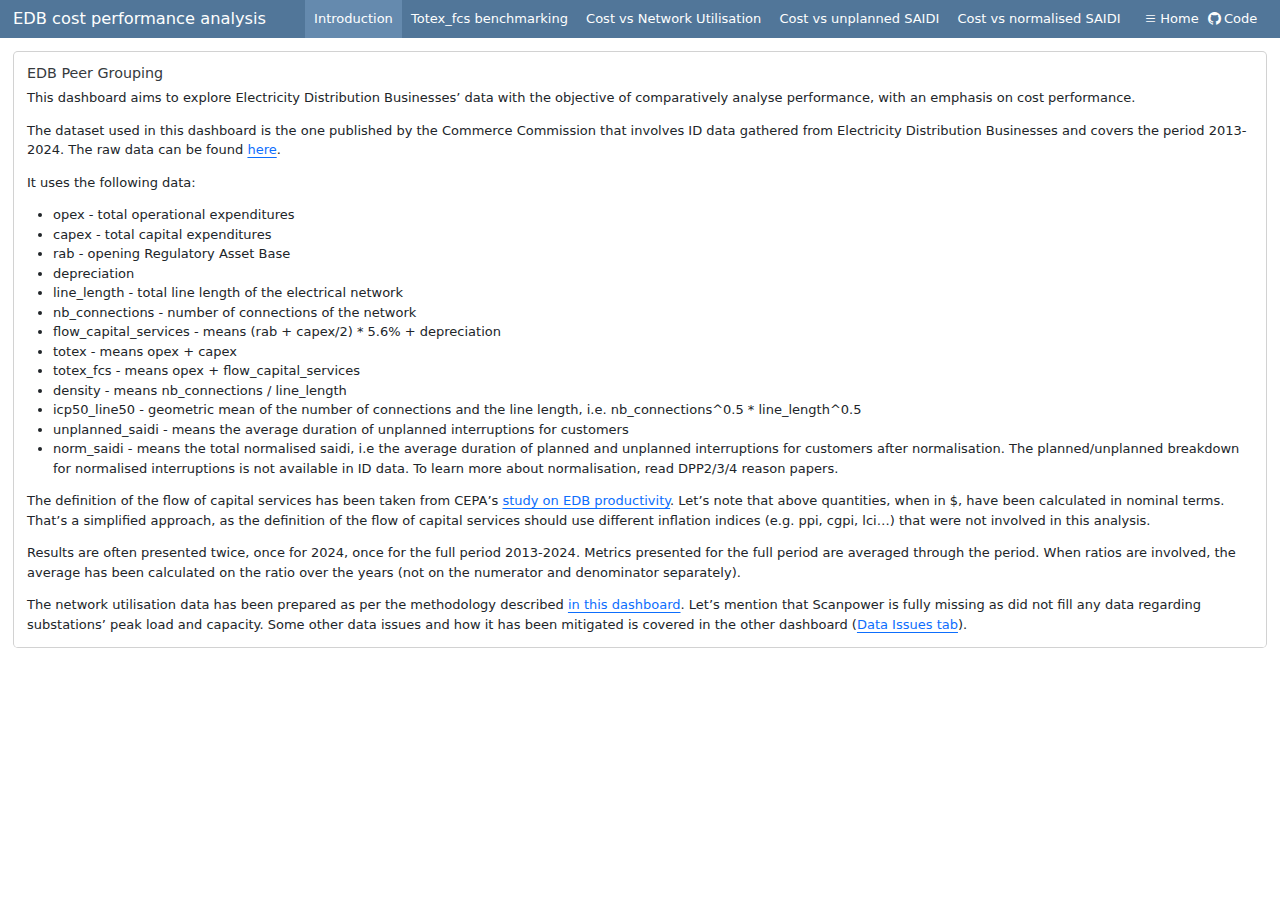
==== quarto_dashboards/edb_cost_analysis/index.html @ 733dde26 "update links edb cost perf" ====
<!DOCTYPE html>
<html xmlns="http://www.w3.org/1999/xhtml" lang="en" xml:lang="en"><head>

<meta charset="utf-8">
<meta name="generator" content="quarto-1.4.555">

<meta name="viewport" content="width=device-width, initial-scale=1.0, user-scalable=yes">


<title>EDB cost performance analysis</title>
<style>
code{white-space: pre-wrap;}
span.smallcaps{font-variant: small-caps;}
div.columns{display: flex; gap: min(4vw, 1.5em);}
div.column{flex: auto; overflow-x: auto;}
div.hanging-indent{margin-left: 1.5em; text-indent: -1.5em;}
ul.task-list{list-style: none;}
ul.task-list li input[type="checkbox"] {
  width: 0.8em;
  margin: 0 0.8em 0.2em -1em; /* quarto-specific, see https://github.com/quarto-dev/quarto-cli/issues/4556 */ 
  vertical-align: middle;
}
</style>


<script src="edb_cost_analysis_files/libs/clipboard/clipboard.min.js"></script>
<script src="edb_cost_analysis_files/libs/quarto-html/quarto.js"></script>
<script src="edb_cost_analysis_files/libs/quarto-html/popper.min.js"></script>
<script src="edb_cost_analysis_files/libs/quarto-html/tippy.umd.min.js"></script>
<script src="edb_cost_analysis_files/libs/quarto-html/anchor.min.js"></script>
<link href="edb_cost_analysis_files/libs/quarto-html/tippy.css" rel="stylesheet">
<link href="edb_cost_analysis_files/libs/quarto-html/quarto-syntax-highlighting.css" rel="stylesheet" id="quarto-text-highlighting-styles">
<script src="edb_cost_analysis_files/libs/bootstrap/bootstrap.min.js"></script>
<link href="edb_cost_analysis_files/libs/bootstrap/bootstrap-icons.css" rel="stylesheet">
<link href="edb_cost_analysis_files/libs/bootstrap/bootstrap.min.css" rel="stylesheet" id="quarto-bootstrap" data-mode="light">
<script src="edb_cost_analysis_files/libs/quarto-dashboard/quarto-dashboard.js"></script>
<script src="edb_cost_analysis_files/libs/quarto-dashboard/stickythead.js"></script>
<script src="edb_cost_analysis_files/libs/quarto-dashboard/datatables.min.js" kdttablesentinel="true"></script>
<script src="edb_cost_analysis_files/libs/quarto-dashboard/pdfmake.min.js" kdttablesentinel="true"></script>
<script src="edb_cost_analysis_files/libs/quarto-dashboard/vfs_fonts.js" kdttablesentinel="true"></script>
<script src="edb_cost_analysis_files/libs/quarto-dashboard/web-components.js" type="module"></script>
<script src="edb_cost_analysis_files/libs/quarto-dashboard/components.js"></script>
<link href="edb_cost_analysis_files/libs/quarto-dashboard/datatables.min.css" rel="stylesheet" kdttablesentinel="true">


</head>

<body class="quarto-dashboard fullcontent">

<header id="quarto-dashboard-header">
<nav class="navbar navbar-expand-md slim" data-bs-theme="dark">
  <div class="navbar-container container-fluid">
    <button class="navbar-toggler" type="button" data-bs-toggle="collapse" data-bs-target="#dashboard-collapse" aria-controls="dashboard-collapse" aria-expanded="false" aria-label="Toggle navigation">
      <span class="navbar-toggler-icon"></span>
    </button>    


    <div class="navbar-brand-container">       

      <div class="navbar-title">
        <div class="navbar-title-text"><a href="#">EDB cost performance analysis</a></div>
        
        
      </div>
    </div>
<div id="dashboard-collapse" class="navbar-collapse collapse"><ul class="navbar-nav navbar-nav-scroll me-auto" role="tablist"><li class="nav-item" role="presentation"><a id="tab-introduction" class="nav-link active" data-bs-toggle="tab" role="tab" data-bs-target="#introduction" data-scrolling="false" href="#introduction" aria-controls="introduction" aria-selected="true"><span class="nav-link-text">Introduction</span></a></li><li class="nav-item" role="presentation"><a id="tab-totex_fcs-benchmarking" class="nav-link" data-bs-toggle="tab" role="tab" data-bs-target="#totex_fcs-benchmarking" data-scrolling="true" href="#totex_fcs-benchmarking" aria-controls="totex_fcs-benchmarking" aria-selected="false"><span class="nav-link-text">Totex_fcs benchmarking</span></a></li><li class="nav-item" role="presentation"><a id="tab-cost-vs-network-utilisation" class="nav-link" data-bs-toggle="tab" role="tab" data-bs-target="#cost-vs-network-utilisation" data-scrolling="true" href="#cost-vs-network-utilisation" aria-controls="cost-vs-network-utilisation" aria-selected="false"><span class="nav-link-text">Cost vs Network Utilisation</span></a></li><li class="nav-item" role="presentation"><a id="tab-cost-vs-unplanned-saidi" class="nav-link" data-bs-toggle="tab" role="tab" data-bs-target="#cost-vs-unplanned-saidi" data-scrolling="true" href="#cost-vs-unplanned-saidi" aria-controls="cost-vs-unplanned-saidi" aria-selected="false"><span class="nav-link-text">Cost vs unplanned SAIDI</span></a></li><li class="nav-item" role="presentation"><a id="tab-cost-vs-normalised-saidi" class="nav-link" data-bs-toggle="tab" role="tab" data-bs-target="#cost-vs-normalised-saidi" data-scrolling="true" href="#cost-vs-normalised-saidi" aria-controls="cost-vs-normalised-saidi" aria-selected="false"><span class="nav-link-text">Cost vs normalised SAIDI</span></a></li></ul><div class="quarto-dashboard-links"><a class="quarto-dashboard-link" href="https://datascientistnz.github.io/edb_dashboards/quarto_dashboards/edb_cost_analysis"><i class="bi bi-list"></i><span class="quarto-dashboard-link-text">Home</span></a><a class="quarto-dashboard-link" href="https://github.com/DataScientistNZ/edb_dashboards"><i class="bi bi-github"></i><span class="quarto-dashboard-link-text">Code</span></a></div></div></div>
</nav>
</header>
<div class="page-layout-custom quarto-dashboard-content bslib-gap-spacing html-fill-container dashboard-scrolling quarto-dashboard-pages">  

<div class="bslib-grid-item html-fill-item tab-content bslib-grid" data-layout="flow" style="display: grid; grid-template-rows: minmax(3em, 1fr); grid-auto-columns: minmax(0, 1fr);">
<div id="introduction" class="dashboard-page tab-pane show active html-fill-item html-fill-container" data-scrolling="false" data-orientation="rows" aria-labelledby="tab-introduction">
<div class="html-fill-item html-fill-container bslib-grid" style="display: grid; grid-template-rows: minmax(3em, max-content); grid-auto-columns: minmax(0, 1fr);">
<div class="html-fill-item html-fill-container bslib-grid" style="display: grid; grid-template-columns: minmax(3em, 1fr);
grid-auto-rows: minmax(0, 1fr);">
<div class="card html-fill-item html-fill-container bslib-card" data-fill="false" data-bslib-card-init="" data-require-bs-caller="card()" data-full-screen="false">
<div class="card-body html-fill-item html-fill-container">
<h5>
EDB Peer Grouping
</h5>
<p>This dashboard aims to explore Electricity Distribution Businesses’ data with the objective of comparatively analyse performance, with an emphasis on cost performance.</p>
<p>The dataset used in this dashboard is the one published by the Commerce Commission that involves ID data gathered from Electricity Distribution Businesses and covers the period 2013-2024. The raw data can be found <a href="https://comcom.govt.nz/regulated-industries/electricity-lines/electricity-distributor-performance-and-data/information-disclosed-by-electricity-distributors">here</a>.</p>
<p>It uses the following data:</p>
<ul>
<li>opex - total operational expenditures</li>
<li>capex - total capital expenditures</li>
<li>rab - opening Regulatory Asset Base</li>
<li>depreciation</li>
<li>line_length - total line length of the electrical network</li>
<li>nb_connections - number of connections of the network</li>
<li>flow_capital_services - means (rab + capex/2) * 5.6% + depreciation</li>
<li>totex - means opex + capex</li>
<li>totex_fcs - means opex + flow_capital_services</li>
<li>density - means nb_connections / line_length</li>
<li>icp50_line50 - geometric mean of the number of connections and the line length, i.e.&nbsp;nb_connections^0.5 * line_length^0.5</li>
<li>unplanned_saidi - means the average duration of unplanned interruptions for customers</li>
<li>norm_saidi - means the total normalised saidi, i.e the average duration of planned and unplanned interruptions for customers after normalisation. The planned/unplanned breakdown for normalised interruptions is not available in ID data. To learn more about normalisation, read DPP2/3/4 reason papers.</li>
</ul>
<p>The definition of the flow of capital services has been taken from CEPA’s <a href="https://comcom.govt.nz/__data/assets/pdf_file/0033/356757/CEPA-EDB-Productivity-Study-A-report-prepared-for-the-Commerce-Commission-24-June-2024.pdf">study on EDB productivity</a>. Let’s note that above quantities, when in $, have been calculated in nominal terms. That’s a simplified approach, as the definition of the flow of capital services should use different inflation indices (e.g.&nbsp;ppi, cgpi, lci…) that were not involved in this analysis.</p>
<p>Results are often presented twice, once for 2024, once for the full period 2013-2024. Metrics presented for the full period are averaged through the period. When ratios are involved, the average has been calculated on the ratio over the years (not on the numerator and denominator separately).</p>
<p>The network utilisation data has been prepared as per the methodology described <a href="https://datascientistnz.github.io/edb_dashboards/quarto_dashboards/network_utilisation/">in this dashboard</a>. Let’s mention that Scanpower is fully missing as did not fill any data regarding substations’ peak load and capacity. Some other data issues and how it has been mitigated is covered in the other dashboard (<a href="https://datascientistnz.github.io/edb_dashboards/quarto_dashboards/network_utilisation/#data-issues">Data Issues tab</a>).</p>
</div>
<bslib-tooltip placement="auto" bsoptions="[]" data-require-bs-version="5" data-require-bs-caller="tooltip()">
    <template>Expand</template>
    <span class="bslib-full-screen-enter badge rounded-pill">
        <svg xmlns="http://www.w3.org/2000/svg" viewbox="0 0 24 24" style="height:1em;width:1em;" aria-hidden="true" role="img"><path d="M20 5C20 4.4 19.6 4 19 4H13C12.4 4 12 3.6 12 3C12 2.4 12.4 2 13 2H21C21.6 2 22 2.4 22 3V11C22 11.6 21.6 12 21 12C20.4 12 20 11.6 20 11V5ZM4 19C4 19.6 4.4 20 5 20H11C11.6 20 12 20.4 12 21C12 21.6 11.6 22 11 22H3C2.4 22 2 21.6 2 21V13C2 12.4 2.4 12 3 12C3.6 12 4 12.4 4 13V19Z"></path></svg>
    </span>
</bslib-tooltip><script data-bslib-card-init="">bslib.Card.initializeAllCards();</script></div>
</div>
</div>
</div>
<div id="totex_fcs-benchmarking" class="dashboard-page tab-pane grid-skip html-fill-item html-fill-container" data-orientation="rows" aria-labelledby="tab-totex_fcs-benchmarking">
<div class="html-fill-item html-fill-container bslib-grid" style="display: grid; grid-template-rows: minmax(3em, max-content) minmax(3em, 1fr) minmax(3em, 1fr); grid-auto-columns: minmax(0, 1fr);">
<div class="html-fill-item html-fill-container bslib-grid" style="display: grid; grid-template-columns: minmax(3em, 1fr);
grid-auto-rows: minmax(0, 1fr);">
<div class="card html-fill-item html-fill-container bslib-card" data-fill="false" data-bslib-card-init="" data-require-bs-caller="card()" data-full-screen="false">
<div class="card-body html-fill-item html-fill-container">
<h5>
Totex (Flow of Capital Services) benchmarking
</h5>
<p>The below presents all results for the Totex (Flow of Capital Services) benchmarking, for 2024 or for the full period (2013-2024) with a cost normalised using as denominator:</p>
<ul>
<li>icp50_line50</li>
<li>nb_connections</li>
<li>line_length</li>
</ul>
<p>This dashboard does not aim to present the same results for Opex, Capex or Totex, or any more granular cost, as this cost benchmarking is delivered already in this version of the <a href="https://public.tableau.com/app/profile/commerce.commission/viz/Performanceaccessibilitytool2023-NewZealandelectricitydistributors-2023Update-draft/Homepage?publish=yes">PAT</a>. This PAT update has been temporarily created to allow users to normalise any cost as per this analysis (including by the geometric mean of line_length and number of customers, i.e.&nbsp;icp50_line50). The next update of the PAT which will include the 2024 data is expected to also include these changes.</p>
</div>
<bslib-tooltip placement="auto" bsoptions="[]" data-require-bs-version="5" data-require-bs-caller="tooltip()">
    <template>Expand</template>
    <span class="bslib-full-screen-enter badge rounded-pill">
        <svg xmlns="http://www.w3.org/2000/svg" viewbox="0 0 24 24" style="height:1em;width:1em;" aria-hidden="true" role="img"><path d="M20 5C20 4.4 19.6 4 19 4H13C12.4 4 12 3.6 12 3C12 2.4 12.4 2 13 2H21C21.6 2 22 2.4 22 3V11C22 11.6 21.6 12 21 12C20.4 12 20 11.6 20 11V5ZM4 19C4 19.6 4.4 20 5 20H11C11.6 20 12 20.4 12 21C12 21.6 11.6 22 11 22H3C2.4 22 2 21.6 2 21V13C2 12.4 2.4 12 3 12C3.6 12 4 12.4 4 13V19Z"></path></svg>
    </span>
</bslib-tooltip><script data-bslib-card-init="">bslib.Card.initializeAllCards();</script></div>
</div>
<div class="html-fill-item html-fill-container bslib-grid" style="display: grid; grid-template-columns: minmax(3em, 1fr) minmax(3em, 1fr);
grid-auto-rows: minmax(0, 1fr);">
<div class="card tabset html-fill-item html-fill-container bslib-card" data-bslib-card-init="" data-require-bs-caller="card()" data-full-screen="false">
<div class="card-header dashboard-card-no-title bslib-navs-card-title">

<ul class="nav nav-tabs card-header-tabs" role="tablist" data-tabsetid="card-tabset-3"><li class="nav-item" role="presentation"><a href="#card-tabset-3-1" role="tab" data-toggle="tab" data-bs-toggle="tab" data-value="per icp50_line50" aria-selected="true" class="nav-link active">per icp50_line50</a></li><li class="nav-item" role="presentation"><a href="#card-tabset-3-2" role="tab" data-toggle="tab" data-bs-toggle="tab" data-value="per nb_connections" aria-selected="false" class="nav-link">per nb_connections</a></li><li class="nav-item" role="presentation"><a href="#card-tabset-3-3" role="tab" data-toggle="tab" data-bs-toggle="tab" data-value="per line_length" aria-selected="false" class="nav-link">per line_length</a></li></ul></div>



<div class="tab-content html-fill-item html-fill-container" data-tabset-id="card-tabset-3"><div class="tab-pane active show html-fill-item html-fill-container" role="tabpanel" id="card-tabset-3-1"><div class="card-body html-fill-item html-fill-container" data-title="per icp50_line50">
<div class="cell-output-display html-fill-item html-fill-container">
<img src="edb_cost_analysis_files/figure-html/unnamed-chunk-3-1.png" class="img-fluid quarto-dashboard-img-contain">
</div>
</div></div><div class="tab-pane html-fill-item html-fill-container" role="tabpanel" id="card-tabset-3-2"><div class="card-body html-fill-item html-fill-container" data-title="per nb_connections">
<div class="cell-output-display html-fill-item html-fill-container">
<img src="edb_cost_analysis_files/figure-html/unnamed-chunk-4-1.png" class="img-fluid quarto-dashboard-img-contain">
</div>
</div></div><div class="tab-pane html-fill-item html-fill-container" role="tabpanel" id="card-tabset-3-3"><div class="card-body html-fill-item html-fill-container" data-title="per line_length">
<div class="cell-output-display html-fill-item html-fill-container">
<img src="edb_cost_analysis_files/figure-html/unnamed-chunk-5-1.png" class="img-fluid quarto-dashboard-img-contain">
</div>
</div></div></div><bslib-tooltip placement="auto" bsoptions="[]" data-require-bs-version="5" data-require-bs-caller="tooltip()">
    <template>Expand</template>
    <span class="bslib-full-screen-enter badge rounded-pill">
        <svg xmlns="http://www.w3.org/2000/svg" viewbox="0 0 24 24" style="height:1em;width:1em;" aria-hidden="true" role="img"><path d="M20 5C20 4.4 19.6 4 19 4H13C12.4 4 12 3.6 12 3C12 2.4 12.4 2 13 2H21C21.6 2 22 2.4 22 3V11C22 11.6 21.6 12 21 12C20.4 12 20 11.6 20 11V5ZM4 19C4 19.6 4.4 20 5 20H11C11.6 20 12 20.4 12 21C12 21.6 11.6 22 11 22H3C2.4 22 2 21.6 2 21V13C2 12.4 2.4 12 3 12C3.6 12 4 12.4 4 13V19Z"></path></svg>
    </span>
</bslib-tooltip><script data-bslib-card-init="">bslib.Card.initializeAllCards();</script></div><div class="card tabset html-fill-item html-fill-container bslib-card" data-bslib-card-init="" data-require-bs-caller="card()" data-full-screen="false">
<div class="card-header dashboard-card-no-title bslib-navs-card-title">

<ul class="nav nav-tabs card-header-tabs" role="tablist" data-tabsetid="card-tabset-4"><li class="nav-item" role="presentation"><a href="#card-tabset-4-1" role="tab" data-toggle="tab" data-bs-toggle="tab" data-value="per icp50_line50" aria-selected="true" class="nav-link active">per icp50_line50</a></li><li class="nav-item" role="presentation"><a href="#card-tabset-4-2" role="tab" data-toggle="tab" data-bs-toggle="tab" data-value="per nb_connections" aria-selected="false" class="nav-link">per nb_connections</a></li><li class="nav-item" role="presentation"><a href="#card-tabset-4-3" role="tab" data-toggle="tab" data-bs-toggle="tab" data-value="per line_length" aria-selected="false" class="nav-link">per line_length</a></li></ul></div>



<div class="tab-content html-fill-item html-fill-container" data-tabset-id="card-tabset-4"><div class="tab-pane active show html-fill-item html-fill-container" role="tabpanel" id="card-tabset-4-1"><div class="card-body html-fill-item html-fill-container" data-title="per icp50_line50">
<div class="cell-output-display html-fill-item html-fill-container">
<img src="edb_cost_analysis_files/figure-html/unnamed-chunk-6-1.png" class="img-fluid quarto-dashboard-img-contain">
</div>
</div></div><div class="tab-pane html-fill-item html-fill-container" role="tabpanel" id="card-tabset-4-2"><div class="card-body html-fill-item html-fill-container" data-title="per nb_connections">
<div class="cell-output-display html-fill-item html-fill-container">
<img src="edb_cost_analysis_files/figure-html/unnamed-chunk-7-1.png" class="img-fluid quarto-dashboard-img-contain">
</div>
</div></div><div class="tab-pane html-fill-item html-fill-container" role="tabpanel" id="card-tabset-4-3"><div class="card-body html-fill-item html-fill-container" data-title="per line_length">
<div class="cell-output-display html-fill-item html-fill-container">
<img src="edb_cost_analysis_files/figure-html/unnamed-chunk-8-1.png" class="img-fluid quarto-dashboard-img-contain">
</div>
</div></div></div><bslib-tooltip placement="auto" bsoptions="[]" data-require-bs-version="5" data-require-bs-caller="tooltip()">
    <template>Expand</template>
    <span class="bslib-full-screen-enter badge rounded-pill">
        <svg xmlns="http://www.w3.org/2000/svg" viewbox="0 0 24 24" style="height:1em;width:1em;" aria-hidden="true" role="img"><path d="M20 5C20 4.4 19.6 4 19 4H13C12.4 4 12 3.6 12 3C12 2.4 12.4 2 13 2H21C21.6 2 22 2.4 22 3V11C22 11.6 21.6 12 21 12C20.4 12 20 11.6 20 11V5ZM4 19C4 19.6 4.4 20 5 20H11C11.6 20 12 20.4 12 21C12 21.6 11.6 22 11 22H3C2.4 22 2 21.6 2 21V13C2 12.4 2.4 12 3 12C3.6 12 4 12.4 4 13V19Z"></path></svg>
    </span>
</bslib-tooltip><script data-bslib-card-init="">bslib.Card.initializeAllCards();</script></div>
</div>
<div class="html-fill-item html-fill-container bslib-grid" style="display: grid; grid-template-columns: minmax(3em, 1fr) minmax(3em, 1fr);
grid-auto-rows: minmax(0, 1fr);">
<div class="card tabset html-fill-item html-fill-container bslib-card" data-bslib-card-init="" data-require-bs-caller="card()" data-full-screen="false">
<div class="card-header dashboard-card-no-title bslib-navs-card-title">

<ul class="nav nav-tabs card-header-tabs" role="tablist" data-tabsetid="card-tabset-5"><li class="nav-item" role="presentation"><a href="#card-tabset-5-1" role="tab" data-toggle="tab" data-bs-toggle="tab" data-value="per icp50_line50" aria-selected="true" class="nav-link active">per icp50_line50</a></li><li class="nav-item" role="presentation"><a href="#card-tabset-5-2" role="tab" data-toggle="tab" data-bs-toggle="tab" data-value="per nb_connections" aria-selected="false" class="nav-link">per nb_connections</a></li><li class="nav-item" role="presentation"><a href="#card-tabset-5-3" role="tab" data-toggle="tab" data-bs-toggle="tab" data-value="per line_length" aria-selected="false" class="nav-link">per line_length</a></li></ul></div>



<div class="tab-content html-fill-item html-fill-container" data-tabset-id="card-tabset-5"><div class="tab-pane active show html-fill-item html-fill-container" role="tabpanel" id="card-tabset-5-1"><div class="card-body html-fill-item html-fill-container" data-title="per icp50_line50">
<div class="cell-output-display html-fill-item html-fill-container">
<img src="edb_cost_analysis_files/figure-html/unnamed-chunk-9-1.png" class="img-fluid quarto-dashboard-img-contain">
</div>
</div></div><div class="tab-pane html-fill-item html-fill-container" role="tabpanel" id="card-tabset-5-2"><div class="card-body html-fill-item html-fill-container" data-title="per nb_connections">
<div class="cell-output-display html-fill-item html-fill-container">
<img src="edb_cost_analysis_files/figure-html/unnamed-chunk-10-1.png" class="img-fluid quarto-dashboard-img-contain">
</div>
</div></div><div class="tab-pane html-fill-item html-fill-container" role="tabpanel" id="card-tabset-5-3"><div class="card-body html-fill-item html-fill-container" data-title="per line_length">
<div class="cell-output-display html-fill-item html-fill-container">
<img src="edb_cost_analysis_files/figure-html/unnamed-chunk-11-1.png" class="img-fluid quarto-dashboard-img-contain">
</div>
</div></div></div><bslib-tooltip placement="auto" bsoptions="[]" data-require-bs-version="5" data-require-bs-caller="tooltip()">
    <template>Expand</template>
    <span class="bslib-full-screen-enter badge rounded-pill">
        <svg xmlns="http://www.w3.org/2000/svg" viewbox="0 0 24 24" style="height:1em;width:1em;" aria-hidden="true" role="img"><path d="M20 5C20 4.4 19.6 4 19 4H13C12.4 4 12 3.6 12 3C12 2.4 12.4 2 13 2H21C21.6 2 22 2.4 22 3V11C22 11.6 21.6 12 21 12C20.4 12 20 11.6 20 11V5ZM4 19C4 19.6 4.4 20 5 20H11C11.6 20 12 20.4 12 21C12 21.6 11.6 22 11 22H3C2.4 22 2 21.6 2 21V13C2 12.4 2.4 12 3 12C3.6 12 4 12.4 4 13V19Z"></path></svg>
    </span>
</bslib-tooltip><script data-bslib-card-init="">bslib.Card.initializeAllCards();</script></div><div class="card tabset html-fill-item html-fill-container bslib-card" data-bslib-card-init="" data-require-bs-caller="card()" data-full-screen="false">
<div class="card-header dashboard-card-no-title bslib-navs-card-title">

<ul class="nav nav-tabs card-header-tabs" role="tablist" data-tabsetid="card-tabset-6"><li class="nav-item" role="presentation"><a href="#card-tabset-6-1" role="tab" data-toggle="tab" data-bs-toggle="tab" data-value="per icp50_line50" aria-selected="true" class="nav-link active">per icp50_line50</a></li><li class="nav-item" role="presentation"><a href="#card-tabset-6-2" role="tab" data-toggle="tab" data-bs-toggle="tab" data-value="per nb_connections" aria-selected="false" class="nav-link">per nb_connections</a></li><li class="nav-item" role="presentation"><a href="#card-tabset-6-3" role="tab" data-toggle="tab" data-bs-toggle="tab" data-value="per line_length" aria-selected="false" class="nav-link">per line_length</a></li></ul></div>



<div class="tab-content html-fill-item html-fill-container" data-tabset-id="card-tabset-6"><div class="tab-pane active show html-fill-item html-fill-container" role="tabpanel" id="card-tabset-6-1"><div class="card-body html-fill-item html-fill-container" data-title="per icp50_line50">
<div class="cell-output-display html-fill-item html-fill-container">
<img src="edb_cost_analysis_files/figure-html/unnamed-chunk-12-1.png" class="img-fluid quarto-dashboard-img-contain">
</div>
</div></div><div class="tab-pane html-fill-item html-fill-container" role="tabpanel" id="card-tabset-6-2"><div class="card-body html-fill-item html-fill-container" data-title="per nb_connections">
<div class="cell-output-display html-fill-item html-fill-container">
<img src="edb_cost_analysis_files/figure-html/unnamed-chunk-13-1.png" class="img-fluid quarto-dashboard-img-contain">
</div>
</div></div><div class="tab-pane html-fill-item html-fill-container" role="tabpanel" id="card-tabset-6-3"><div class="card-body html-fill-item html-fill-container" data-title="per line_length">
<div class="cell-output-display html-fill-item html-fill-container">
<img src="edb_cost_analysis_files/figure-html/unnamed-chunk-14-1.png" class="img-fluid quarto-dashboard-img-contain">
</div>
</div></div></div><bslib-tooltip placement="auto" bsoptions="[]" data-require-bs-version="5" data-require-bs-caller="tooltip()">
    <template>Expand</template>
    <span class="bslib-full-screen-enter badge rounded-pill">
        <svg xmlns="http://www.w3.org/2000/svg" viewbox="0 0 24 24" style="height:1em;width:1em;" aria-hidden="true" role="img"><path d="M20 5C20 4.4 19.6 4 19 4H13C12.4 4 12 3.6 12 3C12 2.4 12.4 2 13 2H21C21.6 2 22 2.4 22 3V11C22 11.6 21.6 12 21 12C20.4 12 20 11.6 20 11V5ZM4 19C4 19.6 4.4 20 5 20H11C11.6 20 12 20.4 12 21C12 21.6 11.6 22 11 22H3C2.4 22 2 21.6 2 21V13C2 12.4 2.4 12 3 12C3.6 12 4 12.4 4 13V19Z"></path></svg>
    </span>
</bslib-tooltip><script data-bslib-card-init="">bslib.Card.initializeAllCards();</script></div>
</div>
</div>
</div>
<div id="cost-vs-network-utilisation" class="dashboard-page tab-pane grid-skip html-fill-item html-fill-container" data-orientation="rows" aria-labelledby="tab-cost-vs-network-utilisation">
<div class="html-fill-item html-fill-container bslib-grid" style="display: grid; grid-template-rows: minmax(3em, max-content) minmax(3em, 1fr) minmax(3em, 1fr) minmax(3em, 1fr) minmax(3em, 1fr) minmax(3em, 1fr); grid-auto-columns: minmax(0, 1fr);">
<div class="card html-fill-item html-fill-container bslib-card" data-fill="false" data-bslib-card-init="" data-require-bs-caller="card()" data-full-screen="false">
<div class="card-body html-fill-item html-fill-container">
<h5>
Cost vs Network Utilisation
</h5>
<p>The below visually explores the relationship of “Cost” with several definitions and standardisation, against “Network Utilisation”.</p>
<p>No clear pattern or relationship seem to emerge from this analysis.</p>
<p>As a reminder, the network utilisation data has been prepared as per the methodology described in this <a href="https://datascientistnz.github.io/edb_dashboards/quarto_dashboards/network_utilisation/">dashboard</a>. Let’s mention that Scanpower is fully missing as did not fill any data regarding substations’ peak load and capacity. Some other data issues and how it has been mitigated is covered in the other dashboard <a href="https://datascientistnz.github.io/edb_dashboards/quarto_dashboards/network_utilisation/#data-issues">(Data Issues tab)</a>.</p>
<p>The data it uses is gathered at the substation level, from which capacity and peak loads are aggregated. Not only data challenges are encountered as schedules are not always thoroughly filled by network providers, but it’s critical to mention that such methodology to assess overall network utilisation ignores the asynchronism of the peak loads as well as the ability for network providers to rebalance load between substations.</p>
<p>Under these circumstances, hard to comment on whether the lack of identified patterns comes from noisy data, methodology limitations or actual lack of relationship between network utilisation and cost. This is inconclusive.</p>
</div>
<bslib-tooltip placement="auto" bsoptions="[]" data-require-bs-version="5" data-require-bs-caller="tooltip()">
    <template>Expand</template>
    <span class="bslib-full-screen-enter badge rounded-pill">
        <svg xmlns="http://www.w3.org/2000/svg" viewbox="0 0 24 24" style="height:1em;width:1em;" aria-hidden="true" role="img"><path d="M20 5C20 4.4 19.6 4 19 4H13C12.4 4 12 3.6 12 3C12 2.4 12.4 2 13 2H21C21.6 2 22 2.4 22 3V11C22 11.6 21.6 12 21 12C20.4 12 20 11.6 20 11V5ZM4 19C4 19.6 4.4 20 5 20H11C11.6 20 12 20.4 12 21C12 21.6 11.6 22 11 22H3C2.4 22 2 21.6 2 21V13C2 12.4 2.4 12 3 12C3.6 12 4 12.4 4 13V19Z"></path></svg>
    </span>
</bslib-tooltip><script data-bslib-card-init="">bslib.Card.initializeAllCards();</script></div>
<div class="html-fill-item html-fill-container bslib-grid" style="display: grid; grid-template-columns: minmax(3em, 1fr) minmax(3em, 1fr);
grid-auto-rows: minmax(0, 1fr);">
<div class="card tabset html-fill-item html-fill-container bslib-card" data-bslib-card-init="" data-require-bs-caller="card()" data-full-screen="false">
<div class="card-header dashboard-card-no-title bslib-navs-card-title">

<ul class="nav nav-tabs card-header-tabs" role="tablist" data-tabsetid="card-tabset-8"><li class="nav-item" role="presentation"><a href="#card-tabset-8-1" role="tab" data-toggle="tab" data-bs-toggle="tab" data-value="per icp50_line50" aria-selected="true" class="nav-link active">per icp50_line50</a></li><li class="nav-item" role="presentation"><a href="#card-tabset-8-2" role="tab" data-toggle="tab" data-bs-toggle="tab" data-value="per nb_connections" aria-selected="false" class="nav-link">per nb_connections</a></li><li class="nav-item" role="presentation"><a href="#card-tabset-8-3" role="tab" data-toggle="tab" data-bs-toggle="tab" data-value="per line_length" aria-selected="false" class="nav-link">per line_length</a></li></ul></div>



<div class="tab-content html-fill-item html-fill-container" data-tabset-id="card-tabset-8"><div class="tab-pane active show html-fill-item html-fill-container" role="tabpanel" id="card-tabset-8-1"><div class="card-body html-fill-item html-fill-container" data-title="per icp50_line50">
<div class="cell-output-display html-fill-item html-fill-container">
<img src="edb_cost_analysis_files/figure-html/unnamed-chunk-15-1.png" class="img-fluid quarto-dashboard-img-contain">
</div>
</div></div><div class="tab-pane html-fill-item html-fill-container" role="tabpanel" id="card-tabset-8-2"><div class="card-body html-fill-item html-fill-container" data-title="per nb_connections">
<div class="cell-output-display html-fill-item html-fill-container">
<img src="edb_cost_analysis_files/figure-html/unnamed-chunk-16-1.png" class="img-fluid quarto-dashboard-img-contain">
</div>
</div></div><div class="tab-pane html-fill-item html-fill-container" role="tabpanel" id="card-tabset-8-3"><div class="card-body html-fill-item html-fill-container" data-title="per line_length">
<div class="cell-output-display html-fill-item html-fill-container">
<img src="edb_cost_analysis_files/figure-html/unnamed-chunk-17-1.png" class="img-fluid quarto-dashboard-img-contain">
</div>
</div></div></div><bslib-tooltip placement="auto" bsoptions="[]" data-require-bs-version="5" data-require-bs-caller="tooltip()">
    <template>Expand</template>
    <span class="bslib-full-screen-enter badge rounded-pill">
        <svg xmlns="http://www.w3.org/2000/svg" viewbox="0 0 24 24" style="height:1em;width:1em;" aria-hidden="true" role="img"><path d="M20 5C20 4.4 19.6 4 19 4H13C12.4 4 12 3.6 12 3C12 2.4 12.4 2 13 2H21C21.6 2 22 2.4 22 3V11C22 11.6 21.6 12 21 12C20.4 12 20 11.6 20 11V5ZM4 19C4 19.6 4.4 20 5 20H11C11.6 20 12 20.4 12 21C12 21.6 11.6 22 11 22H3C2.4 22 2 21.6 2 21V13C2 12.4 2.4 12 3 12C3.6 12 4 12.4 4 13V19Z"></path></svg>
    </span>
</bslib-tooltip><script data-bslib-card-init="">bslib.Card.initializeAllCards();</script></div><div class="card tabset html-fill-item html-fill-container bslib-card" data-bslib-card-init="" data-require-bs-caller="card()" data-full-screen="false">
<div class="card-header dashboard-card-no-title bslib-navs-card-title">

<ul class="nav nav-tabs card-header-tabs" role="tablist" data-tabsetid="card-tabset-9"><li class="nav-item" role="presentation"><a href="#card-tabset-9-1" role="tab" data-toggle="tab" data-bs-toggle="tab" data-value="per icp50_line50" aria-selected="true" class="nav-link active">per icp50_line50</a></li><li class="nav-item" role="presentation"><a href="#card-tabset-9-2" role="tab" data-toggle="tab" data-bs-toggle="tab" data-value="per nb_connections" aria-selected="false" class="nav-link">per nb_connections</a></li><li class="nav-item" role="presentation"><a href="#card-tabset-9-3" role="tab" data-toggle="tab" data-bs-toggle="tab" data-value="per line_length" aria-selected="false" class="nav-link">per line_length</a></li></ul></div>



<div class="tab-content html-fill-item html-fill-container" data-tabset-id="card-tabset-9"><div class="tab-pane active show html-fill-item html-fill-container" role="tabpanel" id="card-tabset-9-1"><div class="card-body html-fill-item html-fill-container" data-title="per icp50_line50">
<div class="cell-output-display html-fill-item html-fill-container">
<img src="edb_cost_analysis_files/figure-html/unnamed-chunk-18-1.png" class="img-fluid quarto-dashboard-img-contain">
</div>
</div></div><div class="tab-pane html-fill-item html-fill-container" role="tabpanel" id="card-tabset-9-2"><div class="card-body html-fill-item html-fill-container" data-title="per nb_connections">
<div class="cell-output-display html-fill-item html-fill-container">
<img src="edb_cost_analysis_files/figure-html/unnamed-chunk-19-1.png" class="img-fluid quarto-dashboard-img-contain">
</div>
</div></div><div class="tab-pane html-fill-item html-fill-container" role="tabpanel" id="card-tabset-9-3"><div class="card-body html-fill-item html-fill-container" data-title="per line_length">
<div class="cell-output-display html-fill-item html-fill-container">
<img src="edb_cost_analysis_files/figure-html/unnamed-chunk-20-1.png" class="img-fluid quarto-dashboard-img-contain">
</div>
</div></div></div><bslib-tooltip placement="auto" bsoptions="[]" data-require-bs-version="5" data-require-bs-caller="tooltip()">
    <template>Expand</template>
    <span class="bslib-full-screen-enter badge rounded-pill">
        <svg xmlns="http://www.w3.org/2000/svg" viewbox="0 0 24 24" style="height:1em;width:1em;" aria-hidden="true" role="img"><path d="M20 5C20 4.4 19.6 4 19 4H13C12.4 4 12 3.6 12 3C12 2.4 12.4 2 13 2H21C21.6 2 22 2.4 22 3V11C22 11.6 21.6 12 21 12C20.4 12 20 11.6 20 11V5ZM4 19C4 19.6 4.4 20 5 20H11C11.6 20 12 20.4 12 21C12 21.6 11.6 22 11 22H3C2.4 22 2 21.6 2 21V13C2 12.4 2.4 12 3 12C3.6 12 4 12.4 4 13V19Z"></path></svg>
    </span>
</bslib-tooltip><script data-bslib-card-init="">bslib.Card.initializeAllCards();</script></div>
</div>
<div class="html-fill-item html-fill-container bslib-grid" style="display: grid; grid-template-columns: minmax(3em, 1fr) minmax(3em, 1fr);
grid-auto-rows: minmax(0, 1fr);">
<div class="card tabset html-fill-item html-fill-container bslib-card" data-bslib-card-init="" data-require-bs-caller="card()" data-full-screen="false">
<div class="card-header dashboard-card-no-title bslib-navs-card-title">

<ul class="nav nav-tabs card-header-tabs" role="tablist" data-tabsetid="card-tabset-10"><li class="nav-item" role="presentation"><a href="#card-tabset-10-1" role="tab" data-toggle="tab" data-bs-toggle="tab" data-value="per icp50_line50" aria-selected="true" class="nav-link active">per icp50_line50</a></li><li class="nav-item" role="presentation"><a href="#card-tabset-10-2" role="tab" data-toggle="tab" data-bs-toggle="tab" data-value="per nb_connections" aria-selected="false" class="nav-link">per nb_connections</a></li><li class="nav-item" role="presentation"><a href="#card-tabset-10-3" role="tab" data-toggle="tab" data-bs-toggle="tab" data-value="per line_length" aria-selected="false" class="nav-link">per line_length</a></li></ul></div>



<div class="tab-content html-fill-item html-fill-container" data-tabset-id="card-tabset-10"><div class="tab-pane active show html-fill-item html-fill-container" role="tabpanel" id="card-tabset-10-1"><div class="card-body html-fill-item html-fill-container" data-title="per icp50_line50">
<div class="cell-output-display html-fill-item html-fill-container">
<img src="edb_cost_analysis_files/figure-html/unnamed-chunk-21-1.png" class="img-fluid quarto-dashboard-img-contain">
</div>
</div></div><div class="tab-pane html-fill-item html-fill-container" role="tabpanel" id="card-tabset-10-2"><div class="card-body html-fill-item html-fill-container" data-title="per nb_connections">
<div class="cell-output-display html-fill-item html-fill-container">
<img src="edb_cost_analysis_files/figure-html/unnamed-chunk-22-1.png" class="img-fluid quarto-dashboard-img-contain">
</div>
</div></div><div class="tab-pane html-fill-item html-fill-container" role="tabpanel" id="card-tabset-10-3"><div class="card-body html-fill-item html-fill-container" data-title="per line_length">
<div class="cell-output-display html-fill-item html-fill-container">
<img src="edb_cost_analysis_files/figure-html/unnamed-chunk-23-1.png" class="img-fluid quarto-dashboard-img-contain">
</div>
</div></div></div><bslib-tooltip placement="auto" bsoptions="[]" data-require-bs-version="5" data-require-bs-caller="tooltip()">
    <template>Expand</template>
    <span class="bslib-full-screen-enter badge rounded-pill">
        <svg xmlns="http://www.w3.org/2000/svg" viewbox="0 0 24 24" style="height:1em;width:1em;" aria-hidden="true" role="img"><path d="M20 5C20 4.4 19.6 4 19 4H13C12.4 4 12 3.6 12 3C12 2.4 12.4 2 13 2H21C21.6 2 22 2.4 22 3V11C22 11.6 21.6 12 21 12C20.4 12 20 11.6 20 11V5ZM4 19C4 19.6 4.4 20 5 20H11C11.6 20 12 20.4 12 21C12 21.6 11.6 22 11 22H3C2.4 22 2 21.6 2 21V13C2 12.4 2.4 12 3 12C3.6 12 4 12.4 4 13V19Z"></path></svg>
    </span>
</bslib-tooltip><script data-bslib-card-init="">bslib.Card.initializeAllCards();</script></div><div class="card tabset html-fill-item html-fill-container bslib-card" data-bslib-card-init="" data-require-bs-caller="card()" data-full-screen="false">
<div class="card-header dashboard-card-no-title bslib-navs-card-title">

<ul class="nav nav-tabs card-header-tabs" role="tablist" data-tabsetid="card-tabset-11"><li class="nav-item" role="presentation"><a href="#card-tabset-11-1" role="tab" data-toggle="tab" data-bs-toggle="tab" data-value="per icp50_line50" aria-selected="true" class="nav-link active">per icp50_line50</a></li><li class="nav-item" role="presentation"><a href="#card-tabset-11-2" role="tab" data-toggle="tab" data-bs-toggle="tab" data-value="per nb_connections" aria-selected="false" class="nav-link">per nb_connections</a></li><li class="nav-item" role="presentation"><a href="#card-tabset-11-3" role="tab" data-toggle="tab" data-bs-toggle="tab" data-value="per line_length" aria-selected="false" class="nav-link">per line_length</a></li></ul></div>



<div class="tab-content html-fill-item html-fill-container" data-tabset-id="card-tabset-11"><div class="tab-pane active show html-fill-item html-fill-container" role="tabpanel" id="card-tabset-11-1"><div class="card-body html-fill-item html-fill-container" data-title="per icp50_line50">
<div class="cell-output-display html-fill-item html-fill-container">
<img src="edb_cost_analysis_files/figure-html/unnamed-chunk-24-1.png" class="img-fluid quarto-dashboard-img-contain">
</div>
</div></div><div class="tab-pane html-fill-item html-fill-container" role="tabpanel" id="card-tabset-11-2"><div class="card-body html-fill-item html-fill-container" data-title="per nb_connections">
<div class="cell-output-display html-fill-item html-fill-container">
<img src="edb_cost_analysis_files/figure-html/unnamed-chunk-25-1.png" class="img-fluid quarto-dashboard-img-contain">
</div>
</div></div><div class="tab-pane html-fill-item html-fill-container" role="tabpanel" id="card-tabset-11-3"><div class="card-body html-fill-item html-fill-container" data-title="per line_length">
<div class="cell-output-display html-fill-item html-fill-container">
<img src="edb_cost_analysis_files/figure-html/unnamed-chunk-26-1.png" class="img-fluid quarto-dashboard-img-contain">
</div>
</div></div></div><bslib-tooltip placement="auto" bsoptions="[]" data-require-bs-version="5" data-require-bs-caller="tooltip()">
    <template>Expand</template>
    <span class="bslib-full-screen-enter badge rounded-pill">
        <svg xmlns="http://www.w3.org/2000/svg" viewbox="0 0 24 24" style="height:1em;width:1em;" aria-hidden="true" role="img"><path d="M20 5C20 4.4 19.6 4 19 4H13C12.4 4 12 3.6 12 3C12 2.4 12.4 2 13 2H21C21.6 2 22 2.4 22 3V11C22 11.6 21.6 12 21 12C20.4 12 20 11.6 20 11V5ZM4 19C4 19.6 4.4 20 5 20H11C11.6 20 12 20.4 12 21C12 21.6 11.6 22 11 22H3C2.4 22 2 21.6 2 21V13C2 12.4 2.4 12 3 12C3.6 12 4 12.4 4 13V19Z"></path></svg>
    </span>
</bslib-tooltip><script data-bslib-card-init="">bslib.Card.initializeAllCards();</script></div>
</div>
<div class="html-fill-item html-fill-container bslib-grid" style="display: grid; grid-template-columns: minmax(3em, 1fr) minmax(3em, 1fr);
grid-auto-rows: minmax(0, 1fr);">
<div class="card tabset html-fill-item html-fill-container bslib-card" data-bslib-card-init="" data-require-bs-caller="card()" data-full-screen="false">
<div class="card-header dashboard-card-no-title bslib-navs-card-title">

<ul class="nav nav-tabs card-header-tabs" role="tablist" data-tabsetid="card-tabset-12"><li class="nav-item" role="presentation"><a href="#card-tabset-12-1" role="tab" data-toggle="tab" data-bs-toggle="tab" data-value="per icp50_line50" aria-selected="true" class="nav-link active">per icp50_line50</a></li><li class="nav-item" role="presentation"><a href="#card-tabset-12-2" role="tab" data-toggle="tab" data-bs-toggle="tab" data-value="per nb_connections" aria-selected="false" class="nav-link">per nb_connections</a></li><li class="nav-item" role="presentation"><a href="#card-tabset-12-3" role="tab" data-toggle="tab" data-bs-toggle="tab" data-value="per line_length" aria-selected="false" class="nav-link">per line_length</a></li></ul></div>



<div class="tab-content html-fill-item html-fill-container" data-tabset-id="card-tabset-12"><div class="tab-pane active show html-fill-item html-fill-container" role="tabpanel" id="card-tabset-12-1"><div class="card-body html-fill-item html-fill-container" data-title="per icp50_line50">
<div class="cell-output-display html-fill-item html-fill-container">
<img src="edb_cost_analysis_files/figure-html/unnamed-chunk-27-1.png" class="img-fluid quarto-dashboard-img-contain">
</div>
</div></div><div class="tab-pane html-fill-item html-fill-container" role="tabpanel" id="card-tabset-12-2"><div class="card-body html-fill-item html-fill-container" data-title="per nb_connections">
<div class="cell-output-display html-fill-item html-fill-container">
<img src="edb_cost_analysis_files/figure-html/unnamed-chunk-28-1.png" class="img-fluid quarto-dashboard-img-contain">
</div>
</div></div><div class="tab-pane html-fill-item html-fill-container" role="tabpanel" id="card-tabset-12-3"><div class="card-body html-fill-item html-fill-container" data-title="per line_length">
<div class="cell-output-display html-fill-item html-fill-container">
<img src="edb_cost_analysis_files/figure-html/unnamed-chunk-29-1.png" class="img-fluid quarto-dashboard-img-contain">
</div>
</div></div></div><bslib-tooltip placement="auto" bsoptions="[]" data-require-bs-version="5" data-require-bs-caller="tooltip()">
    <template>Expand</template>
    <span class="bslib-full-screen-enter badge rounded-pill">
        <svg xmlns="http://www.w3.org/2000/svg" viewbox="0 0 24 24" style="height:1em;width:1em;" aria-hidden="true" role="img"><path d="M20 5C20 4.4 19.6 4 19 4H13C12.4 4 12 3.6 12 3C12 2.4 12.4 2 13 2H21C21.6 2 22 2.4 22 3V11C22 11.6 21.6 12 21 12C20.4 12 20 11.6 20 11V5ZM4 19C4 19.6 4.4 20 5 20H11C11.6 20 12 20.4 12 21C12 21.6 11.6 22 11 22H3C2.4 22 2 21.6 2 21V13C2 12.4 2.4 12 3 12C3.6 12 4 12.4 4 13V19Z"></path></svg>
    </span>
</bslib-tooltip><script data-bslib-card-init="">bslib.Card.initializeAllCards();</script></div><div class="card tabset html-fill-item html-fill-container bslib-card" data-bslib-card-init="" data-require-bs-caller="card()" data-full-screen="false">
<div class="card-header dashboard-card-no-title bslib-navs-card-title">

<ul class="nav nav-tabs card-header-tabs" role="tablist" data-tabsetid="card-tabset-13"><li class="nav-item" role="presentation"><a href="#card-tabset-13-1" role="tab" data-toggle="tab" data-bs-toggle="tab" data-value="per icp50_line50" aria-selected="true" class="nav-link active">per icp50_line50</a></li><li class="nav-item" role="presentation"><a href="#card-tabset-13-2" role="tab" data-toggle="tab" data-bs-toggle="tab" data-value="per nb_connections" aria-selected="false" class="nav-link">per nb_connections</a></li><li class="nav-item" role="presentation"><a href="#card-tabset-13-3" role="tab" data-toggle="tab" data-bs-toggle="tab" data-value="per line_length" aria-selected="false" class="nav-link">per line_length</a></li></ul></div>



<div class="tab-content html-fill-item html-fill-container" data-tabset-id="card-tabset-13"><div class="tab-pane active show html-fill-item html-fill-container" role="tabpanel" id="card-tabset-13-1"><div class="card-body html-fill-item html-fill-container" data-title="per icp50_line50">
<div class="cell-output-display html-fill-item html-fill-container">
<img src="edb_cost_analysis_files/figure-html/unnamed-chunk-30-1.png" class="img-fluid quarto-dashboard-img-contain">
</div>
</div></div><div class="tab-pane html-fill-item html-fill-container" role="tabpanel" id="card-tabset-13-2"><div class="card-body html-fill-item html-fill-container" data-title="per nb_connections">
<div class="cell-output-display html-fill-item html-fill-container">
<img src="edb_cost_analysis_files/figure-html/unnamed-chunk-31-1.png" class="img-fluid quarto-dashboard-img-contain">
</div>
</div></div><div class="tab-pane html-fill-item html-fill-container" role="tabpanel" id="card-tabset-13-3"><div class="card-body html-fill-item html-fill-container" data-title="per line_length">
<div class="cell-output-display html-fill-item html-fill-container">
<img src="edb_cost_analysis_files/figure-html/unnamed-chunk-32-1.png" class="img-fluid quarto-dashboard-img-contain">
</div>
</div></div></div><bslib-tooltip placement="auto" bsoptions="[]" data-require-bs-version="5" data-require-bs-caller="tooltip()">
    <template>Expand</template>
    <span class="bslib-full-screen-enter badge rounded-pill">
        <svg xmlns="http://www.w3.org/2000/svg" viewbox="0 0 24 24" style="height:1em;width:1em;" aria-hidden="true" role="img"><path d="M20 5C20 4.4 19.6 4 19 4H13C12.4 4 12 3.6 12 3C12 2.4 12.4 2 13 2H21C21.6 2 22 2.4 22 3V11C22 11.6 21.6 12 21 12C20.4 12 20 11.6 20 11V5ZM4 19C4 19.6 4.4 20 5 20H11C11.6 20 12 20.4 12 21C12 21.6 11.6 22 11 22H3C2.4 22 2 21.6 2 21V13C2 12.4 2.4 12 3 12C3.6 12 4 12.4 4 13V19Z"></path></svg>
    </span>
</bslib-tooltip><script data-bslib-card-init="">bslib.Card.initializeAllCards();</script></div>
</div>
<div class="html-fill-item html-fill-container bslib-grid" style="display: grid; grid-template-columns: minmax(3em, 1fr) minmax(3em, 1fr);
grid-auto-rows: minmax(0, 1fr);">
<div class="card tabset html-fill-item html-fill-container bslib-card" data-bslib-card-init="" data-require-bs-caller="card()" data-full-screen="false">
<div class="card-header dashboard-card-no-title bslib-navs-card-title">

<ul class="nav nav-tabs card-header-tabs" role="tablist" data-tabsetid="card-tabset-14"><li class="nav-item" role="presentation"><a href="#card-tabset-14-1" role="tab" data-toggle="tab" data-bs-toggle="tab" data-value="per icp50_line50" aria-selected="true" class="nav-link active">per icp50_line50</a></li><li class="nav-item" role="presentation"><a href="#card-tabset-14-2" role="tab" data-toggle="tab" data-bs-toggle="tab" data-value="per nb_connections" aria-selected="false" class="nav-link">per nb_connections</a></li><li class="nav-item" role="presentation"><a href="#card-tabset-14-3" role="tab" data-toggle="tab" data-bs-toggle="tab" data-value="per line_length" aria-selected="false" class="nav-link">per line_length</a></li></ul></div>



<div class="tab-content html-fill-item html-fill-container" data-tabset-id="card-tabset-14"><div class="tab-pane active show html-fill-item html-fill-container" role="tabpanel" id="card-tabset-14-1"><div class="card-body html-fill-item html-fill-container" data-title="per icp50_line50">
<div class="cell-output-display html-fill-item html-fill-container">
<img src="edb_cost_analysis_files/figure-html/unnamed-chunk-33-1.png" class="img-fluid quarto-dashboard-img-contain">
</div>
</div></div><div class="tab-pane html-fill-item html-fill-container" role="tabpanel" id="card-tabset-14-2"><div class="card-body html-fill-item html-fill-container" data-title="per nb_connections">
<div class="cell-output-display html-fill-item html-fill-container">
<img src="edb_cost_analysis_files/figure-html/unnamed-chunk-34-1.png" class="img-fluid quarto-dashboard-img-contain">
</div>
</div></div><div class="tab-pane html-fill-item html-fill-container" role="tabpanel" id="card-tabset-14-3"><div class="card-body html-fill-item html-fill-container" data-title="per line_length">
<div class="cell-output-display html-fill-item html-fill-container">
<img src="edb_cost_analysis_files/figure-html/unnamed-chunk-35-1.png" class="img-fluid quarto-dashboard-img-contain">
</div>
</div></div></div><bslib-tooltip placement="auto" bsoptions="[]" data-require-bs-version="5" data-require-bs-caller="tooltip()">
    <template>Expand</template>
    <span class="bslib-full-screen-enter badge rounded-pill">
        <svg xmlns="http://www.w3.org/2000/svg" viewbox="0 0 24 24" style="height:1em;width:1em;" aria-hidden="true" role="img"><path d="M20 5C20 4.4 19.6 4 19 4H13C12.4 4 12 3.6 12 3C12 2.4 12.4 2 13 2H21C21.6 2 22 2.4 22 3V11C22 11.6 21.6 12 21 12C20.4 12 20 11.6 20 11V5ZM4 19C4 19.6 4.4 20 5 20H11C11.6 20 12 20.4 12 21C12 21.6 11.6 22 11 22H3C2.4 22 2 21.6 2 21V13C2 12.4 2.4 12 3 12C3.6 12 4 12.4 4 13V19Z"></path></svg>
    </span>
</bslib-tooltip><script data-bslib-card-init="">bslib.Card.initializeAllCards();</script></div><div class="card tabset html-fill-item html-fill-container bslib-card" data-bslib-card-init="" data-require-bs-caller="card()" data-full-screen="false">
<div class="card-header dashboard-card-no-title bslib-navs-card-title">

<ul class="nav nav-tabs card-header-tabs" role="tablist" data-tabsetid="card-tabset-15"><li class="nav-item" role="presentation"><a href="#card-tabset-15-1" role="tab" data-toggle="tab" data-bs-toggle="tab" data-value="per icp50_line50" aria-selected="true" class="nav-link active">per icp50_line50</a></li><li class="nav-item" role="presentation"><a href="#card-tabset-15-2" role="tab" data-toggle="tab" data-bs-toggle="tab" data-value="per nb_connections" aria-selected="false" class="nav-link">per nb_connections</a></li><li class="nav-item" role="presentation"><a href="#card-tabset-15-3" role="tab" data-toggle="tab" data-bs-toggle="tab" data-value="per line_length" aria-selected="false" class="nav-link">per line_length</a></li></ul></div>



<div class="tab-content html-fill-item html-fill-container" data-tabset-id="card-tabset-15"><div class="tab-pane active show html-fill-item html-fill-container" role="tabpanel" id="card-tabset-15-1"><div class="card-body html-fill-item html-fill-container" data-title="per icp50_line50">
<div class="cell-output-display html-fill-item html-fill-container">
<img src="edb_cost_analysis_files/figure-html/unnamed-chunk-36-1.png" class="img-fluid quarto-dashboard-img-contain">
</div>
</div></div><div class="tab-pane html-fill-item html-fill-container" role="tabpanel" id="card-tabset-15-2"><div class="card-body html-fill-item html-fill-container" data-title="per nb_connections">
<div class="cell-output-display html-fill-item html-fill-container">
<img src="edb_cost_analysis_files/figure-html/unnamed-chunk-37-1.png" class="img-fluid quarto-dashboard-img-contain">
</div>
</div></div><div class="tab-pane html-fill-item html-fill-container" role="tabpanel" id="card-tabset-15-3"><div class="card-body html-fill-item html-fill-container" data-title="per line_length">
<div class="cell-output-display html-fill-item html-fill-container">
<img src="edb_cost_analysis_files/figure-html/unnamed-chunk-38-1.png" class="img-fluid quarto-dashboard-img-contain">
</div>
</div></div></div><bslib-tooltip placement="auto" bsoptions="[]" data-require-bs-version="5" data-require-bs-caller="tooltip()">
    <template>Expand</template>
    <span class="bslib-full-screen-enter badge rounded-pill">
        <svg xmlns="http://www.w3.org/2000/svg" viewbox="0 0 24 24" style="height:1em;width:1em;" aria-hidden="true" role="img"><path d="M20 5C20 4.4 19.6 4 19 4H13C12.4 4 12 3.6 12 3C12 2.4 12.4 2 13 2H21C21.6 2 22 2.4 22 3V11C22 11.6 21.6 12 21 12C20.4 12 20 11.6 20 11V5ZM4 19C4 19.6 4.4 20 5 20H11C11.6 20 12 20.4 12 21C12 21.6 11.6 22 11 22H3C2.4 22 2 21.6 2 21V13C2 12.4 2.4 12 3 12C3.6 12 4 12.4 4 13V19Z"></path></svg>
    </span>
</bslib-tooltip><script data-bslib-card-init="">bslib.Card.initializeAllCards();</script></div>
</div>
<div class="html-fill-item html-fill-container bslib-grid" style="display: grid; grid-template-columns: minmax(3em, 1fr) minmax(3em, 1fr);
grid-auto-rows: minmax(0, 1fr);">
<div class="card tabset html-fill-item html-fill-container bslib-card" data-bslib-card-init="" data-require-bs-caller="card()" data-full-screen="false">
<div class="card-header dashboard-card-no-title bslib-navs-card-title">

<ul class="nav nav-tabs card-header-tabs" role="tablist" data-tabsetid="card-tabset-16"><li class="nav-item" role="presentation"><a href="#card-tabset-16-1" role="tab" data-toggle="tab" data-bs-toggle="tab" data-value="per icp50_line50" aria-selected="true" class="nav-link active">per icp50_line50</a></li><li class="nav-item" role="presentation"><a href="#card-tabset-16-2" role="tab" data-toggle="tab" data-bs-toggle="tab" data-value="per nb_connections" aria-selected="false" class="nav-link">per nb_connections</a></li><li class="nav-item" role="presentation"><a href="#card-tabset-16-3" role="tab" data-toggle="tab" data-bs-toggle="tab" data-value="per line_length" aria-selected="false" class="nav-link">per line_length</a></li></ul></div>



<div class="tab-content html-fill-item html-fill-container" data-tabset-id="card-tabset-16"><div class="tab-pane active show html-fill-item html-fill-container" role="tabpanel" id="card-tabset-16-1"><div class="card-body html-fill-item html-fill-container" data-title="per icp50_line50">
<div class="cell-output-display html-fill-item html-fill-container">
<img src="edb_cost_analysis_files/figure-html/unnamed-chunk-39-1.png" class="img-fluid quarto-dashboard-img-contain">
</div>
</div></div><div class="tab-pane html-fill-item html-fill-container" role="tabpanel" id="card-tabset-16-2"><div class="card-body html-fill-item html-fill-container" data-title="per nb_connections">
<div class="cell-output-display html-fill-item html-fill-container">
<img src="edb_cost_analysis_files/figure-html/unnamed-chunk-40-1.png" class="img-fluid quarto-dashboard-img-contain">
</div>
</div></div><div class="tab-pane html-fill-item html-fill-container" role="tabpanel" id="card-tabset-16-3"><div class="card-body html-fill-item html-fill-container" data-title="per line_length">
<div class="cell-output-display html-fill-item html-fill-container">
<img src="edb_cost_analysis_files/figure-html/unnamed-chunk-41-1.png" class="img-fluid quarto-dashboard-img-contain">
</div>
</div></div></div><bslib-tooltip placement="auto" bsoptions="[]" data-require-bs-version="5" data-require-bs-caller="tooltip()">
    <template>Expand</template>
    <span class="bslib-full-screen-enter badge rounded-pill">
        <svg xmlns="http://www.w3.org/2000/svg" viewbox="0 0 24 24" style="height:1em;width:1em;" aria-hidden="true" role="img"><path d="M20 5C20 4.4 19.6 4 19 4H13C12.4 4 12 3.6 12 3C12 2.4 12.4 2 13 2H21C21.6 2 22 2.4 22 3V11C22 11.6 21.6 12 21 12C20.4 12 20 11.6 20 11V5ZM4 19C4 19.6 4.4 20 5 20H11C11.6 20 12 20.4 12 21C12 21.6 11.6 22 11 22H3C2.4 22 2 21.6 2 21V13C2 12.4 2.4 12 3 12C3.6 12 4 12.4 4 13V19Z"></path></svg>
    </span>
</bslib-tooltip><script data-bslib-card-init="">bslib.Card.initializeAllCards();</script></div><div class="card tabset html-fill-item html-fill-container bslib-card" data-bslib-card-init="" data-require-bs-caller="card()" data-full-screen="false">
<div class="card-header dashboard-card-no-title bslib-navs-card-title">

<ul class="nav nav-tabs card-header-tabs" role="tablist" data-tabsetid="card-tabset-17"><li class="nav-item" role="presentation"><a href="#card-tabset-17-1" role="tab" data-toggle="tab" data-bs-toggle="tab" data-value="per icp50_line50" aria-selected="true" class="nav-link active">per icp50_line50</a></li><li class="nav-item" role="presentation"><a href="#card-tabset-17-2" role="tab" data-toggle="tab" data-bs-toggle="tab" data-value="per nb_connections" aria-selected="false" class="nav-link">per nb_connections</a></li><li class="nav-item" role="presentation"><a href="#card-tabset-17-3" role="tab" data-toggle="tab" data-bs-toggle="tab" data-value="per line_length" aria-selected="false" class="nav-link">per line_length</a></li></ul></div>



<div class="tab-content html-fill-item html-fill-container" data-tabset-id="card-tabset-17"><div class="tab-pane active show html-fill-item html-fill-container" role="tabpanel" id="card-tabset-17-1"><div class="card-body html-fill-item html-fill-container" data-title="per icp50_line50">
<div class="cell-output-display html-fill-item html-fill-container">
<img src="edb_cost_analysis_files/figure-html/unnamed-chunk-42-1.png" class="img-fluid quarto-dashboard-img-contain">
</div>
</div></div><div class="tab-pane html-fill-item html-fill-container" role="tabpanel" id="card-tabset-17-2"><div class="card-body html-fill-item html-fill-container" data-title="per nb_connections">
<div class="cell-output-display html-fill-item html-fill-container">
<img src="edb_cost_analysis_files/figure-html/unnamed-chunk-43-1.png" class="img-fluid quarto-dashboard-img-contain">
</div>
</div></div><div class="tab-pane html-fill-item html-fill-container" role="tabpanel" id="card-tabset-17-3"><div class="card-body html-fill-item html-fill-container" data-title="per line_length">
<div class="cell-output-display html-fill-item html-fill-container">
<img src="edb_cost_analysis_files/figure-html/unnamed-chunk-44-1.png" class="img-fluid quarto-dashboard-img-contain">
</div>
</div></div></div><bslib-tooltip placement="auto" bsoptions="[]" data-require-bs-version="5" data-require-bs-caller="tooltip()">
    <template>Expand</template>
    <span class="bslib-full-screen-enter badge rounded-pill">
        <svg xmlns="http://www.w3.org/2000/svg" viewbox="0 0 24 24" style="height:1em;width:1em;" aria-hidden="true" role="img"><path d="M20 5C20 4.4 19.6 4 19 4H13C12.4 4 12 3.6 12 3C12 2.4 12.4 2 13 2H21C21.6 2 22 2.4 22 3V11C22 11.6 21.6 12 21 12C20.4 12 20 11.6 20 11V5ZM4 19C4 19.6 4.4 20 5 20H11C11.6 20 12 20.4 12 21C12 21.6 11.6 22 11 22H3C2.4 22 2 21.6 2 21V13C2 12.4 2.4 12 3 12C3.6 12 4 12.4 4 13V19Z"></path></svg>
    </span>
</bslib-tooltip><script data-bslib-card-init="">bslib.Card.initializeAllCards();</script></div>
</div>
</div>
</div>
<div id="cost-vs-unplanned-saidi" class="dashboard-page tab-pane grid-skip html-fill-item html-fill-container" data-orientation="rows" aria-labelledby="tab-cost-vs-unplanned-saidi">
<div class="html-fill-item html-fill-container bslib-grid" style="display: grid; grid-template-rows: minmax(3em, max-content) minmax(3em, 1fr) minmax(3em, 1fr) minmax(3em, 1fr) minmax(3em, 1fr) minmax(3em, 1fr); grid-auto-columns: minmax(0, 1fr);">
<div class="card html-fill-item html-fill-container bslib-card" data-fill="false" data-bslib-card-init="" data-require-bs-caller="card()" data-full-screen="false">
<div class="card-body html-fill-item html-fill-container">
<h5>
Cost vs unplanned SAIDI
</h5>
<p>The below visually explores the relationship of “Cost” with several definitions and standardisation, against unplanned SAIDI.</p>
</div>
<bslib-tooltip placement="auto" bsoptions="[]" data-require-bs-version="5" data-require-bs-caller="tooltip()">
    <template>Expand</template>
    <span class="bslib-full-screen-enter badge rounded-pill">
        <svg xmlns="http://www.w3.org/2000/svg" viewbox="0 0 24 24" style="height:1em;width:1em;" aria-hidden="true" role="img"><path d="M20 5C20 4.4 19.6 4 19 4H13C12.4 4 12 3.6 12 3C12 2.4 12.4 2 13 2H21C21.6 2 22 2.4 22 3V11C22 11.6 21.6 12 21 12C20.4 12 20 11.6 20 11V5ZM4 19C4 19.6 4.4 20 5 20H11C11.6 20 12 20.4 12 21C12 21.6 11.6 22 11 22H3C2.4 22 2 21.6 2 21V13C2 12.4 2.4 12 3 12C3.6 12 4 12.4 4 13V19Z"></path></svg>
    </span>
</bslib-tooltip><script data-bslib-card-init="">bslib.Card.initializeAllCards();</script></div>
<div class="html-fill-item html-fill-container bslib-grid" style="display: grid; grid-template-columns: minmax(3em, 1fr) minmax(3em, 1fr);
grid-auto-rows: minmax(0, 1fr);">
<div class="card tabset html-fill-item html-fill-container bslib-card" data-bslib-card-init="" data-require-bs-caller="card()" data-full-screen="false">
<div class="card-header dashboard-card-no-title bslib-navs-card-title">

<ul class="nav nav-tabs card-header-tabs" role="tablist" data-tabsetid="card-tabset-19"><li class="nav-item" role="presentation"><a href="#card-tabset-19-1" role="tab" data-toggle="tab" data-bs-toggle="tab" data-value="per icp50_line50" aria-selected="true" class="nav-link active">per icp50_line50</a></li><li class="nav-item" role="presentation"><a href="#card-tabset-19-2" role="tab" data-toggle="tab" data-bs-toggle="tab" data-value="per nb_connections" aria-selected="false" class="nav-link">per nb_connections</a></li><li class="nav-item" role="presentation"><a href="#card-tabset-19-3" role="tab" data-toggle="tab" data-bs-toggle="tab" data-value="per line_length" aria-selected="false" class="nav-link">per line_length</a></li></ul></div>



<div class="tab-content html-fill-item html-fill-container" data-tabset-id="card-tabset-19"><div class="tab-pane active show html-fill-item html-fill-container" role="tabpanel" id="card-tabset-19-1"><div class="card-body html-fill-item html-fill-container" data-title="per icp50_line50">
<div class="cell-output-display html-fill-item html-fill-container">
<img src="edb_cost_analysis_files/figure-html/unnamed-chunk-45-1.png" class="img-fluid quarto-dashboard-img-contain">
</div>
</div></div><div class="tab-pane html-fill-item html-fill-container" role="tabpanel" id="card-tabset-19-2"><div class="card-body html-fill-item html-fill-container" data-title="per nb_connections">
<div class="cell-output-display html-fill-item html-fill-container">
<img src="edb_cost_analysis_files/figure-html/unnamed-chunk-46-1.png" class="img-fluid quarto-dashboard-img-contain">
</div>
</div></div><div class="tab-pane html-fill-item html-fill-container" role="tabpanel" id="card-tabset-19-3"><div class="card-body html-fill-item html-fill-container" data-title="per line_length">
<div class="cell-output-display html-fill-item html-fill-container">
<img src="edb_cost_analysis_files/figure-html/unnamed-chunk-47-1.png" class="img-fluid quarto-dashboard-img-contain">
</div>
</div></div></div><bslib-tooltip placement="auto" bsoptions="[]" data-require-bs-version="5" data-require-bs-caller="tooltip()">
    <template>Expand</template>
    <span class="bslib-full-screen-enter badge rounded-pill">
        <svg xmlns="http://www.w3.org/2000/svg" viewbox="0 0 24 24" style="height:1em;width:1em;" aria-hidden="true" role="img"><path d="M20 5C20 4.4 19.6 4 19 4H13C12.4 4 12 3.6 12 3C12 2.4 12.4 2 13 2H21C21.6 2 22 2.4 22 3V11C22 11.6 21.6 12 21 12C20.4 12 20 11.6 20 11V5ZM4 19C4 19.6 4.4 20 5 20H11C11.6 20 12 20.4 12 21C12 21.6 11.6 22 11 22H3C2.4 22 2 21.6 2 21V13C2 12.4 2.4 12 3 12C3.6 12 4 12.4 4 13V19Z"></path></svg>
    </span>
</bslib-tooltip><script data-bslib-card-init="">bslib.Card.initializeAllCards();</script></div><div class="card tabset html-fill-item html-fill-container bslib-card" data-bslib-card-init="" data-require-bs-caller="card()" data-full-screen="false">
<div class="card-header dashboard-card-no-title bslib-navs-card-title">

<ul class="nav nav-tabs card-header-tabs" role="tablist" data-tabsetid="card-tabset-20"><li class="nav-item" role="presentation"><a href="#card-tabset-20-1" role="tab" data-toggle="tab" data-bs-toggle="tab" data-value="per icp50_line50" aria-selected="true" class="nav-link active">per icp50_line50</a></li><li class="nav-item" role="presentation"><a href="#card-tabset-20-2" role="tab" data-toggle="tab" data-bs-toggle="tab" data-value="per nb_connections" aria-selected="false" class="nav-link">per nb_connections</a></li><li class="nav-item" role="presentation"><a href="#card-tabset-20-3" role="tab" data-toggle="tab" data-bs-toggle="tab" data-value="per line_length" aria-selected="false" class="nav-link">per line_length</a></li></ul></div>



<div class="tab-content html-fill-item html-fill-container" data-tabset-id="card-tabset-20"><div class="tab-pane active show html-fill-item html-fill-container" role="tabpanel" id="card-tabset-20-1"><div class="card-body html-fill-item html-fill-container" data-title="per icp50_line50">
<div class="cell-output-display html-fill-item html-fill-container">
<img src="edb_cost_analysis_files/figure-html/unnamed-chunk-48-1.png" class="img-fluid quarto-dashboard-img-contain">
</div>
</div></div><div class="tab-pane html-fill-item html-fill-container" role="tabpanel" id="card-tabset-20-2"><div class="card-body html-fill-item html-fill-container" data-title="per nb_connections">
<div class="cell-output-display html-fill-item html-fill-container">
<img src="edb_cost_analysis_files/figure-html/unnamed-chunk-49-1.png" class="img-fluid quarto-dashboard-img-contain">
</div>
</div></div><div class="tab-pane html-fill-item html-fill-container" role="tabpanel" id="card-tabset-20-3"><div class="card-body html-fill-item html-fill-container" data-title="per line_length">
<div class="cell-output-display html-fill-item html-fill-container">
<img src="edb_cost_analysis_files/figure-html/unnamed-chunk-50-1.png" class="img-fluid quarto-dashboard-img-contain">
</div>
</div></div></div><bslib-tooltip placement="auto" bsoptions="[]" data-require-bs-version="5" data-require-bs-caller="tooltip()">
    <template>Expand</template>
    <span class="bslib-full-screen-enter badge rounded-pill">
        <svg xmlns="http://www.w3.org/2000/svg" viewbox="0 0 24 24" style="height:1em;width:1em;" aria-hidden="true" role="img"><path d="M20 5C20 4.4 19.6 4 19 4H13C12.4 4 12 3.6 12 3C12 2.4 12.4 2 13 2H21C21.6 2 22 2.4 22 3V11C22 11.6 21.6 12 21 12C20.4 12 20 11.6 20 11V5ZM4 19C4 19.6 4.4 20 5 20H11C11.6 20 12 20.4 12 21C12 21.6 11.6 22 11 22H3C2.4 22 2 21.6 2 21V13C2 12.4 2.4 12 3 12C3.6 12 4 12.4 4 13V19Z"></path></svg>
    </span>
</bslib-tooltip><script data-bslib-card-init="">bslib.Card.initializeAllCards();</script></div>
</div>
<div class="html-fill-item html-fill-container bslib-grid" style="display: grid; grid-template-columns: minmax(3em, 1fr) minmax(3em, 1fr);
grid-auto-rows: minmax(0, 1fr);">
<div class="card tabset html-fill-item html-fill-container bslib-card" data-bslib-card-init="" data-require-bs-caller="card()" data-full-screen="false">
<div class="card-header dashboard-card-no-title bslib-navs-card-title">

<ul class="nav nav-tabs card-header-tabs" role="tablist" data-tabsetid="card-tabset-21"><li class="nav-item" role="presentation"><a href="#card-tabset-21-1" role="tab" data-toggle="tab" data-bs-toggle="tab" data-value="per icp50_line50" aria-selected="true" class="nav-link active">per icp50_line50</a></li><li class="nav-item" role="presentation"><a href="#card-tabset-21-2" role="tab" data-toggle="tab" data-bs-toggle="tab" data-value="per nb_connections" aria-selected="false" class="nav-link">per nb_connections</a></li><li class="nav-item" role="presentation"><a href="#card-tabset-21-3" role="tab" data-toggle="tab" data-bs-toggle="tab" data-value="per line_length" aria-selected="false" class="nav-link">per line_length</a></li></ul></div>



<div class="tab-content html-fill-item html-fill-container" data-tabset-id="card-tabset-21"><div class="tab-pane active show html-fill-item html-fill-container" role="tabpanel" id="card-tabset-21-1"><div class="card-body html-fill-item html-fill-container" data-title="per icp50_line50">
<div class="cell-output-display html-fill-item html-fill-container">
<img src="edb_cost_analysis_files/figure-html/unnamed-chunk-51-1.png" class="img-fluid quarto-dashboard-img-contain">
</div>
</div></div><div class="tab-pane html-fill-item html-fill-container" role="tabpanel" id="card-tabset-21-2"><div class="card-body html-fill-item html-fill-container" data-title="per nb_connections">
<div class="cell-output-display html-fill-item html-fill-container">
<img src="edb_cost_analysis_files/figure-html/unnamed-chunk-52-1.png" class="img-fluid quarto-dashboard-img-contain">
</div>
</div></div><div class="tab-pane html-fill-item html-fill-container" role="tabpanel" id="card-tabset-21-3"><div class="card-body html-fill-item html-fill-container" data-title="per line_length">
<div class="cell-output-display html-fill-item html-fill-container">
<img src="edb_cost_analysis_files/figure-html/unnamed-chunk-53-1.png" class="img-fluid quarto-dashboard-img-contain">
</div>
</div></div></div><bslib-tooltip placement="auto" bsoptions="[]" data-require-bs-version="5" data-require-bs-caller="tooltip()">
    <template>Expand</template>
    <span class="bslib-full-screen-enter badge rounded-pill">
        <svg xmlns="http://www.w3.org/2000/svg" viewbox="0 0 24 24" style="height:1em;width:1em;" aria-hidden="true" role="img"><path d="M20 5C20 4.4 19.6 4 19 4H13C12.4 4 12 3.6 12 3C12 2.4 12.4 2 13 2H21C21.6 2 22 2.4 22 3V11C22 11.6 21.6 12 21 12C20.4 12 20 11.6 20 11V5ZM4 19C4 19.6 4.4 20 5 20H11C11.6 20 12 20.4 12 21C12 21.6 11.6 22 11 22H3C2.4 22 2 21.6 2 21V13C2 12.4 2.4 12 3 12C3.6 12 4 12.4 4 13V19Z"></path></svg>
    </span>
</bslib-tooltip><script data-bslib-card-init="">bslib.Card.initializeAllCards();</script></div><div class="card tabset html-fill-item html-fill-container bslib-card" data-bslib-card-init="" data-require-bs-caller="card()" data-full-screen="false">
<div class="card-header dashboard-card-no-title bslib-navs-card-title">

<ul class="nav nav-tabs card-header-tabs" role="tablist" data-tabsetid="card-tabset-22"><li class="nav-item" role="presentation"><a href="#card-tabset-22-1" role="tab" data-toggle="tab" data-bs-toggle="tab" data-value="per icp50_line50" aria-selected="true" class="nav-link active">per icp50_line50</a></li><li class="nav-item" role="presentation"><a href="#card-tabset-22-2" role="tab" data-toggle="tab" data-bs-toggle="tab" data-value="per nb_connections" aria-selected="false" class="nav-link">per nb_connections</a></li><li class="nav-item" role="presentation"><a href="#card-tabset-22-3" role="tab" data-toggle="tab" data-bs-toggle="tab" data-value="per line_length" aria-selected="false" class="nav-link">per line_length</a></li></ul></div>



<div class="tab-content html-fill-item html-fill-container" data-tabset-id="card-tabset-22"><div class="tab-pane active show html-fill-item html-fill-container" role="tabpanel" id="card-tabset-22-1"><div class="card-body html-fill-item html-fill-container" data-title="per icp50_line50">
<div class="cell-output-display html-fill-item html-fill-container">
<img src="edb_cost_analysis_files/figure-html/unnamed-chunk-54-1.png" class="img-fluid quarto-dashboard-img-contain">
</div>
</div></div><div class="tab-pane html-fill-item html-fill-container" role="tabpanel" id="card-tabset-22-2"><div class="card-body html-fill-item html-fill-container" data-title="per nb_connections">
<div class="cell-output-display html-fill-item html-fill-container">
<img src="edb_cost_analysis_files/figure-html/unnamed-chunk-55-1.png" class="img-fluid quarto-dashboard-img-contain">
</div>
</div></div><div class="tab-pane html-fill-item html-fill-container" role="tabpanel" id="card-tabset-22-3"><div class="card-body html-fill-item html-fill-container" data-title="per line_length">
<div class="cell-output-display html-fill-item html-fill-container">
<img src="edb_cost_analysis_files/figure-html/unnamed-chunk-56-1.png" class="img-fluid quarto-dashboard-img-contain">
</div>
</div></div></div><bslib-tooltip placement="auto" bsoptions="[]" data-require-bs-version="5" data-require-bs-caller="tooltip()">
    <template>Expand</template>
    <span class="bslib-full-screen-enter badge rounded-pill">
        <svg xmlns="http://www.w3.org/2000/svg" viewbox="0 0 24 24" style="height:1em;width:1em;" aria-hidden="true" role="img"><path d="M20 5C20 4.4 19.6 4 19 4H13C12.4 4 12 3.6 12 3C12 2.4 12.4 2 13 2H21C21.6 2 22 2.4 22 3V11C22 11.6 21.6 12 21 12C20.4 12 20 11.6 20 11V5ZM4 19C4 19.6 4.4 20 5 20H11C11.6 20 12 20.4 12 21C12 21.6 11.6 22 11 22H3C2.4 22 2 21.6 2 21V13C2 12.4 2.4 12 3 12C3.6 12 4 12.4 4 13V19Z"></path></svg>
    </span>
</bslib-tooltip><script data-bslib-card-init="">bslib.Card.initializeAllCards();</script></div>
</div>
<div class="html-fill-item html-fill-container bslib-grid" style="display: grid; grid-template-columns: minmax(3em, 1fr) minmax(3em, 1fr);
grid-auto-rows: minmax(0, 1fr);">
<div class="card tabset html-fill-item html-fill-container bslib-card" data-bslib-card-init="" data-require-bs-caller="card()" data-full-screen="false">
<div class="card-header dashboard-card-no-title bslib-navs-card-title">

<ul class="nav nav-tabs card-header-tabs" role="tablist" data-tabsetid="card-tabset-23"><li class="nav-item" role="presentation"><a href="#card-tabset-23-1" role="tab" data-toggle="tab" data-bs-toggle="tab" data-value="per icp50_line50" aria-selected="true" class="nav-link active">per icp50_line50</a></li><li class="nav-item" role="presentation"><a href="#card-tabset-23-2" role="tab" data-toggle="tab" data-bs-toggle="tab" data-value="per nb_connections" aria-selected="false" class="nav-link">per nb_connections</a></li><li class="nav-item" role="presentation"><a href="#card-tabset-23-3" role="tab" data-toggle="tab" data-bs-toggle="tab" data-value="per line_length" aria-selected="false" class="nav-link">per line_length</a></li></ul></div>



<div class="tab-content html-fill-item html-fill-container" data-tabset-id="card-tabset-23"><div class="tab-pane active show html-fill-item html-fill-container" role="tabpanel" id="card-tabset-23-1"><div class="card-body html-fill-item html-fill-container" data-title="per icp50_line50">
<div class="cell-output-display html-fill-item html-fill-container">
<img src="edb_cost_analysis_files/figure-html/unnamed-chunk-57-1.png" class="img-fluid quarto-dashboard-img-contain">
</div>
</div></div><div class="tab-pane html-fill-item html-fill-container" role="tabpanel" id="card-tabset-23-2"><div class="card-body html-fill-item html-fill-container" data-title="per nb_connections">
<div class="cell-output-display html-fill-item html-fill-container">
<img src="edb_cost_analysis_files/figure-html/unnamed-chunk-58-1.png" class="img-fluid quarto-dashboard-img-contain">
</div>
</div></div><div class="tab-pane html-fill-item html-fill-container" role="tabpanel" id="card-tabset-23-3"><div class="card-body html-fill-item html-fill-container" data-title="per line_length">
<div class="cell-output-display html-fill-item html-fill-container">
<img src="edb_cost_analysis_files/figure-html/unnamed-chunk-59-1.png" class="img-fluid quarto-dashboard-img-contain">
</div>
</div></div></div><bslib-tooltip placement="auto" bsoptions="[]" data-require-bs-version="5" data-require-bs-caller="tooltip()">
    <template>Expand</template>
    <span class="bslib-full-screen-enter badge rounded-pill">
        <svg xmlns="http://www.w3.org/2000/svg" viewbox="0 0 24 24" style="height:1em;width:1em;" aria-hidden="true" role="img"><path d="M20 5C20 4.4 19.6 4 19 4H13C12.4 4 12 3.6 12 3C12 2.4 12.4 2 13 2H21C21.6 2 22 2.4 22 3V11C22 11.6 21.6 12 21 12C20.4 12 20 11.6 20 11V5ZM4 19C4 19.6 4.4 20 5 20H11C11.6 20 12 20.4 12 21C12 21.6 11.6 22 11 22H3C2.4 22 2 21.6 2 21V13C2 12.4 2.4 12 3 12C3.6 12 4 12.4 4 13V19Z"></path></svg>
    </span>
</bslib-tooltip><script data-bslib-card-init="">bslib.Card.initializeAllCards();</script></div><div class="card tabset html-fill-item html-fill-container bslib-card" data-bslib-card-init="" data-require-bs-caller="card()" data-full-screen="false">
<div class="card-header dashboard-card-no-title bslib-navs-card-title">

<ul class="nav nav-tabs card-header-tabs" role="tablist" data-tabsetid="card-tabset-24"><li class="nav-item" role="presentation"><a href="#card-tabset-24-1" role="tab" data-toggle="tab" data-bs-toggle="tab" data-value="per icp50_line50" aria-selected="true" class="nav-link active">per icp50_line50</a></li><li class="nav-item" role="presentation"><a href="#card-tabset-24-2" role="tab" data-toggle="tab" data-bs-toggle="tab" data-value="per nb_connections" aria-selected="false" class="nav-link">per nb_connections</a></li><li class="nav-item" role="presentation"><a href="#card-tabset-24-3" role="tab" data-toggle="tab" data-bs-toggle="tab" data-value="per line_length" aria-selected="false" class="nav-link">per line_length</a></li></ul></div>



<div class="tab-content html-fill-item html-fill-container" data-tabset-id="card-tabset-24"><div class="tab-pane active show html-fill-item html-fill-container" role="tabpanel" id="card-tabset-24-1"><div class="card-body html-fill-item html-fill-container" data-title="per icp50_line50">
<div class="cell-output-display html-fill-item html-fill-container">
<img src="edb_cost_analysis_files/figure-html/unnamed-chunk-60-1.png" class="img-fluid quarto-dashboard-img-contain">
</div>
</div></div><div class="tab-pane html-fill-item html-fill-container" role="tabpanel" id="card-tabset-24-2"><div class="card-body html-fill-item html-fill-container" data-title="per nb_connections">
<div class="cell-output-display html-fill-item html-fill-container">
<img src="edb_cost_analysis_files/figure-html/unnamed-chunk-61-1.png" class="img-fluid quarto-dashboard-img-contain">
</div>
</div></div><div class="tab-pane html-fill-item html-fill-container" role="tabpanel" id="card-tabset-24-3"><div class="card-body html-fill-item html-fill-container" data-title="per line_length">
<div class="cell-output-display html-fill-item html-fill-container">
<img src="edb_cost_analysis_files/figure-html/unnamed-chunk-62-1.png" class="img-fluid quarto-dashboard-img-contain">
</div>
</div></div></div><bslib-tooltip placement="auto" bsoptions="[]" data-require-bs-version="5" data-require-bs-caller="tooltip()">
    <template>Expand</template>
    <span class="bslib-full-screen-enter badge rounded-pill">
        <svg xmlns="http://www.w3.org/2000/svg" viewbox="0 0 24 24" style="height:1em;width:1em;" aria-hidden="true" role="img"><path d="M20 5C20 4.4 19.6 4 19 4H13C12.4 4 12 3.6 12 3C12 2.4 12.4 2 13 2H21C21.6 2 22 2.4 22 3V11C22 11.6 21.6 12 21 12C20.4 12 20 11.6 20 11V5ZM4 19C4 19.6 4.4 20 5 20H11C11.6 20 12 20.4 12 21C12 21.6 11.6 22 11 22H3C2.4 22 2 21.6 2 21V13C2 12.4 2.4 12 3 12C3.6 12 4 12.4 4 13V19Z"></path></svg>
    </span>
</bslib-tooltip><script data-bslib-card-init="">bslib.Card.initializeAllCards();</script></div>
</div>
<div class="html-fill-item html-fill-container bslib-grid" style="display: grid; grid-template-columns: minmax(3em, 1fr) minmax(3em, 1fr);
grid-auto-rows: minmax(0, 1fr);">
<div class="card tabset html-fill-item html-fill-container bslib-card" data-bslib-card-init="" data-require-bs-caller="card()" data-full-screen="false">
<div class="card-header dashboard-card-no-title bslib-navs-card-title">

<ul class="nav nav-tabs card-header-tabs" role="tablist" data-tabsetid="card-tabset-25"><li class="nav-item" role="presentation"><a href="#card-tabset-25-1" role="tab" data-toggle="tab" data-bs-toggle="tab" data-value="per icp50_line50" aria-selected="true" class="nav-link active">per icp50_line50</a></li><li class="nav-item" role="presentation"><a href="#card-tabset-25-2" role="tab" data-toggle="tab" data-bs-toggle="tab" data-value="per nb_connections" aria-selected="false" class="nav-link">per nb_connections</a></li><li class="nav-item" role="presentation"><a href="#card-tabset-25-3" role="tab" data-toggle="tab" data-bs-toggle="tab" data-value="per line_length" aria-selected="false" class="nav-link">per line_length</a></li></ul></div>



<div class="tab-content html-fill-item html-fill-container" data-tabset-id="card-tabset-25"><div class="tab-pane active show html-fill-item html-fill-container" role="tabpanel" id="card-tabset-25-1"><div class="card-body html-fill-item html-fill-container" data-title="per icp50_line50">
<div class="cell-output-display html-fill-item html-fill-container">
<img src="edb_cost_analysis_files/figure-html/unnamed-chunk-63-1.png" class="img-fluid quarto-dashboard-img-contain">
</div>
</div></div><div class="tab-pane html-fill-item html-fill-container" role="tabpanel" id="card-tabset-25-2"><div class="card-body html-fill-item html-fill-container" data-title="per nb_connections">
<div class="cell-output-display html-fill-item html-fill-container">
<img src="edb_cost_analysis_files/figure-html/unnamed-chunk-64-1.png" class="img-fluid quarto-dashboard-img-contain">
</div>
</div></div><div class="tab-pane html-fill-item html-fill-container" role="tabpanel" id="card-tabset-25-3"><div class="card-body html-fill-item html-fill-container" data-title="per line_length">
<div class="cell-output-display html-fill-item html-fill-container">
<img src="edb_cost_analysis_files/figure-html/unnamed-chunk-65-1.png" class="img-fluid quarto-dashboard-img-contain">
</div>
</div></div></div><bslib-tooltip placement="auto" bsoptions="[]" data-require-bs-version="5" data-require-bs-caller="tooltip()">
    <template>Expand</template>
    <span class="bslib-full-screen-enter badge rounded-pill">
        <svg xmlns="http://www.w3.org/2000/svg" viewbox="0 0 24 24" style="height:1em;width:1em;" aria-hidden="true" role="img"><path d="M20 5C20 4.4 19.6 4 19 4H13C12.4 4 12 3.6 12 3C12 2.4 12.4 2 13 2H21C21.6 2 22 2.4 22 3V11C22 11.6 21.6 12 21 12C20.4 12 20 11.6 20 11V5ZM4 19C4 19.6 4.4 20 5 20H11C11.6 20 12 20.4 12 21C12 21.6 11.6 22 11 22H3C2.4 22 2 21.6 2 21V13C2 12.4 2.4 12 3 12C3.6 12 4 12.4 4 13V19Z"></path></svg>
    </span>
</bslib-tooltip><script data-bslib-card-init="">bslib.Card.initializeAllCards();</script></div><div class="card tabset html-fill-item html-fill-container bslib-card" data-bslib-card-init="" data-require-bs-caller="card()" data-full-screen="false">
<div class="card-header dashboard-card-no-title bslib-navs-card-title">

<ul class="nav nav-tabs card-header-tabs" role="tablist" data-tabsetid="card-tabset-26"><li class="nav-item" role="presentation"><a href="#card-tabset-26-1" role="tab" data-toggle="tab" data-bs-toggle="tab" data-value="per icp50_line50" aria-selected="true" class="nav-link active">per icp50_line50</a></li><li class="nav-item" role="presentation"><a href="#card-tabset-26-2" role="tab" data-toggle="tab" data-bs-toggle="tab" data-value="per nb_connections" aria-selected="false" class="nav-link">per nb_connections</a></li><li class="nav-item" role="presentation"><a href="#card-tabset-26-3" role="tab" data-toggle="tab" data-bs-toggle="tab" data-value="per line_length" aria-selected="false" class="nav-link">per line_length</a></li></ul></div>



<div class="tab-content html-fill-item html-fill-container" data-tabset-id="card-tabset-26"><div class="tab-pane active show html-fill-item html-fill-container" role="tabpanel" id="card-tabset-26-1"><div class="card-body html-fill-item html-fill-container" data-title="per icp50_line50">
<div class="cell-output-display html-fill-item html-fill-container">
<img src="edb_cost_analysis_files/figure-html/unnamed-chunk-66-1.png" class="img-fluid quarto-dashboard-img-contain">
</div>
</div></div><div class="tab-pane html-fill-item html-fill-container" role="tabpanel" id="card-tabset-26-2"><div class="card-body html-fill-item html-fill-container" data-title="per nb_connections">
<div class="cell-output-display html-fill-item html-fill-container">
<img src="edb_cost_analysis_files/figure-html/unnamed-chunk-67-1.png" class="img-fluid quarto-dashboard-img-contain">
</div>
</div></div><div class="tab-pane html-fill-item html-fill-container" role="tabpanel" id="card-tabset-26-3"><div class="card-body html-fill-item html-fill-container" data-title="per line_length">
<div class="cell-output-display html-fill-item html-fill-container">
<img src="edb_cost_analysis_files/figure-html/unnamed-chunk-68-1.png" class="img-fluid quarto-dashboard-img-contain">
</div>
</div></div></div><bslib-tooltip placement="auto" bsoptions="[]" data-require-bs-version="5" data-require-bs-caller="tooltip()">
    <template>Expand</template>
    <span class="bslib-full-screen-enter badge rounded-pill">
        <svg xmlns="http://www.w3.org/2000/svg" viewbox="0 0 24 24" style="height:1em;width:1em;" aria-hidden="true" role="img"><path d="M20 5C20 4.4 19.6 4 19 4H13C12.4 4 12 3.6 12 3C12 2.4 12.4 2 13 2H21C21.6 2 22 2.4 22 3V11C22 11.6 21.6 12 21 12C20.4 12 20 11.6 20 11V5ZM4 19C4 19.6 4.4 20 5 20H11C11.6 20 12 20.4 12 21C12 21.6 11.6 22 11 22H3C2.4 22 2 21.6 2 21V13C2 12.4 2.4 12 3 12C3.6 12 4 12.4 4 13V19Z"></path></svg>
    </span>
</bslib-tooltip><script data-bslib-card-init="">bslib.Card.initializeAllCards();</script></div>
</div>
<div class="html-fill-item html-fill-container bslib-grid" style="display: grid; grid-template-columns: minmax(3em, 1fr) minmax(3em, 1fr);
grid-auto-rows: minmax(0, 1fr);">
<div class="card tabset html-fill-item html-fill-container bslib-card" data-bslib-card-init="" data-require-bs-caller="card()" data-full-screen="false">
<div class="card-header dashboard-card-no-title bslib-navs-card-title">

<ul class="nav nav-tabs card-header-tabs" role="tablist" data-tabsetid="card-tabset-27"><li class="nav-item" role="presentation"><a href="#card-tabset-27-1" role="tab" data-toggle="tab" data-bs-toggle="tab" data-value="per icp50_line50" aria-selected="true" class="nav-link active">per icp50_line50</a></li><li class="nav-item" role="presentation"><a href="#card-tabset-27-2" role="tab" data-toggle="tab" data-bs-toggle="tab" data-value="per nb_connections" aria-selected="false" class="nav-link">per nb_connections</a></li><li class="nav-item" role="presentation"><a href="#card-tabset-27-3" role="tab" data-toggle="tab" data-bs-toggle="tab" data-value="per line_length" aria-selected="false" class="nav-link">per line_length</a></li></ul></div>



<div class="tab-content html-fill-item html-fill-container" data-tabset-id="card-tabset-27"><div class="tab-pane active show html-fill-item html-fill-container" role="tabpanel" id="card-tabset-27-1"><div class="card-body html-fill-item html-fill-container" data-title="per icp50_line50">
<div class="cell-output-display html-fill-item html-fill-container">
<img src="edb_cost_analysis_files/figure-html/unnamed-chunk-69-1.png" class="img-fluid quarto-dashboard-img-contain">
</div>
</div></div><div class="tab-pane html-fill-item html-fill-container" role="tabpanel" id="card-tabset-27-2"><div class="card-body html-fill-item html-fill-container" data-title="per nb_connections">
<div class="cell-output-display html-fill-item html-fill-container">
<img src="edb_cost_analysis_files/figure-html/unnamed-chunk-70-1.png" class="img-fluid quarto-dashboard-img-contain">
</div>
</div></div><div class="tab-pane html-fill-item html-fill-container" role="tabpanel" id="card-tabset-27-3"><div class="card-body html-fill-item html-fill-container" data-title="per line_length">
<div class="cell-output-display html-fill-item html-fill-container">
<img src="edb_cost_analysis_files/figure-html/unnamed-chunk-71-1.png" class="img-fluid quarto-dashboard-img-contain">
</div>
</div></div></div><bslib-tooltip placement="auto" bsoptions="[]" data-require-bs-version="5" data-require-bs-caller="tooltip()">
    <template>Expand</template>
    <span class="bslib-full-screen-enter badge rounded-pill">
        <svg xmlns="http://www.w3.org/2000/svg" viewbox="0 0 24 24" style="height:1em;width:1em;" aria-hidden="true" role="img"><path d="M20 5C20 4.4 19.6 4 19 4H13C12.4 4 12 3.6 12 3C12 2.4 12.4 2 13 2H21C21.6 2 22 2.4 22 3V11C22 11.6 21.6 12 21 12C20.4 12 20 11.6 20 11V5ZM4 19C4 19.6 4.4 20 5 20H11C11.6 20 12 20.4 12 21C12 21.6 11.6 22 11 22H3C2.4 22 2 21.6 2 21V13C2 12.4 2.4 12 3 12C3.6 12 4 12.4 4 13V19Z"></path></svg>
    </span>
</bslib-tooltip><script data-bslib-card-init="">bslib.Card.initializeAllCards();</script></div><div class="card tabset html-fill-item html-fill-container bslib-card" data-bslib-card-init="" data-require-bs-caller="card()" data-full-screen="false">
<div class="card-header dashboard-card-no-title bslib-navs-card-title">

<ul class="nav nav-tabs card-header-tabs" role="tablist" data-tabsetid="card-tabset-28"><li class="nav-item" role="presentation"><a href="#card-tabset-28-1" role="tab" data-toggle="tab" data-bs-toggle="tab" data-value="per icp50_line50" aria-selected="true" class="nav-link active">per icp50_line50</a></li><li class="nav-item" role="presentation"><a href="#card-tabset-28-2" role="tab" data-toggle="tab" data-bs-toggle="tab" data-value="per nb_connections" aria-selected="false" class="nav-link">per nb_connections</a></li><li class="nav-item" role="presentation"><a href="#card-tabset-28-3" role="tab" data-toggle="tab" data-bs-toggle="tab" data-value="per line_length" aria-selected="false" class="nav-link">per line_length</a></li></ul></div>



<div class="tab-content html-fill-item html-fill-container" data-tabset-id="card-tabset-28"><div class="tab-pane active show html-fill-item html-fill-container" role="tabpanel" id="card-tabset-28-1"><div class="card-body html-fill-item html-fill-container" data-title="per icp50_line50">
<div class="cell-output-display html-fill-item html-fill-container">
<img src="edb_cost_analysis_files/figure-html/unnamed-chunk-72-1.png" class="img-fluid quarto-dashboard-img-contain">
</div>
</div></div><div class="tab-pane html-fill-item html-fill-container" role="tabpanel" id="card-tabset-28-2"><div class="card-body html-fill-item html-fill-container" data-title="per nb_connections">
<div class="cell-output-display html-fill-item html-fill-container">
<img src="edb_cost_analysis_files/figure-html/unnamed-chunk-73-1.png" class="img-fluid quarto-dashboard-img-contain">
</div>
</div></div><div class="tab-pane html-fill-item html-fill-container" role="tabpanel" id="card-tabset-28-3"><div class="card-body html-fill-item html-fill-container" data-title="per line_length">
<div class="cell-output-display html-fill-item html-fill-container">
<img src="edb_cost_analysis_files/figure-html/unnamed-chunk-74-1.png" class="img-fluid quarto-dashboard-img-contain">
</div>
</div></div></div><bslib-tooltip placement="auto" bsoptions="[]" data-require-bs-version="5" data-require-bs-caller="tooltip()">
    <template>Expand</template>
    <span class="bslib-full-screen-enter badge rounded-pill">
        <svg xmlns="http://www.w3.org/2000/svg" viewbox="0 0 24 24" style="height:1em;width:1em;" aria-hidden="true" role="img"><path d="M20 5C20 4.4 19.6 4 19 4H13C12.4 4 12 3.6 12 3C12 2.4 12.4 2 13 2H21C21.6 2 22 2.4 22 3V11C22 11.6 21.6 12 21 12C20.4 12 20 11.6 20 11V5ZM4 19C4 19.6 4.4 20 5 20H11C11.6 20 12 20.4 12 21C12 21.6 11.6 22 11 22H3C2.4 22 2 21.6 2 21V13C2 12.4 2.4 12 3 12C3.6 12 4 12.4 4 13V19Z"></path></svg>
    </span>
</bslib-tooltip><script data-bslib-card-init="">bslib.Card.initializeAllCards();</script></div>
</div>
</div>
</div>
<div id="cost-vs-normalised-saidi" class="dashboard-page tab-pane grid-skip html-fill-item html-fill-container" data-orientation="rows" aria-labelledby="tab-cost-vs-normalised-saidi">
<div class="html-fill-item html-fill-container bslib-grid" style="display: grid; grid-template-rows: minmax(3em, max-content) minmax(3em, 1fr) minmax(3em, 1fr) minmax(3em, 1fr) minmax(3em, 1fr) minmax(3em, 1fr); grid-auto-columns: minmax(0, 1fr);">
<div class="card html-fill-item html-fill-container bslib-card" data-fill="false" data-bslib-card-init="" data-require-bs-caller="card()" data-full-screen="false">
<div class="card-body html-fill-item html-fill-container">
<h5>
Cost vs normalised SAIDI (planned and unplanned)
</h5>
<p>The below visually explores the relationship of “Cost” with several definitions and standardisation, against normalised SAIDI. Normalised SAIDI includes both planned and unplanned SAIDI as per ID definitions. The planned/unplanned breakdown is not available in ID data. The normalisation definition varies over time. To understand better the involved normalisations, the reader is invited to read DPP2, DPP3 and DPP4 reasons papers. Without going further into technical details:</p>
<ul>
<li>The normalised unplanned SAIDI is scaled down from the unplanned SAIDI to account for major events</li>
<li>The normalised planned SAIDI is scaled down from the planned SAIDI when early notification criteria are met.</li>
</ul>
</div>
<bslib-tooltip placement="auto" bsoptions="[]" data-require-bs-version="5" data-require-bs-caller="tooltip()">
    <template>Expand</template>
    <span class="bslib-full-screen-enter badge rounded-pill">
        <svg xmlns="http://www.w3.org/2000/svg" viewbox="0 0 24 24" style="height:1em;width:1em;" aria-hidden="true" role="img"><path d="M20 5C20 4.4 19.6 4 19 4H13C12.4 4 12 3.6 12 3C12 2.4 12.4 2 13 2H21C21.6 2 22 2.4 22 3V11C22 11.6 21.6 12 21 12C20.4 12 20 11.6 20 11V5ZM4 19C4 19.6 4.4 20 5 20H11C11.6 20 12 20.4 12 21C12 21.6 11.6 22 11 22H3C2.4 22 2 21.6 2 21V13C2 12.4 2.4 12 3 12C3.6 12 4 12.4 4 13V19Z"></path></svg>
    </span>
</bslib-tooltip><script data-bslib-card-init="">bslib.Card.initializeAllCards();</script></div>
<div class="html-fill-item html-fill-container bslib-grid" style="display: grid; grid-template-columns: minmax(3em, 1fr) minmax(3em, 1fr);
grid-auto-rows: minmax(0, 1fr);">
<div class="card tabset html-fill-item html-fill-container bslib-card" data-bslib-card-init="" data-require-bs-caller="card()" data-full-screen="false">
<div class="card-header dashboard-card-no-title bslib-navs-card-title">

<ul class="nav nav-tabs card-header-tabs" role="tablist" data-tabsetid="card-tabset-30"><li class="nav-item" role="presentation"><a href="#card-tabset-30-1" role="tab" data-toggle="tab" data-bs-toggle="tab" data-value="per icp50_line50" aria-selected="true" class="nav-link active">per icp50_line50</a></li><li class="nav-item" role="presentation"><a href="#card-tabset-30-2" role="tab" data-toggle="tab" data-bs-toggle="tab" data-value="per nb_connections" aria-selected="false" class="nav-link">per nb_connections</a></li><li class="nav-item" role="presentation"><a href="#card-tabset-30-3" role="tab" data-toggle="tab" data-bs-toggle="tab" data-value="per line_length" aria-selected="false" class="nav-link">per line_length</a></li></ul></div>



<div class="tab-content html-fill-item html-fill-container" data-tabset-id="card-tabset-30"><div class="tab-pane active show html-fill-item html-fill-container" role="tabpanel" id="card-tabset-30-1"><div class="card-body html-fill-item html-fill-container" data-title="per icp50_line50">
<div class="cell-output-display html-fill-item html-fill-container">
<img src="edb_cost_analysis_files/figure-html/unnamed-chunk-75-1.png" class="img-fluid quarto-dashboard-img-contain">
</div>
</div></div><div class="tab-pane html-fill-item html-fill-container" role="tabpanel" id="card-tabset-30-2"><div class="card-body html-fill-item html-fill-container" data-title="per nb_connections">
<div class="cell-output-display html-fill-item html-fill-container">
<img src="edb_cost_analysis_files/figure-html/unnamed-chunk-76-1.png" class="img-fluid quarto-dashboard-img-contain">
</div>
</div></div><div class="tab-pane html-fill-item html-fill-container" role="tabpanel" id="card-tabset-30-3"><div class="card-body html-fill-item html-fill-container" data-title="per line_length">
<div class="cell-output-display html-fill-item html-fill-container">
<img src="edb_cost_analysis_files/figure-html/unnamed-chunk-77-1.png" class="img-fluid quarto-dashboard-img-contain">
</div>
</div></div></div><bslib-tooltip placement="auto" bsoptions="[]" data-require-bs-version="5" data-require-bs-caller="tooltip()">
    <template>Expand</template>
    <span class="bslib-full-screen-enter badge rounded-pill">
        <svg xmlns="http://www.w3.org/2000/svg" viewbox="0 0 24 24" style="height:1em;width:1em;" aria-hidden="true" role="img"><path d="M20 5C20 4.4 19.6 4 19 4H13C12.4 4 12 3.6 12 3C12 2.4 12.4 2 13 2H21C21.6 2 22 2.4 22 3V11C22 11.6 21.6 12 21 12C20.4 12 20 11.6 20 11V5ZM4 19C4 19.6 4.4 20 5 20H11C11.6 20 12 20.4 12 21C12 21.6 11.6 22 11 22H3C2.4 22 2 21.6 2 21V13C2 12.4 2.4 12 3 12C3.6 12 4 12.4 4 13V19Z"></path></svg>
    </span>
</bslib-tooltip><script data-bslib-card-init="">bslib.Card.initializeAllCards();</script></div><div class="card tabset html-fill-item html-fill-container bslib-card" data-bslib-card-init="" data-require-bs-caller="card()" data-full-screen="false">
<div class="card-header dashboard-card-no-title bslib-navs-card-title">

<ul class="nav nav-tabs card-header-tabs" role="tablist" data-tabsetid="card-tabset-31"><li class="nav-item" role="presentation"><a href="#card-tabset-31-1" role="tab" data-toggle="tab" data-bs-toggle="tab" data-value="per icp50_line50" aria-selected="true" class="nav-link active">per icp50_line50</a></li><li class="nav-item" role="presentation"><a href="#card-tabset-31-2" role="tab" data-toggle="tab" data-bs-toggle="tab" data-value="per nb_connections" aria-selected="false" class="nav-link">per nb_connections</a></li><li class="nav-item" role="presentation"><a href="#card-tabset-31-3" role="tab" data-toggle="tab" data-bs-toggle="tab" data-value="per line_length" aria-selected="false" class="nav-link">per line_length</a></li></ul></div>



<div class="tab-content html-fill-item html-fill-container" data-tabset-id="card-tabset-31"><div class="tab-pane active show html-fill-item html-fill-container" role="tabpanel" id="card-tabset-31-1"><div class="card-body html-fill-item html-fill-container" data-title="per icp50_line50">
<div class="cell-output-display html-fill-item html-fill-container">
<img src="edb_cost_analysis_files/figure-html/unnamed-chunk-78-1.png" class="img-fluid quarto-dashboard-img-contain">
</div>
</div></div><div class="tab-pane html-fill-item html-fill-container" role="tabpanel" id="card-tabset-31-2"><div class="card-body html-fill-item html-fill-container" data-title="per nb_connections">
<div class="cell-output-display html-fill-item html-fill-container">
<img src="edb_cost_analysis_files/figure-html/unnamed-chunk-79-1.png" class="img-fluid quarto-dashboard-img-contain">
</div>
</div></div><div class="tab-pane html-fill-item html-fill-container" role="tabpanel" id="card-tabset-31-3"><div class="card-body html-fill-item html-fill-container" data-title="per line_length">
<div class="cell-output-display html-fill-item html-fill-container">
<img src="edb_cost_analysis_files/figure-html/unnamed-chunk-80-1.png" class="img-fluid quarto-dashboard-img-contain">
</div>
</div></div></div><bslib-tooltip placement="auto" bsoptions="[]" data-require-bs-version="5" data-require-bs-caller="tooltip()">
    <template>Expand</template>
    <span class="bslib-full-screen-enter badge rounded-pill">
        <svg xmlns="http://www.w3.org/2000/svg" viewbox="0 0 24 24" style="height:1em;width:1em;" aria-hidden="true" role="img"><path d="M20 5C20 4.4 19.6 4 19 4H13C12.4 4 12 3.6 12 3C12 2.4 12.4 2 13 2H21C21.6 2 22 2.4 22 3V11C22 11.6 21.6 12 21 12C20.4 12 20 11.6 20 11V5ZM4 19C4 19.6 4.4 20 5 20H11C11.6 20 12 20.4 12 21C12 21.6 11.6 22 11 22H3C2.4 22 2 21.6 2 21V13C2 12.4 2.4 12 3 12C3.6 12 4 12.4 4 13V19Z"></path></svg>
    </span>
</bslib-tooltip><script data-bslib-card-init="">bslib.Card.initializeAllCards();</script></div>
</div>
<div class="html-fill-item html-fill-container bslib-grid" style="display: grid; grid-template-columns: minmax(3em, 1fr) minmax(3em, 1fr);
grid-auto-rows: minmax(0, 1fr);">
<div class="card tabset html-fill-item html-fill-container bslib-card" data-bslib-card-init="" data-require-bs-caller="card()" data-full-screen="false">
<div class="card-header dashboard-card-no-title bslib-navs-card-title">

<ul class="nav nav-tabs card-header-tabs" role="tablist" data-tabsetid="card-tabset-32"><li class="nav-item" role="presentation"><a href="#card-tabset-32-1" role="tab" data-toggle="tab" data-bs-toggle="tab" data-value="per icp50_line50" aria-selected="true" class="nav-link active">per icp50_line50</a></li><li class="nav-item" role="presentation"><a href="#card-tabset-32-2" role="tab" data-toggle="tab" data-bs-toggle="tab" data-value="per nb_connections" aria-selected="false" class="nav-link">per nb_connections</a></li><li class="nav-item" role="presentation"><a href="#card-tabset-32-3" role="tab" data-toggle="tab" data-bs-toggle="tab" data-value="per line_length" aria-selected="false" class="nav-link">per line_length</a></li></ul></div>



<div class="tab-content html-fill-item html-fill-container" data-tabset-id="card-tabset-32"><div class="tab-pane active show html-fill-item html-fill-container" role="tabpanel" id="card-tabset-32-1"><div class="card-body html-fill-item html-fill-container" data-title="per icp50_line50">
<div class="cell-output-display html-fill-item html-fill-container">
<img src="edb_cost_analysis_files/figure-html/unnamed-chunk-81-1.png" class="img-fluid quarto-dashboard-img-contain">
</div>
</div></div><div class="tab-pane html-fill-item html-fill-container" role="tabpanel" id="card-tabset-32-2"><div class="card-body html-fill-item html-fill-container" data-title="per nb_connections">
<div class="cell-output-display html-fill-item html-fill-container">
<img src="edb_cost_analysis_files/figure-html/unnamed-chunk-82-1.png" class="img-fluid quarto-dashboard-img-contain">
</div>
</div></div><div class="tab-pane html-fill-item html-fill-container" role="tabpanel" id="card-tabset-32-3"><div class="card-body html-fill-item html-fill-container" data-title="per line_length">
<div class="cell-output-display html-fill-item html-fill-container">
<img src="edb_cost_analysis_files/figure-html/unnamed-chunk-83-1.png" class="img-fluid quarto-dashboard-img-contain">
</div>
</div></div></div><bslib-tooltip placement="auto" bsoptions="[]" data-require-bs-version="5" data-require-bs-caller="tooltip()">
    <template>Expand</template>
    <span class="bslib-full-screen-enter badge rounded-pill">
        <svg xmlns="http://www.w3.org/2000/svg" viewbox="0 0 24 24" style="height:1em;width:1em;" aria-hidden="true" role="img"><path d="M20 5C20 4.4 19.6 4 19 4H13C12.4 4 12 3.6 12 3C12 2.4 12.4 2 13 2H21C21.6 2 22 2.4 22 3V11C22 11.6 21.6 12 21 12C20.4 12 20 11.6 20 11V5ZM4 19C4 19.6 4.4 20 5 20H11C11.6 20 12 20.4 12 21C12 21.6 11.6 22 11 22H3C2.4 22 2 21.6 2 21V13C2 12.4 2.4 12 3 12C3.6 12 4 12.4 4 13V19Z"></path></svg>
    </span>
</bslib-tooltip><script data-bslib-card-init="">bslib.Card.initializeAllCards();</script></div><div class="card tabset html-fill-item html-fill-container bslib-card" data-bslib-card-init="" data-require-bs-caller="card()" data-full-screen="false">
<div class="card-header dashboard-card-no-title bslib-navs-card-title">

<ul class="nav nav-tabs card-header-tabs" role="tablist" data-tabsetid="card-tabset-33"><li class="nav-item" role="presentation"><a href="#card-tabset-33-1" role="tab" data-toggle="tab" data-bs-toggle="tab" data-value="per icp50_line50" aria-selected="true" class="nav-link active">per icp50_line50</a></li><li class="nav-item" role="presentation"><a href="#card-tabset-33-2" role="tab" data-toggle="tab" data-bs-toggle="tab" data-value="per nb_connections" aria-selected="false" class="nav-link">per nb_connections</a></li><li class="nav-item" role="presentation"><a href="#card-tabset-33-3" role="tab" data-toggle="tab" data-bs-toggle="tab" data-value="per line_length" aria-selected="false" class="nav-link">per line_length</a></li></ul></div>



<div class="tab-content html-fill-item html-fill-container" data-tabset-id="card-tabset-33"><div class="tab-pane active show html-fill-item html-fill-container" role="tabpanel" id="card-tabset-33-1"><div class="card-body html-fill-item html-fill-container" data-title="per icp50_line50">
<div class="cell-output-display html-fill-item html-fill-container">
<img src="edb_cost_analysis_files/figure-html/unnamed-chunk-84-1.png" class="img-fluid quarto-dashboard-img-contain">
</div>
</div></div><div class="tab-pane html-fill-item html-fill-container" role="tabpanel" id="card-tabset-33-2"><div class="card-body html-fill-item html-fill-container" data-title="per nb_connections">
<div class="cell-output-display html-fill-item html-fill-container">
<img src="edb_cost_analysis_files/figure-html/unnamed-chunk-85-1.png" class="img-fluid quarto-dashboard-img-contain">
</div>
</div></div><div class="tab-pane html-fill-item html-fill-container" role="tabpanel" id="card-tabset-33-3"><div class="card-body html-fill-item html-fill-container" data-title="per line_length">
<div class="cell-output-display html-fill-item html-fill-container">
<img src="edb_cost_analysis_files/figure-html/unnamed-chunk-86-1.png" class="img-fluid quarto-dashboard-img-contain">
</div>
</div></div></div><bslib-tooltip placement="auto" bsoptions="[]" data-require-bs-version="5" data-require-bs-caller="tooltip()">
    <template>Expand</template>
    <span class="bslib-full-screen-enter badge rounded-pill">
        <svg xmlns="http://www.w3.org/2000/svg" viewbox="0 0 24 24" style="height:1em;width:1em;" aria-hidden="true" role="img"><path d="M20 5C20 4.4 19.6 4 19 4H13C12.4 4 12 3.6 12 3C12 2.4 12.4 2 13 2H21C21.6 2 22 2.4 22 3V11C22 11.6 21.6 12 21 12C20.4 12 20 11.6 20 11V5ZM4 19C4 19.6 4.4 20 5 20H11C11.6 20 12 20.4 12 21C12 21.6 11.6 22 11 22H3C2.4 22 2 21.6 2 21V13C2 12.4 2.4 12 3 12C3.6 12 4 12.4 4 13V19Z"></path></svg>
    </span>
</bslib-tooltip><script data-bslib-card-init="">bslib.Card.initializeAllCards();</script></div>
</div>
<div class="html-fill-item html-fill-container bslib-grid" style="display: grid; grid-template-columns: minmax(3em, 1fr) minmax(3em, 1fr);
grid-auto-rows: minmax(0, 1fr);">
<div class="card tabset html-fill-item html-fill-container bslib-card" data-bslib-card-init="" data-require-bs-caller="card()" data-full-screen="false">
<div class="card-header dashboard-card-no-title bslib-navs-card-title">

<ul class="nav nav-tabs card-header-tabs" role="tablist" data-tabsetid="card-tabset-34"><li class="nav-item" role="presentation"><a href="#card-tabset-34-1" role="tab" data-toggle="tab" data-bs-toggle="tab" data-value="per icp50_line50" aria-selected="true" class="nav-link active">per icp50_line50</a></li><li class="nav-item" role="presentation"><a href="#card-tabset-34-2" role="tab" data-toggle="tab" data-bs-toggle="tab" data-value="per nb_connections" aria-selected="false" class="nav-link">per nb_connections</a></li><li class="nav-item" role="presentation"><a href="#card-tabset-34-3" role="tab" data-toggle="tab" data-bs-toggle="tab" data-value="per line_length" aria-selected="false" class="nav-link">per line_length</a></li></ul></div>



<div class="tab-content html-fill-item html-fill-container" data-tabset-id="card-tabset-34"><div class="tab-pane active show html-fill-item html-fill-container" role="tabpanel" id="card-tabset-34-1"><div class="card-body html-fill-item html-fill-container" data-title="per icp50_line50">
<div class="cell-output-display html-fill-item html-fill-container">
<img src="edb_cost_analysis_files/figure-html/unnamed-chunk-87-1.png" class="img-fluid quarto-dashboard-img-contain">
</div>
</div></div><div class="tab-pane html-fill-item html-fill-container" role="tabpanel" id="card-tabset-34-2"><div class="card-body html-fill-item html-fill-container" data-title="per nb_connections">
<div class="cell-output-display html-fill-item html-fill-container">
<img src="edb_cost_analysis_files/figure-html/unnamed-chunk-88-1.png" class="img-fluid quarto-dashboard-img-contain">
</div>
</div></div><div class="tab-pane html-fill-item html-fill-container" role="tabpanel" id="card-tabset-34-3"><div class="card-body html-fill-item html-fill-container" data-title="per line_length">
<div class="cell-output-display html-fill-item html-fill-container">
<img src="edb_cost_analysis_files/figure-html/unnamed-chunk-89-1.png" class="img-fluid quarto-dashboard-img-contain">
</div>
</div></div></div><bslib-tooltip placement="auto" bsoptions="[]" data-require-bs-version="5" data-require-bs-caller="tooltip()">
    <template>Expand</template>
    <span class="bslib-full-screen-enter badge rounded-pill">
        <svg xmlns="http://www.w3.org/2000/svg" viewbox="0 0 24 24" style="height:1em;width:1em;" aria-hidden="true" role="img"><path d="M20 5C20 4.4 19.6 4 19 4H13C12.4 4 12 3.6 12 3C12 2.4 12.4 2 13 2H21C21.6 2 22 2.4 22 3V11C22 11.6 21.6 12 21 12C20.4 12 20 11.6 20 11V5ZM4 19C4 19.6 4.4 20 5 20H11C11.6 20 12 20.4 12 21C12 21.6 11.6 22 11 22H3C2.4 22 2 21.6 2 21V13C2 12.4 2.4 12 3 12C3.6 12 4 12.4 4 13V19Z"></path></svg>
    </span>
</bslib-tooltip><script data-bslib-card-init="">bslib.Card.initializeAllCards();</script></div><div class="card tabset html-fill-item html-fill-container bslib-card" data-bslib-card-init="" data-require-bs-caller="card()" data-full-screen="false">
<div class="card-header dashboard-card-no-title bslib-navs-card-title">

<ul class="nav nav-tabs card-header-tabs" role="tablist" data-tabsetid="card-tabset-35"><li class="nav-item" role="presentation"><a href="#card-tabset-35-1" role="tab" data-toggle="tab" data-bs-toggle="tab" data-value="per icp50_line50" aria-selected="true" class="nav-link active">per icp50_line50</a></li><li class="nav-item" role="presentation"><a href="#card-tabset-35-2" role="tab" data-toggle="tab" data-bs-toggle="tab" data-value="per nb_connections" aria-selected="false" class="nav-link">per nb_connections</a></li><li class="nav-item" role="presentation"><a href="#card-tabset-35-3" role="tab" data-toggle="tab" data-bs-toggle="tab" data-value="per line_length" aria-selected="false" class="nav-link">per line_length</a></li></ul></div>



<div class="tab-content html-fill-item html-fill-container" data-tabset-id="card-tabset-35"><div class="tab-pane active show html-fill-item html-fill-container" role="tabpanel" id="card-tabset-35-1"><div class="card-body html-fill-item html-fill-container" data-title="per icp50_line50">
<div class="cell-output-display html-fill-item html-fill-container">
<img src="edb_cost_analysis_files/figure-html/unnamed-chunk-90-1.png" class="img-fluid quarto-dashboard-img-contain">
</div>
</div></div><div class="tab-pane html-fill-item html-fill-container" role="tabpanel" id="card-tabset-35-2"><div class="card-body html-fill-item html-fill-container" data-title="per nb_connections">
<div class="cell-output-display html-fill-item html-fill-container">
<img src="edb_cost_analysis_files/figure-html/unnamed-chunk-91-1.png" class="img-fluid quarto-dashboard-img-contain">
</div>
</div></div><div class="tab-pane html-fill-item html-fill-container" role="tabpanel" id="card-tabset-35-3"><div class="card-body html-fill-item html-fill-container" data-title="per line_length">
<div class="cell-output-display html-fill-item html-fill-container">
<img src="edb_cost_analysis_files/figure-html/unnamed-chunk-92-1.png" class="img-fluid quarto-dashboard-img-contain">
</div>
</div></div></div><bslib-tooltip placement="auto" bsoptions="[]" data-require-bs-version="5" data-require-bs-caller="tooltip()">
    <template>Expand</template>
    <span class="bslib-full-screen-enter badge rounded-pill">
        <svg xmlns="http://www.w3.org/2000/svg" viewbox="0 0 24 24" style="height:1em;width:1em;" aria-hidden="true" role="img"><path d="M20 5C20 4.4 19.6 4 19 4H13C12.4 4 12 3.6 12 3C12 2.4 12.4 2 13 2H21C21.6 2 22 2.4 22 3V11C22 11.6 21.6 12 21 12C20.4 12 20 11.6 20 11V5ZM4 19C4 19.6 4.4 20 5 20H11C11.6 20 12 20.4 12 21C12 21.6 11.6 22 11 22H3C2.4 22 2 21.6 2 21V13C2 12.4 2.4 12 3 12C3.6 12 4 12.4 4 13V19Z"></path></svg>
    </span>
</bslib-tooltip><script data-bslib-card-init="">bslib.Card.initializeAllCards();</script></div>
</div>
<div class="html-fill-item html-fill-container bslib-grid" style="display: grid; grid-template-columns: minmax(3em, 1fr) minmax(3em, 1fr);
grid-auto-rows: minmax(0, 1fr);">
<div class="card tabset html-fill-item html-fill-container bslib-card" data-bslib-card-init="" data-require-bs-caller="card()" data-full-screen="false">
<div class="card-header dashboard-card-no-title bslib-navs-card-title">

<ul class="nav nav-tabs card-header-tabs" role="tablist" data-tabsetid="card-tabset-36"><li class="nav-item" role="presentation"><a href="#card-tabset-36-1" role="tab" data-toggle="tab" data-bs-toggle="tab" data-value="per icp50_line50" aria-selected="true" class="nav-link active">per icp50_line50</a></li><li class="nav-item" role="presentation"><a href="#card-tabset-36-2" role="tab" data-toggle="tab" data-bs-toggle="tab" data-value="per nb_connections" aria-selected="false" class="nav-link">per nb_connections</a></li><li class="nav-item" role="presentation"><a href="#card-tabset-36-3" role="tab" data-toggle="tab" data-bs-toggle="tab" data-value="per line_length" aria-selected="false" class="nav-link">per line_length</a></li></ul></div>



<div class="tab-content html-fill-item html-fill-container" data-tabset-id="card-tabset-36"><div class="tab-pane active show html-fill-item html-fill-container" role="tabpanel" id="card-tabset-36-1"><div class="card-body html-fill-item html-fill-container" data-title="per icp50_line50">
<div class="cell-output-display html-fill-item html-fill-container">
<img src="edb_cost_analysis_files/figure-html/unnamed-chunk-93-1.png" class="img-fluid quarto-dashboard-img-contain">
</div>
</div></div><div class="tab-pane html-fill-item html-fill-container" role="tabpanel" id="card-tabset-36-2"><div class="card-body html-fill-item html-fill-container" data-title="per nb_connections">
<div class="cell-output-display html-fill-item html-fill-container">
<img src="edb_cost_analysis_files/figure-html/unnamed-chunk-94-1.png" class="img-fluid quarto-dashboard-img-contain">
</div>
</div></div><div class="tab-pane html-fill-item html-fill-container" role="tabpanel" id="card-tabset-36-3"><div class="card-body html-fill-item html-fill-container" data-title="per line_length">
<div class="cell-output-display html-fill-item html-fill-container">
<img src="edb_cost_analysis_files/figure-html/unnamed-chunk-95-1.png" class="img-fluid quarto-dashboard-img-contain">
</div>
</div></div></div><bslib-tooltip placement="auto" bsoptions="[]" data-require-bs-version="5" data-require-bs-caller="tooltip()">
    <template>Expand</template>
    <span class="bslib-full-screen-enter badge rounded-pill">
        <svg xmlns="http://www.w3.org/2000/svg" viewbox="0 0 24 24" style="height:1em;width:1em;" aria-hidden="true" role="img"><path d="M20 5C20 4.4 19.6 4 19 4H13C12.4 4 12 3.6 12 3C12 2.4 12.4 2 13 2H21C21.6 2 22 2.4 22 3V11C22 11.6 21.6 12 21 12C20.4 12 20 11.6 20 11V5ZM4 19C4 19.6 4.4 20 5 20H11C11.6 20 12 20.4 12 21C12 21.6 11.6 22 11 22H3C2.4 22 2 21.6 2 21V13C2 12.4 2.4 12 3 12C3.6 12 4 12.4 4 13V19Z"></path></svg>
    </span>
</bslib-tooltip><script data-bslib-card-init="">bslib.Card.initializeAllCards();</script></div><div class="card tabset html-fill-item html-fill-container bslib-card" data-bslib-card-init="" data-require-bs-caller="card()" data-full-screen="false">
<div class="card-header dashboard-card-no-title bslib-navs-card-title">

<ul class="nav nav-tabs card-header-tabs" role="tablist" data-tabsetid="card-tabset-37"><li class="nav-item" role="presentation"><a href="#card-tabset-37-1" role="tab" data-toggle="tab" data-bs-toggle="tab" data-value="per icp50_line50" aria-selected="true" class="nav-link active">per icp50_line50</a></li><li class="nav-item" role="presentation"><a href="#card-tabset-37-2" role="tab" data-toggle="tab" data-bs-toggle="tab" data-value="per nb_connections" aria-selected="false" class="nav-link">per nb_connections</a></li><li class="nav-item" role="presentation"><a href="#card-tabset-37-3" role="tab" data-toggle="tab" data-bs-toggle="tab" data-value="per line_length" aria-selected="false" class="nav-link">per line_length</a></li></ul></div>



<div class="tab-content html-fill-item html-fill-container" data-tabset-id="card-tabset-37"><div class="tab-pane active show html-fill-item html-fill-container" role="tabpanel" id="card-tabset-37-1"><div class="card-body html-fill-item html-fill-container" data-title="per icp50_line50">
<div class="cell-output-display html-fill-item html-fill-container">
<img src="edb_cost_analysis_files/figure-html/unnamed-chunk-96-1.png" class="img-fluid quarto-dashboard-img-contain">
</div>
</div></div><div class="tab-pane html-fill-item html-fill-container" role="tabpanel" id="card-tabset-37-2"><div class="card-body html-fill-item html-fill-container" data-title="per nb_connections">
<div class="cell-output-display html-fill-item html-fill-container">
<img src="edb_cost_analysis_files/figure-html/unnamed-chunk-97-1.png" class="img-fluid quarto-dashboard-img-contain">
</div>
</div></div><div class="tab-pane html-fill-item html-fill-container" role="tabpanel" id="card-tabset-37-3"><div class="card-body html-fill-item html-fill-container" data-title="per line_length">
<div class="cell-output-display html-fill-item html-fill-container">
<img src="edb_cost_analysis_files/figure-html/unnamed-chunk-98-1.png" class="img-fluid quarto-dashboard-img-contain">
</div>
</div></div></div><bslib-tooltip placement="auto" bsoptions="[]" data-require-bs-version="5" data-require-bs-caller="tooltip()">
    <template>Expand</template>
    <span class="bslib-full-screen-enter badge rounded-pill">
        <svg xmlns="http://www.w3.org/2000/svg" viewbox="0 0 24 24" style="height:1em;width:1em;" aria-hidden="true" role="img"><path d="M20 5C20 4.4 19.6 4 19 4H13C12.4 4 12 3.6 12 3C12 2.4 12.4 2 13 2H21C21.6 2 22 2.4 22 3V11C22 11.6 21.6 12 21 12C20.4 12 20 11.6 20 11V5ZM4 19C4 19.6 4.4 20 5 20H11C11.6 20 12 20.4 12 21C12 21.6 11.6 22 11 22H3C2.4 22 2 21.6 2 21V13C2 12.4 2.4 12 3 12C3.6 12 4 12.4 4 13V19Z"></path></svg>
    </span>
</bslib-tooltip><script data-bslib-card-init="">bslib.Card.initializeAllCards();</script></div>
</div>
<div class="html-fill-item html-fill-container bslib-grid" style="display: grid; grid-template-columns: minmax(3em, 1fr) minmax(3em, 1fr);
grid-auto-rows: minmax(0, 1fr);">
<div class="card tabset html-fill-item html-fill-container bslib-card" data-bslib-card-init="" data-require-bs-caller="card()" data-full-screen="false">
<div class="card-header dashboard-card-no-title bslib-navs-card-title">

<ul class="nav nav-tabs card-header-tabs" role="tablist" data-tabsetid="card-tabset-38"><li class="nav-item" role="presentation"><a href="#card-tabset-38-1" role="tab" data-toggle="tab" data-bs-toggle="tab" data-value="per icp50_line50" aria-selected="true" class="nav-link active">per icp50_line50</a></li><li class="nav-item" role="presentation"><a href="#card-tabset-38-2" role="tab" data-toggle="tab" data-bs-toggle="tab" data-value="per nb_connections" aria-selected="false" class="nav-link">per nb_connections</a></li><li class="nav-item" role="presentation"><a href="#card-tabset-38-3" role="tab" data-toggle="tab" data-bs-toggle="tab" data-value="per line_length" aria-selected="false" class="nav-link">per line_length</a></li></ul></div>



<div class="tab-content html-fill-item html-fill-container" data-tabset-id="card-tabset-38"><div class="tab-pane active show html-fill-item html-fill-container" role="tabpanel" id="card-tabset-38-1"><div class="card-body html-fill-item html-fill-container" data-title="per icp50_line50">
<div class="cell-output-display html-fill-item html-fill-container">
<img src="edb_cost_analysis_files/figure-html/unnamed-chunk-99-1.png" class="img-fluid quarto-dashboard-img-contain">
</div>
</div></div><div class="tab-pane html-fill-item html-fill-container" role="tabpanel" id="card-tabset-38-2"><div class="card-body html-fill-item html-fill-container" data-title="per nb_connections">
<div class="cell-output-display html-fill-item html-fill-container">
<img src="edb_cost_analysis_files/figure-html/unnamed-chunk-100-1.png" class="img-fluid quarto-dashboard-img-contain">
</div>
</div></div><div class="tab-pane html-fill-item html-fill-container" role="tabpanel" id="card-tabset-38-3"><div class="card-body html-fill-item html-fill-container" data-title="per line_length">
<div class="cell-output-display html-fill-item html-fill-container">
<img src="edb_cost_analysis_files/figure-html/unnamed-chunk-101-1.png" class="img-fluid quarto-dashboard-img-contain">
</div>
</div></div></div><bslib-tooltip placement="auto" bsoptions="[]" data-require-bs-version="5" data-require-bs-caller="tooltip()">
    <template>Expand</template>
    <span class="bslib-full-screen-enter badge rounded-pill">
        <svg xmlns="http://www.w3.org/2000/svg" viewbox="0 0 24 24" style="height:1em;width:1em;" aria-hidden="true" role="img"><path d="M20 5C20 4.4 19.6 4 19 4H13C12.4 4 12 3.6 12 3C12 2.4 12.4 2 13 2H21C21.6 2 22 2.4 22 3V11C22 11.6 21.6 12 21 12C20.4 12 20 11.6 20 11V5ZM4 19C4 19.6 4.4 20 5 20H11C11.6 20 12 20.4 12 21C12 21.6 11.6 22 11 22H3C2.4 22 2 21.6 2 21V13C2 12.4 2.4 12 3 12C3.6 12 4 12.4 4 13V19Z"></path></svg>
    </span>
</bslib-tooltip><script data-bslib-card-init="">bslib.Card.initializeAllCards();</script></div><div class="card tabset html-fill-item html-fill-container bslib-card" data-bslib-card-init="" data-require-bs-caller="card()" data-full-screen="false">
<div class="card-header dashboard-card-no-title bslib-navs-card-title">

<ul class="nav nav-tabs card-header-tabs" role="tablist" data-tabsetid="card-tabset-39"><li class="nav-item" role="presentation"><a href="#card-tabset-39-1" role="tab" data-toggle="tab" data-bs-toggle="tab" data-value="per icp50_line50" aria-selected="true" class="nav-link active">per icp50_line50</a></li><li class="nav-item" role="presentation"><a href="#card-tabset-39-2" role="tab" data-toggle="tab" data-bs-toggle="tab" data-value="per nb_connections" aria-selected="false" class="nav-link">per nb_connections</a></li><li class="nav-item" role="presentation"><a href="#card-tabset-39-3" role="tab" data-toggle="tab" data-bs-toggle="tab" data-value="per line_length" aria-selected="false" class="nav-link">per line_length</a></li></ul></div>



<div id="3ade8a4a-fb1d-4a6c-8409-ac45482d5fc9" class="hidden html-fill-item html-fill-container">

</div>
<div class="tab-content html-fill-item html-fill-container" data-tabset-id="card-tabset-39"><div class="tab-pane active show html-fill-item html-fill-container" role="tabpanel" id="card-tabset-39-1"><div class="card-body html-fill-item html-fill-container" data-title="per icp50_line50">
<div class="cell-output-display html-fill-item html-fill-container">
<img src="edb_cost_analysis_files/figure-html/unnamed-chunk-102-1.png" class="img-fluid quarto-dashboard-img-contain">
</div>
</div></div><div class="tab-pane html-fill-item html-fill-container" role="tabpanel" id="card-tabset-39-2"><div class="card-body html-fill-item html-fill-container" data-title="per nb_connections">
<div class="cell-output-display html-fill-item html-fill-container">
<img src="edb_cost_analysis_files/figure-html/unnamed-chunk-103-1.png" class="img-fluid quarto-dashboard-img-contain">
</div>
</div></div><div class="tab-pane html-fill-item html-fill-container" role="tabpanel" id="card-tabset-39-3"><div class="card-body html-fill-item html-fill-container" data-title="per line_length">
<div class="cell-output-display html-fill-item html-fill-container">
<img src="edb_cost_analysis_files/figure-html/unnamed-chunk-104-1.png" class="img-fluid quarto-dashboard-img-contain">
</div>
</div></div></div><bslib-tooltip placement="auto" bsoptions="[]" data-require-bs-version="5" data-require-bs-caller="tooltip()">
    <template>Expand</template>
    <span class="bslib-full-screen-enter badge rounded-pill">
        <svg xmlns="http://www.w3.org/2000/svg" viewbox="0 0 24 24" style="height:1em;width:1em;" aria-hidden="true" role="img"><path d="M20 5C20 4.4 19.6 4 19 4H13C12.4 4 12 3.6 12 3C12 2.4 12.4 2 13 2H21C21.6 2 22 2.4 22 3V11C22 11.6 21.6 12 21 12C20.4 12 20 11.6 20 11V5ZM4 19C4 19.6 4.4 20 5 20H11C11.6 20 12 20.4 12 21C12 21.6 11.6 22 11 22H3C2.4 22 2 21.6 2 21V13C2 12.4 2.4 12 3 12C3.6 12 4 12.4 4 13V19Z"></path></svg>
    </span>
</bslib-tooltip><script data-bslib-card-init="">bslib.Card.initializeAllCards();</script></div>
</div>
</div>
</div>
</div>


<script id="quarto-html-after-body" type="application/javascript">
window.document.addEventListener("DOMContentLoaded", function (event) {
  const toggleBodyColorMode = (bsSheetEl) => {
    const mode = bsSheetEl.getAttribute("data-mode");
    const bodyEl = window.document.querySelector("body");
    if (mode === "dark") {
      bodyEl.classList.add("quarto-dark");
      bodyEl.classList.remove("quarto-light");
    } else {
      bodyEl.classList.add("quarto-light");
      bodyEl.classList.remove("quarto-dark");
    }
  }
  const toggleBodyColorPrimary = () => {
    const bsSheetEl = window.document.querySelector("link#quarto-bootstrap");
    if (bsSheetEl) {
      toggleBodyColorMode(bsSheetEl);
    }
  }
  toggleBodyColorPrimary();  
  const icon = "";
  const anchorJS = new window.AnchorJS();
  anchorJS.options = {
    placement: 'right',
    icon: icon
  };
  anchorJS.add('.anchored');
  const isCodeAnnotation = (el) => {
    for (const clz of el.classList) {
      if (clz.startsWith('code-annotation-')) {                     
        return true;
      }
    }
    return false;
  }
  const clipboard = new window.ClipboardJS('.code-copy-button', {
    text: function(trigger) {
      const codeEl = trigger.previousElementSibling.cloneNode(true);
      for (const childEl of codeEl.children) {
        if (isCodeAnnotation(childEl)) {
          childEl.remove();
        }
      }
      return codeEl.innerText;
    }
  });
  clipboard.on('success', function(e) {
    // button target
    const button = e.trigger;
    // don't keep focus
    button.blur();
    // flash "checked"
    button.classList.add('code-copy-button-checked');
    var currentTitle = button.getAttribute("title");
    button.setAttribute("title", "Copied!");
    let tooltip;
    if (window.bootstrap) {
      button.setAttribute("data-bs-toggle", "tooltip");
      button.setAttribute("data-bs-placement", "left");
      button.setAttribute("data-bs-title", "Copied!");
      tooltip = new bootstrap.Tooltip(button, 
        { trigger: "manual", 
          customClass: "code-copy-button-tooltip",
          offset: [0, -8]});
      tooltip.show();    
    }
    setTimeout(function() {
      if (tooltip) {
        tooltip.hide();
        button.removeAttribute("data-bs-title");
        button.removeAttribute("data-bs-toggle");
        button.removeAttribute("data-bs-placement");
      }
      button.setAttribute("title", currentTitle);
      button.classList.remove('code-copy-button-checked');
    }, 1000);
    // clear code selection
    e.clearSelection();
  });
    var localhostRegex = new RegExp(/^(?:http|https):\/\/localhost\:?[0-9]*\//);
    var mailtoRegex = new RegExp(/^mailto:/);
      var filterRegex = new RegExp('/' + window.location.host + '/');
    var isInternal = (href) => {
        return filterRegex.test(href) || localhostRegex.test(href) || mailtoRegex.test(href);
    }
    // Inspect non-navigation links and adorn them if external
 	var links = window.document.querySelectorAll('a[href]:not(.nav-link):not(.navbar-brand):not(.toc-action):not(.sidebar-link):not(.sidebar-item-toggle):not(.pagination-link):not(.no-external):not([aria-hidden]):not(.dropdown-item):not(.quarto-navigation-tool)');
    for (var i=0; i<links.length; i++) {
      const link = links[i];
      if (!isInternal(link.href)) {
        // undo the damage that might have been done by quarto-nav.js in the case of
        // links that we want to consider external
        if (link.dataset.originalHref !== undefined) {
          link.href = link.dataset.originalHref;
        }
      }
    }
  function tippyHover(el, contentFn, onTriggerFn, onUntriggerFn) {
    const config = {
      allowHTML: true,
      maxWidth: 500,
      delay: 100,
      arrow: false,
      appendTo: function(el) {
          return el.parentElement;
      },
      interactive: true,
      interactiveBorder: 10,
      theme: 'quarto',
      placement: 'bottom-start',
    };
    if (contentFn) {
      config.content = contentFn;
    }
    if (onTriggerFn) {
      config.onTrigger = onTriggerFn;
    }
    if (onUntriggerFn) {
      config.onUntrigger = onUntriggerFn;
    }
    window.tippy(el, config); 
  }
  const noterefs = window.document.querySelectorAll('a[role="doc-noteref"]');
  for (var i=0; i<noterefs.length; i++) {
    const ref = noterefs[i];
    tippyHover(ref, function() {
      // use id or data attribute instead here
      let href = ref.getAttribute('data-footnote-href') || ref.getAttribute('href');
      try { href = new URL(href).hash; } catch {}
      const id = href.replace(/^#\/?/, "");
      const note = window.document.getElementById(id);
      if (note) {
        return note.innerHTML;
      } else {
        return "";
      }
    });
  }
  const xrefs = window.document.querySelectorAll('a.quarto-xref');
  const processXRef = (id, note) => {
    // Strip column container classes
    const stripColumnClz = (el) => {
      el.classList.remove("page-full", "page-columns");
      if (el.children) {
        for (const child of el.children) {
          stripColumnClz(child);
        }
      }
    }
    stripColumnClz(note)
    if (id === null || id.startsWith('sec-')) {
      // Special case sections, only their first couple elements
      const container = document.createElement("div");
      if (note.children && note.children.length > 2) {
        container.appendChild(note.children[0].cloneNode(true));
        for (let i = 1; i < note.children.length; i++) {
          const child = note.children[i];
          if (child.tagName === "P" && child.innerText === "") {
            continue;
          } else {
            container.appendChild(child.cloneNode(true));
            break;
          }
        }
        if (window.Quarto?.typesetMath) {
          window.Quarto.typesetMath(container);
        }
        return container.innerHTML
      } else {
        if (window.Quarto?.typesetMath) {
          window.Quarto.typesetMath(note);
        }
        return note.innerHTML;
      }
    } else {
      // Remove any anchor links if they are present
      const anchorLink = note.querySelector('a.anchorjs-link');
      if (anchorLink) {
        anchorLink.remove();
      }
      if (window.Quarto?.typesetMath) {
        window.Quarto.typesetMath(note);
      }
      // TODO in 1.5, we should make sure this works without a callout special case
      if (note.classList.contains("callout")) {
        return note.outerHTML;
      } else {
        return note.innerHTML;
      }
    }
  }
  for (var i=0; i<xrefs.length; i++) {
    const xref = xrefs[i];
    tippyHover(xref, undefined, function(instance) {
      instance.disable();
      let url = xref.getAttribute('href');
      let hash = undefined; 
      if (url.startsWith('#')) {
        hash = url;
      } else {
        try { hash = new URL(url).hash; } catch {}
      }
      if (hash) {
        const id = hash.replace(/^#\/?/, "");
        const note = window.document.getElementById(id);
        if (note !== null) {
          try {
            const html = processXRef(id, note.cloneNode(true));
            instance.setContent(html);
          } finally {
            instance.enable();
            instance.show();
          }
        } else {
          // See if we can fetch this
          fetch(url.split('#')[0])
          .then(res => res.text())
          .then(html => {
            const parser = new DOMParser();
            const htmlDoc = parser.parseFromString(html, "text/html");
            const note = htmlDoc.getElementById(id);
            if (note !== null) {
              const html = processXRef(id, note);
              instance.setContent(html);
            } 
          }).finally(() => {
            instance.enable();
            instance.show();
          });
        }
      } else {
        // See if we can fetch a full url (with no hash to target)
        // This is a special case and we should probably do some content thinning / targeting
        fetch(url)
        .then(res => res.text())
        .then(html => {
          const parser = new DOMParser();
          const htmlDoc = parser.parseFromString(html, "text/html");
          const note = htmlDoc.querySelector('main.content');
          if (note !== null) {
            // This should only happen for chapter cross references
            // (since there is no id in the URL)
            // remove the first header
            if (note.children.length > 0 && note.children[0].tagName === "HEADER") {
              note.children[0].remove();
            }
            const html = processXRef(null, note);
            instance.setContent(html);
          } 
        }).finally(() => {
          instance.enable();
          instance.show();
        });
      }
    }, function(instance) {
    });
  }
      let selectedAnnoteEl;
      const selectorForAnnotation = ( cell, annotation) => {
        let cellAttr = 'data-code-cell="' + cell + '"';
        let lineAttr = 'data-code-annotation="' +  annotation + '"';
        const selector = 'span[' + cellAttr + '][' + lineAttr + ']';
        return selector;
      }
      const selectCodeLines = (annoteEl) => {
        const doc = window.document;
        const targetCell = annoteEl.getAttribute("data-target-cell");
        const targetAnnotation = annoteEl.getAttribute("data-target-annotation");
        const annoteSpan = window.document.querySelector(selectorForAnnotation(targetCell, targetAnnotation));
        const lines = annoteSpan.getAttribute("data-code-lines").split(",");
        const lineIds = lines.map((line) => {
          return targetCell + "-" + line;
        })
        let top = null;
        let height = null;
        let parent = null;
        if (lineIds.length > 0) {
            //compute the position of the single el (top and bottom and make a div)
            const el = window.document.getElementById(lineIds[0]);
            top = el.offsetTop;
            height = el.offsetHeight;
            parent = el.parentElement.parentElement;
          if (lineIds.length > 1) {
            const lastEl = window.document.getElementById(lineIds[lineIds.length - 1]);
            const bottom = lastEl.offsetTop + lastEl.offsetHeight;
            height = bottom - top;
          }
          if (top !== null && height !== null && parent !== null) {
            // cook up a div (if necessary) and position it 
            let div = window.document.getElementById("code-annotation-line-highlight");
            if (div === null) {
              div = window.document.createElement("div");
              div.setAttribute("id", "code-annotation-line-highlight");
              div.style.position = 'absolute';
              parent.appendChild(div);
            }
            div.style.top = top - 2 + "px";
            div.style.height = height + 4 + "px";
            div.style.left = 0;
            let gutterDiv = window.document.getElementById("code-annotation-line-highlight-gutter");
            if (gutterDiv === null) {
              gutterDiv = window.document.createElement("div");
              gutterDiv.setAttribute("id", "code-annotation-line-highlight-gutter");
              gutterDiv.style.position = 'absolute';
              const codeCell = window.document.getElementById(targetCell);
              const gutter = codeCell.querySelector('.code-annotation-gutter');
              gutter.appendChild(gutterDiv);
            }
            gutterDiv.style.top = top - 2 + "px";
            gutterDiv.style.height = height + 4 + "px";
          }
          selectedAnnoteEl = annoteEl;
        }
      };
      const unselectCodeLines = () => {
        const elementsIds = ["code-annotation-line-highlight", "code-annotation-line-highlight-gutter"];
        elementsIds.forEach((elId) => {
          const div = window.document.getElementById(elId);
          if (div) {
            div.remove();
          }
        });
        selectedAnnoteEl = undefined;
      };
        // Handle positioning of the toggle
    window.addEventListener(
      "resize",
      throttle(() => {
        elRect = undefined;
        if (selectedAnnoteEl) {
          selectCodeLines(selectedAnnoteEl);
        }
      }, 10)
    );
    function throttle(fn, ms) {
    let throttle = false;
    let timer;
      return (...args) => {
        if(!throttle) { // first call gets through
            fn.apply(this, args);
            throttle = true;
        } else { // all the others get throttled
            if(timer) clearTimeout(timer); // cancel #2
            timer = setTimeout(() => {
              fn.apply(this, args);
              timer = throttle = false;
            }, ms);
        }
      };
    }
      // Attach click handler to the DT
      const annoteDls = window.document.querySelectorAll('dt[data-target-cell]');
      for (const annoteDlNode of annoteDls) {
        annoteDlNode.addEventListener('click', (event) => {
          const clickedEl = event.target;
          if (clickedEl !== selectedAnnoteEl) {
            unselectCodeLines();
            const activeEl = window.document.querySelector('dt[data-target-cell].code-annotation-active');
            if (activeEl) {
              activeEl.classList.remove('code-annotation-active');
            }
            selectCodeLines(clickedEl);
            clickedEl.classList.add('code-annotation-active');
          } else {
            // Unselect the line
            unselectCodeLines();
            clickedEl.classList.remove('code-annotation-active');
          }
        });
      }
  const findCites = (el) => {
    const parentEl = el.parentElement;
    if (parentEl) {
      const cites = parentEl.dataset.cites;
      if (cites) {
        return {
          el,
          cites: cites.split(' ')
        };
      } else {
        return findCites(el.parentElement)
      }
    } else {
      return undefined;
    }
  };
  var bibliorefs = window.document.querySelectorAll('a[role="doc-biblioref"]');
  for (var i=0; i<bibliorefs.length; i++) {
    const ref = bibliorefs[i];
    const citeInfo = findCites(ref);
    if (citeInfo) {
      tippyHover(citeInfo.el, function() {
        var popup = window.document.createElement('div');
        citeInfo.cites.forEach(function(cite) {
          var citeDiv = window.document.createElement('div');
          citeDiv.classList.add('hanging-indent');
          citeDiv.classList.add('csl-entry');
          var biblioDiv = window.document.getElementById('ref-' + cite);
          if (biblioDiv) {
            citeDiv.innerHTML = biblioDiv.innerHTML;
          }
          popup.appendChild(citeDiv);
        });
        return popup.innerHTML;
      });
    }
  }
});
</script>
</div> <!-- /container fluid -->

<script type="application/javascript">
window.document.addEventListener("DOMContentLoaded", function (_event) {
  if (window.bslib.Card) {
    window.bslib.Card.initializeAllCards();
  }
}); 
</script>
  



</body></html>
---- quarto_dashboards/edb_cost_analysis/edb_cost_analysis_files/libs/quarto-html/tippy.css ----
.tippy-box[data-animation=fade][data-state=hidden]{opacity:0}[data-tippy-root]{max-width:calc(100vw - 10px)}.tippy-box{position:relative;background-color:#333;color:#fff;border-radius:4px;font-size:14px;line-height:1.4;white-space:normal;outline:0;transition-property:transform,visibility,opacity}.tippy-box[data-placement^=top]>.tippy-arrow{bottom:0}.tippy-box[data-placement^=top]>.tippy-arrow:before{bottom:-7px;left:0;border-width:8px 8px 0;border-top-color:initial;transform-origin:center top}.tippy-box[data-placement^=bottom]>.tippy-arrow{top:0}.tippy-box[data-placement^=bottom]>.tippy-arrow:before{top:-7px;left:0;border-width:0 8px 8px;border-bottom-color:initial;transform-origin:center bottom}.tippy-box[data-placement^=left]>.tippy-arrow{right:0}.tippy-box[data-placement^=left]>.tippy-arrow:before{border-width:8px 0 8px 8px;border-left-color:initial;right:-7px;transform-origin:center left}.tippy-box[data-placement^=right]>.tippy-arrow{left:0}.tippy-box[data-placement^=right]>.tippy-arrow:before{left:-7px;border-width:8px 8px 8px 0;border-right-color:initial;transform-origin:center right}.tippy-box[data-inertia][data-state=visible]{transition-timing-function:cubic-bezier(.54,1.5,.38,1.11)}.tippy-arrow{width:16px;height:16px;color:#333}.tippy-arrow:before{content:"";position:absolute;border-color:transparent;border-style:solid}.tippy-content{position:relative;padding:5px 9px;z-index:1}
---- quarto_dashboards/edb_cost_analysis/edb_cost_analysis_files/libs/quarto-html/quarto-syntax-highlighting.css ----
/* quarto syntax highlight colors */
:root {
  --quarto-hl-ot-color: #003B4F;
  --quarto-hl-at-color: #657422;
  --quarto-hl-ss-color: #20794D;
  --quarto-hl-an-color: #5E5E5E;
  --quarto-hl-fu-color: #4758AB;
  --quarto-hl-st-color: #20794D;
  --quarto-hl-cf-color: #003B4F;
  --quarto-hl-op-color: #5E5E5E;
  --quarto-hl-er-color: #AD0000;
  --quarto-hl-bn-color: #AD0000;
  --quarto-hl-al-color: #AD0000;
  --quarto-hl-va-color: #111111;
  --quarto-hl-bu-color: inherit;
  --quarto-hl-ex-color: inherit;
  --quarto-hl-pp-color: #AD0000;
  --quarto-hl-in-color: #5E5E5E;
  --quarto-hl-vs-color: #20794D;
  --quarto-hl-wa-color: #5E5E5E;
  --quarto-hl-do-color: #5E5E5E;
  --quarto-hl-im-color: #00769E;
  --quarto-hl-ch-color: #20794D;
  --quarto-hl-dt-color: #AD0000;
  --quarto-hl-fl-color: #AD0000;
  --quarto-hl-co-color: #5E5E5E;
  --quarto-hl-cv-color: #5E5E5E;
  --quarto-hl-cn-color: #8f5902;
  --quarto-hl-sc-color: #5E5E5E;
  --quarto-hl-dv-color: #AD0000;
  --quarto-hl-kw-color: #003B4F;
}

/* other quarto variables */
:root {
  --quarto-font-monospace: SFMono-Regular, Menlo, Monaco, Consolas, "Liberation Mono", "Courier New", monospace;
}

pre > code.sourceCode > span {
  color: #003B4F;
}

code span {
  color: #003B4F;
}

code.sourceCode > span {
  color: #003B4F;
}

div.sourceCode,
div.sourceCode pre.sourceCode {
  color: #003B4F;
}

code span.ot {
  color: #003B4F;
  font-style: inherit;
}

code span.at {
  color: #657422;
  font-style: inherit;
}

code span.ss {
  color: #20794D;
  font-style: inherit;
}

code span.an {
  color: #5E5E5E;
  font-style: inherit;
}

code span.fu {
  color: #4758AB;
  font-style: inherit;
}

code span.st {
  color: #20794D;
  font-style: inherit;
}

code span.cf {
  color: #003B4F;
  font-style: inherit;
}

code span.op {
  color: #5E5E5E;
  font-style: inherit;
}

code span.er {
  color: #AD0000;
  font-style: inherit;
}

code span.bn {
  color: #AD0000;
  font-style: inherit;
}

code span.al {
  color: #AD0000;
  font-style: inherit;
}

code span.va {
  color: #111111;
  font-style: inherit;
}

code span.bu {
  font-style: inherit;
}

code span.ex {
  font-style: inherit;
}

code span.pp {
  color: #AD0000;
  font-style: inherit;
}

code span.in {
  color: #5E5E5E;
  font-style: inherit;
}

code span.vs {
  color: #20794D;
  font-style: inherit;
}

code span.wa {
  color: #5E5E5E;
  font-style: italic;
}

code span.do {
  color: #5E5E5E;
  font-style: italic;
}

code span.im {
  color: #00769E;
  font-style: inherit;
}

code span.ch {
  color: #20794D;
  font-style: inherit;
}

code span.dt {
  color: #AD0000;
  font-style: inherit;
}

code span.fl {
  color: #AD0000;
  font-style: inherit;
}

code span.co {
  color: #5E5E5E;
  font-style: inherit;
}

code span.cv {
  color: #5E5E5E;
  font-style: italic;
}

code span.cn {
  color: #8f5902;
  font-style: inherit;
}

code span.sc {
  color: #5E5E5E;
  font-style: inherit;
}

code span.dv {
  color: #AD0000;
  font-style: inherit;
}

code span.kw {
  color: #003B4F;
  font-style: inherit;
}

.prevent-inlining {
  content: "</";
}

/*# sourceMappingURL=debc5d5d77c3f9108843748ff7464032.css.map */
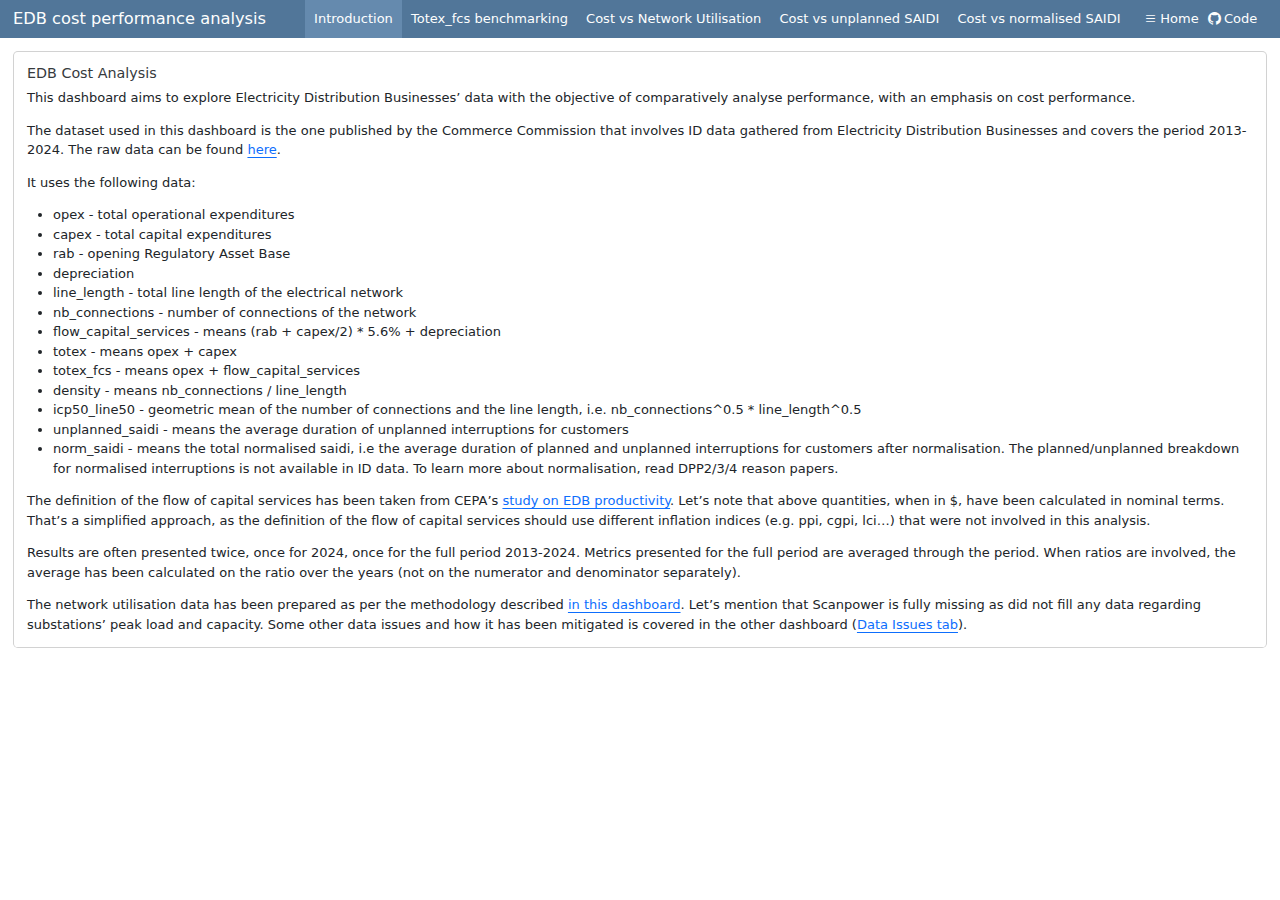
==== commit 19e0db44: "wip" ====
--- a/quarto_dashboards/edb_cost_analysis/index.html
+++ b/quarto_dashboards/edb_cost_analysis/index.html
@@ -69,14 +69,14 @@
 <div class="page-layout-custom quarto-dashboard-content bslib-gap-spacing html-fill-container dashboard-scrolling quarto-dashboard-pages">  
 
 <div class="bslib-grid-item html-fill-item tab-content bslib-grid" data-layout="flow" style="display: grid; grid-template-rows: minmax(3em, 1fr); grid-auto-columns: minmax(0, 1fr);">
-<div id="introduction" class="dashboard-page tab-pane show active html-fill-item html-fill-container" data-scrolling="false" data-orientation="rows" aria-labelledby="tab-introduction">
+<div id="introduction" class="dashboard-page tab-pane show active html-fill-item html-fill-container" data-orientation="rows" data-scrolling="false" aria-labelledby="tab-introduction">
 <div class="html-fill-item html-fill-container bslib-grid" style="display: grid; grid-template-rows: minmax(3em, max-content); grid-auto-columns: minmax(0, 1fr);">
 <div class="html-fill-item html-fill-container bslib-grid" style="display: grid; grid-template-columns: minmax(3em, 1fr);
 grid-auto-rows: minmax(0, 1fr);">
 <div class="card html-fill-item html-fill-container bslib-card" data-fill="false" data-bslib-card-init="" data-require-bs-caller="card()" data-full-screen="false">
 <div class="card-body html-fill-item html-fill-container">
 <h5>
-EDB Peer Grouping
+EDB Cost Analysis
 </h5>
 <p>This dashboard aims to explore Electricity Distribution Businesses’ data with the objective of comparatively analyse performance, with an emphasis on cost performance.</p>
 <p>The dataset used in this dashboard is the one published by the Commerce Commission that involves ID data gathered from Electricity Distribution Businesses and covers the period 2013-2024. The raw data can be found <a href="https://comcom.govt.nz/regulated-industries/electricity-lines/electricity-distributor-performance-and-data/information-disclosed-by-electricity-distributors">here</a>.</p>
@@ -246,7 +246,7 @@
 <h5>
 Cost vs Network Utilisation
 </h5>
-<p>The below visually explores the relationship of “Cost” with several definitions and standardisation, against “Network Utilisation”.</p>
+<p>The below visually explores the relationship of “Cost” with several definitions, and standardisation, against “Network Utilisation”.</p>
 <p>No clear pattern or relationship seem to emerge from this analysis.</p>
 <p>As a reminder, the network utilisation data has been prepared as per the methodology described in this <a href="https://datascientistnz.github.io/edb_dashboards/quarto_dashboards/network_utilisation/">dashboard</a>. Let’s mention that Scanpower is fully missing as did not fill any data regarding substations’ peak load and capacity. Some other data issues and how it has been mitigated is covered in the other dashboard <a href="https://datascientistnz.github.io/edb_dashboards/quarto_dashboards/network_utilisation/#data-issues">(Data Issues tab)</a>.</p>
 <p>The data it uses is gathered at the substation level, from which capacity and peak loads are aggregated. Not only data challenges are encountered as schedules are not always thoroughly filled by network providers, but it’s critical to mention that such methodology to assess overall network utilisation ignores the asynchronism of the peak loads as well as the ability for network providers to rebalance load between substations.</p>
@@ -527,7 +527,7 @@
 <h5>
 Cost vs unplanned SAIDI
 </h5>
-<p>The below visually explores the relationship of “Cost” with several definitions and standardisation, against unplanned SAIDI.</p>
+<p>The below visually explores the relationship of “Cost” with several definitions, and standardisation, against unplanned SAIDI.</p>
 </div>
 <bslib-tooltip placement="auto" bsoptions="[]" data-require-bs-version="5" data-require-bs-caller="tooltip()">
     <template>Expand</template>
@@ -804,9 +804,9 @@
 <h5>
 Cost vs normalised SAIDI (planned and unplanned)
 </h5>
-<p>The below visually explores the relationship of “Cost” with several definitions and standardisation, against normalised SAIDI. Normalised SAIDI includes both planned and unplanned SAIDI as per ID definitions. The planned/unplanned breakdown is not available in ID data. The normalisation definition varies over time. To understand better the involved normalisations, the reader is invited to read DPP2, DPP3 and DPP4 reasons papers. Without going further into technical details:</p>
+<p>The below visually explores the relationship of “Cost” with several definitions, and standardisation, against normalised SAIDI. Normalised SAIDI includes both planned and unplanned SAIDI as per ID definitions. The planned/unplanned breakdown is not available in ID data. The normalisation definition varies over time. To understand better the involved normalisation methodologies, the reader is invited to read DPP2, DPP3 and DPP4 reasons papers. Without going further into technical details:</p>
 <ul>
-<li>The normalised unplanned SAIDI is scaled down from the unplanned SAIDI to account for major events</li>
+<li>The normalised unplanned SAIDI is scaled down from the unplanned SAIDI to account for major events,</li>
 <li>The normalised planned SAIDI is scaled down from the planned SAIDI when early notification criteria are met.</li>
 </ul>
 </div>
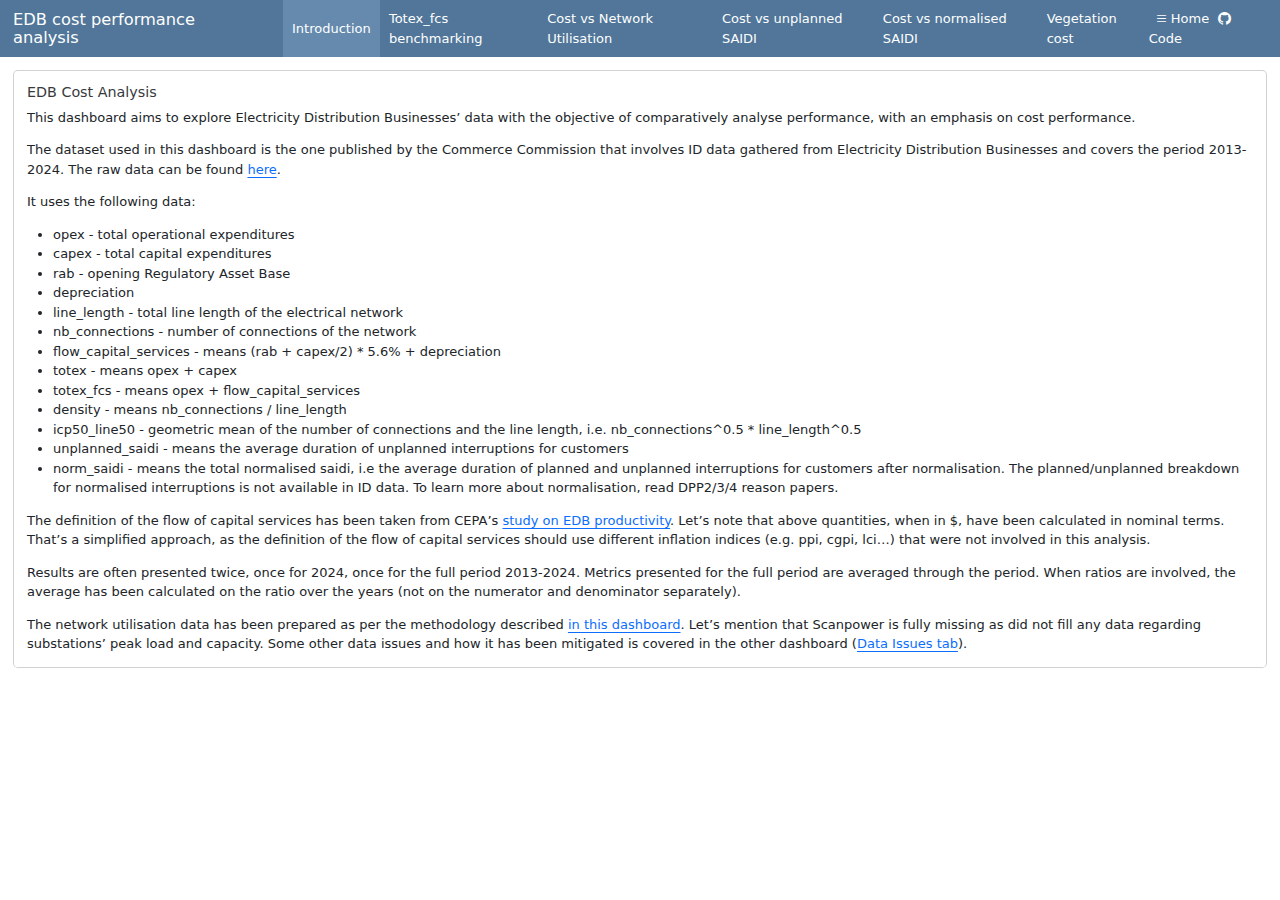
==== commit ea6debaf: "wip dashboard deliverables" ====
--- a/quarto_dashboards/edb_cost_analysis/index.html
+++ b/quarto_dashboards/edb_cost_analysis/index.html
@@ -63,13 +63,13 @@
         
       </div>
     </div>
-<div id="dashboard-collapse" class="navbar-collapse collapse"><ul class="navbar-nav navbar-nav-scroll me-auto" role="tablist"><li class="nav-item" role="presentation"><a id="tab-introduction" class="nav-link active" data-bs-toggle="tab" role="tab" data-bs-target="#introduction" data-scrolling="false" href="#introduction" aria-controls="introduction" aria-selected="true"><span class="nav-link-text">Introduction</span></a></li><li class="nav-item" role="presentation"><a id="tab-totex_fcs-benchmarking" class="nav-link" data-bs-toggle="tab" role="tab" data-bs-target="#totex_fcs-benchmarking" data-scrolling="true" href="#totex_fcs-benchmarking" aria-controls="totex_fcs-benchmarking" aria-selected="false"><span class="nav-link-text">Totex_fcs benchmarking</span></a></li><li class="nav-item" role="presentation"><a id="tab-cost-vs-network-utilisation" class="nav-link" data-bs-toggle="tab" role="tab" data-bs-target="#cost-vs-network-utilisation" data-scrolling="true" href="#cost-vs-network-utilisation" aria-controls="cost-vs-network-utilisation" aria-selected="false"><span class="nav-link-text">Cost vs Network Utilisation</span></a></li><li class="nav-item" role="presentation"><a id="tab-cost-vs-unplanned-saidi" class="nav-link" data-bs-toggle="tab" role="tab" data-bs-target="#cost-vs-unplanned-saidi" data-scrolling="true" href="#cost-vs-unplanned-saidi" aria-controls="cost-vs-unplanned-saidi" aria-selected="false"><span class="nav-link-text">Cost vs unplanned SAIDI</span></a></li><li class="nav-item" role="presentation"><a id="tab-cost-vs-normalised-saidi" class="nav-link" data-bs-toggle="tab" role="tab" data-bs-target="#cost-vs-normalised-saidi" data-scrolling="true" href="#cost-vs-normalised-saidi" aria-controls="cost-vs-normalised-saidi" aria-selected="false"><span class="nav-link-text">Cost vs normalised SAIDI</span></a></li></ul><div class="quarto-dashboard-links"><a class="quarto-dashboard-link" href="https://datascientistnz.github.io/edb_dashboards/quarto_dashboards/edb_cost_analysis"><i class="bi bi-list"></i><span class="quarto-dashboard-link-text">Home</span></a><a class="quarto-dashboard-link" href="https://github.com/DataScientistNZ/edb_dashboards"><i class="bi bi-github"></i><span class="quarto-dashboard-link-text">Code</span></a></div></div></div>
+<div id="dashboard-collapse" class="navbar-collapse collapse"><ul class="navbar-nav navbar-nav-scroll me-auto" role="tablist"><li class="nav-item" role="presentation"><a id="tab-introduction" class="nav-link active" data-bs-toggle="tab" role="tab" data-bs-target="#introduction" data-scrolling="false" href="#introduction" aria-controls="introduction" aria-selected="true"><span class="nav-link-text">Introduction</span></a></li><li class="nav-item" role="presentation"><a id="tab-totex_fcs-benchmarking" class="nav-link" data-bs-toggle="tab" role="tab" data-bs-target="#totex_fcs-benchmarking" data-scrolling="true" href="#totex_fcs-benchmarking" aria-controls="totex_fcs-benchmarking" aria-selected="false"><span class="nav-link-text">Totex_fcs benchmarking</span></a></li><li class="nav-item" role="presentation"><a id="tab-cost-vs-network-utilisation" class="nav-link" data-bs-toggle="tab" role="tab" data-bs-target="#cost-vs-network-utilisation" data-scrolling="true" href="#cost-vs-network-utilisation" aria-controls="cost-vs-network-utilisation" aria-selected="false"><span class="nav-link-text">Cost vs Network Utilisation</span></a></li><li class="nav-item" role="presentation"><a id="tab-cost-vs-unplanned-saidi" class="nav-link" data-bs-toggle="tab" role="tab" data-bs-target="#cost-vs-unplanned-saidi" data-scrolling="true" href="#cost-vs-unplanned-saidi" aria-controls="cost-vs-unplanned-saidi" aria-selected="false"><span class="nav-link-text">Cost vs unplanned SAIDI</span></a></li><li class="nav-item" role="presentation"><a id="tab-cost-vs-normalised-saidi" class="nav-link" data-bs-toggle="tab" role="tab" data-bs-target="#cost-vs-normalised-saidi" data-scrolling="true" href="#cost-vs-normalised-saidi" aria-controls="cost-vs-normalised-saidi" aria-selected="false"><span class="nav-link-text">Cost vs normalised SAIDI</span></a></li><li class="nav-item" role="presentation"><a id="tab-vegetation-cost" class="nav-link" data-bs-toggle="tab" role="tab" data-bs-target="#vegetation-cost" data-scrolling="true" href="#vegetation-cost" aria-controls="vegetation-cost" aria-selected="false"><span class="nav-link-text">Vegetation cost</span></a></li></ul><div class="quarto-dashboard-links"><a class="quarto-dashboard-link" href="https://datascientistnz.github.io/edb_dashboards/quarto_dashboards/edb_cost_analysis"><i class="bi bi-list"></i><span class="quarto-dashboard-link-text">Home</span></a><a class="quarto-dashboard-link" href="https://github.com/DataScientistNZ/edb_dashboards"><i class="bi bi-github"></i><span class="quarto-dashboard-link-text">Code</span></a></div></div></div>
 </nav>
 </header>
 <div class="page-layout-custom quarto-dashboard-content bslib-gap-spacing html-fill-container dashboard-scrolling quarto-dashboard-pages">  
 
 <div class="bslib-grid-item html-fill-item tab-content bslib-grid" data-layout="flow" style="display: grid; grid-template-rows: minmax(3em, 1fr); grid-auto-columns: minmax(0, 1fr);">
-<div id="introduction" class="dashboard-page tab-pane show active html-fill-item html-fill-container" data-orientation="rows" data-scrolling="false" aria-labelledby="tab-introduction">
+<div id="introduction" class="dashboard-page tab-pane show active html-fill-item html-fill-container" data-scrolling="false" data-orientation="rows" aria-labelledby="tab-introduction">
 <div class="html-fill-item html-fill-container bslib-grid" style="display: grid; grid-template-rows: minmax(3em, max-content); grid-auto-columns: minmax(0, 1fr);">
 <div class="html-fill-item html-fill-container bslib-grid" style="display: grid; grid-template-columns: minmax(3em, 1fr);
 grid-auto-rows: minmax(0, 1fr);">
@@ -1057,20 +1057,98 @@
 
 
 
+<div class="tab-content html-fill-item html-fill-container" data-tabset-id="card-tabset-39"><div class="tab-pane active show html-fill-item html-fill-container" role="tabpanel" id="card-tabset-39-1"><div class="card-body html-fill-item html-fill-container" data-title="per icp50_line50">
+<div class="cell-output-display html-fill-item html-fill-container">
+<img src="edb_cost_analysis_files/figure-html/unnamed-chunk-102-1.png" class="img-fluid quarto-dashboard-img-contain">
+</div>
+</div></div><div class="tab-pane html-fill-item html-fill-container" role="tabpanel" id="card-tabset-39-2"><div class="card-body html-fill-item html-fill-container" data-title="per nb_connections">
+<div class="cell-output-display html-fill-item html-fill-container">
+<img src="edb_cost_analysis_files/figure-html/unnamed-chunk-103-1.png" class="img-fluid quarto-dashboard-img-contain">
+</div>
+</div></div><div class="tab-pane html-fill-item html-fill-container" role="tabpanel" id="card-tabset-39-3"><div class="card-body html-fill-item html-fill-container" data-title="per line_length">
+<div class="cell-output-display html-fill-item html-fill-container">
+<img src="edb_cost_analysis_files/figure-html/unnamed-chunk-104-1.png" class="img-fluid quarto-dashboard-img-contain">
+</div>
+</div></div></div><bslib-tooltip placement="auto" bsoptions="[]" data-require-bs-version="5" data-require-bs-caller="tooltip()">
+    <template>Expand</template>
+    <span class="bslib-full-screen-enter badge rounded-pill">
+        <svg xmlns="http://www.w3.org/2000/svg" viewbox="0 0 24 24" style="height:1em;width:1em;" aria-hidden="true" role="img"><path d="M20 5C20 4.4 19.6 4 19 4H13C12.4 4 12 3.6 12 3C12 2.4 12.4 2 13 2H21C21.6 2 22 2.4 22 3V11C22 11.6 21.6 12 21 12C20.4 12 20 11.6 20 11V5ZM4 19C4 19.6 4.4 20 5 20H11C11.6 20 12 20.4 12 21C12 21.6 11.6 22 11 22H3C2.4 22 2 21.6 2 21V13C2 12.4 2.4 12 3 12C3.6 12 4 12.4 4 13V19Z"></path></svg>
+    </span>
+</bslib-tooltip><script data-bslib-card-init="">bslib.Card.initializeAllCards();</script></div>
+</div>
+</div>
+</div>
+<div id="vegetation-cost" class="dashboard-page tab-pane grid-skip html-fill-item html-fill-container" data-orientation="rows" aria-labelledby="tab-vegetation-cost">
+<div class="html-fill-item html-fill-container bslib-grid" style="display: grid; grid-template-rows: minmax(3em, max-content) minmax(3em, 1fr); grid-auto-columns: minmax(0, 1fr);">
+<div class="html-fill-item html-fill-container bslib-grid" style="display: grid; grid-template-columns: minmax(3em, 1fr);
+grid-auto-rows: minmax(0, 1fr);">
+<div class="card html-fill-item html-fill-container bslib-card" data-fill="false" data-bslib-card-init="" data-require-bs-caller="card()" data-full-screen="false">
+<div class="card-body html-fill-item html-fill-container">
+<h5>
+Vegetation management opex vs Vegetation SAIDI
+</h5>
+<p>The below presents results for 2024 or for the full period (2013-2024) with a cost normalised using as denominator:</p>
+<ul>
+<li>icp50_line50</li>
+<li>nb_connections</li>
+<li>line_length</li>
+</ul>
+<p>Some expectations have been expressed that higher expenses in vegetation management are could bring a lower SAIDI due to vegetation. That’s not what is empirically observed in the data, which seems to show, if anything, a positive correlation between vegetation management expenditure and interruptions caused by vegetation.</p>
+</div>
+<bslib-tooltip placement="auto" bsoptions="[]" data-require-bs-version="5" data-require-bs-caller="tooltip()">
+    <template>Expand</template>
+    <span class="bslib-full-screen-enter badge rounded-pill">
+        <svg xmlns="http://www.w3.org/2000/svg" viewbox="0 0 24 24" style="height:1em;width:1em;" aria-hidden="true" role="img"><path d="M20 5C20 4.4 19.6 4 19 4H13C12.4 4 12 3.6 12 3C12 2.4 12.4 2 13 2H21C21.6 2 22 2.4 22 3V11C22 11.6 21.6 12 21 12C20.4 12 20 11.6 20 11V5ZM4 19C4 19.6 4.4 20 5 20H11C11.6 20 12 20.4 12 21C12 21.6 11.6 22 11 22H3C2.4 22 2 21.6 2 21V13C2 12.4 2.4 12 3 12C3.6 12 4 12.4 4 13V19Z"></path></svg>
+    </span>
+</bslib-tooltip><script data-bslib-card-init="">bslib.Card.initializeAllCards();</script></div>
+</div>
+<div class="html-fill-item html-fill-container bslib-grid" style="display: grid; grid-template-columns: minmax(3em, 1fr) minmax(3em, 1fr);
+grid-auto-rows: minmax(0, 1fr);">
+<div class="card tabset html-fill-item html-fill-container bslib-card" data-bslib-card-init="" data-require-bs-caller="card()" data-full-screen="false">
+<div class="card-header dashboard-card-no-title bslib-navs-card-title">
+
+<ul class="nav nav-tabs card-header-tabs" role="tablist" data-tabsetid="card-tabset-41"><li class="nav-item" role="presentation"><a href="#card-tabset-41-1" role="tab" data-toggle="tab" data-bs-toggle="tab" data-value="per icp50_line50" aria-selected="true" class="nav-link active">per icp50_line50</a></li><li class="nav-item" role="presentation"><a href="#card-tabset-41-2" role="tab" data-toggle="tab" data-bs-toggle="tab" data-value="per nb_connections" aria-selected="false" class="nav-link">per nb_connections</a></li><li class="nav-item" role="presentation"><a href="#card-tabset-41-3" role="tab" data-toggle="tab" data-bs-toggle="tab" data-value="per line_length" aria-selected="false" class="nav-link">per line_length</a></li></ul></div>
+
+
+
+<div class="tab-content html-fill-item html-fill-container" data-tabset-id="card-tabset-41"><div class="tab-pane active show html-fill-item html-fill-container" role="tabpanel" id="card-tabset-41-1"><div class="card-body html-fill-item html-fill-container" data-title="per icp50_line50">
+<div class="cell-output-display html-fill-item html-fill-container">
+<img src="edb_cost_analysis_files/figure-html/unnamed-chunk-105-1.png" class="img-fluid quarto-dashboard-img-contain">
+</div>
+</div></div><div class="tab-pane html-fill-item html-fill-container" role="tabpanel" id="card-tabset-41-2"><div class="card-body html-fill-item html-fill-container" data-title="per nb_connections">
+<div class="cell-output-display html-fill-item html-fill-container">
+<img src="edb_cost_analysis_files/figure-html/unnamed-chunk-106-1.png" class="img-fluid quarto-dashboard-img-contain">
+</div>
+</div></div><div class="tab-pane html-fill-item html-fill-container" role="tabpanel" id="card-tabset-41-3"><div class="card-body html-fill-item html-fill-container" data-title="per line_length">
+<div class="cell-output-display html-fill-item html-fill-container">
+<img src="edb_cost_analysis_files/figure-html/unnamed-chunk-107-1.png" class="img-fluid quarto-dashboard-img-contain">
+</div>
+</div></div></div><bslib-tooltip placement="auto" bsoptions="[]" data-require-bs-version="5" data-require-bs-caller="tooltip()">
+    <template>Expand</template>
+    <span class="bslib-full-screen-enter badge rounded-pill">
+        <svg xmlns="http://www.w3.org/2000/svg" viewbox="0 0 24 24" style="height:1em;width:1em;" aria-hidden="true" role="img"><path d="M20 5C20 4.4 19.6 4 19 4H13C12.4 4 12 3.6 12 3C12 2.4 12.4 2 13 2H21C21.6 2 22 2.4 22 3V11C22 11.6 21.6 12 21 12C20.4 12 20 11.6 20 11V5ZM4 19C4 19.6 4.4 20 5 20H11C11.6 20 12 20.4 12 21C12 21.6 11.6 22 11 22H3C2.4 22 2 21.6 2 21V13C2 12.4 2.4 12 3 12C3.6 12 4 12.4 4 13V19Z"></path></svg>
+    </span>
+</bslib-tooltip><script data-bslib-card-init="">bslib.Card.initializeAllCards();</script></div><div class="card tabset html-fill-item html-fill-container bslib-card" data-bslib-card-init="" data-require-bs-caller="card()" data-full-screen="false">
+<div class="card-header dashboard-card-no-title bslib-navs-card-title">
+
+<ul class="nav nav-tabs card-header-tabs" role="tablist" data-tabsetid="card-tabset-42"><li class="nav-item" role="presentation"><a href="#card-tabset-42-1" role="tab" data-toggle="tab" data-bs-toggle="tab" data-value="per icp50_line50" aria-selected="true" class="nav-link active">per icp50_line50</a></li><li class="nav-item" role="presentation"><a href="#card-tabset-42-2" role="tab" data-toggle="tab" data-bs-toggle="tab" data-value="per nb_connections" aria-selected="false" class="nav-link">per nb_connections</a></li><li class="nav-item" role="presentation"><a href="#card-tabset-42-3" role="tab" data-toggle="tab" data-bs-toggle="tab" data-value="per line_length" aria-selected="false" class="nav-link">per line_length</a></li></ul></div>
+
+
+
 <div id="3ade8a4a-fb1d-4a6c-8409-ac45482d5fc9" class="hidden html-fill-item html-fill-container">
 
 </div>
-<div class="tab-content html-fill-item html-fill-container" data-tabset-id="card-tabset-39"><div class="tab-pane active show html-fill-item html-fill-container" role="tabpanel" id="card-tabset-39-1"><div class="card-body html-fill-item html-fill-container" data-title="per icp50_line50">
-<div class="cell-output-display html-fill-item html-fill-container">
-<img src="edb_cost_analysis_files/figure-html/unnamed-chunk-102-1.png" class="img-fluid quarto-dashboard-img-contain">
-</div>
-</div></div><div class="tab-pane html-fill-item html-fill-container" role="tabpanel" id="card-tabset-39-2"><div class="card-body html-fill-item html-fill-container" data-title="per nb_connections">
-<div class="cell-output-display html-fill-item html-fill-container">
-<img src="edb_cost_analysis_files/figure-html/unnamed-chunk-103-1.png" class="img-fluid quarto-dashboard-img-contain">
-</div>
-</div></div><div class="tab-pane html-fill-item html-fill-container" role="tabpanel" id="card-tabset-39-3"><div class="card-body html-fill-item html-fill-container" data-title="per line_length">
-<div class="cell-output-display html-fill-item html-fill-container">
-<img src="edb_cost_analysis_files/figure-html/unnamed-chunk-104-1.png" class="img-fluid quarto-dashboard-img-contain">
+<div class="tab-content html-fill-item html-fill-container" data-tabset-id="card-tabset-42"><div class="tab-pane active show html-fill-item html-fill-container" role="tabpanel" id="card-tabset-42-1"><div class="card-body html-fill-item html-fill-container" data-title="per icp50_line50">
+<div class="cell-output-display html-fill-item html-fill-container">
+<img src="edb_cost_analysis_files/figure-html/unnamed-chunk-108-1.png" class="img-fluid quarto-dashboard-img-contain">
+</div>
+</div></div><div class="tab-pane html-fill-item html-fill-container" role="tabpanel" id="card-tabset-42-2"><div class="card-body html-fill-item html-fill-container" data-title="per nb_connections">
+<div class="cell-output-display html-fill-item html-fill-container">
+<img src="edb_cost_analysis_files/figure-html/unnamed-chunk-109-1.png" class="img-fluid quarto-dashboard-img-contain">
+</div>
+</div></div><div class="tab-pane html-fill-item html-fill-container" role="tabpanel" id="card-tabset-42-3"><div class="card-body html-fill-item html-fill-container" data-title="per line_length">
+<div class="cell-output-display html-fill-item html-fill-container">
+<img src="edb_cost_analysis_files/figure-html/unnamed-chunk-110-1.png" class="img-fluid quarto-dashboard-img-contain">
 </div>
 </div></div></div><bslib-tooltip placement="auto" bsoptions="[]" data-require-bs-version="5" data-require-bs-caller="tooltip()">
     <template>Expand</template>
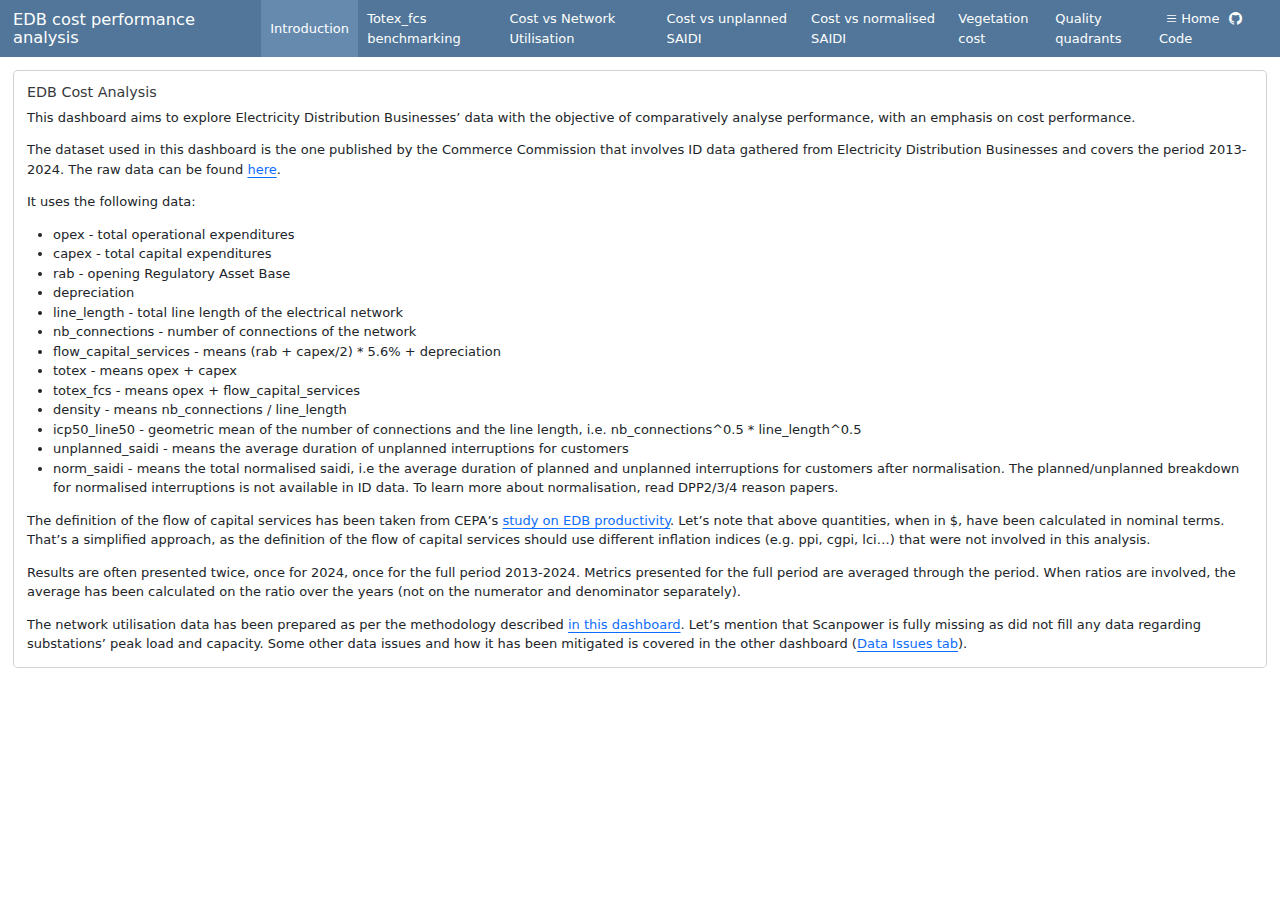
==== commit e33c7962: "various improvement, more bar charts, quadrants implem" ====
--- a/quarto_dashboards/edb_cost_analysis/index.html
+++ b/quarto_dashboards/edb_cost_analysis/index.html
@@ -2,7 +2,7 @@
 <html xmlns="http://www.w3.org/1999/xhtml" lang="en" xml:lang="en"><head>
 
 <meta charset="utf-8">
-<meta name="generator" content="quarto-1.4.555">
+<meta name="generator" content="quarto-1.5.57">
 
 <meta name="viewport" content="width=device-width, initial-scale=1.0, user-scalable=yes">
 
@@ -41,6 +41,36 @@
 <script src="edb_cost_analysis_files/libs/quarto-dashboard/web-components.js" type="module"></script>
 <script src="edb_cost_analysis_files/libs/quarto-dashboard/components.js"></script>
 <link href="edb_cost_analysis_files/libs/quarto-dashboard/datatables.min.css" rel="stylesheet" kdttablesentinel="true">
+<link href="edb_cost_analysis_files/libs/htmltools-fill-0.5.8.1/fill.css" rel="stylesheet">
+
+<script src="edb_cost_analysis_files/libs/htmlwidgets-1.6.4/htmlwidgets.js"></script>
+
+<link href="edb_cost_analysis_files/libs/datatables-css-0.0.0/datatables-crosstalk.css" rel="stylesheet">
+
+<script src="edb_cost_analysis_files/libs/datatables-binding-0.33/datatables.js"></script>
+
+<script src="edb_cost_analysis_files/libs/jquery-3.6.0/jquery-3.6.0.min.js"></script>
+
+<link href="edb_cost_analysis_files/libs/dt-core-1.13.6/css/jquery.dataTables.min.css" rel="stylesheet">
+
+<link href="edb_cost_analysis_files/libs/dt-core-1.13.6/css/jquery.dataTables.extra.css" rel="stylesheet">
+
+<script src="edb_cost_analysis_files/libs/dt-core-1.13.6/js/jquery.dataTables.min.js"></script>
+
+<link href="edb_cost_analysis_files/libs/dt-ext-buttons-1.13.6/css/buttons.dataTables.min.css" rel="stylesheet">
+
+<script src="edb_cost_analysis_files/libs/dt-ext-buttons-1.13.6/js/dataTables.buttons.min.js"></script>
+
+<script src="edb_cost_analysis_files/libs/dt-ext-buttons-1.13.6/js/buttons.html5.min.js"></script>
+
+<script src="edb_cost_analysis_files/libs/dt-ext-buttons-1.13.6/js/buttons.colVis.min.js"></script>
+
+<script src="edb_cost_analysis_files/libs/dt-ext-buttons-1.13.6/js/buttons.print.min.js"></script>
+
+<link href="edb_cost_analysis_files/libs/crosstalk-1.2.1/css/crosstalk.min.css" rel="stylesheet">
+
+<script src="edb_cost_analysis_files/libs/crosstalk-1.2.1/js/crosstalk.min.js"></script>
+
 
 
 </head>
@@ -63,13 +93,13 @@
         
       </div>
     </div>
-<div id="dashboard-collapse" class="navbar-collapse collapse"><ul class="navbar-nav navbar-nav-scroll me-auto" role="tablist"><li class="nav-item" role="presentation"><a id="tab-introduction" class="nav-link active" data-bs-toggle="tab" role="tab" data-bs-target="#introduction" data-scrolling="false" href="#introduction" aria-controls="introduction" aria-selected="true"><span class="nav-link-text">Introduction</span></a></li><li class="nav-item" role="presentation"><a id="tab-totex_fcs-benchmarking" class="nav-link" data-bs-toggle="tab" role="tab" data-bs-target="#totex_fcs-benchmarking" data-scrolling="true" href="#totex_fcs-benchmarking" aria-controls="totex_fcs-benchmarking" aria-selected="false"><span class="nav-link-text">Totex_fcs benchmarking</span></a></li><li class="nav-item" role="presentation"><a id="tab-cost-vs-network-utilisation" class="nav-link" data-bs-toggle="tab" role="tab" data-bs-target="#cost-vs-network-utilisation" data-scrolling="true" href="#cost-vs-network-utilisation" aria-controls="cost-vs-network-utilisation" aria-selected="false"><span class="nav-link-text">Cost vs Network Utilisation</span></a></li><li class="nav-item" role="presentation"><a id="tab-cost-vs-unplanned-saidi" class="nav-link" data-bs-toggle="tab" role="tab" data-bs-target="#cost-vs-unplanned-saidi" data-scrolling="true" href="#cost-vs-unplanned-saidi" aria-controls="cost-vs-unplanned-saidi" aria-selected="false"><span class="nav-link-text">Cost vs unplanned SAIDI</span></a></li><li class="nav-item" role="presentation"><a id="tab-cost-vs-normalised-saidi" class="nav-link" data-bs-toggle="tab" role="tab" data-bs-target="#cost-vs-normalised-saidi" data-scrolling="true" href="#cost-vs-normalised-saidi" aria-controls="cost-vs-normalised-saidi" aria-selected="false"><span class="nav-link-text">Cost vs normalised SAIDI</span></a></li><li class="nav-item" role="presentation"><a id="tab-vegetation-cost" class="nav-link" data-bs-toggle="tab" role="tab" data-bs-target="#vegetation-cost" data-scrolling="true" href="#vegetation-cost" aria-controls="vegetation-cost" aria-selected="false"><span class="nav-link-text">Vegetation cost</span></a></li></ul><div class="quarto-dashboard-links"><a class="quarto-dashboard-link" href="https://datascientistnz.github.io/edb_dashboards/quarto_dashboards/edb_cost_analysis"><i class="bi bi-list"></i><span class="quarto-dashboard-link-text">Home</span></a><a class="quarto-dashboard-link" href="https://github.com/DataScientistNZ/edb_dashboards"><i class="bi bi-github"></i><span class="quarto-dashboard-link-text">Code</span></a></div></div></div>
+<div id="dashboard-collapse" class="navbar-collapse collapse"><ul class="navbar-nav navbar-nav-scroll me-auto" role="tablist"><li class="nav-item" role="presentation"><a id="tab-introduction" class="nav-link active" data-bs-toggle="tab" role="tab" data-bs-target="#introduction" data-scrolling="false" href="#introduction" aria-controls="introduction" aria-selected="true"><span class="nav-link-text">Introduction</span></a></li><li class="nav-item" role="presentation"><a id="tab-totex_fcs-benchmarking" class="nav-link" data-bs-toggle="tab" role="tab" data-bs-target="#totex_fcs-benchmarking" data-scrolling="true" href="#totex_fcs-benchmarking" aria-controls="totex_fcs-benchmarking" aria-selected="false"><span class="nav-link-text">Totex_fcs benchmarking</span></a></li><li class="nav-item" role="presentation"><a id="tab-cost-vs-network-utilisation" class="nav-link" data-bs-toggle="tab" role="tab" data-bs-target="#cost-vs-network-utilisation" data-scrolling="true" href="#cost-vs-network-utilisation" aria-controls="cost-vs-network-utilisation" aria-selected="false"><span class="nav-link-text">Cost vs Network Utilisation</span></a></li><li class="nav-item" role="presentation"><a id="tab-cost-vs-unplanned-saidi" class="nav-link" data-bs-toggle="tab" role="tab" data-bs-target="#cost-vs-unplanned-saidi" data-scrolling="true" href="#cost-vs-unplanned-saidi" aria-controls="cost-vs-unplanned-saidi" aria-selected="false"><span class="nav-link-text">Cost vs unplanned SAIDI</span></a></li><li class="nav-item" role="presentation"><a id="tab-cost-vs-normalised-saidi" class="nav-link" data-bs-toggle="tab" role="tab" data-bs-target="#cost-vs-normalised-saidi" data-scrolling="true" href="#cost-vs-normalised-saidi" aria-controls="cost-vs-normalised-saidi" aria-selected="false"><span class="nav-link-text">Cost vs normalised SAIDI</span></a></li><li class="nav-item" role="presentation"><a id="tab-vegetation-cost" class="nav-link" data-bs-toggle="tab" role="tab" data-bs-target="#vegetation-cost" data-scrolling="true" href="#vegetation-cost" aria-controls="vegetation-cost" aria-selected="false"><span class="nav-link-text">Vegetation cost</span></a></li><li class="nav-item" role="presentation"><a id="tab-quality-quadrants" class="nav-link" data-bs-toggle="tab" role="tab" data-bs-target="#quality-quadrants" data-scrolling="true" href="#quality-quadrants" aria-controls="quality-quadrants" aria-selected="false"><span class="nav-link-text">Quality quadrants</span></a></li></ul><div class="quarto-dashboard-links"><a class="quarto-dashboard-link" href="https://datascientistnz.github.io/edb_dashboards/quarto_dashboards/"><i class="bi bi-list"></i><span class="quarto-dashboard-link-text">Home</span></a><a class="quarto-dashboard-link" href="https://github.com/DataScientistNZ/edb_dashboards"><i class="bi bi-github"></i><span class="quarto-dashboard-link-text">Code</span></a></div></div></div>
 </nav>
 </header>
 <div class="page-layout-custom quarto-dashboard-content bslib-gap-spacing html-fill-container dashboard-scrolling quarto-dashboard-pages">  
 
 <div class="bslib-grid-item html-fill-item tab-content bslib-grid" data-layout="flow" style="display: grid; grid-template-rows: minmax(3em, 1fr); grid-auto-columns: minmax(0, 1fr);">
-<div id="introduction" class="dashboard-page tab-pane show active html-fill-item html-fill-container" data-scrolling="false" data-orientation="rows" aria-labelledby="tab-introduction">
+<div id="introduction" class="dashboard-page tab-pane show active html-fill-item html-fill-container" data-orientation="rows" data-scrolling="false" aria-labelledby="tab-introduction">
 <div class="html-fill-item html-fill-container bslib-grid" style="display: grid; grid-template-rows: minmax(3em, max-content); grid-auto-columns: minmax(0, 1fr);">
 <div class="html-fill-item html-fill-container bslib-grid" style="display: grid; grid-template-columns: minmax(3em, 1fr);
 grid-auto-rows: minmax(0, 1fr);">
@@ -110,7 +140,7 @@
 </div>
 </div>
 <div id="totex_fcs-benchmarking" class="dashboard-page tab-pane grid-skip html-fill-item html-fill-container" data-orientation="rows" aria-labelledby="tab-totex_fcs-benchmarking">
-<div class="html-fill-item html-fill-container bslib-grid" style="display: grid; grid-template-rows: minmax(3em, max-content) minmax(3em, 1fr) minmax(3em, 1fr); grid-auto-columns: minmax(0, 1fr);">
+<div class="html-fill-item html-fill-container bslib-grid" style="display: grid; grid-template-rows: minmax(3em, max-content) minmax(3em, 1fr) minmax(3em, 1fr) minmax(3em, 1fr) minmax(3em, 1fr); grid-auto-columns: minmax(0, 1fr);">
 <div class="html-fill-item html-fill-container bslib-grid" style="display: grid; grid-template-columns: minmax(3em, 1fr);
 grid-auto-rows: minmax(0, 1fr);">
 <div class="card html-fill-item html-fill-container bslib-card" data-fill="false" data-bslib-card-init="" data-require-bs-caller="card()" data-full-screen="false">
@@ -214,7 +244,8 @@
 </bslib-tooltip><script data-bslib-card-init="">bslib.Card.initializeAllCards();</script></div><div class="card tabset html-fill-item html-fill-container bslib-card" data-bslib-card-init="" data-require-bs-caller="card()" data-full-screen="false">
 <div class="card-header dashboard-card-no-title bslib-navs-card-title">
 
-<ul class="nav nav-tabs card-header-tabs" role="tablist" data-tabsetid="card-tabset-6"><li class="nav-item" role="presentation"><a href="#card-tabset-6-1" role="tab" data-toggle="tab" data-bs-toggle="tab" data-value="per icp50_line50" aria-selected="true" class="nav-link active">per icp50_line50</a></li><li class="nav-item" role="presentation"><a href="#card-tabset-6-2" role="tab" data-toggle="tab" data-bs-toggle="tab" data-value="per nb_connections" aria-selected="false" class="nav-link">per nb_connections</a></li><li class="nav-item" role="presentation"><a href="#card-tabset-6-3" role="tab" data-toggle="tab" data-bs-toggle="tab" data-value="per line_length" aria-selected="false" class="nav-link">per line_length</a></li></ul></div>
+<ul class="nav nav-tabs card-header-tabs" role="tablist" data-tabsetid="card-tabset-6"><li class="nav-item" role="presentation"><a href="#card-tabset-6-1" role="tab" data-toggle="tab" data-bs-toggle="tab" data-value="per icp50_line50" aria-selected="true" class="nav-link active">per icp50_line50</a></li><li class="nav-item" role="presentation"><a href="#card-tabset-6-2" role="tab" data-toggle="tab" data-bs-toggle="tab" data-value="per nb_connections" aria-selected="false" class="nav-link">per nb_connections</a></li><li class="nav-item" role="presentation"><a href="#card-tabset-6-3" role="tab" data-toggle="tab" data-bs-toggle="tab" data-value="per line_length" aria-selected="false" class="nav-link">per line_length</a></li><li class="nav-item" role="presentation"><a href="#card-tabset-6-4" role="tab" data-toggle="tab" data-bs-toggle="tab" data-value="Tab 4" aria-selected="false" class="nav-link">Tab 4</a></li></ul></div>
+
 
 
 
@@ -230,12 +261,79 @@
 <div class="cell-output-display html-fill-item html-fill-container">
 <img src="edb_cost_analysis_files/figure-html/unnamed-chunk-14-1.png" class="img-fluid quarto-dashboard-img-contain">
 </div>
-</div></div></div><bslib-tooltip placement="auto" bsoptions="[]" data-require-bs-version="5" data-require-bs-caller="tooltip()">
-    <template>Expand</template>
-    <span class="bslib-full-screen-enter badge rounded-pill">
-        <svg xmlns="http://www.w3.org/2000/svg" viewbox="0 0 24 24" style="height:1em;width:1em;" aria-hidden="true" role="img"><path d="M20 5C20 4.4 19.6 4 19 4H13C12.4 4 12 3.6 12 3C12 2.4 12.4 2 13 2H21C21.6 2 22 2.4 22 3V11C22 11.6 21.6 12 21 12C20.4 12 20 11.6 20 11V5ZM4 19C4 19.6 4.4 20 5 20H11C11.6 20 12 20.4 12 21C12 21.6 11.6 22 11 22H3C2.4 22 2 21.6 2 21V13C2 12.4 2.4 12 3 12C3.6 12 4 12.4 4 13V19Z"></path></svg>
-    </span>
-</bslib-tooltip><script data-bslib-card-init="">bslib.Card.initializeAllCards();</script></div>
+</div></div><div class="tab-pane html-fill-item html-fill-container" role="tabpanel" id="card-tabset-6-4"><div class="card-body html-fill-item html-fill-container flow">
+<!-- new stuff for Diego (2023 to allow comparison with MTFP / econometric) -->
+</div></div></div><bslib-tooltip placement="auto" bsoptions="[]" data-require-bs-version="5" data-require-bs-caller="tooltip()">
+    <template>Expand</template>
+    <span class="bslib-full-screen-enter badge rounded-pill">
+        <svg xmlns="http://www.w3.org/2000/svg" viewbox="0 0 24 24" style="height:1em;width:1em;" aria-hidden="true" role="img"><path d="M20 5C20 4.4 19.6 4 19 4H13C12.4 4 12 3.6 12 3C12 2.4 12.4 2 13 2H21C21.6 2 22 2.4 22 3V11C22 11.6 21.6 12 21 12C20.4 12 20 11.6 20 11V5ZM4 19C4 19.6 4.4 20 5 20H11C11.6 20 12 20.4 12 21C12 21.6 11.6 22 11 22H3C2.4 22 2 21.6 2 21V13C2 12.4 2.4 12 3 12C3.6 12 4 12.4 4 13V19Z"></path></svg>
+    </span>
+</bslib-tooltip><script data-bslib-card-init="">bslib.Card.initializeAllCards();</script></div>
+</div>
+<div class="html-fill-item html-fill-container bslib-grid" style="display: grid; grid-template-columns: minmax(3em, 1fr) minmax(3em, 1fr);
+grid-auto-rows: minmax(0, 1fr);">
+<div class="html-fill-item html-fill-container bslib-grid" style="display: grid; grid-template-rows: minmax(3em, 1fr); grid-auto-columns: minmax(0, 1fr);">
+<div class="card cell html-fill-item html-fill-container bslib-card" data-title="2023 focus to allow comparison with MTFP / econometric results" data-bslib-card-init="" data-require-bs-caller="card()" data-full-screen="false">
+<div class="card-header"><div class="card-title">2023 focus to allow comparison with MTFP / econometric results</div></div>
+<div class="card-body html-fill-item html-fill-container">
+<div class="cell-output-display html-fill-item html-fill-container">
+<img src="edb_cost_analysis_files/figure-html/unnamed-chunk-15-1.png" class="img-fluid quarto-dashboard-img-contain">
+</div>
+</div>
+<bslib-tooltip placement="auto" bsoptions="[]" data-require-bs-version="5" data-require-bs-caller="tooltip()">
+    <template>Expand</template>
+    <span class="bslib-full-screen-enter badge rounded-pill">
+        <svg xmlns="http://www.w3.org/2000/svg" viewbox="0 0 24 24" style="height:1em;width:1em;" aria-hidden="true" role="img"><path d="M20 5C20 4.4 19.6 4 19 4H13C12.4 4 12 3.6 12 3C12 2.4 12.4 2 13 2H21C21.6 2 22 2.4 22 3V11C22 11.6 21.6 12 21 12C20.4 12 20 11.6 20 11V5ZM4 19C4 19.6 4.4 20 5 20H11C11.6 20 12 20.4 12 21C12 21.6 11.6 22 11 22H3C2.4 22 2 21.6 2 21V13C2 12.4 2.4 12 3 12C3.6 12 4 12.4 4 13V19Z"></path></svg>
+    </span>
+</bslib-tooltip><script data-bslib-card-init="">bslib.Card.initializeAllCards();</script></div>
+</div><div class="html-fill-item html-fill-container bslib-grid" style="display: grid; grid-template-rows: minmax(3em, 1fr); grid-auto-columns: minmax(0, 1fr);">
+<div class="card cell html-fill-item html-fill-container bslib-card" data-title="2023 focus to allow comparison with MTFP / econometric results" data-bslib-card-init="" data-require-bs-caller="card()" data-full-screen="false">
+<div class="card-header"><div class="card-title">2023 focus to allow comparison with MTFP / econometric results</div></div>
+<div class="card-body html-fill-item html-fill-container">
+<div class="cell-output-display html-fill-item html-fill-container">
+<img src="edb_cost_analysis_files/figure-html/unnamed-chunk-16-1.png" class="img-fluid quarto-dashboard-img-contain">
+</div>
+</div>
+<bslib-tooltip placement="auto" bsoptions="[]" data-require-bs-version="5" data-require-bs-caller="tooltip()">
+    <template>Expand</template>
+    <span class="bslib-full-screen-enter badge rounded-pill">
+        <svg xmlns="http://www.w3.org/2000/svg" viewbox="0 0 24 24" style="height:1em;width:1em;" aria-hidden="true" role="img"><path d="M20 5C20 4.4 19.6 4 19 4H13C12.4 4 12 3.6 12 3C12 2.4 12.4 2 13 2H21C21.6 2 22 2.4 22 3V11C22 11.6 21.6 12 21 12C20.4 12 20 11.6 20 11V5ZM4 19C4 19.6 4.4 20 5 20H11C11.6 20 12 20.4 12 21C12 21.6 11.6 22 11 22H3C2.4 22 2 21.6 2 21V13C2 12.4 2.4 12 3 12C3.6 12 4 12.4 4 13V19Z"></path></svg>
+    </span>
+</bslib-tooltip><script data-bslib-card-init="">bslib.Card.initializeAllCards();</script></div>
+<!-- new new stuff for Diego and Arik: bar chart with one bar per group -->
+</div>
+</div>
+<div class="html-fill-item html-fill-container bslib-grid" style="display: grid; grid-template-columns: minmax(3em, 1fr) minmax(3em, 1fr);
+grid-auto-rows: minmax(0, 1fr);">
+<div class="html-fill-item html-fill-container bslib-grid" style="display: grid; grid-template-rows: minmax(3em, 1fr); grid-auto-columns: minmax(0, 1fr);">
+<div class="card cell html-fill-item html-fill-container bslib-card" data-title="One bar per group" data-bslib-card-init="" data-require-bs-caller="card()" data-full-screen="false">
+<div class="card-header"><div class="card-title">One bar per group</div></div>
+<div class="card-body html-fill-item html-fill-container">
+<div class="cell-output-display html-fill-item html-fill-container">
+<img src="edb_cost_analysis_files/figure-html/unnamed-chunk-18-1.png" class="img-fluid quarto-dashboard-img-contain">
+</div>
+</div>
+<bslib-tooltip placement="auto" bsoptions="[]" data-require-bs-version="5" data-require-bs-caller="tooltip()">
+    <template>Expand</template>
+    <span class="bslib-full-screen-enter badge rounded-pill">
+        <svg xmlns="http://www.w3.org/2000/svg" viewbox="0 0 24 24" style="height:1em;width:1em;" aria-hidden="true" role="img"><path d="M20 5C20 4.4 19.6 4 19 4H13C12.4 4 12 3.6 12 3C12 2.4 12.4 2 13 2H21C21.6 2 22 2.4 22 3V11C22 11.6 21.6 12 21 12C20.4 12 20 11.6 20 11V5ZM4 19C4 19.6 4.4 20 5 20H11C11.6 20 12 20.4 12 21C12 21.6 11.6 22 11 22H3C2.4 22 2 21.6 2 21V13C2 12.4 2.4 12 3 12C3.6 12 4 12.4 4 13V19Z"></path></svg>
+    </span>
+</bslib-tooltip><script data-bslib-card-init="">bslib.Card.initializeAllCards();</script></div>
+</div><div class="html-fill-item html-fill-container bslib-grid" style="display: grid; grid-template-rows: minmax(3em, 1fr); grid-auto-columns: minmax(0, 1fr);">
+<div class="card cell html-fill-item html-fill-container bslib-card" data-title="One bar per group" data-bslib-card-init="" data-require-bs-caller="card()" data-full-screen="false">
+<div class="card-header"><div class="card-title">One bar per group</div></div>
+<div class="card-body html-fill-item html-fill-container">
+<div class="cell-output-display html-fill-item html-fill-container">
+<img src="edb_cost_analysis_files/figure-html/unnamed-chunk-19-1.png" class="img-fluid quarto-dashboard-img-contain">
+</div>
+</div>
+<bslib-tooltip placement="auto" bsoptions="[]" data-require-bs-version="5" data-require-bs-caller="tooltip()">
+    <template>Expand</template>
+    <span class="bslib-full-screen-enter badge rounded-pill">
+        <svg xmlns="http://www.w3.org/2000/svg" viewbox="0 0 24 24" style="height:1em;width:1em;" aria-hidden="true" role="img"><path d="M20 5C20 4.4 19.6 4 19 4H13C12.4 4 12 3.6 12 3C12 2.4 12.4 2 13 2H21C21.6 2 22 2.4 22 3V11C22 11.6 21.6 12 21 12C20.4 12 20 11.6 20 11V5ZM4 19C4 19.6 4.4 20 5 20H11C11.6 20 12 20.4 12 21C12 21.6 11.6 22 11 22H3C2.4 22 2 21.6 2 21V13C2 12.4 2.4 12 3 12C3.6 12 4 12.4 4 13V19Z"></path></svg>
+    </span>
+</bslib-tooltip><script data-bslib-card-init="">bslib.Card.initializeAllCards();</script></div>
+</div>
 </div>
 </div>
 </div>
@@ -263,253 +361,253 @@
 <div class="card tabset html-fill-item html-fill-container bslib-card" data-bslib-card-init="" data-require-bs-caller="card()" data-full-screen="false">
 <div class="card-header dashboard-card-no-title bslib-navs-card-title">
 
-<ul class="nav nav-tabs card-header-tabs" role="tablist" data-tabsetid="card-tabset-8"><li class="nav-item" role="presentation"><a href="#card-tabset-8-1" role="tab" data-toggle="tab" data-bs-toggle="tab" data-value="per icp50_line50" aria-selected="true" class="nav-link active">per icp50_line50</a></li><li class="nav-item" role="presentation"><a href="#card-tabset-8-2" role="tab" data-toggle="tab" data-bs-toggle="tab" data-value="per nb_connections" aria-selected="false" class="nav-link">per nb_connections</a></li><li class="nav-item" role="presentation"><a href="#card-tabset-8-3" role="tab" data-toggle="tab" data-bs-toggle="tab" data-value="per line_length" aria-selected="false" class="nav-link">per line_length</a></li></ul></div>
-
-
-
-<div class="tab-content html-fill-item html-fill-container" data-tabset-id="card-tabset-8"><div class="tab-pane active show html-fill-item html-fill-container" role="tabpanel" id="card-tabset-8-1"><div class="card-body html-fill-item html-fill-container" data-title="per icp50_line50">
-<div class="cell-output-display html-fill-item html-fill-container">
-<img src="edb_cost_analysis_files/figure-html/unnamed-chunk-15-1.png" class="img-fluid quarto-dashboard-img-contain">
-</div>
-</div></div><div class="tab-pane html-fill-item html-fill-container" role="tabpanel" id="card-tabset-8-2"><div class="card-body html-fill-item html-fill-container" data-title="per nb_connections">
-<div class="cell-output-display html-fill-item html-fill-container">
-<img src="edb_cost_analysis_files/figure-html/unnamed-chunk-16-1.png" class="img-fluid quarto-dashboard-img-contain">
-</div>
-</div></div><div class="tab-pane html-fill-item html-fill-container" role="tabpanel" id="card-tabset-8-3"><div class="card-body html-fill-item html-fill-container" data-title="per line_length">
-<div class="cell-output-display html-fill-item html-fill-container">
-<img src="edb_cost_analysis_files/figure-html/unnamed-chunk-17-1.png" class="img-fluid quarto-dashboard-img-contain">
-</div>
-</div></div></div><bslib-tooltip placement="auto" bsoptions="[]" data-require-bs-version="5" data-require-bs-caller="tooltip()">
-    <template>Expand</template>
-    <span class="bslib-full-screen-enter badge rounded-pill">
-        <svg xmlns="http://www.w3.org/2000/svg" viewbox="0 0 24 24" style="height:1em;width:1em;" aria-hidden="true" role="img"><path d="M20 5C20 4.4 19.6 4 19 4H13C12.4 4 12 3.6 12 3C12 2.4 12.4 2 13 2H21C21.6 2 22 2.4 22 3V11C22 11.6 21.6 12 21 12C20.4 12 20 11.6 20 11V5ZM4 19C4 19.6 4.4 20 5 20H11C11.6 20 12 20.4 12 21C12 21.6 11.6 22 11 22H3C2.4 22 2 21.6 2 21V13C2 12.4 2.4 12 3 12C3.6 12 4 12.4 4 13V19Z"></path></svg>
-    </span>
-</bslib-tooltip><script data-bslib-card-init="">bslib.Card.initializeAllCards();</script></div><div class="card tabset html-fill-item html-fill-container bslib-card" data-bslib-card-init="" data-require-bs-caller="card()" data-full-screen="false">
-<div class="card-header dashboard-card-no-title bslib-navs-card-title">
-
-<ul class="nav nav-tabs card-header-tabs" role="tablist" data-tabsetid="card-tabset-9"><li class="nav-item" role="presentation"><a href="#card-tabset-9-1" role="tab" data-toggle="tab" data-bs-toggle="tab" data-value="per icp50_line50" aria-selected="true" class="nav-link active">per icp50_line50</a></li><li class="nav-item" role="presentation"><a href="#card-tabset-9-2" role="tab" data-toggle="tab" data-bs-toggle="tab" data-value="per nb_connections" aria-selected="false" class="nav-link">per nb_connections</a></li><li class="nav-item" role="presentation"><a href="#card-tabset-9-3" role="tab" data-toggle="tab" data-bs-toggle="tab" data-value="per line_length" aria-selected="false" class="nav-link">per line_length</a></li></ul></div>
-
-
-
-<div class="tab-content html-fill-item html-fill-container" data-tabset-id="card-tabset-9"><div class="tab-pane active show html-fill-item html-fill-container" role="tabpanel" id="card-tabset-9-1"><div class="card-body html-fill-item html-fill-container" data-title="per icp50_line50">
-<div class="cell-output-display html-fill-item html-fill-container">
-<img src="edb_cost_analysis_files/figure-html/unnamed-chunk-18-1.png" class="img-fluid quarto-dashboard-img-contain">
-</div>
-</div></div><div class="tab-pane html-fill-item html-fill-container" role="tabpanel" id="card-tabset-9-2"><div class="card-body html-fill-item html-fill-container" data-title="per nb_connections">
-<div class="cell-output-display html-fill-item html-fill-container">
-<img src="edb_cost_analysis_files/figure-html/unnamed-chunk-19-1.png" class="img-fluid quarto-dashboard-img-contain">
-</div>
-</div></div><div class="tab-pane html-fill-item html-fill-container" role="tabpanel" id="card-tabset-9-3"><div class="card-body html-fill-item html-fill-container" data-title="per line_length">
+<ul class="nav nav-tabs card-header-tabs" role="tablist" data-tabsetid="card-tabset-12"><li class="nav-item" role="presentation"><a href="#card-tabset-12-1" role="tab" data-toggle="tab" data-bs-toggle="tab" data-value="per icp50_line50" aria-selected="true" class="nav-link active">per icp50_line50</a></li><li class="nav-item" role="presentation"><a href="#card-tabset-12-2" role="tab" data-toggle="tab" data-bs-toggle="tab" data-value="per nb_connections" aria-selected="false" class="nav-link">per nb_connections</a></li><li class="nav-item" role="presentation"><a href="#card-tabset-12-3" role="tab" data-toggle="tab" data-bs-toggle="tab" data-value="per line_length" aria-selected="false" class="nav-link">per line_length</a></li></ul></div>
+
+
+
+<div class="tab-content html-fill-item html-fill-container" data-tabset-id="card-tabset-12"><div class="tab-pane active show html-fill-item html-fill-container" role="tabpanel" id="card-tabset-12-1"><div class="card-body html-fill-item html-fill-container" data-title="per icp50_line50">
 <div class="cell-output-display html-fill-item html-fill-container">
 <img src="edb_cost_analysis_files/figure-html/unnamed-chunk-20-1.png" class="img-fluid quarto-dashboard-img-contain">
 </div>
-</div></div></div><bslib-tooltip placement="auto" bsoptions="[]" data-require-bs-version="5" data-require-bs-caller="tooltip()">
-    <template>Expand</template>
-    <span class="bslib-full-screen-enter badge rounded-pill">
-        <svg xmlns="http://www.w3.org/2000/svg" viewbox="0 0 24 24" style="height:1em;width:1em;" aria-hidden="true" role="img"><path d="M20 5C20 4.4 19.6 4 19 4H13C12.4 4 12 3.6 12 3C12 2.4 12.4 2 13 2H21C21.6 2 22 2.4 22 3V11C22 11.6 21.6 12 21 12C20.4 12 20 11.6 20 11V5ZM4 19C4 19.6 4.4 20 5 20H11C11.6 20 12 20.4 12 21C12 21.6 11.6 22 11 22H3C2.4 22 2 21.6 2 21V13C2 12.4 2.4 12 3 12C3.6 12 4 12.4 4 13V19Z"></path></svg>
-    </span>
-</bslib-tooltip><script data-bslib-card-init="">bslib.Card.initializeAllCards();</script></div>
-</div>
-<div class="html-fill-item html-fill-container bslib-grid" style="display: grid; grid-template-columns: minmax(3em, 1fr) minmax(3em, 1fr);
-grid-auto-rows: minmax(0, 1fr);">
-<div class="card tabset html-fill-item html-fill-container bslib-card" data-bslib-card-init="" data-require-bs-caller="card()" data-full-screen="false">
-<div class="card-header dashboard-card-no-title bslib-navs-card-title">
-
-<ul class="nav nav-tabs card-header-tabs" role="tablist" data-tabsetid="card-tabset-10"><li class="nav-item" role="presentation"><a href="#card-tabset-10-1" role="tab" data-toggle="tab" data-bs-toggle="tab" data-value="per icp50_line50" aria-selected="true" class="nav-link active">per icp50_line50</a></li><li class="nav-item" role="presentation"><a href="#card-tabset-10-2" role="tab" data-toggle="tab" data-bs-toggle="tab" data-value="per nb_connections" aria-selected="false" class="nav-link">per nb_connections</a></li><li class="nav-item" role="presentation"><a href="#card-tabset-10-3" role="tab" data-toggle="tab" data-bs-toggle="tab" data-value="per line_length" aria-selected="false" class="nav-link">per line_length</a></li></ul></div>
-
-
-
-<div class="tab-content html-fill-item html-fill-container" data-tabset-id="card-tabset-10"><div class="tab-pane active show html-fill-item html-fill-container" role="tabpanel" id="card-tabset-10-1"><div class="card-body html-fill-item html-fill-container" data-title="per icp50_line50">
+</div></div><div class="tab-pane html-fill-item html-fill-container" role="tabpanel" id="card-tabset-12-2"><div class="card-body html-fill-item html-fill-container" data-title="per nb_connections">
 <div class="cell-output-display html-fill-item html-fill-container">
 <img src="edb_cost_analysis_files/figure-html/unnamed-chunk-21-1.png" class="img-fluid quarto-dashboard-img-contain">
 </div>
-</div></div><div class="tab-pane html-fill-item html-fill-container" role="tabpanel" id="card-tabset-10-2"><div class="card-body html-fill-item html-fill-container" data-title="per nb_connections">
+</div></div><div class="tab-pane html-fill-item html-fill-container" role="tabpanel" id="card-tabset-12-3"><div class="card-body html-fill-item html-fill-container" data-title="per line_length">
 <div class="cell-output-display html-fill-item html-fill-container">
 <img src="edb_cost_analysis_files/figure-html/unnamed-chunk-22-1.png" class="img-fluid quarto-dashboard-img-contain">
 </div>
-</div></div><div class="tab-pane html-fill-item html-fill-container" role="tabpanel" id="card-tabset-10-3"><div class="card-body html-fill-item html-fill-container" data-title="per line_length">
+</div></div></div><bslib-tooltip placement="auto" bsoptions="[]" data-require-bs-version="5" data-require-bs-caller="tooltip()">
+    <template>Expand</template>
+    <span class="bslib-full-screen-enter badge rounded-pill">
+        <svg xmlns="http://www.w3.org/2000/svg" viewbox="0 0 24 24" style="height:1em;width:1em;" aria-hidden="true" role="img"><path d="M20 5C20 4.4 19.6 4 19 4H13C12.4 4 12 3.6 12 3C12 2.4 12.4 2 13 2H21C21.6 2 22 2.4 22 3V11C22 11.6 21.6 12 21 12C20.4 12 20 11.6 20 11V5ZM4 19C4 19.6 4.4 20 5 20H11C11.6 20 12 20.4 12 21C12 21.6 11.6 22 11 22H3C2.4 22 2 21.6 2 21V13C2 12.4 2.4 12 3 12C3.6 12 4 12.4 4 13V19Z"></path></svg>
+    </span>
+</bslib-tooltip><script data-bslib-card-init="">bslib.Card.initializeAllCards();</script></div><div class="card tabset html-fill-item html-fill-container bslib-card" data-bslib-card-init="" data-require-bs-caller="card()" data-full-screen="false">
+<div class="card-header dashboard-card-no-title bslib-navs-card-title">
+
+<ul class="nav nav-tabs card-header-tabs" role="tablist" data-tabsetid="card-tabset-13"><li class="nav-item" role="presentation"><a href="#card-tabset-13-1" role="tab" data-toggle="tab" data-bs-toggle="tab" data-value="per icp50_line50" aria-selected="true" class="nav-link active">per icp50_line50</a></li><li class="nav-item" role="presentation"><a href="#card-tabset-13-2" role="tab" data-toggle="tab" data-bs-toggle="tab" data-value="per nb_connections" aria-selected="false" class="nav-link">per nb_connections</a></li><li class="nav-item" role="presentation"><a href="#card-tabset-13-3" role="tab" data-toggle="tab" data-bs-toggle="tab" data-value="per line_length" aria-selected="false" class="nav-link">per line_length</a></li></ul></div>
+
+
+
+<div class="tab-content html-fill-item html-fill-container" data-tabset-id="card-tabset-13"><div class="tab-pane active show html-fill-item html-fill-container" role="tabpanel" id="card-tabset-13-1"><div class="card-body html-fill-item html-fill-container" data-title="per icp50_line50">
 <div class="cell-output-display html-fill-item html-fill-container">
 <img src="edb_cost_analysis_files/figure-html/unnamed-chunk-23-1.png" class="img-fluid quarto-dashboard-img-contain">
 </div>
-</div></div></div><bslib-tooltip placement="auto" bsoptions="[]" data-require-bs-version="5" data-require-bs-caller="tooltip()">
-    <template>Expand</template>
-    <span class="bslib-full-screen-enter badge rounded-pill">
-        <svg xmlns="http://www.w3.org/2000/svg" viewbox="0 0 24 24" style="height:1em;width:1em;" aria-hidden="true" role="img"><path d="M20 5C20 4.4 19.6 4 19 4H13C12.4 4 12 3.6 12 3C12 2.4 12.4 2 13 2H21C21.6 2 22 2.4 22 3V11C22 11.6 21.6 12 21 12C20.4 12 20 11.6 20 11V5ZM4 19C4 19.6 4.4 20 5 20H11C11.6 20 12 20.4 12 21C12 21.6 11.6 22 11 22H3C2.4 22 2 21.6 2 21V13C2 12.4 2.4 12 3 12C3.6 12 4 12.4 4 13V19Z"></path></svg>
-    </span>
-</bslib-tooltip><script data-bslib-card-init="">bslib.Card.initializeAllCards();</script></div><div class="card tabset html-fill-item html-fill-container bslib-card" data-bslib-card-init="" data-require-bs-caller="card()" data-full-screen="false">
-<div class="card-header dashboard-card-no-title bslib-navs-card-title">
-
-<ul class="nav nav-tabs card-header-tabs" role="tablist" data-tabsetid="card-tabset-11"><li class="nav-item" role="presentation"><a href="#card-tabset-11-1" role="tab" data-toggle="tab" data-bs-toggle="tab" data-value="per icp50_line50" aria-selected="true" class="nav-link active">per icp50_line50</a></li><li class="nav-item" role="presentation"><a href="#card-tabset-11-2" role="tab" data-toggle="tab" data-bs-toggle="tab" data-value="per nb_connections" aria-selected="false" class="nav-link">per nb_connections</a></li><li class="nav-item" role="presentation"><a href="#card-tabset-11-3" role="tab" data-toggle="tab" data-bs-toggle="tab" data-value="per line_length" aria-selected="false" class="nav-link">per line_length</a></li></ul></div>
-
-
-
-<div class="tab-content html-fill-item html-fill-container" data-tabset-id="card-tabset-11"><div class="tab-pane active show html-fill-item html-fill-container" role="tabpanel" id="card-tabset-11-1"><div class="card-body html-fill-item html-fill-container" data-title="per icp50_line50">
+</div></div><div class="tab-pane html-fill-item html-fill-container" role="tabpanel" id="card-tabset-13-2"><div class="card-body html-fill-item html-fill-container" data-title="per nb_connections">
 <div class="cell-output-display html-fill-item html-fill-container">
 <img src="edb_cost_analysis_files/figure-html/unnamed-chunk-24-1.png" class="img-fluid quarto-dashboard-img-contain">
 </div>
-</div></div><div class="tab-pane html-fill-item html-fill-container" role="tabpanel" id="card-tabset-11-2"><div class="card-body html-fill-item html-fill-container" data-title="per nb_connections">
+</div></div><div class="tab-pane html-fill-item html-fill-container" role="tabpanel" id="card-tabset-13-3"><div class="card-body html-fill-item html-fill-container" data-title="per line_length">
 <div class="cell-output-display html-fill-item html-fill-container">
 <img src="edb_cost_analysis_files/figure-html/unnamed-chunk-25-1.png" class="img-fluid quarto-dashboard-img-contain">
 </div>
-</div></div><div class="tab-pane html-fill-item html-fill-container" role="tabpanel" id="card-tabset-11-3"><div class="card-body html-fill-item html-fill-container" data-title="per line_length">
+</div></div></div><bslib-tooltip placement="auto" bsoptions="[]" data-require-bs-version="5" data-require-bs-caller="tooltip()">
+    <template>Expand</template>
+    <span class="bslib-full-screen-enter badge rounded-pill">
+        <svg xmlns="http://www.w3.org/2000/svg" viewbox="0 0 24 24" style="height:1em;width:1em;" aria-hidden="true" role="img"><path d="M20 5C20 4.4 19.6 4 19 4H13C12.4 4 12 3.6 12 3C12 2.4 12.4 2 13 2H21C21.6 2 22 2.4 22 3V11C22 11.6 21.6 12 21 12C20.4 12 20 11.6 20 11V5ZM4 19C4 19.6 4.4 20 5 20H11C11.6 20 12 20.4 12 21C12 21.6 11.6 22 11 22H3C2.4 22 2 21.6 2 21V13C2 12.4 2.4 12 3 12C3.6 12 4 12.4 4 13V19Z"></path></svg>
+    </span>
+</bslib-tooltip><script data-bslib-card-init="">bslib.Card.initializeAllCards();</script></div>
+</div>
+<div class="html-fill-item html-fill-container bslib-grid" style="display: grid; grid-template-columns: minmax(3em, 1fr) minmax(3em, 1fr);
+grid-auto-rows: minmax(0, 1fr);">
+<div class="card tabset html-fill-item html-fill-container bslib-card" data-bslib-card-init="" data-require-bs-caller="card()" data-full-screen="false">
+<div class="card-header dashboard-card-no-title bslib-navs-card-title">
+
+<ul class="nav nav-tabs card-header-tabs" role="tablist" data-tabsetid="card-tabset-14"><li class="nav-item" role="presentation"><a href="#card-tabset-14-1" role="tab" data-toggle="tab" data-bs-toggle="tab" data-value="per icp50_line50" aria-selected="true" class="nav-link active">per icp50_line50</a></li><li class="nav-item" role="presentation"><a href="#card-tabset-14-2" role="tab" data-toggle="tab" data-bs-toggle="tab" data-value="per nb_connections" aria-selected="false" class="nav-link">per nb_connections</a></li><li class="nav-item" role="presentation"><a href="#card-tabset-14-3" role="tab" data-toggle="tab" data-bs-toggle="tab" data-value="per line_length" aria-selected="false" class="nav-link">per line_length</a></li></ul></div>
+
+
+
+<div class="tab-content html-fill-item html-fill-container" data-tabset-id="card-tabset-14"><div class="tab-pane active show html-fill-item html-fill-container" role="tabpanel" id="card-tabset-14-1"><div class="card-body html-fill-item html-fill-container" data-title="per icp50_line50">
 <div class="cell-output-display html-fill-item html-fill-container">
 <img src="edb_cost_analysis_files/figure-html/unnamed-chunk-26-1.png" class="img-fluid quarto-dashboard-img-contain">
 </div>
-</div></div></div><bslib-tooltip placement="auto" bsoptions="[]" data-require-bs-version="5" data-require-bs-caller="tooltip()">
-    <template>Expand</template>
-    <span class="bslib-full-screen-enter badge rounded-pill">
-        <svg xmlns="http://www.w3.org/2000/svg" viewbox="0 0 24 24" style="height:1em;width:1em;" aria-hidden="true" role="img"><path d="M20 5C20 4.4 19.6 4 19 4H13C12.4 4 12 3.6 12 3C12 2.4 12.4 2 13 2H21C21.6 2 22 2.4 22 3V11C22 11.6 21.6 12 21 12C20.4 12 20 11.6 20 11V5ZM4 19C4 19.6 4.4 20 5 20H11C11.6 20 12 20.4 12 21C12 21.6 11.6 22 11 22H3C2.4 22 2 21.6 2 21V13C2 12.4 2.4 12 3 12C3.6 12 4 12.4 4 13V19Z"></path></svg>
-    </span>
-</bslib-tooltip><script data-bslib-card-init="">bslib.Card.initializeAllCards();</script></div>
-</div>
-<div class="html-fill-item html-fill-container bslib-grid" style="display: grid; grid-template-columns: minmax(3em, 1fr) minmax(3em, 1fr);
-grid-auto-rows: minmax(0, 1fr);">
-<div class="card tabset html-fill-item html-fill-container bslib-card" data-bslib-card-init="" data-require-bs-caller="card()" data-full-screen="false">
-<div class="card-header dashboard-card-no-title bslib-navs-card-title">
-
-<ul class="nav nav-tabs card-header-tabs" role="tablist" data-tabsetid="card-tabset-12"><li class="nav-item" role="presentation"><a href="#card-tabset-12-1" role="tab" data-toggle="tab" data-bs-toggle="tab" data-value="per icp50_line50" aria-selected="true" class="nav-link active">per icp50_line50</a></li><li class="nav-item" role="presentation"><a href="#card-tabset-12-2" role="tab" data-toggle="tab" data-bs-toggle="tab" data-value="per nb_connections" aria-selected="false" class="nav-link">per nb_connections</a></li><li class="nav-item" role="presentation"><a href="#card-tabset-12-3" role="tab" data-toggle="tab" data-bs-toggle="tab" data-value="per line_length" aria-selected="false" class="nav-link">per line_length</a></li></ul></div>
-
-
-
-<div class="tab-content html-fill-item html-fill-container" data-tabset-id="card-tabset-12"><div class="tab-pane active show html-fill-item html-fill-container" role="tabpanel" id="card-tabset-12-1"><div class="card-body html-fill-item html-fill-container" data-title="per icp50_line50">
+</div></div><div class="tab-pane html-fill-item html-fill-container" role="tabpanel" id="card-tabset-14-2"><div class="card-body html-fill-item html-fill-container" data-title="per nb_connections">
 <div class="cell-output-display html-fill-item html-fill-container">
 <img src="edb_cost_analysis_files/figure-html/unnamed-chunk-27-1.png" class="img-fluid quarto-dashboard-img-contain">
 </div>
-</div></div><div class="tab-pane html-fill-item html-fill-container" role="tabpanel" id="card-tabset-12-2"><div class="card-body html-fill-item html-fill-container" data-title="per nb_connections">
+</div></div><div class="tab-pane html-fill-item html-fill-container" role="tabpanel" id="card-tabset-14-3"><div class="card-body html-fill-item html-fill-container" data-title="per line_length">
 <div class="cell-output-display html-fill-item html-fill-container">
 <img src="edb_cost_analysis_files/figure-html/unnamed-chunk-28-1.png" class="img-fluid quarto-dashboard-img-contain">
 </div>
-</div></div><div class="tab-pane html-fill-item html-fill-container" role="tabpanel" id="card-tabset-12-3"><div class="card-body html-fill-item html-fill-container" data-title="per line_length">
+</div></div></div><bslib-tooltip placement="auto" bsoptions="[]" data-require-bs-version="5" data-require-bs-caller="tooltip()">
+    <template>Expand</template>
+    <span class="bslib-full-screen-enter badge rounded-pill">
+        <svg xmlns="http://www.w3.org/2000/svg" viewbox="0 0 24 24" style="height:1em;width:1em;" aria-hidden="true" role="img"><path d="M20 5C20 4.4 19.6 4 19 4H13C12.4 4 12 3.6 12 3C12 2.4 12.4 2 13 2H21C21.6 2 22 2.4 22 3V11C22 11.6 21.6 12 21 12C20.4 12 20 11.6 20 11V5ZM4 19C4 19.6 4.4 20 5 20H11C11.6 20 12 20.4 12 21C12 21.6 11.6 22 11 22H3C2.4 22 2 21.6 2 21V13C2 12.4 2.4 12 3 12C3.6 12 4 12.4 4 13V19Z"></path></svg>
+    </span>
+</bslib-tooltip><script data-bslib-card-init="">bslib.Card.initializeAllCards();</script></div><div class="card tabset html-fill-item html-fill-container bslib-card" data-bslib-card-init="" data-require-bs-caller="card()" data-full-screen="false">
+<div class="card-header dashboard-card-no-title bslib-navs-card-title">
+
+<ul class="nav nav-tabs card-header-tabs" role="tablist" data-tabsetid="card-tabset-15"><li class="nav-item" role="presentation"><a href="#card-tabset-15-1" role="tab" data-toggle="tab" data-bs-toggle="tab" data-value="per icp50_line50" aria-selected="true" class="nav-link active">per icp50_line50</a></li><li class="nav-item" role="presentation"><a href="#card-tabset-15-2" role="tab" data-toggle="tab" data-bs-toggle="tab" data-value="per nb_connections" aria-selected="false" class="nav-link">per nb_connections</a></li><li class="nav-item" role="presentation"><a href="#card-tabset-15-3" role="tab" data-toggle="tab" data-bs-toggle="tab" data-value="per line_length" aria-selected="false" class="nav-link">per line_length</a></li></ul></div>
+
+
+
+<div class="tab-content html-fill-item html-fill-container" data-tabset-id="card-tabset-15"><div class="tab-pane active show html-fill-item html-fill-container" role="tabpanel" id="card-tabset-15-1"><div class="card-body html-fill-item html-fill-container" data-title="per icp50_line50">
 <div class="cell-output-display html-fill-item html-fill-container">
 <img src="edb_cost_analysis_files/figure-html/unnamed-chunk-29-1.png" class="img-fluid quarto-dashboard-img-contain">
 </div>
-</div></div></div><bslib-tooltip placement="auto" bsoptions="[]" data-require-bs-version="5" data-require-bs-caller="tooltip()">
-    <template>Expand</template>
-    <span class="bslib-full-screen-enter badge rounded-pill">
-        <svg xmlns="http://www.w3.org/2000/svg" viewbox="0 0 24 24" style="height:1em;width:1em;" aria-hidden="true" role="img"><path d="M20 5C20 4.4 19.6 4 19 4H13C12.4 4 12 3.6 12 3C12 2.4 12.4 2 13 2H21C21.6 2 22 2.4 22 3V11C22 11.6 21.6 12 21 12C20.4 12 20 11.6 20 11V5ZM4 19C4 19.6 4.4 20 5 20H11C11.6 20 12 20.4 12 21C12 21.6 11.6 22 11 22H3C2.4 22 2 21.6 2 21V13C2 12.4 2.4 12 3 12C3.6 12 4 12.4 4 13V19Z"></path></svg>
-    </span>
-</bslib-tooltip><script data-bslib-card-init="">bslib.Card.initializeAllCards();</script></div><div class="card tabset html-fill-item html-fill-container bslib-card" data-bslib-card-init="" data-require-bs-caller="card()" data-full-screen="false">
-<div class="card-header dashboard-card-no-title bslib-navs-card-title">
-
-<ul class="nav nav-tabs card-header-tabs" role="tablist" data-tabsetid="card-tabset-13"><li class="nav-item" role="presentation"><a href="#card-tabset-13-1" role="tab" data-toggle="tab" data-bs-toggle="tab" data-value="per icp50_line50" aria-selected="true" class="nav-link active">per icp50_line50</a></li><li class="nav-item" role="presentation"><a href="#card-tabset-13-2" role="tab" data-toggle="tab" data-bs-toggle="tab" data-value="per nb_connections" aria-selected="false" class="nav-link">per nb_connections</a></li><li class="nav-item" role="presentation"><a href="#card-tabset-13-3" role="tab" data-toggle="tab" data-bs-toggle="tab" data-value="per line_length" aria-selected="false" class="nav-link">per line_length</a></li></ul></div>
-
-
-
-<div class="tab-content html-fill-item html-fill-container" data-tabset-id="card-tabset-13"><div class="tab-pane active show html-fill-item html-fill-container" role="tabpanel" id="card-tabset-13-1"><div class="card-body html-fill-item html-fill-container" data-title="per icp50_line50">
+</div></div><div class="tab-pane html-fill-item html-fill-container" role="tabpanel" id="card-tabset-15-2"><div class="card-body html-fill-item html-fill-container" data-title="per nb_connections">
 <div class="cell-output-display html-fill-item html-fill-container">
 <img src="edb_cost_analysis_files/figure-html/unnamed-chunk-30-1.png" class="img-fluid quarto-dashboard-img-contain">
 </div>
-</div></div><div class="tab-pane html-fill-item html-fill-container" role="tabpanel" id="card-tabset-13-2"><div class="card-body html-fill-item html-fill-container" data-title="per nb_connections">
+</div></div><div class="tab-pane html-fill-item html-fill-container" role="tabpanel" id="card-tabset-15-3"><div class="card-body html-fill-item html-fill-container" data-title="per line_length">
 <div class="cell-output-display html-fill-item html-fill-container">
 <img src="edb_cost_analysis_files/figure-html/unnamed-chunk-31-1.png" class="img-fluid quarto-dashboard-img-contain">
 </div>
-</div></div><div class="tab-pane html-fill-item html-fill-container" role="tabpanel" id="card-tabset-13-3"><div class="card-body html-fill-item html-fill-container" data-title="per line_length">
+</div></div></div><bslib-tooltip placement="auto" bsoptions="[]" data-require-bs-version="5" data-require-bs-caller="tooltip()">
+    <template>Expand</template>
+    <span class="bslib-full-screen-enter badge rounded-pill">
+        <svg xmlns="http://www.w3.org/2000/svg" viewbox="0 0 24 24" style="height:1em;width:1em;" aria-hidden="true" role="img"><path d="M20 5C20 4.4 19.6 4 19 4H13C12.4 4 12 3.6 12 3C12 2.4 12.4 2 13 2H21C21.6 2 22 2.4 22 3V11C22 11.6 21.6 12 21 12C20.4 12 20 11.6 20 11V5ZM4 19C4 19.6 4.4 20 5 20H11C11.6 20 12 20.4 12 21C12 21.6 11.6 22 11 22H3C2.4 22 2 21.6 2 21V13C2 12.4 2.4 12 3 12C3.6 12 4 12.4 4 13V19Z"></path></svg>
+    </span>
+</bslib-tooltip><script data-bslib-card-init="">bslib.Card.initializeAllCards();</script></div>
+</div>
+<div class="html-fill-item html-fill-container bslib-grid" style="display: grid; grid-template-columns: minmax(3em, 1fr) minmax(3em, 1fr);
+grid-auto-rows: minmax(0, 1fr);">
+<div class="card tabset html-fill-item html-fill-container bslib-card" data-bslib-card-init="" data-require-bs-caller="card()" data-full-screen="false">
+<div class="card-header dashboard-card-no-title bslib-navs-card-title">
+
+<ul class="nav nav-tabs card-header-tabs" role="tablist" data-tabsetid="card-tabset-16"><li class="nav-item" role="presentation"><a href="#card-tabset-16-1" role="tab" data-toggle="tab" data-bs-toggle="tab" data-value="per icp50_line50" aria-selected="true" class="nav-link active">per icp50_line50</a></li><li class="nav-item" role="presentation"><a href="#card-tabset-16-2" role="tab" data-toggle="tab" data-bs-toggle="tab" data-value="per nb_connections" aria-selected="false" class="nav-link">per nb_connections</a></li><li class="nav-item" role="presentation"><a href="#card-tabset-16-3" role="tab" data-toggle="tab" data-bs-toggle="tab" data-value="per line_length" aria-selected="false" class="nav-link">per line_length</a></li></ul></div>
+
+
+
+<div class="tab-content html-fill-item html-fill-container" data-tabset-id="card-tabset-16"><div class="tab-pane active show html-fill-item html-fill-container" role="tabpanel" id="card-tabset-16-1"><div class="card-body html-fill-item html-fill-container" data-title="per icp50_line50">
 <div class="cell-output-display html-fill-item html-fill-container">
 <img src="edb_cost_analysis_files/figure-html/unnamed-chunk-32-1.png" class="img-fluid quarto-dashboard-img-contain">
 </div>
-</div></div></div><bslib-tooltip placement="auto" bsoptions="[]" data-require-bs-version="5" data-require-bs-caller="tooltip()">
-    <template>Expand</template>
-    <span class="bslib-full-screen-enter badge rounded-pill">
-        <svg xmlns="http://www.w3.org/2000/svg" viewbox="0 0 24 24" style="height:1em;width:1em;" aria-hidden="true" role="img"><path d="M20 5C20 4.4 19.6 4 19 4H13C12.4 4 12 3.6 12 3C12 2.4 12.4 2 13 2H21C21.6 2 22 2.4 22 3V11C22 11.6 21.6 12 21 12C20.4 12 20 11.6 20 11V5ZM4 19C4 19.6 4.4 20 5 20H11C11.6 20 12 20.4 12 21C12 21.6 11.6 22 11 22H3C2.4 22 2 21.6 2 21V13C2 12.4 2.4 12 3 12C3.6 12 4 12.4 4 13V19Z"></path></svg>
-    </span>
-</bslib-tooltip><script data-bslib-card-init="">bslib.Card.initializeAllCards();</script></div>
-</div>
-<div class="html-fill-item html-fill-container bslib-grid" style="display: grid; grid-template-columns: minmax(3em, 1fr) minmax(3em, 1fr);
-grid-auto-rows: minmax(0, 1fr);">
-<div class="card tabset html-fill-item html-fill-container bslib-card" data-bslib-card-init="" data-require-bs-caller="card()" data-full-screen="false">
-<div class="card-header dashboard-card-no-title bslib-navs-card-title">
-
-<ul class="nav nav-tabs card-header-tabs" role="tablist" data-tabsetid="card-tabset-14"><li class="nav-item" role="presentation"><a href="#card-tabset-14-1" role="tab" data-toggle="tab" data-bs-toggle="tab" data-value="per icp50_line50" aria-selected="true" class="nav-link active">per icp50_line50</a></li><li class="nav-item" role="presentation"><a href="#card-tabset-14-2" role="tab" data-toggle="tab" data-bs-toggle="tab" data-value="per nb_connections" aria-selected="false" class="nav-link">per nb_connections</a></li><li class="nav-item" role="presentation"><a href="#card-tabset-14-3" role="tab" data-toggle="tab" data-bs-toggle="tab" data-value="per line_length" aria-selected="false" class="nav-link">per line_length</a></li></ul></div>
-
-
-
-<div class="tab-content html-fill-item html-fill-container" data-tabset-id="card-tabset-14"><div class="tab-pane active show html-fill-item html-fill-container" role="tabpanel" id="card-tabset-14-1"><div class="card-body html-fill-item html-fill-container" data-title="per icp50_line50">
+</div></div><div class="tab-pane html-fill-item html-fill-container" role="tabpanel" id="card-tabset-16-2"><div class="card-body html-fill-item html-fill-container" data-title="per nb_connections">
 <div class="cell-output-display html-fill-item html-fill-container">
 <img src="edb_cost_analysis_files/figure-html/unnamed-chunk-33-1.png" class="img-fluid quarto-dashboard-img-contain">
 </div>
-</div></div><div class="tab-pane html-fill-item html-fill-container" role="tabpanel" id="card-tabset-14-2"><div class="card-body html-fill-item html-fill-container" data-title="per nb_connections">
+</div></div><div class="tab-pane html-fill-item html-fill-container" role="tabpanel" id="card-tabset-16-3"><div class="card-body html-fill-item html-fill-container" data-title="per line_length">
 <div class="cell-output-display html-fill-item html-fill-container">
 <img src="edb_cost_analysis_files/figure-html/unnamed-chunk-34-1.png" class="img-fluid quarto-dashboard-img-contain">
 </div>
-</div></div><div class="tab-pane html-fill-item html-fill-container" role="tabpanel" id="card-tabset-14-3"><div class="card-body html-fill-item html-fill-container" data-title="per line_length">
+</div></div></div><bslib-tooltip placement="auto" bsoptions="[]" data-require-bs-version="5" data-require-bs-caller="tooltip()">
+    <template>Expand</template>
+    <span class="bslib-full-screen-enter badge rounded-pill">
+        <svg xmlns="http://www.w3.org/2000/svg" viewbox="0 0 24 24" style="height:1em;width:1em;" aria-hidden="true" role="img"><path d="M20 5C20 4.4 19.6 4 19 4H13C12.4 4 12 3.6 12 3C12 2.4 12.4 2 13 2H21C21.6 2 22 2.4 22 3V11C22 11.6 21.6 12 21 12C20.4 12 20 11.6 20 11V5ZM4 19C4 19.6 4.4 20 5 20H11C11.6 20 12 20.4 12 21C12 21.6 11.6 22 11 22H3C2.4 22 2 21.6 2 21V13C2 12.4 2.4 12 3 12C3.6 12 4 12.4 4 13V19Z"></path></svg>
+    </span>
+</bslib-tooltip><script data-bslib-card-init="">bslib.Card.initializeAllCards();</script></div><div class="card tabset html-fill-item html-fill-container bslib-card" data-bslib-card-init="" data-require-bs-caller="card()" data-full-screen="false">
+<div class="card-header dashboard-card-no-title bslib-navs-card-title">
+
+<ul class="nav nav-tabs card-header-tabs" role="tablist" data-tabsetid="card-tabset-17"><li class="nav-item" role="presentation"><a href="#card-tabset-17-1" role="tab" data-toggle="tab" data-bs-toggle="tab" data-value="per icp50_line50" aria-selected="true" class="nav-link active">per icp50_line50</a></li><li class="nav-item" role="presentation"><a href="#card-tabset-17-2" role="tab" data-toggle="tab" data-bs-toggle="tab" data-value="per nb_connections" aria-selected="false" class="nav-link">per nb_connections</a></li><li class="nav-item" role="presentation"><a href="#card-tabset-17-3" role="tab" data-toggle="tab" data-bs-toggle="tab" data-value="per line_length" aria-selected="false" class="nav-link">per line_length</a></li></ul></div>
+
+
+
+<div class="tab-content html-fill-item html-fill-container" data-tabset-id="card-tabset-17"><div class="tab-pane active show html-fill-item html-fill-container" role="tabpanel" id="card-tabset-17-1"><div class="card-body html-fill-item html-fill-container" data-title="per icp50_line50">
 <div class="cell-output-display html-fill-item html-fill-container">
 <img src="edb_cost_analysis_files/figure-html/unnamed-chunk-35-1.png" class="img-fluid quarto-dashboard-img-contain">
 </div>
-</div></div></div><bslib-tooltip placement="auto" bsoptions="[]" data-require-bs-version="5" data-require-bs-caller="tooltip()">
-    <template>Expand</template>
-    <span class="bslib-full-screen-enter badge rounded-pill">
-        <svg xmlns="http://www.w3.org/2000/svg" viewbox="0 0 24 24" style="height:1em;width:1em;" aria-hidden="true" role="img"><path d="M20 5C20 4.4 19.6 4 19 4H13C12.4 4 12 3.6 12 3C12 2.4 12.4 2 13 2H21C21.6 2 22 2.4 22 3V11C22 11.6 21.6 12 21 12C20.4 12 20 11.6 20 11V5ZM4 19C4 19.6 4.4 20 5 20H11C11.6 20 12 20.4 12 21C12 21.6 11.6 22 11 22H3C2.4 22 2 21.6 2 21V13C2 12.4 2.4 12 3 12C3.6 12 4 12.4 4 13V19Z"></path></svg>
-    </span>
-</bslib-tooltip><script data-bslib-card-init="">bslib.Card.initializeAllCards();</script></div><div class="card tabset html-fill-item html-fill-container bslib-card" data-bslib-card-init="" data-require-bs-caller="card()" data-full-screen="false">
-<div class="card-header dashboard-card-no-title bslib-navs-card-title">
-
-<ul class="nav nav-tabs card-header-tabs" role="tablist" data-tabsetid="card-tabset-15"><li class="nav-item" role="presentation"><a href="#card-tabset-15-1" role="tab" data-toggle="tab" data-bs-toggle="tab" data-value="per icp50_line50" aria-selected="true" class="nav-link active">per icp50_line50</a></li><li class="nav-item" role="presentation"><a href="#card-tabset-15-2" role="tab" data-toggle="tab" data-bs-toggle="tab" data-value="per nb_connections" aria-selected="false" class="nav-link">per nb_connections</a></li><li class="nav-item" role="presentation"><a href="#card-tabset-15-3" role="tab" data-toggle="tab" data-bs-toggle="tab" data-value="per line_length" aria-selected="false" class="nav-link">per line_length</a></li></ul></div>
-
-
-
-<div class="tab-content html-fill-item html-fill-container" data-tabset-id="card-tabset-15"><div class="tab-pane active show html-fill-item html-fill-container" role="tabpanel" id="card-tabset-15-1"><div class="card-body html-fill-item html-fill-container" data-title="per icp50_line50">
+</div></div><div class="tab-pane html-fill-item html-fill-container" role="tabpanel" id="card-tabset-17-2"><div class="card-body html-fill-item html-fill-container" data-title="per nb_connections">
 <div class="cell-output-display html-fill-item html-fill-container">
 <img src="edb_cost_analysis_files/figure-html/unnamed-chunk-36-1.png" class="img-fluid quarto-dashboard-img-contain">
 </div>
-</div></div><div class="tab-pane html-fill-item html-fill-container" role="tabpanel" id="card-tabset-15-2"><div class="card-body html-fill-item html-fill-container" data-title="per nb_connections">
+</div></div><div class="tab-pane html-fill-item html-fill-container" role="tabpanel" id="card-tabset-17-3"><div class="card-body html-fill-item html-fill-container" data-title="per line_length">
 <div class="cell-output-display html-fill-item html-fill-container">
 <img src="edb_cost_analysis_files/figure-html/unnamed-chunk-37-1.png" class="img-fluid quarto-dashboard-img-contain">
 </div>
-</div></div><div class="tab-pane html-fill-item html-fill-container" role="tabpanel" id="card-tabset-15-3"><div class="card-body html-fill-item html-fill-container" data-title="per line_length">
+</div></div></div><bslib-tooltip placement="auto" bsoptions="[]" data-require-bs-version="5" data-require-bs-caller="tooltip()">
+    <template>Expand</template>
+    <span class="bslib-full-screen-enter badge rounded-pill">
+        <svg xmlns="http://www.w3.org/2000/svg" viewbox="0 0 24 24" style="height:1em;width:1em;" aria-hidden="true" role="img"><path d="M20 5C20 4.4 19.6 4 19 4H13C12.4 4 12 3.6 12 3C12 2.4 12.4 2 13 2H21C21.6 2 22 2.4 22 3V11C22 11.6 21.6 12 21 12C20.4 12 20 11.6 20 11V5ZM4 19C4 19.6 4.4 20 5 20H11C11.6 20 12 20.4 12 21C12 21.6 11.6 22 11 22H3C2.4 22 2 21.6 2 21V13C2 12.4 2.4 12 3 12C3.6 12 4 12.4 4 13V19Z"></path></svg>
+    </span>
+</bslib-tooltip><script data-bslib-card-init="">bslib.Card.initializeAllCards();</script></div>
+</div>
+<div class="html-fill-item html-fill-container bslib-grid" style="display: grid; grid-template-columns: minmax(3em, 1fr) minmax(3em, 1fr);
+grid-auto-rows: minmax(0, 1fr);">
+<div class="card tabset html-fill-item html-fill-container bslib-card" data-bslib-card-init="" data-require-bs-caller="card()" data-full-screen="false">
+<div class="card-header dashboard-card-no-title bslib-navs-card-title">
+
+<ul class="nav nav-tabs card-header-tabs" role="tablist" data-tabsetid="card-tabset-18"><li class="nav-item" role="presentation"><a href="#card-tabset-18-1" role="tab" data-toggle="tab" data-bs-toggle="tab" data-value="per icp50_line50" aria-selected="true" class="nav-link active">per icp50_line50</a></li><li class="nav-item" role="presentation"><a href="#card-tabset-18-2" role="tab" data-toggle="tab" data-bs-toggle="tab" data-value="per nb_connections" aria-selected="false" class="nav-link">per nb_connections</a></li><li class="nav-item" role="presentation"><a href="#card-tabset-18-3" role="tab" data-toggle="tab" data-bs-toggle="tab" data-value="per line_length" aria-selected="false" class="nav-link">per line_length</a></li></ul></div>
+
+
+
+<div class="tab-content html-fill-item html-fill-container" data-tabset-id="card-tabset-18"><div class="tab-pane active show html-fill-item html-fill-container" role="tabpanel" id="card-tabset-18-1"><div class="card-body html-fill-item html-fill-container" data-title="per icp50_line50">
 <div class="cell-output-display html-fill-item html-fill-container">
 <img src="edb_cost_analysis_files/figure-html/unnamed-chunk-38-1.png" class="img-fluid quarto-dashboard-img-contain">
 </div>
-</div></div></div><bslib-tooltip placement="auto" bsoptions="[]" data-require-bs-version="5" data-require-bs-caller="tooltip()">
-    <template>Expand</template>
-    <span class="bslib-full-screen-enter badge rounded-pill">
-        <svg xmlns="http://www.w3.org/2000/svg" viewbox="0 0 24 24" style="height:1em;width:1em;" aria-hidden="true" role="img"><path d="M20 5C20 4.4 19.6 4 19 4H13C12.4 4 12 3.6 12 3C12 2.4 12.4 2 13 2H21C21.6 2 22 2.4 22 3V11C22 11.6 21.6 12 21 12C20.4 12 20 11.6 20 11V5ZM4 19C4 19.6 4.4 20 5 20H11C11.6 20 12 20.4 12 21C12 21.6 11.6 22 11 22H3C2.4 22 2 21.6 2 21V13C2 12.4 2.4 12 3 12C3.6 12 4 12.4 4 13V19Z"></path></svg>
-    </span>
-</bslib-tooltip><script data-bslib-card-init="">bslib.Card.initializeAllCards();</script></div>
-</div>
-<div class="html-fill-item html-fill-container bslib-grid" style="display: grid; grid-template-columns: minmax(3em, 1fr) minmax(3em, 1fr);
-grid-auto-rows: minmax(0, 1fr);">
-<div class="card tabset html-fill-item html-fill-container bslib-card" data-bslib-card-init="" data-require-bs-caller="card()" data-full-screen="false">
-<div class="card-header dashboard-card-no-title bslib-navs-card-title">
-
-<ul class="nav nav-tabs card-header-tabs" role="tablist" data-tabsetid="card-tabset-16"><li class="nav-item" role="presentation"><a href="#card-tabset-16-1" role="tab" data-toggle="tab" data-bs-toggle="tab" data-value="per icp50_line50" aria-selected="true" class="nav-link active">per icp50_line50</a></li><li class="nav-item" role="presentation"><a href="#card-tabset-16-2" role="tab" data-toggle="tab" data-bs-toggle="tab" data-value="per nb_connections" aria-selected="false" class="nav-link">per nb_connections</a></li><li class="nav-item" role="presentation"><a href="#card-tabset-16-3" role="tab" data-toggle="tab" data-bs-toggle="tab" data-value="per line_length" aria-selected="false" class="nav-link">per line_length</a></li></ul></div>
-
-
-
-<div class="tab-content html-fill-item html-fill-container" data-tabset-id="card-tabset-16"><div class="tab-pane active show html-fill-item html-fill-container" role="tabpanel" id="card-tabset-16-1"><div class="card-body html-fill-item html-fill-container" data-title="per icp50_line50">
+</div></div><div class="tab-pane html-fill-item html-fill-container" role="tabpanel" id="card-tabset-18-2"><div class="card-body html-fill-item html-fill-container" data-title="per nb_connections">
 <div class="cell-output-display html-fill-item html-fill-container">
 <img src="edb_cost_analysis_files/figure-html/unnamed-chunk-39-1.png" class="img-fluid quarto-dashboard-img-contain">
 </div>
-</div></div><div class="tab-pane html-fill-item html-fill-container" role="tabpanel" id="card-tabset-16-2"><div class="card-body html-fill-item html-fill-container" data-title="per nb_connections">
+</div></div><div class="tab-pane html-fill-item html-fill-container" role="tabpanel" id="card-tabset-18-3"><div class="card-body html-fill-item html-fill-container" data-title="per line_length">
 <div class="cell-output-display html-fill-item html-fill-container">
 <img src="edb_cost_analysis_files/figure-html/unnamed-chunk-40-1.png" class="img-fluid quarto-dashboard-img-contain">
 </div>
-</div></div><div class="tab-pane html-fill-item html-fill-container" role="tabpanel" id="card-tabset-16-3"><div class="card-body html-fill-item html-fill-container" data-title="per line_length">
+</div></div></div><bslib-tooltip placement="auto" bsoptions="[]" data-require-bs-version="5" data-require-bs-caller="tooltip()">
+    <template>Expand</template>
+    <span class="bslib-full-screen-enter badge rounded-pill">
+        <svg xmlns="http://www.w3.org/2000/svg" viewbox="0 0 24 24" style="height:1em;width:1em;" aria-hidden="true" role="img"><path d="M20 5C20 4.4 19.6 4 19 4H13C12.4 4 12 3.6 12 3C12 2.4 12.4 2 13 2H21C21.6 2 22 2.4 22 3V11C22 11.6 21.6 12 21 12C20.4 12 20 11.6 20 11V5ZM4 19C4 19.6 4.4 20 5 20H11C11.6 20 12 20.4 12 21C12 21.6 11.6 22 11 22H3C2.4 22 2 21.6 2 21V13C2 12.4 2.4 12 3 12C3.6 12 4 12.4 4 13V19Z"></path></svg>
+    </span>
+</bslib-tooltip><script data-bslib-card-init="">bslib.Card.initializeAllCards();</script></div><div class="card tabset html-fill-item html-fill-container bslib-card" data-bslib-card-init="" data-require-bs-caller="card()" data-full-screen="false">
+<div class="card-header dashboard-card-no-title bslib-navs-card-title">
+
+<ul class="nav nav-tabs card-header-tabs" role="tablist" data-tabsetid="card-tabset-19"><li class="nav-item" role="presentation"><a href="#card-tabset-19-1" role="tab" data-toggle="tab" data-bs-toggle="tab" data-value="per icp50_line50" aria-selected="true" class="nav-link active">per icp50_line50</a></li><li class="nav-item" role="presentation"><a href="#card-tabset-19-2" role="tab" data-toggle="tab" data-bs-toggle="tab" data-value="per nb_connections" aria-selected="false" class="nav-link">per nb_connections</a></li><li class="nav-item" role="presentation"><a href="#card-tabset-19-3" role="tab" data-toggle="tab" data-bs-toggle="tab" data-value="per line_length" aria-selected="false" class="nav-link">per line_length</a></li></ul></div>
+
+
+
+<div class="tab-content html-fill-item html-fill-container" data-tabset-id="card-tabset-19"><div class="tab-pane active show html-fill-item html-fill-container" role="tabpanel" id="card-tabset-19-1"><div class="card-body html-fill-item html-fill-container" data-title="per icp50_line50">
 <div class="cell-output-display html-fill-item html-fill-container">
 <img src="edb_cost_analysis_files/figure-html/unnamed-chunk-41-1.png" class="img-fluid quarto-dashboard-img-contain">
 </div>
-</div></div></div><bslib-tooltip placement="auto" bsoptions="[]" data-require-bs-version="5" data-require-bs-caller="tooltip()">
-    <template>Expand</template>
-    <span class="bslib-full-screen-enter badge rounded-pill">
-        <svg xmlns="http://www.w3.org/2000/svg" viewbox="0 0 24 24" style="height:1em;width:1em;" aria-hidden="true" role="img"><path d="M20 5C20 4.4 19.6 4 19 4H13C12.4 4 12 3.6 12 3C12 2.4 12.4 2 13 2H21C21.6 2 22 2.4 22 3V11C22 11.6 21.6 12 21 12C20.4 12 20 11.6 20 11V5ZM4 19C4 19.6 4.4 20 5 20H11C11.6 20 12 20.4 12 21C12 21.6 11.6 22 11 22H3C2.4 22 2 21.6 2 21V13C2 12.4 2.4 12 3 12C3.6 12 4 12.4 4 13V19Z"></path></svg>
-    </span>
-</bslib-tooltip><script data-bslib-card-init="">bslib.Card.initializeAllCards();</script></div><div class="card tabset html-fill-item html-fill-container bslib-card" data-bslib-card-init="" data-require-bs-caller="card()" data-full-screen="false">
-<div class="card-header dashboard-card-no-title bslib-navs-card-title">
-
-<ul class="nav nav-tabs card-header-tabs" role="tablist" data-tabsetid="card-tabset-17"><li class="nav-item" role="presentation"><a href="#card-tabset-17-1" role="tab" data-toggle="tab" data-bs-toggle="tab" data-value="per icp50_line50" aria-selected="true" class="nav-link active">per icp50_line50</a></li><li class="nav-item" role="presentation"><a href="#card-tabset-17-2" role="tab" data-toggle="tab" data-bs-toggle="tab" data-value="per nb_connections" aria-selected="false" class="nav-link">per nb_connections</a></li><li class="nav-item" role="presentation"><a href="#card-tabset-17-3" role="tab" data-toggle="tab" data-bs-toggle="tab" data-value="per line_length" aria-selected="false" class="nav-link">per line_length</a></li></ul></div>
-
-
-
-<div class="tab-content html-fill-item html-fill-container" data-tabset-id="card-tabset-17"><div class="tab-pane active show html-fill-item html-fill-container" role="tabpanel" id="card-tabset-17-1"><div class="card-body html-fill-item html-fill-container" data-title="per icp50_line50">
+</div></div><div class="tab-pane html-fill-item html-fill-container" role="tabpanel" id="card-tabset-19-2"><div class="card-body html-fill-item html-fill-container" data-title="per nb_connections">
 <div class="cell-output-display html-fill-item html-fill-container">
 <img src="edb_cost_analysis_files/figure-html/unnamed-chunk-42-1.png" class="img-fluid quarto-dashboard-img-contain">
 </div>
-</div></div><div class="tab-pane html-fill-item html-fill-container" role="tabpanel" id="card-tabset-17-2"><div class="card-body html-fill-item html-fill-container" data-title="per nb_connections">
+</div></div><div class="tab-pane html-fill-item html-fill-container" role="tabpanel" id="card-tabset-19-3"><div class="card-body html-fill-item html-fill-container" data-title="per line_length">
 <div class="cell-output-display html-fill-item html-fill-container">
 <img src="edb_cost_analysis_files/figure-html/unnamed-chunk-43-1.png" class="img-fluid quarto-dashboard-img-contain">
 </div>
-</div></div><div class="tab-pane html-fill-item html-fill-container" role="tabpanel" id="card-tabset-17-3"><div class="card-body html-fill-item html-fill-container" data-title="per line_length">
+</div></div></div><bslib-tooltip placement="auto" bsoptions="[]" data-require-bs-version="5" data-require-bs-caller="tooltip()">
+    <template>Expand</template>
+    <span class="bslib-full-screen-enter badge rounded-pill">
+        <svg xmlns="http://www.w3.org/2000/svg" viewbox="0 0 24 24" style="height:1em;width:1em;" aria-hidden="true" role="img"><path d="M20 5C20 4.4 19.6 4 19 4H13C12.4 4 12 3.6 12 3C12 2.4 12.4 2 13 2H21C21.6 2 22 2.4 22 3V11C22 11.6 21.6 12 21 12C20.4 12 20 11.6 20 11V5ZM4 19C4 19.6 4.4 20 5 20H11C11.6 20 12 20.4 12 21C12 21.6 11.6 22 11 22H3C2.4 22 2 21.6 2 21V13C2 12.4 2.4 12 3 12C3.6 12 4 12.4 4 13V19Z"></path></svg>
+    </span>
+</bslib-tooltip><script data-bslib-card-init="">bslib.Card.initializeAllCards();</script></div>
+</div>
+<div class="html-fill-item html-fill-container bslib-grid" style="display: grid; grid-template-columns: minmax(3em, 1fr) minmax(3em, 1fr);
+grid-auto-rows: minmax(0, 1fr);">
+<div class="card tabset html-fill-item html-fill-container bslib-card" data-bslib-card-init="" data-require-bs-caller="card()" data-full-screen="false">
+<div class="card-header dashboard-card-no-title bslib-navs-card-title">
+
+<ul class="nav nav-tabs card-header-tabs" role="tablist" data-tabsetid="card-tabset-20"><li class="nav-item" role="presentation"><a href="#card-tabset-20-1" role="tab" data-toggle="tab" data-bs-toggle="tab" data-value="per icp50_line50" aria-selected="true" class="nav-link active">per icp50_line50</a></li><li class="nav-item" role="presentation"><a href="#card-tabset-20-2" role="tab" data-toggle="tab" data-bs-toggle="tab" data-value="per nb_connections" aria-selected="false" class="nav-link">per nb_connections</a></li><li class="nav-item" role="presentation"><a href="#card-tabset-20-3" role="tab" data-toggle="tab" data-bs-toggle="tab" data-value="per line_length" aria-selected="false" class="nav-link">per line_length</a></li></ul></div>
+
+
+
+<div class="tab-content html-fill-item html-fill-container" data-tabset-id="card-tabset-20"><div class="tab-pane active show html-fill-item html-fill-container" role="tabpanel" id="card-tabset-20-1"><div class="card-body html-fill-item html-fill-container" data-title="per icp50_line50">
 <div class="cell-output-display html-fill-item html-fill-container">
 <img src="edb_cost_analysis_files/figure-html/unnamed-chunk-44-1.png" class="img-fluid quarto-dashboard-img-contain">
+</div>
+</div></div><div class="tab-pane html-fill-item html-fill-container" role="tabpanel" id="card-tabset-20-2"><div class="card-body html-fill-item html-fill-container" data-title="per nb_connections">
+<div class="cell-output-display html-fill-item html-fill-container">
+<img src="edb_cost_analysis_files/figure-html/unnamed-chunk-45-1.png" class="img-fluid quarto-dashboard-img-contain">
+</div>
+</div></div><div class="tab-pane html-fill-item html-fill-container" role="tabpanel" id="card-tabset-20-3"><div class="card-body html-fill-item html-fill-container" data-title="per line_length">
+<div class="cell-output-display html-fill-item html-fill-container">
+<img src="edb_cost_analysis_files/figure-html/unnamed-chunk-46-1.png" class="img-fluid quarto-dashboard-img-contain">
+</div>
+</div></div></div><bslib-tooltip placement="auto" bsoptions="[]" data-require-bs-version="5" data-require-bs-caller="tooltip()">
+    <template>Expand</template>
+    <span class="bslib-full-screen-enter badge rounded-pill">
+        <svg xmlns="http://www.w3.org/2000/svg" viewbox="0 0 24 24" style="height:1em;width:1em;" aria-hidden="true" role="img"><path d="M20 5C20 4.4 19.6 4 19 4H13C12.4 4 12 3.6 12 3C12 2.4 12.4 2 13 2H21C21.6 2 22 2.4 22 3V11C22 11.6 21.6 12 21 12C20.4 12 20 11.6 20 11V5ZM4 19C4 19.6 4.4 20 5 20H11C11.6 20 12 20.4 12 21C12 21.6 11.6 22 11 22H3C2.4 22 2 21.6 2 21V13C2 12.4 2.4 12 3 12C3.6 12 4 12.4 4 13V19Z"></path></svg>
+    </span>
+</bslib-tooltip><script data-bslib-card-init="">bslib.Card.initializeAllCards();</script></div><div class="card tabset html-fill-item html-fill-container bslib-card" data-bslib-card-init="" data-require-bs-caller="card()" data-full-screen="false">
+<div class="card-header dashboard-card-no-title bslib-navs-card-title">
+
+<ul class="nav nav-tabs card-header-tabs" role="tablist" data-tabsetid="card-tabset-21"><li class="nav-item" role="presentation"><a href="#card-tabset-21-1" role="tab" data-toggle="tab" data-bs-toggle="tab" data-value="per icp50_line50" aria-selected="true" class="nav-link active">per icp50_line50</a></li><li class="nav-item" role="presentation"><a href="#card-tabset-21-2" role="tab" data-toggle="tab" data-bs-toggle="tab" data-value="per nb_connections" aria-selected="false" class="nav-link">per nb_connections</a></li><li class="nav-item" role="presentation"><a href="#card-tabset-21-3" role="tab" data-toggle="tab" data-bs-toggle="tab" data-value="per line_length" aria-selected="false" class="nav-link">per line_length</a></li></ul></div>
+
+
+
+<div class="tab-content html-fill-item html-fill-container" data-tabset-id="card-tabset-21"><div class="tab-pane active show html-fill-item html-fill-container" role="tabpanel" id="card-tabset-21-1"><div class="card-body html-fill-item html-fill-container" data-title="per icp50_line50">
+<div class="cell-output-display html-fill-item html-fill-container">
+<img src="edb_cost_analysis_files/figure-html/unnamed-chunk-47-1.png" class="img-fluid quarto-dashboard-img-contain">
+</div>
+</div></div><div class="tab-pane html-fill-item html-fill-container" role="tabpanel" id="card-tabset-21-2"><div class="card-body html-fill-item html-fill-container" data-title="per nb_connections">
+<div class="cell-output-display html-fill-item html-fill-container">
+<img src="edb_cost_analysis_files/figure-html/unnamed-chunk-48-1.png" class="img-fluid quarto-dashboard-img-contain">
+</div>
+</div></div><div class="tab-pane html-fill-item html-fill-container" role="tabpanel" id="card-tabset-21-3"><div class="card-body html-fill-item html-fill-container" data-title="per line_length">
+<div class="cell-output-display html-fill-item html-fill-container">
+<img src="edb_cost_analysis_files/figure-html/unnamed-chunk-49-1.png" class="img-fluid quarto-dashboard-img-contain">
 </div>
 </div></div></div><bslib-tooltip placement="auto" bsoptions="[]" data-require-bs-version="5" data-require-bs-caller="tooltip()">
     <template>Expand</template>
@@ -540,253 +638,253 @@
 <div class="card tabset html-fill-item html-fill-container bslib-card" data-bslib-card-init="" data-require-bs-caller="card()" data-full-screen="false">
 <div class="card-header dashboard-card-no-title bslib-navs-card-title">
 
-<ul class="nav nav-tabs card-header-tabs" role="tablist" data-tabsetid="card-tabset-19"><li class="nav-item" role="presentation"><a href="#card-tabset-19-1" role="tab" data-toggle="tab" data-bs-toggle="tab" data-value="per icp50_line50" aria-selected="true" class="nav-link active">per icp50_line50</a></li><li class="nav-item" role="presentation"><a href="#card-tabset-19-2" role="tab" data-toggle="tab" data-bs-toggle="tab" data-value="per nb_connections" aria-selected="false" class="nav-link">per nb_connections</a></li><li class="nav-item" role="presentation"><a href="#card-tabset-19-3" role="tab" data-toggle="tab" data-bs-toggle="tab" data-value="per line_length" aria-selected="false" class="nav-link">per line_length</a></li></ul></div>
-
-
-
-<div class="tab-content html-fill-item html-fill-container" data-tabset-id="card-tabset-19"><div class="tab-pane active show html-fill-item html-fill-container" role="tabpanel" id="card-tabset-19-1"><div class="card-body html-fill-item html-fill-container" data-title="per icp50_line50">
-<div class="cell-output-display html-fill-item html-fill-container">
-<img src="edb_cost_analysis_files/figure-html/unnamed-chunk-45-1.png" class="img-fluid quarto-dashboard-img-contain">
-</div>
-</div></div><div class="tab-pane html-fill-item html-fill-container" role="tabpanel" id="card-tabset-19-2"><div class="card-body html-fill-item html-fill-container" data-title="per nb_connections">
-<div class="cell-output-display html-fill-item html-fill-container">
-<img src="edb_cost_analysis_files/figure-html/unnamed-chunk-46-1.png" class="img-fluid quarto-dashboard-img-contain">
-</div>
-</div></div><div class="tab-pane html-fill-item html-fill-container" role="tabpanel" id="card-tabset-19-3"><div class="card-body html-fill-item html-fill-container" data-title="per line_length">
-<div class="cell-output-display html-fill-item html-fill-container">
-<img src="edb_cost_analysis_files/figure-html/unnamed-chunk-47-1.png" class="img-fluid quarto-dashboard-img-contain">
-</div>
-</div></div></div><bslib-tooltip placement="auto" bsoptions="[]" data-require-bs-version="5" data-require-bs-caller="tooltip()">
-    <template>Expand</template>
-    <span class="bslib-full-screen-enter badge rounded-pill">
-        <svg xmlns="http://www.w3.org/2000/svg" viewbox="0 0 24 24" style="height:1em;width:1em;" aria-hidden="true" role="img"><path d="M20 5C20 4.4 19.6 4 19 4H13C12.4 4 12 3.6 12 3C12 2.4 12.4 2 13 2H21C21.6 2 22 2.4 22 3V11C22 11.6 21.6 12 21 12C20.4 12 20 11.6 20 11V5ZM4 19C4 19.6 4.4 20 5 20H11C11.6 20 12 20.4 12 21C12 21.6 11.6 22 11 22H3C2.4 22 2 21.6 2 21V13C2 12.4 2.4 12 3 12C3.6 12 4 12.4 4 13V19Z"></path></svg>
-    </span>
-</bslib-tooltip><script data-bslib-card-init="">bslib.Card.initializeAllCards();</script></div><div class="card tabset html-fill-item html-fill-container bslib-card" data-bslib-card-init="" data-require-bs-caller="card()" data-full-screen="false">
-<div class="card-header dashboard-card-no-title bslib-navs-card-title">
-
-<ul class="nav nav-tabs card-header-tabs" role="tablist" data-tabsetid="card-tabset-20"><li class="nav-item" role="presentation"><a href="#card-tabset-20-1" role="tab" data-toggle="tab" data-bs-toggle="tab" data-value="per icp50_line50" aria-selected="true" class="nav-link active">per icp50_line50</a></li><li class="nav-item" role="presentation"><a href="#card-tabset-20-2" role="tab" data-toggle="tab" data-bs-toggle="tab" data-value="per nb_connections" aria-selected="false" class="nav-link">per nb_connections</a></li><li class="nav-item" role="presentation"><a href="#card-tabset-20-3" role="tab" data-toggle="tab" data-bs-toggle="tab" data-value="per line_length" aria-selected="false" class="nav-link">per line_length</a></li></ul></div>
-
-
-
-<div class="tab-content html-fill-item html-fill-container" data-tabset-id="card-tabset-20"><div class="tab-pane active show html-fill-item html-fill-container" role="tabpanel" id="card-tabset-20-1"><div class="card-body html-fill-item html-fill-container" data-title="per icp50_line50">
-<div class="cell-output-display html-fill-item html-fill-container">
-<img src="edb_cost_analysis_files/figure-html/unnamed-chunk-48-1.png" class="img-fluid quarto-dashboard-img-contain">
-</div>
-</div></div><div class="tab-pane html-fill-item html-fill-container" role="tabpanel" id="card-tabset-20-2"><div class="card-body html-fill-item html-fill-container" data-title="per nb_connections">
-<div class="cell-output-display html-fill-item html-fill-container">
-<img src="edb_cost_analysis_files/figure-html/unnamed-chunk-49-1.png" class="img-fluid quarto-dashboard-img-contain">
-</div>
-</div></div><div class="tab-pane html-fill-item html-fill-container" role="tabpanel" id="card-tabset-20-3"><div class="card-body html-fill-item html-fill-container" data-title="per line_length">
+<ul class="nav nav-tabs card-header-tabs" role="tablist" data-tabsetid="card-tabset-23"><li class="nav-item" role="presentation"><a href="#card-tabset-23-1" role="tab" data-toggle="tab" data-bs-toggle="tab" data-value="per icp50_line50" aria-selected="true" class="nav-link active">per icp50_line50</a></li><li class="nav-item" role="presentation"><a href="#card-tabset-23-2" role="tab" data-toggle="tab" data-bs-toggle="tab" data-value="per nb_connections" aria-selected="false" class="nav-link">per nb_connections</a></li><li class="nav-item" role="presentation"><a href="#card-tabset-23-3" role="tab" data-toggle="tab" data-bs-toggle="tab" data-value="per line_length" aria-selected="false" class="nav-link">per line_length</a></li></ul></div>
+
+
+
+<div class="tab-content html-fill-item html-fill-container" data-tabset-id="card-tabset-23"><div class="tab-pane active show html-fill-item html-fill-container" role="tabpanel" id="card-tabset-23-1"><div class="card-body html-fill-item html-fill-container" data-title="per icp50_line50">
 <div class="cell-output-display html-fill-item html-fill-container">
 <img src="edb_cost_analysis_files/figure-html/unnamed-chunk-50-1.png" class="img-fluid quarto-dashboard-img-contain">
 </div>
-</div></div></div><bslib-tooltip placement="auto" bsoptions="[]" data-require-bs-version="5" data-require-bs-caller="tooltip()">
-    <template>Expand</template>
-    <span class="bslib-full-screen-enter badge rounded-pill">
-        <svg xmlns="http://www.w3.org/2000/svg" viewbox="0 0 24 24" style="height:1em;width:1em;" aria-hidden="true" role="img"><path d="M20 5C20 4.4 19.6 4 19 4H13C12.4 4 12 3.6 12 3C12 2.4 12.4 2 13 2H21C21.6 2 22 2.4 22 3V11C22 11.6 21.6 12 21 12C20.4 12 20 11.6 20 11V5ZM4 19C4 19.6 4.4 20 5 20H11C11.6 20 12 20.4 12 21C12 21.6 11.6 22 11 22H3C2.4 22 2 21.6 2 21V13C2 12.4 2.4 12 3 12C3.6 12 4 12.4 4 13V19Z"></path></svg>
-    </span>
-</bslib-tooltip><script data-bslib-card-init="">bslib.Card.initializeAllCards();</script></div>
-</div>
-<div class="html-fill-item html-fill-container bslib-grid" style="display: grid; grid-template-columns: minmax(3em, 1fr) minmax(3em, 1fr);
-grid-auto-rows: minmax(0, 1fr);">
-<div class="card tabset html-fill-item html-fill-container bslib-card" data-bslib-card-init="" data-require-bs-caller="card()" data-full-screen="false">
-<div class="card-header dashboard-card-no-title bslib-navs-card-title">
-
-<ul class="nav nav-tabs card-header-tabs" role="tablist" data-tabsetid="card-tabset-21"><li class="nav-item" role="presentation"><a href="#card-tabset-21-1" role="tab" data-toggle="tab" data-bs-toggle="tab" data-value="per icp50_line50" aria-selected="true" class="nav-link active">per icp50_line50</a></li><li class="nav-item" role="presentation"><a href="#card-tabset-21-2" role="tab" data-toggle="tab" data-bs-toggle="tab" data-value="per nb_connections" aria-selected="false" class="nav-link">per nb_connections</a></li><li class="nav-item" role="presentation"><a href="#card-tabset-21-3" role="tab" data-toggle="tab" data-bs-toggle="tab" data-value="per line_length" aria-selected="false" class="nav-link">per line_length</a></li></ul></div>
-
-
-
-<div class="tab-content html-fill-item html-fill-container" data-tabset-id="card-tabset-21"><div class="tab-pane active show html-fill-item html-fill-container" role="tabpanel" id="card-tabset-21-1"><div class="card-body html-fill-item html-fill-container" data-title="per icp50_line50">
+</div></div><div class="tab-pane html-fill-item html-fill-container" role="tabpanel" id="card-tabset-23-2"><div class="card-body html-fill-item html-fill-container" data-title="per nb_connections">
 <div class="cell-output-display html-fill-item html-fill-container">
 <img src="edb_cost_analysis_files/figure-html/unnamed-chunk-51-1.png" class="img-fluid quarto-dashboard-img-contain">
 </div>
-</div></div><div class="tab-pane html-fill-item html-fill-container" role="tabpanel" id="card-tabset-21-2"><div class="card-body html-fill-item html-fill-container" data-title="per nb_connections">
+</div></div><div class="tab-pane html-fill-item html-fill-container" role="tabpanel" id="card-tabset-23-3"><div class="card-body html-fill-item html-fill-container" data-title="per line_length">
 <div class="cell-output-display html-fill-item html-fill-container">
 <img src="edb_cost_analysis_files/figure-html/unnamed-chunk-52-1.png" class="img-fluid quarto-dashboard-img-contain">
 </div>
-</div></div><div class="tab-pane html-fill-item html-fill-container" role="tabpanel" id="card-tabset-21-3"><div class="card-body html-fill-item html-fill-container" data-title="per line_length">
+</div></div></div><bslib-tooltip placement="auto" bsoptions="[]" data-require-bs-version="5" data-require-bs-caller="tooltip()">
+    <template>Expand</template>
+    <span class="bslib-full-screen-enter badge rounded-pill">
+        <svg xmlns="http://www.w3.org/2000/svg" viewbox="0 0 24 24" style="height:1em;width:1em;" aria-hidden="true" role="img"><path d="M20 5C20 4.4 19.6 4 19 4H13C12.4 4 12 3.6 12 3C12 2.4 12.4 2 13 2H21C21.6 2 22 2.4 22 3V11C22 11.6 21.6 12 21 12C20.4 12 20 11.6 20 11V5ZM4 19C4 19.6 4.4 20 5 20H11C11.6 20 12 20.4 12 21C12 21.6 11.6 22 11 22H3C2.4 22 2 21.6 2 21V13C2 12.4 2.4 12 3 12C3.6 12 4 12.4 4 13V19Z"></path></svg>
+    </span>
+</bslib-tooltip><script data-bslib-card-init="">bslib.Card.initializeAllCards();</script></div><div class="card tabset html-fill-item html-fill-container bslib-card" data-bslib-card-init="" data-require-bs-caller="card()" data-full-screen="false">
+<div class="card-header dashboard-card-no-title bslib-navs-card-title">
+
+<ul class="nav nav-tabs card-header-tabs" role="tablist" data-tabsetid="card-tabset-24"><li class="nav-item" role="presentation"><a href="#card-tabset-24-1" role="tab" data-toggle="tab" data-bs-toggle="tab" data-value="per icp50_line50" aria-selected="true" class="nav-link active">per icp50_line50</a></li><li class="nav-item" role="presentation"><a href="#card-tabset-24-2" role="tab" data-toggle="tab" data-bs-toggle="tab" data-value="per nb_connections" aria-selected="false" class="nav-link">per nb_connections</a></li><li class="nav-item" role="presentation"><a href="#card-tabset-24-3" role="tab" data-toggle="tab" data-bs-toggle="tab" data-value="per line_length" aria-selected="false" class="nav-link">per line_length</a></li></ul></div>
+
+
+
+<div class="tab-content html-fill-item html-fill-container" data-tabset-id="card-tabset-24"><div class="tab-pane active show html-fill-item html-fill-container" role="tabpanel" id="card-tabset-24-1"><div class="card-body html-fill-item html-fill-container" data-title="per icp50_line50">
 <div class="cell-output-display html-fill-item html-fill-container">
 <img src="edb_cost_analysis_files/figure-html/unnamed-chunk-53-1.png" class="img-fluid quarto-dashboard-img-contain">
 </div>
-</div></div></div><bslib-tooltip placement="auto" bsoptions="[]" data-require-bs-version="5" data-require-bs-caller="tooltip()">
-    <template>Expand</template>
-    <span class="bslib-full-screen-enter badge rounded-pill">
-        <svg xmlns="http://www.w3.org/2000/svg" viewbox="0 0 24 24" style="height:1em;width:1em;" aria-hidden="true" role="img"><path d="M20 5C20 4.4 19.6 4 19 4H13C12.4 4 12 3.6 12 3C12 2.4 12.4 2 13 2H21C21.6 2 22 2.4 22 3V11C22 11.6 21.6 12 21 12C20.4 12 20 11.6 20 11V5ZM4 19C4 19.6 4.4 20 5 20H11C11.6 20 12 20.4 12 21C12 21.6 11.6 22 11 22H3C2.4 22 2 21.6 2 21V13C2 12.4 2.4 12 3 12C3.6 12 4 12.4 4 13V19Z"></path></svg>
-    </span>
-</bslib-tooltip><script data-bslib-card-init="">bslib.Card.initializeAllCards();</script></div><div class="card tabset html-fill-item html-fill-container bslib-card" data-bslib-card-init="" data-require-bs-caller="card()" data-full-screen="false">
-<div class="card-header dashboard-card-no-title bslib-navs-card-title">
-
-<ul class="nav nav-tabs card-header-tabs" role="tablist" data-tabsetid="card-tabset-22"><li class="nav-item" role="presentation"><a href="#card-tabset-22-1" role="tab" data-toggle="tab" data-bs-toggle="tab" data-value="per icp50_line50" aria-selected="true" class="nav-link active">per icp50_line50</a></li><li class="nav-item" role="presentation"><a href="#card-tabset-22-2" role="tab" data-toggle="tab" data-bs-toggle="tab" data-value="per nb_connections" aria-selected="false" class="nav-link">per nb_connections</a></li><li class="nav-item" role="presentation"><a href="#card-tabset-22-3" role="tab" data-toggle="tab" data-bs-toggle="tab" data-value="per line_length" aria-selected="false" class="nav-link">per line_length</a></li></ul></div>
-
-
-
-<div class="tab-content html-fill-item html-fill-container" data-tabset-id="card-tabset-22"><div class="tab-pane active show html-fill-item html-fill-container" role="tabpanel" id="card-tabset-22-1"><div class="card-body html-fill-item html-fill-container" data-title="per icp50_line50">
+</div></div><div class="tab-pane html-fill-item html-fill-container" role="tabpanel" id="card-tabset-24-2"><div class="card-body html-fill-item html-fill-container" data-title="per nb_connections">
 <div class="cell-output-display html-fill-item html-fill-container">
 <img src="edb_cost_analysis_files/figure-html/unnamed-chunk-54-1.png" class="img-fluid quarto-dashboard-img-contain">
 </div>
-</div></div><div class="tab-pane html-fill-item html-fill-container" role="tabpanel" id="card-tabset-22-2"><div class="card-body html-fill-item html-fill-container" data-title="per nb_connections">
+</div></div><div class="tab-pane html-fill-item html-fill-container" role="tabpanel" id="card-tabset-24-3"><div class="card-body html-fill-item html-fill-container" data-title="per line_length">
 <div class="cell-output-display html-fill-item html-fill-container">
 <img src="edb_cost_analysis_files/figure-html/unnamed-chunk-55-1.png" class="img-fluid quarto-dashboard-img-contain">
 </div>
-</div></div><div class="tab-pane html-fill-item html-fill-container" role="tabpanel" id="card-tabset-22-3"><div class="card-body html-fill-item html-fill-container" data-title="per line_length">
+</div></div></div><bslib-tooltip placement="auto" bsoptions="[]" data-require-bs-version="5" data-require-bs-caller="tooltip()">
+    <template>Expand</template>
+    <span class="bslib-full-screen-enter badge rounded-pill">
+        <svg xmlns="http://www.w3.org/2000/svg" viewbox="0 0 24 24" style="height:1em;width:1em;" aria-hidden="true" role="img"><path d="M20 5C20 4.4 19.6 4 19 4H13C12.4 4 12 3.6 12 3C12 2.4 12.4 2 13 2H21C21.6 2 22 2.4 22 3V11C22 11.6 21.6 12 21 12C20.4 12 20 11.6 20 11V5ZM4 19C4 19.6 4.4 20 5 20H11C11.6 20 12 20.4 12 21C12 21.6 11.6 22 11 22H3C2.4 22 2 21.6 2 21V13C2 12.4 2.4 12 3 12C3.6 12 4 12.4 4 13V19Z"></path></svg>
+    </span>
+</bslib-tooltip><script data-bslib-card-init="">bslib.Card.initializeAllCards();</script></div>
+</div>
+<div class="html-fill-item html-fill-container bslib-grid" style="display: grid; grid-template-columns: minmax(3em, 1fr) minmax(3em, 1fr);
+grid-auto-rows: minmax(0, 1fr);">
+<div class="card tabset html-fill-item html-fill-container bslib-card" data-bslib-card-init="" data-require-bs-caller="card()" data-full-screen="false">
+<div class="card-header dashboard-card-no-title bslib-navs-card-title">
+
+<ul class="nav nav-tabs card-header-tabs" role="tablist" data-tabsetid="card-tabset-25"><li class="nav-item" role="presentation"><a href="#card-tabset-25-1" role="tab" data-toggle="tab" data-bs-toggle="tab" data-value="per icp50_line50" aria-selected="true" class="nav-link active">per icp50_line50</a></li><li class="nav-item" role="presentation"><a href="#card-tabset-25-2" role="tab" data-toggle="tab" data-bs-toggle="tab" data-value="per nb_connections" aria-selected="false" class="nav-link">per nb_connections</a></li><li class="nav-item" role="presentation"><a href="#card-tabset-25-3" role="tab" data-toggle="tab" data-bs-toggle="tab" data-value="per line_length" aria-selected="false" class="nav-link">per line_length</a></li></ul></div>
+
+
+
+<div class="tab-content html-fill-item html-fill-container" data-tabset-id="card-tabset-25"><div class="tab-pane active show html-fill-item html-fill-container" role="tabpanel" id="card-tabset-25-1"><div class="card-body html-fill-item html-fill-container" data-title="per icp50_line50">
 <div class="cell-output-display html-fill-item html-fill-container">
 <img src="edb_cost_analysis_files/figure-html/unnamed-chunk-56-1.png" class="img-fluid quarto-dashboard-img-contain">
 </div>
-</div></div></div><bslib-tooltip placement="auto" bsoptions="[]" data-require-bs-version="5" data-require-bs-caller="tooltip()">
-    <template>Expand</template>
-    <span class="bslib-full-screen-enter badge rounded-pill">
-        <svg xmlns="http://www.w3.org/2000/svg" viewbox="0 0 24 24" style="height:1em;width:1em;" aria-hidden="true" role="img"><path d="M20 5C20 4.4 19.6 4 19 4H13C12.4 4 12 3.6 12 3C12 2.4 12.4 2 13 2H21C21.6 2 22 2.4 22 3V11C22 11.6 21.6 12 21 12C20.4 12 20 11.6 20 11V5ZM4 19C4 19.6 4.4 20 5 20H11C11.6 20 12 20.4 12 21C12 21.6 11.6 22 11 22H3C2.4 22 2 21.6 2 21V13C2 12.4 2.4 12 3 12C3.6 12 4 12.4 4 13V19Z"></path></svg>
-    </span>
-</bslib-tooltip><script data-bslib-card-init="">bslib.Card.initializeAllCards();</script></div>
-</div>
-<div class="html-fill-item html-fill-container bslib-grid" style="display: grid; grid-template-columns: minmax(3em, 1fr) minmax(3em, 1fr);
-grid-auto-rows: minmax(0, 1fr);">
-<div class="card tabset html-fill-item html-fill-container bslib-card" data-bslib-card-init="" data-require-bs-caller="card()" data-full-screen="false">
-<div class="card-header dashboard-card-no-title bslib-navs-card-title">
-
-<ul class="nav nav-tabs card-header-tabs" role="tablist" data-tabsetid="card-tabset-23"><li class="nav-item" role="presentation"><a href="#card-tabset-23-1" role="tab" data-toggle="tab" data-bs-toggle="tab" data-value="per icp50_line50" aria-selected="true" class="nav-link active">per icp50_line50</a></li><li class="nav-item" role="presentation"><a href="#card-tabset-23-2" role="tab" data-toggle="tab" data-bs-toggle="tab" data-value="per nb_connections" aria-selected="false" class="nav-link">per nb_connections</a></li><li class="nav-item" role="presentation"><a href="#card-tabset-23-3" role="tab" data-toggle="tab" data-bs-toggle="tab" data-value="per line_length" aria-selected="false" class="nav-link">per line_length</a></li></ul></div>
-
-
-
-<div class="tab-content html-fill-item html-fill-container" data-tabset-id="card-tabset-23"><div class="tab-pane active show html-fill-item html-fill-container" role="tabpanel" id="card-tabset-23-1"><div class="card-body html-fill-item html-fill-container" data-title="per icp50_line50">
+</div></div><div class="tab-pane html-fill-item html-fill-container" role="tabpanel" id="card-tabset-25-2"><div class="card-body html-fill-item html-fill-container" data-title="per nb_connections">
 <div class="cell-output-display html-fill-item html-fill-container">
 <img src="edb_cost_analysis_files/figure-html/unnamed-chunk-57-1.png" class="img-fluid quarto-dashboard-img-contain">
 </div>
-</div></div><div class="tab-pane html-fill-item html-fill-container" role="tabpanel" id="card-tabset-23-2"><div class="card-body html-fill-item html-fill-container" data-title="per nb_connections">
+</div></div><div class="tab-pane html-fill-item html-fill-container" role="tabpanel" id="card-tabset-25-3"><div class="card-body html-fill-item html-fill-container" data-title="per line_length">
 <div class="cell-output-display html-fill-item html-fill-container">
 <img src="edb_cost_analysis_files/figure-html/unnamed-chunk-58-1.png" class="img-fluid quarto-dashboard-img-contain">
 </div>
-</div></div><div class="tab-pane html-fill-item html-fill-container" role="tabpanel" id="card-tabset-23-3"><div class="card-body html-fill-item html-fill-container" data-title="per line_length">
+</div></div></div><bslib-tooltip placement="auto" bsoptions="[]" data-require-bs-version="5" data-require-bs-caller="tooltip()">
+    <template>Expand</template>
+    <span class="bslib-full-screen-enter badge rounded-pill">
+        <svg xmlns="http://www.w3.org/2000/svg" viewbox="0 0 24 24" style="height:1em;width:1em;" aria-hidden="true" role="img"><path d="M20 5C20 4.4 19.6 4 19 4H13C12.4 4 12 3.6 12 3C12 2.4 12.4 2 13 2H21C21.6 2 22 2.4 22 3V11C22 11.6 21.6 12 21 12C20.4 12 20 11.6 20 11V5ZM4 19C4 19.6 4.4 20 5 20H11C11.6 20 12 20.4 12 21C12 21.6 11.6 22 11 22H3C2.4 22 2 21.6 2 21V13C2 12.4 2.4 12 3 12C3.6 12 4 12.4 4 13V19Z"></path></svg>
+    </span>
+</bslib-tooltip><script data-bslib-card-init="">bslib.Card.initializeAllCards();</script></div><div class="card tabset html-fill-item html-fill-container bslib-card" data-bslib-card-init="" data-require-bs-caller="card()" data-full-screen="false">
+<div class="card-header dashboard-card-no-title bslib-navs-card-title">
+
+<ul class="nav nav-tabs card-header-tabs" role="tablist" data-tabsetid="card-tabset-26"><li class="nav-item" role="presentation"><a href="#card-tabset-26-1" role="tab" data-toggle="tab" data-bs-toggle="tab" data-value="per icp50_line50" aria-selected="true" class="nav-link active">per icp50_line50</a></li><li class="nav-item" role="presentation"><a href="#card-tabset-26-2" role="tab" data-toggle="tab" data-bs-toggle="tab" data-value="per nb_connections" aria-selected="false" class="nav-link">per nb_connections</a></li><li class="nav-item" role="presentation"><a href="#card-tabset-26-3" role="tab" data-toggle="tab" data-bs-toggle="tab" data-value="per line_length" aria-selected="false" class="nav-link">per line_length</a></li></ul></div>
+
+
+
+<div class="tab-content html-fill-item html-fill-container" data-tabset-id="card-tabset-26"><div class="tab-pane active show html-fill-item html-fill-container" role="tabpanel" id="card-tabset-26-1"><div class="card-body html-fill-item html-fill-container" data-title="per icp50_line50">
 <div class="cell-output-display html-fill-item html-fill-container">
 <img src="edb_cost_analysis_files/figure-html/unnamed-chunk-59-1.png" class="img-fluid quarto-dashboard-img-contain">
 </div>
-</div></div></div><bslib-tooltip placement="auto" bsoptions="[]" data-require-bs-version="5" data-require-bs-caller="tooltip()">
-    <template>Expand</template>
-    <span class="bslib-full-screen-enter badge rounded-pill">
-        <svg xmlns="http://www.w3.org/2000/svg" viewbox="0 0 24 24" style="height:1em;width:1em;" aria-hidden="true" role="img"><path d="M20 5C20 4.4 19.6 4 19 4H13C12.4 4 12 3.6 12 3C12 2.4 12.4 2 13 2H21C21.6 2 22 2.4 22 3V11C22 11.6 21.6 12 21 12C20.4 12 20 11.6 20 11V5ZM4 19C4 19.6 4.4 20 5 20H11C11.6 20 12 20.4 12 21C12 21.6 11.6 22 11 22H3C2.4 22 2 21.6 2 21V13C2 12.4 2.4 12 3 12C3.6 12 4 12.4 4 13V19Z"></path></svg>
-    </span>
-</bslib-tooltip><script data-bslib-card-init="">bslib.Card.initializeAllCards();</script></div><div class="card tabset html-fill-item html-fill-container bslib-card" data-bslib-card-init="" data-require-bs-caller="card()" data-full-screen="false">
-<div class="card-header dashboard-card-no-title bslib-navs-card-title">
-
-<ul class="nav nav-tabs card-header-tabs" role="tablist" data-tabsetid="card-tabset-24"><li class="nav-item" role="presentation"><a href="#card-tabset-24-1" role="tab" data-toggle="tab" data-bs-toggle="tab" data-value="per icp50_line50" aria-selected="true" class="nav-link active">per icp50_line50</a></li><li class="nav-item" role="presentation"><a href="#card-tabset-24-2" role="tab" data-toggle="tab" data-bs-toggle="tab" data-value="per nb_connections" aria-selected="false" class="nav-link">per nb_connections</a></li><li class="nav-item" role="presentation"><a href="#card-tabset-24-3" role="tab" data-toggle="tab" data-bs-toggle="tab" data-value="per line_length" aria-selected="false" class="nav-link">per line_length</a></li></ul></div>
-
-
-
-<div class="tab-content html-fill-item html-fill-container" data-tabset-id="card-tabset-24"><div class="tab-pane active show html-fill-item html-fill-container" role="tabpanel" id="card-tabset-24-1"><div class="card-body html-fill-item html-fill-container" data-title="per icp50_line50">
+</div></div><div class="tab-pane html-fill-item html-fill-container" role="tabpanel" id="card-tabset-26-2"><div class="card-body html-fill-item html-fill-container" data-title="per nb_connections">
 <div class="cell-output-display html-fill-item html-fill-container">
 <img src="edb_cost_analysis_files/figure-html/unnamed-chunk-60-1.png" class="img-fluid quarto-dashboard-img-contain">
 </div>
-</div></div><div class="tab-pane html-fill-item html-fill-container" role="tabpanel" id="card-tabset-24-2"><div class="card-body html-fill-item html-fill-container" data-title="per nb_connections">
+</div></div><div class="tab-pane html-fill-item html-fill-container" role="tabpanel" id="card-tabset-26-3"><div class="card-body html-fill-item html-fill-container" data-title="per line_length">
 <div class="cell-output-display html-fill-item html-fill-container">
 <img src="edb_cost_analysis_files/figure-html/unnamed-chunk-61-1.png" class="img-fluid quarto-dashboard-img-contain">
 </div>
-</div></div><div class="tab-pane html-fill-item html-fill-container" role="tabpanel" id="card-tabset-24-3"><div class="card-body html-fill-item html-fill-container" data-title="per line_length">
+</div></div></div><bslib-tooltip placement="auto" bsoptions="[]" data-require-bs-version="5" data-require-bs-caller="tooltip()">
+    <template>Expand</template>
+    <span class="bslib-full-screen-enter badge rounded-pill">
+        <svg xmlns="http://www.w3.org/2000/svg" viewbox="0 0 24 24" style="height:1em;width:1em;" aria-hidden="true" role="img"><path d="M20 5C20 4.4 19.6 4 19 4H13C12.4 4 12 3.6 12 3C12 2.4 12.4 2 13 2H21C21.6 2 22 2.4 22 3V11C22 11.6 21.6 12 21 12C20.4 12 20 11.6 20 11V5ZM4 19C4 19.6 4.4 20 5 20H11C11.6 20 12 20.4 12 21C12 21.6 11.6 22 11 22H3C2.4 22 2 21.6 2 21V13C2 12.4 2.4 12 3 12C3.6 12 4 12.4 4 13V19Z"></path></svg>
+    </span>
+</bslib-tooltip><script data-bslib-card-init="">bslib.Card.initializeAllCards();</script></div>
+</div>
+<div class="html-fill-item html-fill-container bslib-grid" style="display: grid; grid-template-columns: minmax(3em, 1fr) minmax(3em, 1fr);
+grid-auto-rows: minmax(0, 1fr);">
+<div class="card tabset html-fill-item html-fill-container bslib-card" data-bslib-card-init="" data-require-bs-caller="card()" data-full-screen="false">
+<div class="card-header dashboard-card-no-title bslib-navs-card-title">
+
+<ul class="nav nav-tabs card-header-tabs" role="tablist" data-tabsetid="card-tabset-27"><li class="nav-item" role="presentation"><a href="#card-tabset-27-1" role="tab" data-toggle="tab" data-bs-toggle="tab" data-value="per icp50_line50" aria-selected="true" class="nav-link active">per icp50_line50</a></li><li class="nav-item" role="presentation"><a href="#card-tabset-27-2" role="tab" data-toggle="tab" data-bs-toggle="tab" data-value="per nb_connections" aria-selected="false" class="nav-link">per nb_connections</a></li><li class="nav-item" role="presentation"><a href="#card-tabset-27-3" role="tab" data-toggle="tab" data-bs-toggle="tab" data-value="per line_length" aria-selected="false" class="nav-link">per line_length</a></li></ul></div>
+
+
+
+<div class="tab-content html-fill-item html-fill-container" data-tabset-id="card-tabset-27"><div class="tab-pane active show html-fill-item html-fill-container" role="tabpanel" id="card-tabset-27-1"><div class="card-body html-fill-item html-fill-container" data-title="per icp50_line50">
 <div class="cell-output-display html-fill-item html-fill-container">
 <img src="edb_cost_analysis_files/figure-html/unnamed-chunk-62-1.png" class="img-fluid quarto-dashboard-img-contain">
 </div>
-</div></div></div><bslib-tooltip placement="auto" bsoptions="[]" data-require-bs-version="5" data-require-bs-caller="tooltip()">
-    <template>Expand</template>
-    <span class="bslib-full-screen-enter badge rounded-pill">
-        <svg xmlns="http://www.w3.org/2000/svg" viewbox="0 0 24 24" style="height:1em;width:1em;" aria-hidden="true" role="img"><path d="M20 5C20 4.4 19.6 4 19 4H13C12.4 4 12 3.6 12 3C12 2.4 12.4 2 13 2H21C21.6 2 22 2.4 22 3V11C22 11.6 21.6 12 21 12C20.4 12 20 11.6 20 11V5ZM4 19C4 19.6 4.4 20 5 20H11C11.6 20 12 20.4 12 21C12 21.6 11.6 22 11 22H3C2.4 22 2 21.6 2 21V13C2 12.4 2.4 12 3 12C3.6 12 4 12.4 4 13V19Z"></path></svg>
-    </span>
-</bslib-tooltip><script data-bslib-card-init="">bslib.Card.initializeAllCards();</script></div>
-</div>
-<div class="html-fill-item html-fill-container bslib-grid" style="display: grid; grid-template-columns: minmax(3em, 1fr) minmax(3em, 1fr);
-grid-auto-rows: minmax(0, 1fr);">
-<div class="card tabset html-fill-item html-fill-container bslib-card" data-bslib-card-init="" data-require-bs-caller="card()" data-full-screen="false">
-<div class="card-header dashboard-card-no-title bslib-navs-card-title">
-
-<ul class="nav nav-tabs card-header-tabs" role="tablist" data-tabsetid="card-tabset-25"><li class="nav-item" role="presentation"><a href="#card-tabset-25-1" role="tab" data-toggle="tab" data-bs-toggle="tab" data-value="per icp50_line50" aria-selected="true" class="nav-link active">per icp50_line50</a></li><li class="nav-item" role="presentation"><a href="#card-tabset-25-2" role="tab" data-toggle="tab" data-bs-toggle="tab" data-value="per nb_connections" aria-selected="false" class="nav-link">per nb_connections</a></li><li class="nav-item" role="presentation"><a href="#card-tabset-25-3" role="tab" data-toggle="tab" data-bs-toggle="tab" data-value="per line_length" aria-selected="false" class="nav-link">per line_length</a></li></ul></div>
-
-
-
-<div class="tab-content html-fill-item html-fill-container" data-tabset-id="card-tabset-25"><div class="tab-pane active show html-fill-item html-fill-container" role="tabpanel" id="card-tabset-25-1"><div class="card-body html-fill-item html-fill-container" data-title="per icp50_line50">
+</div></div><div class="tab-pane html-fill-item html-fill-container" role="tabpanel" id="card-tabset-27-2"><div class="card-body html-fill-item html-fill-container" data-title="per nb_connections">
 <div class="cell-output-display html-fill-item html-fill-container">
 <img src="edb_cost_analysis_files/figure-html/unnamed-chunk-63-1.png" class="img-fluid quarto-dashboard-img-contain">
 </div>
-</div></div><div class="tab-pane html-fill-item html-fill-container" role="tabpanel" id="card-tabset-25-2"><div class="card-body html-fill-item html-fill-container" data-title="per nb_connections">
+</div></div><div class="tab-pane html-fill-item html-fill-container" role="tabpanel" id="card-tabset-27-3"><div class="card-body html-fill-item html-fill-container" data-title="per line_length">
 <div class="cell-output-display html-fill-item html-fill-container">
 <img src="edb_cost_analysis_files/figure-html/unnamed-chunk-64-1.png" class="img-fluid quarto-dashboard-img-contain">
 </div>
-</div></div><div class="tab-pane html-fill-item html-fill-container" role="tabpanel" id="card-tabset-25-3"><div class="card-body html-fill-item html-fill-container" data-title="per line_length">
+</div></div></div><bslib-tooltip placement="auto" bsoptions="[]" data-require-bs-version="5" data-require-bs-caller="tooltip()">
+    <template>Expand</template>
+    <span class="bslib-full-screen-enter badge rounded-pill">
+        <svg xmlns="http://www.w3.org/2000/svg" viewbox="0 0 24 24" style="height:1em;width:1em;" aria-hidden="true" role="img"><path d="M20 5C20 4.4 19.6 4 19 4H13C12.4 4 12 3.6 12 3C12 2.4 12.4 2 13 2H21C21.6 2 22 2.4 22 3V11C22 11.6 21.6 12 21 12C20.4 12 20 11.6 20 11V5ZM4 19C4 19.6 4.4 20 5 20H11C11.6 20 12 20.4 12 21C12 21.6 11.6 22 11 22H3C2.4 22 2 21.6 2 21V13C2 12.4 2.4 12 3 12C3.6 12 4 12.4 4 13V19Z"></path></svg>
+    </span>
+</bslib-tooltip><script data-bslib-card-init="">bslib.Card.initializeAllCards();</script></div><div class="card tabset html-fill-item html-fill-container bslib-card" data-bslib-card-init="" data-require-bs-caller="card()" data-full-screen="false">
+<div class="card-header dashboard-card-no-title bslib-navs-card-title">
+
+<ul class="nav nav-tabs card-header-tabs" role="tablist" data-tabsetid="card-tabset-28"><li class="nav-item" role="presentation"><a href="#card-tabset-28-1" role="tab" data-toggle="tab" data-bs-toggle="tab" data-value="per icp50_line50" aria-selected="true" class="nav-link active">per icp50_line50</a></li><li class="nav-item" role="presentation"><a href="#card-tabset-28-2" role="tab" data-toggle="tab" data-bs-toggle="tab" data-value="per nb_connections" aria-selected="false" class="nav-link">per nb_connections</a></li><li class="nav-item" role="presentation"><a href="#card-tabset-28-3" role="tab" data-toggle="tab" data-bs-toggle="tab" data-value="per line_length" aria-selected="false" class="nav-link">per line_length</a></li></ul></div>
+
+
+
+<div class="tab-content html-fill-item html-fill-container" data-tabset-id="card-tabset-28"><div class="tab-pane active show html-fill-item html-fill-container" role="tabpanel" id="card-tabset-28-1"><div class="card-body html-fill-item html-fill-container" data-title="per icp50_line50">
 <div class="cell-output-display html-fill-item html-fill-container">
 <img src="edb_cost_analysis_files/figure-html/unnamed-chunk-65-1.png" class="img-fluid quarto-dashboard-img-contain">
 </div>
-</div></div></div><bslib-tooltip placement="auto" bsoptions="[]" data-require-bs-version="5" data-require-bs-caller="tooltip()">
-    <template>Expand</template>
-    <span class="bslib-full-screen-enter badge rounded-pill">
-        <svg xmlns="http://www.w3.org/2000/svg" viewbox="0 0 24 24" style="height:1em;width:1em;" aria-hidden="true" role="img"><path d="M20 5C20 4.4 19.6 4 19 4H13C12.4 4 12 3.6 12 3C12 2.4 12.4 2 13 2H21C21.6 2 22 2.4 22 3V11C22 11.6 21.6 12 21 12C20.4 12 20 11.6 20 11V5ZM4 19C4 19.6 4.4 20 5 20H11C11.6 20 12 20.4 12 21C12 21.6 11.6 22 11 22H3C2.4 22 2 21.6 2 21V13C2 12.4 2.4 12 3 12C3.6 12 4 12.4 4 13V19Z"></path></svg>
-    </span>
-</bslib-tooltip><script data-bslib-card-init="">bslib.Card.initializeAllCards();</script></div><div class="card tabset html-fill-item html-fill-container bslib-card" data-bslib-card-init="" data-require-bs-caller="card()" data-full-screen="false">
-<div class="card-header dashboard-card-no-title bslib-navs-card-title">
-
-<ul class="nav nav-tabs card-header-tabs" role="tablist" data-tabsetid="card-tabset-26"><li class="nav-item" role="presentation"><a href="#card-tabset-26-1" role="tab" data-toggle="tab" data-bs-toggle="tab" data-value="per icp50_line50" aria-selected="true" class="nav-link active">per icp50_line50</a></li><li class="nav-item" role="presentation"><a href="#card-tabset-26-2" role="tab" data-toggle="tab" data-bs-toggle="tab" data-value="per nb_connections" aria-selected="false" class="nav-link">per nb_connections</a></li><li class="nav-item" role="presentation"><a href="#card-tabset-26-3" role="tab" data-toggle="tab" data-bs-toggle="tab" data-value="per line_length" aria-selected="false" class="nav-link">per line_length</a></li></ul></div>
-
-
-
-<div class="tab-content html-fill-item html-fill-container" data-tabset-id="card-tabset-26"><div class="tab-pane active show html-fill-item html-fill-container" role="tabpanel" id="card-tabset-26-1"><div class="card-body html-fill-item html-fill-container" data-title="per icp50_line50">
+</div></div><div class="tab-pane html-fill-item html-fill-container" role="tabpanel" id="card-tabset-28-2"><div class="card-body html-fill-item html-fill-container" data-title="per nb_connections">
 <div class="cell-output-display html-fill-item html-fill-container">
 <img src="edb_cost_analysis_files/figure-html/unnamed-chunk-66-1.png" class="img-fluid quarto-dashboard-img-contain">
 </div>
-</div></div><div class="tab-pane html-fill-item html-fill-container" role="tabpanel" id="card-tabset-26-2"><div class="card-body html-fill-item html-fill-container" data-title="per nb_connections">
+</div></div><div class="tab-pane html-fill-item html-fill-container" role="tabpanel" id="card-tabset-28-3"><div class="card-body html-fill-item html-fill-container" data-title="per line_length">
 <div class="cell-output-display html-fill-item html-fill-container">
 <img src="edb_cost_analysis_files/figure-html/unnamed-chunk-67-1.png" class="img-fluid quarto-dashboard-img-contain">
 </div>
-</div></div><div class="tab-pane html-fill-item html-fill-container" role="tabpanel" id="card-tabset-26-3"><div class="card-body html-fill-item html-fill-container" data-title="per line_length">
+</div></div></div><bslib-tooltip placement="auto" bsoptions="[]" data-require-bs-version="5" data-require-bs-caller="tooltip()">
+    <template>Expand</template>
+    <span class="bslib-full-screen-enter badge rounded-pill">
+        <svg xmlns="http://www.w3.org/2000/svg" viewbox="0 0 24 24" style="height:1em;width:1em;" aria-hidden="true" role="img"><path d="M20 5C20 4.4 19.6 4 19 4H13C12.4 4 12 3.6 12 3C12 2.4 12.4 2 13 2H21C21.6 2 22 2.4 22 3V11C22 11.6 21.6 12 21 12C20.4 12 20 11.6 20 11V5ZM4 19C4 19.6 4.4 20 5 20H11C11.6 20 12 20.4 12 21C12 21.6 11.6 22 11 22H3C2.4 22 2 21.6 2 21V13C2 12.4 2.4 12 3 12C3.6 12 4 12.4 4 13V19Z"></path></svg>
+    </span>
+</bslib-tooltip><script data-bslib-card-init="">bslib.Card.initializeAllCards();</script></div>
+</div>
+<div class="html-fill-item html-fill-container bslib-grid" style="display: grid; grid-template-columns: minmax(3em, 1fr) minmax(3em, 1fr);
+grid-auto-rows: minmax(0, 1fr);">
+<div class="card tabset html-fill-item html-fill-container bslib-card" data-bslib-card-init="" data-require-bs-caller="card()" data-full-screen="false">
+<div class="card-header dashboard-card-no-title bslib-navs-card-title">
+
+<ul class="nav nav-tabs card-header-tabs" role="tablist" data-tabsetid="card-tabset-29"><li class="nav-item" role="presentation"><a href="#card-tabset-29-1" role="tab" data-toggle="tab" data-bs-toggle="tab" data-value="per icp50_line50" aria-selected="true" class="nav-link active">per icp50_line50</a></li><li class="nav-item" role="presentation"><a href="#card-tabset-29-2" role="tab" data-toggle="tab" data-bs-toggle="tab" data-value="per nb_connections" aria-selected="false" class="nav-link">per nb_connections</a></li><li class="nav-item" role="presentation"><a href="#card-tabset-29-3" role="tab" data-toggle="tab" data-bs-toggle="tab" data-value="per line_length" aria-selected="false" class="nav-link">per line_length</a></li></ul></div>
+
+
+
+<div class="tab-content html-fill-item html-fill-container" data-tabset-id="card-tabset-29"><div class="tab-pane active show html-fill-item html-fill-container" role="tabpanel" id="card-tabset-29-1"><div class="card-body html-fill-item html-fill-container" data-title="per icp50_line50">
 <div class="cell-output-display html-fill-item html-fill-container">
 <img src="edb_cost_analysis_files/figure-html/unnamed-chunk-68-1.png" class="img-fluid quarto-dashboard-img-contain">
 </div>
-</div></div></div><bslib-tooltip placement="auto" bsoptions="[]" data-require-bs-version="5" data-require-bs-caller="tooltip()">
-    <template>Expand</template>
-    <span class="bslib-full-screen-enter badge rounded-pill">
-        <svg xmlns="http://www.w3.org/2000/svg" viewbox="0 0 24 24" style="height:1em;width:1em;" aria-hidden="true" role="img"><path d="M20 5C20 4.4 19.6 4 19 4H13C12.4 4 12 3.6 12 3C12 2.4 12.4 2 13 2H21C21.6 2 22 2.4 22 3V11C22 11.6 21.6 12 21 12C20.4 12 20 11.6 20 11V5ZM4 19C4 19.6 4.4 20 5 20H11C11.6 20 12 20.4 12 21C12 21.6 11.6 22 11 22H3C2.4 22 2 21.6 2 21V13C2 12.4 2.4 12 3 12C3.6 12 4 12.4 4 13V19Z"></path></svg>
-    </span>
-</bslib-tooltip><script data-bslib-card-init="">bslib.Card.initializeAllCards();</script></div>
-</div>
-<div class="html-fill-item html-fill-container bslib-grid" style="display: grid; grid-template-columns: minmax(3em, 1fr) minmax(3em, 1fr);
-grid-auto-rows: minmax(0, 1fr);">
-<div class="card tabset html-fill-item html-fill-container bslib-card" data-bslib-card-init="" data-require-bs-caller="card()" data-full-screen="false">
-<div class="card-header dashboard-card-no-title bslib-navs-card-title">
-
-<ul class="nav nav-tabs card-header-tabs" role="tablist" data-tabsetid="card-tabset-27"><li class="nav-item" role="presentation"><a href="#card-tabset-27-1" role="tab" data-toggle="tab" data-bs-toggle="tab" data-value="per icp50_line50" aria-selected="true" class="nav-link active">per icp50_line50</a></li><li class="nav-item" role="presentation"><a href="#card-tabset-27-2" role="tab" data-toggle="tab" data-bs-toggle="tab" data-value="per nb_connections" aria-selected="false" class="nav-link">per nb_connections</a></li><li class="nav-item" role="presentation"><a href="#card-tabset-27-3" role="tab" data-toggle="tab" data-bs-toggle="tab" data-value="per line_length" aria-selected="false" class="nav-link">per line_length</a></li></ul></div>
-
-
-
-<div class="tab-content html-fill-item html-fill-container" data-tabset-id="card-tabset-27"><div class="tab-pane active show html-fill-item html-fill-container" role="tabpanel" id="card-tabset-27-1"><div class="card-body html-fill-item html-fill-container" data-title="per icp50_line50">
+</div></div><div class="tab-pane html-fill-item html-fill-container" role="tabpanel" id="card-tabset-29-2"><div class="card-body html-fill-item html-fill-container" data-title="per nb_connections">
 <div class="cell-output-display html-fill-item html-fill-container">
 <img src="edb_cost_analysis_files/figure-html/unnamed-chunk-69-1.png" class="img-fluid quarto-dashboard-img-contain">
 </div>
-</div></div><div class="tab-pane html-fill-item html-fill-container" role="tabpanel" id="card-tabset-27-2"><div class="card-body html-fill-item html-fill-container" data-title="per nb_connections">
+</div></div><div class="tab-pane html-fill-item html-fill-container" role="tabpanel" id="card-tabset-29-3"><div class="card-body html-fill-item html-fill-container" data-title="per line_length">
 <div class="cell-output-display html-fill-item html-fill-container">
 <img src="edb_cost_analysis_files/figure-html/unnamed-chunk-70-1.png" class="img-fluid quarto-dashboard-img-contain">
 </div>
-</div></div><div class="tab-pane html-fill-item html-fill-container" role="tabpanel" id="card-tabset-27-3"><div class="card-body html-fill-item html-fill-container" data-title="per line_length">
+</div></div></div><bslib-tooltip placement="auto" bsoptions="[]" data-require-bs-version="5" data-require-bs-caller="tooltip()">
+    <template>Expand</template>
+    <span class="bslib-full-screen-enter badge rounded-pill">
+        <svg xmlns="http://www.w3.org/2000/svg" viewbox="0 0 24 24" style="height:1em;width:1em;" aria-hidden="true" role="img"><path d="M20 5C20 4.4 19.6 4 19 4H13C12.4 4 12 3.6 12 3C12 2.4 12.4 2 13 2H21C21.6 2 22 2.4 22 3V11C22 11.6 21.6 12 21 12C20.4 12 20 11.6 20 11V5ZM4 19C4 19.6 4.4 20 5 20H11C11.6 20 12 20.4 12 21C12 21.6 11.6 22 11 22H3C2.4 22 2 21.6 2 21V13C2 12.4 2.4 12 3 12C3.6 12 4 12.4 4 13V19Z"></path></svg>
+    </span>
+</bslib-tooltip><script data-bslib-card-init="">bslib.Card.initializeAllCards();</script></div><div class="card tabset html-fill-item html-fill-container bslib-card" data-bslib-card-init="" data-require-bs-caller="card()" data-full-screen="false">
+<div class="card-header dashboard-card-no-title bslib-navs-card-title">
+
+<ul class="nav nav-tabs card-header-tabs" role="tablist" data-tabsetid="card-tabset-30"><li class="nav-item" role="presentation"><a href="#card-tabset-30-1" role="tab" data-toggle="tab" data-bs-toggle="tab" data-value="per icp50_line50" aria-selected="true" class="nav-link active">per icp50_line50</a></li><li class="nav-item" role="presentation"><a href="#card-tabset-30-2" role="tab" data-toggle="tab" data-bs-toggle="tab" data-value="per nb_connections" aria-selected="false" class="nav-link">per nb_connections</a></li><li class="nav-item" role="presentation"><a href="#card-tabset-30-3" role="tab" data-toggle="tab" data-bs-toggle="tab" data-value="per line_length" aria-selected="false" class="nav-link">per line_length</a></li></ul></div>
+
+
+
+<div class="tab-content html-fill-item html-fill-container" data-tabset-id="card-tabset-30"><div class="tab-pane active show html-fill-item html-fill-container" role="tabpanel" id="card-tabset-30-1"><div class="card-body html-fill-item html-fill-container" data-title="per icp50_line50">
 <div class="cell-output-display html-fill-item html-fill-container">
 <img src="edb_cost_analysis_files/figure-html/unnamed-chunk-71-1.png" class="img-fluid quarto-dashboard-img-contain">
 </div>
-</div></div></div><bslib-tooltip placement="auto" bsoptions="[]" data-require-bs-version="5" data-require-bs-caller="tooltip()">
-    <template>Expand</template>
-    <span class="bslib-full-screen-enter badge rounded-pill">
-        <svg xmlns="http://www.w3.org/2000/svg" viewbox="0 0 24 24" style="height:1em;width:1em;" aria-hidden="true" role="img"><path d="M20 5C20 4.4 19.6 4 19 4H13C12.4 4 12 3.6 12 3C12 2.4 12.4 2 13 2H21C21.6 2 22 2.4 22 3V11C22 11.6 21.6 12 21 12C20.4 12 20 11.6 20 11V5ZM4 19C4 19.6 4.4 20 5 20H11C11.6 20 12 20.4 12 21C12 21.6 11.6 22 11 22H3C2.4 22 2 21.6 2 21V13C2 12.4 2.4 12 3 12C3.6 12 4 12.4 4 13V19Z"></path></svg>
-    </span>
-</bslib-tooltip><script data-bslib-card-init="">bslib.Card.initializeAllCards();</script></div><div class="card tabset html-fill-item html-fill-container bslib-card" data-bslib-card-init="" data-require-bs-caller="card()" data-full-screen="false">
-<div class="card-header dashboard-card-no-title bslib-navs-card-title">
-
-<ul class="nav nav-tabs card-header-tabs" role="tablist" data-tabsetid="card-tabset-28"><li class="nav-item" role="presentation"><a href="#card-tabset-28-1" role="tab" data-toggle="tab" data-bs-toggle="tab" data-value="per icp50_line50" aria-selected="true" class="nav-link active">per icp50_line50</a></li><li class="nav-item" role="presentation"><a href="#card-tabset-28-2" role="tab" data-toggle="tab" data-bs-toggle="tab" data-value="per nb_connections" aria-selected="false" class="nav-link">per nb_connections</a></li><li class="nav-item" role="presentation"><a href="#card-tabset-28-3" role="tab" data-toggle="tab" data-bs-toggle="tab" data-value="per line_length" aria-selected="false" class="nav-link">per line_length</a></li></ul></div>
-
-
-
-<div class="tab-content html-fill-item html-fill-container" data-tabset-id="card-tabset-28"><div class="tab-pane active show html-fill-item html-fill-container" role="tabpanel" id="card-tabset-28-1"><div class="card-body html-fill-item html-fill-container" data-title="per icp50_line50">
+</div></div><div class="tab-pane html-fill-item html-fill-container" role="tabpanel" id="card-tabset-30-2"><div class="card-body html-fill-item html-fill-container" data-title="per nb_connections">
 <div class="cell-output-display html-fill-item html-fill-container">
 <img src="edb_cost_analysis_files/figure-html/unnamed-chunk-72-1.png" class="img-fluid quarto-dashboard-img-contain">
 </div>
-</div></div><div class="tab-pane html-fill-item html-fill-container" role="tabpanel" id="card-tabset-28-2"><div class="card-body html-fill-item html-fill-container" data-title="per nb_connections">
+</div></div><div class="tab-pane html-fill-item html-fill-container" role="tabpanel" id="card-tabset-30-3"><div class="card-body html-fill-item html-fill-container" data-title="per line_length">
 <div class="cell-output-display html-fill-item html-fill-container">
 <img src="edb_cost_analysis_files/figure-html/unnamed-chunk-73-1.png" class="img-fluid quarto-dashboard-img-contain">
 </div>
-</div></div><div class="tab-pane html-fill-item html-fill-container" role="tabpanel" id="card-tabset-28-3"><div class="card-body html-fill-item html-fill-container" data-title="per line_length">
+</div></div></div><bslib-tooltip placement="auto" bsoptions="[]" data-require-bs-version="5" data-require-bs-caller="tooltip()">
+    <template>Expand</template>
+    <span class="bslib-full-screen-enter badge rounded-pill">
+        <svg xmlns="http://www.w3.org/2000/svg" viewbox="0 0 24 24" style="height:1em;width:1em;" aria-hidden="true" role="img"><path d="M20 5C20 4.4 19.6 4 19 4H13C12.4 4 12 3.6 12 3C12 2.4 12.4 2 13 2H21C21.6 2 22 2.4 22 3V11C22 11.6 21.6 12 21 12C20.4 12 20 11.6 20 11V5ZM4 19C4 19.6 4.4 20 5 20H11C11.6 20 12 20.4 12 21C12 21.6 11.6 22 11 22H3C2.4 22 2 21.6 2 21V13C2 12.4 2.4 12 3 12C3.6 12 4 12.4 4 13V19Z"></path></svg>
+    </span>
+</bslib-tooltip><script data-bslib-card-init="">bslib.Card.initializeAllCards();</script></div>
+</div>
+<div class="html-fill-item html-fill-container bslib-grid" style="display: grid; grid-template-columns: minmax(3em, 1fr) minmax(3em, 1fr);
+grid-auto-rows: minmax(0, 1fr);">
+<div class="card tabset html-fill-item html-fill-container bslib-card" data-bslib-card-init="" data-require-bs-caller="card()" data-full-screen="false">
+<div class="card-header dashboard-card-no-title bslib-navs-card-title">
+
+<ul class="nav nav-tabs card-header-tabs" role="tablist" data-tabsetid="card-tabset-31"><li class="nav-item" role="presentation"><a href="#card-tabset-31-1" role="tab" data-toggle="tab" data-bs-toggle="tab" data-value="per icp50_line50" aria-selected="true" class="nav-link active">per icp50_line50</a></li><li class="nav-item" role="presentation"><a href="#card-tabset-31-2" role="tab" data-toggle="tab" data-bs-toggle="tab" data-value="per nb_connections" aria-selected="false" class="nav-link">per nb_connections</a></li><li class="nav-item" role="presentation"><a href="#card-tabset-31-3" role="tab" data-toggle="tab" data-bs-toggle="tab" data-value="per line_length" aria-selected="false" class="nav-link">per line_length</a></li></ul></div>
+
+
+
+<div class="tab-content html-fill-item html-fill-container" data-tabset-id="card-tabset-31"><div class="tab-pane active show html-fill-item html-fill-container" role="tabpanel" id="card-tabset-31-1"><div class="card-body html-fill-item html-fill-container" data-title="per icp50_line50">
 <div class="cell-output-display html-fill-item html-fill-container">
 <img src="edb_cost_analysis_files/figure-html/unnamed-chunk-74-1.png" class="img-fluid quarto-dashboard-img-contain">
+</div>
+</div></div><div class="tab-pane html-fill-item html-fill-container" role="tabpanel" id="card-tabset-31-2"><div class="card-body html-fill-item html-fill-container" data-title="per nb_connections">
+<div class="cell-output-display html-fill-item html-fill-container">
+<img src="edb_cost_analysis_files/figure-html/unnamed-chunk-75-1.png" class="img-fluid quarto-dashboard-img-contain">
+</div>
+</div></div><div class="tab-pane html-fill-item html-fill-container" role="tabpanel" id="card-tabset-31-3"><div class="card-body html-fill-item html-fill-container" data-title="per line_length">
+<div class="cell-output-display html-fill-item html-fill-container">
+<img src="edb_cost_analysis_files/figure-html/unnamed-chunk-76-1.png" class="img-fluid quarto-dashboard-img-contain">
+</div>
+</div></div></div><bslib-tooltip placement="auto" bsoptions="[]" data-require-bs-version="5" data-require-bs-caller="tooltip()">
+    <template>Expand</template>
+    <span class="bslib-full-screen-enter badge rounded-pill">
+        <svg xmlns="http://www.w3.org/2000/svg" viewbox="0 0 24 24" style="height:1em;width:1em;" aria-hidden="true" role="img"><path d="M20 5C20 4.4 19.6 4 19 4H13C12.4 4 12 3.6 12 3C12 2.4 12.4 2 13 2H21C21.6 2 22 2.4 22 3V11C22 11.6 21.6 12 21 12C20.4 12 20 11.6 20 11V5ZM4 19C4 19.6 4.4 20 5 20H11C11.6 20 12 20.4 12 21C12 21.6 11.6 22 11 22H3C2.4 22 2 21.6 2 21V13C2 12.4 2.4 12 3 12C3.6 12 4 12.4 4 13V19Z"></path></svg>
+    </span>
+</bslib-tooltip><script data-bslib-card-init="">bslib.Card.initializeAllCards();</script></div><div class="card tabset html-fill-item html-fill-container bslib-card" data-bslib-card-init="" data-require-bs-caller="card()" data-full-screen="false">
+<div class="card-header dashboard-card-no-title bslib-navs-card-title">
+
+<ul class="nav nav-tabs card-header-tabs" role="tablist" data-tabsetid="card-tabset-32"><li class="nav-item" role="presentation"><a href="#card-tabset-32-1" role="tab" data-toggle="tab" data-bs-toggle="tab" data-value="per icp50_line50" aria-selected="true" class="nav-link active">per icp50_line50</a></li><li class="nav-item" role="presentation"><a href="#card-tabset-32-2" role="tab" data-toggle="tab" data-bs-toggle="tab" data-value="per nb_connections" aria-selected="false" class="nav-link">per nb_connections</a></li><li class="nav-item" role="presentation"><a href="#card-tabset-32-3" role="tab" data-toggle="tab" data-bs-toggle="tab" data-value="per line_length" aria-selected="false" class="nav-link">per line_length</a></li></ul></div>
+
+
+
+<div class="tab-content html-fill-item html-fill-container" data-tabset-id="card-tabset-32"><div class="tab-pane active show html-fill-item html-fill-container" role="tabpanel" id="card-tabset-32-1"><div class="card-body html-fill-item html-fill-container" data-title="per icp50_line50">
+<div class="cell-output-display html-fill-item html-fill-container">
+<img src="edb_cost_analysis_files/figure-html/unnamed-chunk-77-1.png" class="img-fluid quarto-dashboard-img-contain">
+</div>
+</div></div><div class="tab-pane html-fill-item html-fill-container" role="tabpanel" id="card-tabset-32-2"><div class="card-body html-fill-item html-fill-container" data-title="per nb_connections">
+<div class="cell-output-display html-fill-item html-fill-container">
+<img src="edb_cost_analysis_files/figure-html/unnamed-chunk-78-1.png" class="img-fluid quarto-dashboard-img-contain">
+</div>
+</div></div><div class="tab-pane html-fill-item html-fill-container" role="tabpanel" id="card-tabset-32-3"><div class="card-body html-fill-item html-fill-container" data-title="per line_length">
+<div class="cell-output-display html-fill-item html-fill-container">
+<img src="edb_cost_analysis_files/figure-html/unnamed-chunk-79-1.png" class="img-fluid quarto-dashboard-img-contain">
 </div>
 </div></div></div><bslib-tooltip placement="auto" bsoptions="[]" data-require-bs-version="5" data-require-bs-caller="tooltip()">
     <template>Expand</template>
@@ -821,253 +919,253 @@
 <div class="card tabset html-fill-item html-fill-container bslib-card" data-bslib-card-init="" data-require-bs-caller="card()" data-full-screen="false">
 <div class="card-header dashboard-card-no-title bslib-navs-card-title">
 
-<ul class="nav nav-tabs card-header-tabs" role="tablist" data-tabsetid="card-tabset-30"><li class="nav-item" role="presentation"><a href="#card-tabset-30-1" role="tab" data-toggle="tab" data-bs-toggle="tab" data-value="per icp50_line50" aria-selected="true" class="nav-link active">per icp50_line50</a></li><li class="nav-item" role="presentation"><a href="#card-tabset-30-2" role="tab" data-toggle="tab" data-bs-toggle="tab" data-value="per nb_connections" aria-selected="false" class="nav-link">per nb_connections</a></li><li class="nav-item" role="presentation"><a href="#card-tabset-30-3" role="tab" data-toggle="tab" data-bs-toggle="tab" data-value="per line_length" aria-selected="false" class="nav-link">per line_length</a></li></ul></div>
-
-
-
-<div class="tab-content html-fill-item html-fill-container" data-tabset-id="card-tabset-30"><div class="tab-pane active show html-fill-item html-fill-container" role="tabpanel" id="card-tabset-30-1"><div class="card-body html-fill-item html-fill-container" data-title="per icp50_line50">
-<div class="cell-output-display html-fill-item html-fill-container">
-<img src="edb_cost_analysis_files/figure-html/unnamed-chunk-75-1.png" class="img-fluid quarto-dashboard-img-contain">
-</div>
-</div></div><div class="tab-pane html-fill-item html-fill-container" role="tabpanel" id="card-tabset-30-2"><div class="card-body html-fill-item html-fill-container" data-title="per nb_connections">
-<div class="cell-output-display html-fill-item html-fill-container">
-<img src="edb_cost_analysis_files/figure-html/unnamed-chunk-76-1.png" class="img-fluid quarto-dashboard-img-contain">
-</div>
-</div></div><div class="tab-pane html-fill-item html-fill-container" role="tabpanel" id="card-tabset-30-3"><div class="card-body html-fill-item html-fill-container" data-title="per line_length">
-<div class="cell-output-display html-fill-item html-fill-container">
-<img src="edb_cost_analysis_files/figure-html/unnamed-chunk-77-1.png" class="img-fluid quarto-dashboard-img-contain">
-</div>
-</div></div></div><bslib-tooltip placement="auto" bsoptions="[]" data-require-bs-version="5" data-require-bs-caller="tooltip()">
-    <template>Expand</template>
-    <span class="bslib-full-screen-enter badge rounded-pill">
-        <svg xmlns="http://www.w3.org/2000/svg" viewbox="0 0 24 24" style="height:1em;width:1em;" aria-hidden="true" role="img"><path d="M20 5C20 4.4 19.6 4 19 4H13C12.4 4 12 3.6 12 3C12 2.4 12.4 2 13 2H21C21.6 2 22 2.4 22 3V11C22 11.6 21.6 12 21 12C20.4 12 20 11.6 20 11V5ZM4 19C4 19.6 4.4 20 5 20H11C11.6 20 12 20.4 12 21C12 21.6 11.6 22 11 22H3C2.4 22 2 21.6 2 21V13C2 12.4 2.4 12 3 12C3.6 12 4 12.4 4 13V19Z"></path></svg>
-    </span>
-</bslib-tooltip><script data-bslib-card-init="">bslib.Card.initializeAllCards();</script></div><div class="card tabset html-fill-item html-fill-container bslib-card" data-bslib-card-init="" data-require-bs-caller="card()" data-full-screen="false">
-<div class="card-header dashboard-card-no-title bslib-navs-card-title">
-
-<ul class="nav nav-tabs card-header-tabs" role="tablist" data-tabsetid="card-tabset-31"><li class="nav-item" role="presentation"><a href="#card-tabset-31-1" role="tab" data-toggle="tab" data-bs-toggle="tab" data-value="per icp50_line50" aria-selected="true" class="nav-link active">per icp50_line50</a></li><li class="nav-item" role="presentation"><a href="#card-tabset-31-2" role="tab" data-toggle="tab" data-bs-toggle="tab" data-value="per nb_connections" aria-selected="false" class="nav-link">per nb_connections</a></li><li class="nav-item" role="presentation"><a href="#card-tabset-31-3" role="tab" data-toggle="tab" data-bs-toggle="tab" data-value="per line_length" aria-selected="false" class="nav-link">per line_length</a></li></ul></div>
-
-
-
-<div class="tab-content html-fill-item html-fill-container" data-tabset-id="card-tabset-31"><div class="tab-pane active show html-fill-item html-fill-container" role="tabpanel" id="card-tabset-31-1"><div class="card-body html-fill-item html-fill-container" data-title="per icp50_line50">
-<div class="cell-output-display html-fill-item html-fill-container">
-<img src="edb_cost_analysis_files/figure-html/unnamed-chunk-78-1.png" class="img-fluid quarto-dashboard-img-contain">
-</div>
-</div></div><div class="tab-pane html-fill-item html-fill-container" role="tabpanel" id="card-tabset-31-2"><div class="card-body html-fill-item html-fill-container" data-title="per nb_connections">
-<div class="cell-output-display html-fill-item html-fill-container">
-<img src="edb_cost_analysis_files/figure-html/unnamed-chunk-79-1.png" class="img-fluid quarto-dashboard-img-contain">
-</div>
-</div></div><div class="tab-pane html-fill-item html-fill-container" role="tabpanel" id="card-tabset-31-3"><div class="card-body html-fill-item html-fill-container" data-title="per line_length">
+<ul class="nav nav-tabs card-header-tabs" role="tablist" data-tabsetid="card-tabset-34"><li class="nav-item" role="presentation"><a href="#card-tabset-34-1" role="tab" data-toggle="tab" data-bs-toggle="tab" data-value="per icp50_line50" aria-selected="true" class="nav-link active">per icp50_line50</a></li><li class="nav-item" role="presentation"><a href="#card-tabset-34-2" role="tab" data-toggle="tab" data-bs-toggle="tab" data-value="per nb_connections" aria-selected="false" class="nav-link">per nb_connections</a></li><li class="nav-item" role="presentation"><a href="#card-tabset-34-3" role="tab" data-toggle="tab" data-bs-toggle="tab" data-value="per line_length" aria-selected="false" class="nav-link">per line_length</a></li></ul></div>
+
+
+
+<div class="tab-content html-fill-item html-fill-container" data-tabset-id="card-tabset-34"><div class="tab-pane active show html-fill-item html-fill-container" role="tabpanel" id="card-tabset-34-1"><div class="card-body html-fill-item html-fill-container" data-title="per icp50_line50">
 <div class="cell-output-display html-fill-item html-fill-container">
 <img src="edb_cost_analysis_files/figure-html/unnamed-chunk-80-1.png" class="img-fluid quarto-dashboard-img-contain">
 </div>
-</div></div></div><bslib-tooltip placement="auto" bsoptions="[]" data-require-bs-version="5" data-require-bs-caller="tooltip()">
-    <template>Expand</template>
-    <span class="bslib-full-screen-enter badge rounded-pill">
-        <svg xmlns="http://www.w3.org/2000/svg" viewbox="0 0 24 24" style="height:1em;width:1em;" aria-hidden="true" role="img"><path d="M20 5C20 4.4 19.6 4 19 4H13C12.4 4 12 3.6 12 3C12 2.4 12.4 2 13 2H21C21.6 2 22 2.4 22 3V11C22 11.6 21.6 12 21 12C20.4 12 20 11.6 20 11V5ZM4 19C4 19.6 4.4 20 5 20H11C11.6 20 12 20.4 12 21C12 21.6 11.6 22 11 22H3C2.4 22 2 21.6 2 21V13C2 12.4 2.4 12 3 12C3.6 12 4 12.4 4 13V19Z"></path></svg>
-    </span>
-</bslib-tooltip><script data-bslib-card-init="">bslib.Card.initializeAllCards();</script></div>
-</div>
-<div class="html-fill-item html-fill-container bslib-grid" style="display: grid; grid-template-columns: minmax(3em, 1fr) minmax(3em, 1fr);
-grid-auto-rows: minmax(0, 1fr);">
-<div class="card tabset html-fill-item html-fill-container bslib-card" data-bslib-card-init="" data-require-bs-caller="card()" data-full-screen="false">
-<div class="card-header dashboard-card-no-title bslib-navs-card-title">
-
-<ul class="nav nav-tabs card-header-tabs" role="tablist" data-tabsetid="card-tabset-32"><li class="nav-item" role="presentation"><a href="#card-tabset-32-1" role="tab" data-toggle="tab" data-bs-toggle="tab" data-value="per icp50_line50" aria-selected="true" class="nav-link active">per icp50_line50</a></li><li class="nav-item" role="presentation"><a href="#card-tabset-32-2" role="tab" data-toggle="tab" data-bs-toggle="tab" data-value="per nb_connections" aria-selected="false" class="nav-link">per nb_connections</a></li><li class="nav-item" role="presentation"><a href="#card-tabset-32-3" role="tab" data-toggle="tab" data-bs-toggle="tab" data-value="per line_length" aria-selected="false" class="nav-link">per line_length</a></li></ul></div>
-
-
-
-<div class="tab-content html-fill-item html-fill-container" data-tabset-id="card-tabset-32"><div class="tab-pane active show html-fill-item html-fill-container" role="tabpanel" id="card-tabset-32-1"><div class="card-body html-fill-item html-fill-container" data-title="per icp50_line50">
+</div></div><div class="tab-pane html-fill-item html-fill-container" role="tabpanel" id="card-tabset-34-2"><div class="card-body html-fill-item html-fill-container" data-title="per nb_connections">
 <div class="cell-output-display html-fill-item html-fill-container">
 <img src="edb_cost_analysis_files/figure-html/unnamed-chunk-81-1.png" class="img-fluid quarto-dashboard-img-contain">
 </div>
-</div></div><div class="tab-pane html-fill-item html-fill-container" role="tabpanel" id="card-tabset-32-2"><div class="card-body html-fill-item html-fill-container" data-title="per nb_connections">
+</div></div><div class="tab-pane html-fill-item html-fill-container" role="tabpanel" id="card-tabset-34-3"><div class="card-body html-fill-item html-fill-container" data-title="per line_length">
 <div class="cell-output-display html-fill-item html-fill-container">
 <img src="edb_cost_analysis_files/figure-html/unnamed-chunk-82-1.png" class="img-fluid quarto-dashboard-img-contain">
 </div>
-</div></div><div class="tab-pane html-fill-item html-fill-container" role="tabpanel" id="card-tabset-32-3"><div class="card-body html-fill-item html-fill-container" data-title="per line_length">
+</div></div></div><bslib-tooltip placement="auto" bsoptions="[]" data-require-bs-version="5" data-require-bs-caller="tooltip()">
+    <template>Expand</template>
+    <span class="bslib-full-screen-enter badge rounded-pill">
+        <svg xmlns="http://www.w3.org/2000/svg" viewbox="0 0 24 24" style="height:1em;width:1em;" aria-hidden="true" role="img"><path d="M20 5C20 4.4 19.6 4 19 4H13C12.4 4 12 3.6 12 3C12 2.4 12.4 2 13 2H21C21.6 2 22 2.4 22 3V11C22 11.6 21.6 12 21 12C20.4 12 20 11.6 20 11V5ZM4 19C4 19.6 4.4 20 5 20H11C11.6 20 12 20.4 12 21C12 21.6 11.6 22 11 22H3C2.4 22 2 21.6 2 21V13C2 12.4 2.4 12 3 12C3.6 12 4 12.4 4 13V19Z"></path></svg>
+    </span>
+</bslib-tooltip><script data-bslib-card-init="">bslib.Card.initializeAllCards();</script></div><div class="card tabset html-fill-item html-fill-container bslib-card" data-bslib-card-init="" data-require-bs-caller="card()" data-full-screen="false">
+<div class="card-header dashboard-card-no-title bslib-navs-card-title">
+
+<ul class="nav nav-tabs card-header-tabs" role="tablist" data-tabsetid="card-tabset-35"><li class="nav-item" role="presentation"><a href="#card-tabset-35-1" role="tab" data-toggle="tab" data-bs-toggle="tab" data-value="per icp50_line50" aria-selected="true" class="nav-link active">per icp50_line50</a></li><li class="nav-item" role="presentation"><a href="#card-tabset-35-2" role="tab" data-toggle="tab" data-bs-toggle="tab" data-value="per nb_connections" aria-selected="false" class="nav-link">per nb_connections</a></li><li class="nav-item" role="presentation"><a href="#card-tabset-35-3" role="tab" data-toggle="tab" data-bs-toggle="tab" data-value="per line_length" aria-selected="false" class="nav-link">per line_length</a></li></ul></div>
+
+
+
+<div class="tab-content html-fill-item html-fill-container" data-tabset-id="card-tabset-35"><div class="tab-pane active show html-fill-item html-fill-container" role="tabpanel" id="card-tabset-35-1"><div class="card-body html-fill-item html-fill-container" data-title="per icp50_line50">
 <div class="cell-output-display html-fill-item html-fill-container">
 <img src="edb_cost_analysis_files/figure-html/unnamed-chunk-83-1.png" class="img-fluid quarto-dashboard-img-contain">
 </div>
-</div></div></div><bslib-tooltip placement="auto" bsoptions="[]" data-require-bs-version="5" data-require-bs-caller="tooltip()">
-    <template>Expand</template>
-    <span class="bslib-full-screen-enter badge rounded-pill">
-        <svg xmlns="http://www.w3.org/2000/svg" viewbox="0 0 24 24" style="height:1em;width:1em;" aria-hidden="true" role="img"><path d="M20 5C20 4.4 19.6 4 19 4H13C12.4 4 12 3.6 12 3C12 2.4 12.4 2 13 2H21C21.6 2 22 2.4 22 3V11C22 11.6 21.6 12 21 12C20.4 12 20 11.6 20 11V5ZM4 19C4 19.6 4.4 20 5 20H11C11.6 20 12 20.4 12 21C12 21.6 11.6 22 11 22H3C2.4 22 2 21.6 2 21V13C2 12.4 2.4 12 3 12C3.6 12 4 12.4 4 13V19Z"></path></svg>
-    </span>
-</bslib-tooltip><script data-bslib-card-init="">bslib.Card.initializeAllCards();</script></div><div class="card tabset html-fill-item html-fill-container bslib-card" data-bslib-card-init="" data-require-bs-caller="card()" data-full-screen="false">
-<div class="card-header dashboard-card-no-title bslib-navs-card-title">
-
-<ul class="nav nav-tabs card-header-tabs" role="tablist" data-tabsetid="card-tabset-33"><li class="nav-item" role="presentation"><a href="#card-tabset-33-1" role="tab" data-toggle="tab" data-bs-toggle="tab" data-value="per icp50_line50" aria-selected="true" class="nav-link active">per icp50_line50</a></li><li class="nav-item" role="presentation"><a href="#card-tabset-33-2" role="tab" data-toggle="tab" data-bs-toggle="tab" data-value="per nb_connections" aria-selected="false" class="nav-link">per nb_connections</a></li><li class="nav-item" role="presentation"><a href="#card-tabset-33-3" role="tab" data-toggle="tab" data-bs-toggle="tab" data-value="per line_length" aria-selected="false" class="nav-link">per line_length</a></li></ul></div>
-
-
-
-<div class="tab-content html-fill-item html-fill-container" data-tabset-id="card-tabset-33"><div class="tab-pane active show html-fill-item html-fill-container" role="tabpanel" id="card-tabset-33-1"><div class="card-body html-fill-item html-fill-container" data-title="per icp50_line50">
+</div></div><div class="tab-pane html-fill-item html-fill-container" role="tabpanel" id="card-tabset-35-2"><div class="card-body html-fill-item html-fill-container" data-title="per nb_connections">
 <div class="cell-output-display html-fill-item html-fill-container">
 <img src="edb_cost_analysis_files/figure-html/unnamed-chunk-84-1.png" class="img-fluid quarto-dashboard-img-contain">
 </div>
-</div></div><div class="tab-pane html-fill-item html-fill-container" role="tabpanel" id="card-tabset-33-2"><div class="card-body html-fill-item html-fill-container" data-title="per nb_connections">
+</div></div><div class="tab-pane html-fill-item html-fill-container" role="tabpanel" id="card-tabset-35-3"><div class="card-body html-fill-item html-fill-container" data-title="per line_length">
 <div class="cell-output-display html-fill-item html-fill-container">
 <img src="edb_cost_analysis_files/figure-html/unnamed-chunk-85-1.png" class="img-fluid quarto-dashboard-img-contain">
 </div>
-</div></div><div class="tab-pane html-fill-item html-fill-container" role="tabpanel" id="card-tabset-33-3"><div class="card-body html-fill-item html-fill-container" data-title="per line_length">
+</div></div></div><bslib-tooltip placement="auto" bsoptions="[]" data-require-bs-version="5" data-require-bs-caller="tooltip()">
+    <template>Expand</template>
+    <span class="bslib-full-screen-enter badge rounded-pill">
+        <svg xmlns="http://www.w3.org/2000/svg" viewbox="0 0 24 24" style="height:1em;width:1em;" aria-hidden="true" role="img"><path d="M20 5C20 4.4 19.6 4 19 4H13C12.4 4 12 3.6 12 3C12 2.4 12.4 2 13 2H21C21.6 2 22 2.4 22 3V11C22 11.6 21.6 12 21 12C20.4 12 20 11.6 20 11V5ZM4 19C4 19.6 4.4 20 5 20H11C11.6 20 12 20.4 12 21C12 21.6 11.6 22 11 22H3C2.4 22 2 21.6 2 21V13C2 12.4 2.4 12 3 12C3.6 12 4 12.4 4 13V19Z"></path></svg>
+    </span>
+</bslib-tooltip><script data-bslib-card-init="">bslib.Card.initializeAllCards();</script></div>
+</div>
+<div class="html-fill-item html-fill-container bslib-grid" style="display: grid; grid-template-columns: minmax(3em, 1fr) minmax(3em, 1fr);
+grid-auto-rows: minmax(0, 1fr);">
+<div class="card tabset html-fill-item html-fill-container bslib-card" data-bslib-card-init="" data-require-bs-caller="card()" data-full-screen="false">
+<div class="card-header dashboard-card-no-title bslib-navs-card-title">
+
+<ul class="nav nav-tabs card-header-tabs" role="tablist" data-tabsetid="card-tabset-36"><li class="nav-item" role="presentation"><a href="#card-tabset-36-1" role="tab" data-toggle="tab" data-bs-toggle="tab" data-value="per icp50_line50" aria-selected="true" class="nav-link active">per icp50_line50</a></li><li class="nav-item" role="presentation"><a href="#card-tabset-36-2" role="tab" data-toggle="tab" data-bs-toggle="tab" data-value="per nb_connections" aria-selected="false" class="nav-link">per nb_connections</a></li><li class="nav-item" role="presentation"><a href="#card-tabset-36-3" role="tab" data-toggle="tab" data-bs-toggle="tab" data-value="per line_length" aria-selected="false" class="nav-link">per line_length</a></li></ul></div>
+
+
+
+<div class="tab-content html-fill-item html-fill-container" data-tabset-id="card-tabset-36"><div class="tab-pane active show html-fill-item html-fill-container" role="tabpanel" id="card-tabset-36-1"><div class="card-body html-fill-item html-fill-container" data-title="per icp50_line50">
 <div class="cell-output-display html-fill-item html-fill-container">
 <img src="edb_cost_analysis_files/figure-html/unnamed-chunk-86-1.png" class="img-fluid quarto-dashboard-img-contain">
 </div>
-</div></div></div><bslib-tooltip placement="auto" bsoptions="[]" data-require-bs-version="5" data-require-bs-caller="tooltip()">
-    <template>Expand</template>
-    <span class="bslib-full-screen-enter badge rounded-pill">
-        <svg xmlns="http://www.w3.org/2000/svg" viewbox="0 0 24 24" style="height:1em;width:1em;" aria-hidden="true" role="img"><path d="M20 5C20 4.4 19.6 4 19 4H13C12.4 4 12 3.6 12 3C12 2.4 12.4 2 13 2H21C21.6 2 22 2.4 22 3V11C22 11.6 21.6 12 21 12C20.4 12 20 11.6 20 11V5ZM4 19C4 19.6 4.4 20 5 20H11C11.6 20 12 20.4 12 21C12 21.6 11.6 22 11 22H3C2.4 22 2 21.6 2 21V13C2 12.4 2.4 12 3 12C3.6 12 4 12.4 4 13V19Z"></path></svg>
-    </span>
-</bslib-tooltip><script data-bslib-card-init="">bslib.Card.initializeAllCards();</script></div>
-</div>
-<div class="html-fill-item html-fill-container bslib-grid" style="display: grid; grid-template-columns: minmax(3em, 1fr) minmax(3em, 1fr);
-grid-auto-rows: minmax(0, 1fr);">
-<div class="card tabset html-fill-item html-fill-container bslib-card" data-bslib-card-init="" data-require-bs-caller="card()" data-full-screen="false">
-<div class="card-header dashboard-card-no-title bslib-navs-card-title">
-
-<ul class="nav nav-tabs card-header-tabs" role="tablist" data-tabsetid="card-tabset-34"><li class="nav-item" role="presentation"><a href="#card-tabset-34-1" role="tab" data-toggle="tab" data-bs-toggle="tab" data-value="per icp50_line50" aria-selected="true" class="nav-link active">per icp50_line50</a></li><li class="nav-item" role="presentation"><a href="#card-tabset-34-2" role="tab" data-toggle="tab" data-bs-toggle="tab" data-value="per nb_connections" aria-selected="false" class="nav-link">per nb_connections</a></li><li class="nav-item" role="presentation"><a href="#card-tabset-34-3" role="tab" data-toggle="tab" data-bs-toggle="tab" data-value="per line_length" aria-selected="false" class="nav-link">per line_length</a></li></ul></div>
-
-
-
-<div class="tab-content html-fill-item html-fill-container" data-tabset-id="card-tabset-34"><div class="tab-pane active show html-fill-item html-fill-container" role="tabpanel" id="card-tabset-34-1"><div class="card-body html-fill-item html-fill-container" data-title="per icp50_line50">
+</div></div><div class="tab-pane html-fill-item html-fill-container" role="tabpanel" id="card-tabset-36-2"><div class="card-body html-fill-item html-fill-container" data-title="per nb_connections">
 <div class="cell-output-display html-fill-item html-fill-container">
 <img src="edb_cost_analysis_files/figure-html/unnamed-chunk-87-1.png" class="img-fluid quarto-dashboard-img-contain">
 </div>
-</div></div><div class="tab-pane html-fill-item html-fill-container" role="tabpanel" id="card-tabset-34-2"><div class="card-body html-fill-item html-fill-container" data-title="per nb_connections">
+</div></div><div class="tab-pane html-fill-item html-fill-container" role="tabpanel" id="card-tabset-36-3"><div class="card-body html-fill-item html-fill-container" data-title="per line_length">
 <div class="cell-output-display html-fill-item html-fill-container">
 <img src="edb_cost_analysis_files/figure-html/unnamed-chunk-88-1.png" class="img-fluid quarto-dashboard-img-contain">
 </div>
-</div></div><div class="tab-pane html-fill-item html-fill-container" role="tabpanel" id="card-tabset-34-3"><div class="card-body html-fill-item html-fill-container" data-title="per line_length">
+</div></div></div><bslib-tooltip placement="auto" bsoptions="[]" data-require-bs-version="5" data-require-bs-caller="tooltip()">
+    <template>Expand</template>
+    <span class="bslib-full-screen-enter badge rounded-pill">
+        <svg xmlns="http://www.w3.org/2000/svg" viewbox="0 0 24 24" style="height:1em;width:1em;" aria-hidden="true" role="img"><path d="M20 5C20 4.4 19.6 4 19 4H13C12.4 4 12 3.6 12 3C12 2.4 12.4 2 13 2H21C21.6 2 22 2.4 22 3V11C22 11.6 21.6 12 21 12C20.4 12 20 11.6 20 11V5ZM4 19C4 19.6 4.4 20 5 20H11C11.6 20 12 20.4 12 21C12 21.6 11.6 22 11 22H3C2.4 22 2 21.6 2 21V13C2 12.4 2.4 12 3 12C3.6 12 4 12.4 4 13V19Z"></path></svg>
+    </span>
+</bslib-tooltip><script data-bslib-card-init="">bslib.Card.initializeAllCards();</script></div><div class="card tabset html-fill-item html-fill-container bslib-card" data-bslib-card-init="" data-require-bs-caller="card()" data-full-screen="false">
+<div class="card-header dashboard-card-no-title bslib-navs-card-title">
+
+<ul class="nav nav-tabs card-header-tabs" role="tablist" data-tabsetid="card-tabset-37"><li class="nav-item" role="presentation"><a href="#card-tabset-37-1" role="tab" data-toggle="tab" data-bs-toggle="tab" data-value="per icp50_line50" aria-selected="true" class="nav-link active">per icp50_line50</a></li><li class="nav-item" role="presentation"><a href="#card-tabset-37-2" role="tab" data-toggle="tab" data-bs-toggle="tab" data-value="per nb_connections" aria-selected="false" class="nav-link">per nb_connections</a></li><li class="nav-item" role="presentation"><a href="#card-tabset-37-3" role="tab" data-toggle="tab" data-bs-toggle="tab" data-value="per line_length" aria-selected="false" class="nav-link">per line_length</a></li></ul></div>
+
+
+
+<div class="tab-content html-fill-item html-fill-container" data-tabset-id="card-tabset-37"><div class="tab-pane active show html-fill-item html-fill-container" role="tabpanel" id="card-tabset-37-1"><div class="card-body html-fill-item html-fill-container" data-title="per icp50_line50">
 <div class="cell-output-display html-fill-item html-fill-container">
 <img src="edb_cost_analysis_files/figure-html/unnamed-chunk-89-1.png" class="img-fluid quarto-dashboard-img-contain">
 </div>
-</div></div></div><bslib-tooltip placement="auto" bsoptions="[]" data-require-bs-version="5" data-require-bs-caller="tooltip()">
-    <template>Expand</template>
-    <span class="bslib-full-screen-enter badge rounded-pill">
-        <svg xmlns="http://www.w3.org/2000/svg" viewbox="0 0 24 24" style="height:1em;width:1em;" aria-hidden="true" role="img"><path d="M20 5C20 4.4 19.6 4 19 4H13C12.4 4 12 3.6 12 3C12 2.4 12.4 2 13 2H21C21.6 2 22 2.4 22 3V11C22 11.6 21.6 12 21 12C20.4 12 20 11.6 20 11V5ZM4 19C4 19.6 4.4 20 5 20H11C11.6 20 12 20.4 12 21C12 21.6 11.6 22 11 22H3C2.4 22 2 21.6 2 21V13C2 12.4 2.4 12 3 12C3.6 12 4 12.4 4 13V19Z"></path></svg>
-    </span>
-</bslib-tooltip><script data-bslib-card-init="">bslib.Card.initializeAllCards();</script></div><div class="card tabset html-fill-item html-fill-container bslib-card" data-bslib-card-init="" data-require-bs-caller="card()" data-full-screen="false">
-<div class="card-header dashboard-card-no-title bslib-navs-card-title">
-
-<ul class="nav nav-tabs card-header-tabs" role="tablist" data-tabsetid="card-tabset-35"><li class="nav-item" role="presentation"><a href="#card-tabset-35-1" role="tab" data-toggle="tab" data-bs-toggle="tab" data-value="per icp50_line50" aria-selected="true" class="nav-link active">per icp50_line50</a></li><li class="nav-item" role="presentation"><a href="#card-tabset-35-2" role="tab" data-toggle="tab" data-bs-toggle="tab" data-value="per nb_connections" aria-selected="false" class="nav-link">per nb_connections</a></li><li class="nav-item" role="presentation"><a href="#card-tabset-35-3" role="tab" data-toggle="tab" data-bs-toggle="tab" data-value="per line_length" aria-selected="false" class="nav-link">per line_length</a></li></ul></div>
-
-
-
-<div class="tab-content html-fill-item html-fill-container" data-tabset-id="card-tabset-35"><div class="tab-pane active show html-fill-item html-fill-container" role="tabpanel" id="card-tabset-35-1"><div class="card-body html-fill-item html-fill-container" data-title="per icp50_line50">
+</div></div><div class="tab-pane html-fill-item html-fill-container" role="tabpanel" id="card-tabset-37-2"><div class="card-body html-fill-item html-fill-container" data-title="per nb_connections">
 <div class="cell-output-display html-fill-item html-fill-container">
 <img src="edb_cost_analysis_files/figure-html/unnamed-chunk-90-1.png" class="img-fluid quarto-dashboard-img-contain">
 </div>
-</div></div><div class="tab-pane html-fill-item html-fill-container" role="tabpanel" id="card-tabset-35-2"><div class="card-body html-fill-item html-fill-container" data-title="per nb_connections">
+</div></div><div class="tab-pane html-fill-item html-fill-container" role="tabpanel" id="card-tabset-37-3"><div class="card-body html-fill-item html-fill-container" data-title="per line_length">
 <div class="cell-output-display html-fill-item html-fill-container">
 <img src="edb_cost_analysis_files/figure-html/unnamed-chunk-91-1.png" class="img-fluid quarto-dashboard-img-contain">
 </div>
-</div></div><div class="tab-pane html-fill-item html-fill-container" role="tabpanel" id="card-tabset-35-3"><div class="card-body html-fill-item html-fill-container" data-title="per line_length">
+</div></div></div><bslib-tooltip placement="auto" bsoptions="[]" data-require-bs-version="5" data-require-bs-caller="tooltip()">
+    <template>Expand</template>
+    <span class="bslib-full-screen-enter badge rounded-pill">
+        <svg xmlns="http://www.w3.org/2000/svg" viewbox="0 0 24 24" style="height:1em;width:1em;" aria-hidden="true" role="img"><path d="M20 5C20 4.4 19.6 4 19 4H13C12.4 4 12 3.6 12 3C12 2.4 12.4 2 13 2H21C21.6 2 22 2.4 22 3V11C22 11.6 21.6 12 21 12C20.4 12 20 11.6 20 11V5ZM4 19C4 19.6 4.4 20 5 20H11C11.6 20 12 20.4 12 21C12 21.6 11.6 22 11 22H3C2.4 22 2 21.6 2 21V13C2 12.4 2.4 12 3 12C3.6 12 4 12.4 4 13V19Z"></path></svg>
+    </span>
+</bslib-tooltip><script data-bslib-card-init="">bslib.Card.initializeAllCards();</script></div>
+</div>
+<div class="html-fill-item html-fill-container bslib-grid" style="display: grid; grid-template-columns: minmax(3em, 1fr) minmax(3em, 1fr);
+grid-auto-rows: minmax(0, 1fr);">
+<div class="card tabset html-fill-item html-fill-container bslib-card" data-bslib-card-init="" data-require-bs-caller="card()" data-full-screen="false">
+<div class="card-header dashboard-card-no-title bslib-navs-card-title">
+
+<ul class="nav nav-tabs card-header-tabs" role="tablist" data-tabsetid="card-tabset-38"><li class="nav-item" role="presentation"><a href="#card-tabset-38-1" role="tab" data-toggle="tab" data-bs-toggle="tab" data-value="per icp50_line50" aria-selected="true" class="nav-link active">per icp50_line50</a></li><li class="nav-item" role="presentation"><a href="#card-tabset-38-2" role="tab" data-toggle="tab" data-bs-toggle="tab" data-value="per nb_connections" aria-selected="false" class="nav-link">per nb_connections</a></li><li class="nav-item" role="presentation"><a href="#card-tabset-38-3" role="tab" data-toggle="tab" data-bs-toggle="tab" data-value="per line_length" aria-selected="false" class="nav-link">per line_length</a></li></ul></div>
+
+
+
+<div class="tab-content html-fill-item html-fill-container" data-tabset-id="card-tabset-38"><div class="tab-pane active show html-fill-item html-fill-container" role="tabpanel" id="card-tabset-38-1"><div class="card-body html-fill-item html-fill-container" data-title="per icp50_line50">
 <div class="cell-output-display html-fill-item html-fill-container">
 <img src="edb_cost_analysis_files/figure-html/unnamed-chunk-92-1.png" class="img-fluid quarto-dashboard-img-contain">
 </div>
-</div></div></div><bslib-tooltip placement="auto" bsoptions="[]" data-require-bs-version="5" data-require-bs-caller="tooltip()">
-    <template>Expand</template>
-    <span class="bslib-full-screen-enter badge rounded-pill">
-        <svg xmlns="http://www.w3.org/2000/svg" viewbox="0 0 24 24" style="height:1em;width:1em;" aria-hidden="true" role="img"><path d="M20 5C20 4.4 19.6 4 19 4H13C12.4 4 12 3.6 12 3C12 2.4 12.4 2 13 2H21C21.6 2 22 2.4 22 3V11C22 11.6 21.6 12 21 12C20.4 12 20 11.6 20 11V5ZM4 19C4 19.6 4.4 20 5 20H11C11.6 20 12 20.4 12 21C12 21.6 11.6 22 11 22H3C2.4 22 2 21.6 2 21V13C2 12.4 2.4 12 3 12C3.6 12 4 12.4 4 13V19Z"></path></svg>
-    </span>
-</bslib-tooltip><script data-bslib-card-init="">bslib.Card.initializeAllCards();</script></div>
-</div>
-<div class="html-fill-item html-fill-container bslib-grid" style="display: grid; grid-template-columns: minmax(3em, 1fr) minmax(3em, 1fr);
-grid-auto-rows: minmax(0, 1fr);">
-<div class="card tabset html-fill-item html-fill-container bslib-card" data-bslib-card-init="" data-require-bs-caller="card()" data-full-screen="false">
-<div class="card-header dashboard-card-no-title bslib-navs-card-title">
-
-<ul class="nav nav-tabs card-header-tabs" role="tablist" data-tabsetid="card-tabset-36"><li class="nav-item" role="presentation"><a href="#card-tabset-36-1" role="tab" data-toggle="tab" data-bs-toggle="tab" data-value="per icp50_line50" aria-selected="true" class="nav-link active">per icp50_line50</a></li><li class="nav-item" role="presentation"><a href="#card-tabset-36-2" role="tab" data-toggle="tab" data-bs-toggle="tab" data-value="per nb_connections" aria-selected="false" class="nav-link">per nb_connections</a></li><li class="nav-item" role="presentation"><a href="#card-tabset-36-3" role="tab" data-toggle="tab" data-bs-toggle="tab" data-value="per line_length" aria-selected="false" class="nav-link">per line_length</a></li></ul></div>
-
-
-
-<div class="tab-content html-fill-item html-fill-container" data-tabset-id="card-tabset-36"><div class="tab-pane active show html-fill-item html-fill-container" role="tabpanel" id="card-tabset-36-1"><div class="card-body html-fill-item html-fill-container" data-title="per icp50_line50">
+</div></div><div class="tab-pane html-fill-item html-fill-container" role="tabpanel" id="card-tabset-38-2"><div class="card-body html-fill-item html-fill-container" data-title="per nb_connections">
 <div class="cell-output-display html-fill-item html-fill-container">
 <img src="edb_cost_analysis_files/figure-html/unnamed-chunk-93-1.png" class="img-fluid quarto-dashboard-img-contain">
 </div>
-</div></div><div class="tab-pane html-fill-item html-fill-container" role="tabpanel" id="card-tabset-36-2"><div class="card-body html-fill-item html-fill-container" data-title="per nb_connections">
+</div></div><div class="tab-pane html-fill-item html-fill-container" role="tabpanel" id="card-tabset-38-3"><div class="card-body html-fill-item html-fill-container" data-title="per line_length">
 <div class="cell-output-display html-fill-item html-fill-container">
 <img src="edb_cost_analysis_files/figure-html/unnamed-chunk-94-1.png" class="img-fluid quarto-dashboard-img-contain">
 </div>
-</div></div><div class="tab-pane html-fill-item html-fill-container" role="tabpanel" id="card-tabset-36-3"><div class="card-body html-fill-item html-fill-container" data-title="per line_length">
+</div></div></div><bslib-tooltip placement="auto" bsoptions="[]" data-require-bs-version="5" data-require-bs-caller="tooltip()">
+    <template>Expand</template>
+    <span class="bslib-full-screen-enter badge rounded-pill">
+        <svg xmlns="http://www.w3.org/2000/svg" viewbox="0 0 24 24" style="height:1em;width:1em;" aria-hidden="true" role="img"><path d="M20 5C20 4.4 19.6 4 19 4H13C12.4 4 12 3.6 12 3C12 2.4 12.4 2 13 2H21C21.6 2 22 2.4 22 3V11C22 11.6 21.6 12 21 12C20.4 12 20 11.6 20 11V5ZM4 19C4 19.6 4.4 20 5 20H11C11.6 20 12 20.4 12 21C12 21.6 11.6 22 11 22H3C2.4 22 2 21.6 2 21V13C2 12.4 2.4 12 3 12C3.6 12 4 12.4 4 13V19Z"></path></svg>
+    </span>
+</bslib-tooltip><script data-bslib-card-init="">bslib.Card.initializeAllCards();</script></div><div class="card tabset html-fill-item html-fill-container bslib-card" data-bslib-card-init="" data-require-bs-caller="card()" data-full-screen="false">
+<div class="card-header dashboard-card-no-title bslib-navs-card-title">
+
+<ul class="nav nav-tabs card-header-tabs" role="tablist" data-tabsetid="card-tabset-39"><li class="nav-item" role="presentation"><a href="#card-tabset-39-1" role="tab" data-toggle="tab" data-bs-toggle="tab" data-value="per icp50_line50" aria-selected="true" class="nav-link active">per icp50_line50</a></li><li class="nav-item" role="presentation"><a href="#card-tabset-39-2" role="tab" data-toggle="tab" data-bs-toggle="tab" data-value="per nb_connections" aria-selected="false" class="nav-link">per nb_connections</a></li><li class="nav-item" role="presentation"><a href="#card-tabset-39-3" role="tab" data-toggle="tab" data-bs-toggle="tab" data-value="per line_length" aria-selected="false" class="nav-link">per line_length</a></li></ul></div>
+
+
+
+<div class="tab-content html-fill-item html-fill-container" data-tabset-id="card-tabset-39"><div class="tab-pane active show html-fill-item html-fill-container" role="tabpanel" id="card-tabset-39-1"><div class="card-body html-fill-item html-fill-container" data-title="per icp50_line50">
 <div class="cell-output-display html-fill-item html-fill-container">
 <img src="edb_cost_analysis_files/figure-html/unnamed-chunk-95-1.png" class="img-fluid quarto-dashboard-img-contain">
 </div>
-</div></div></div><bslib-tooltip placement="auto" bsoptions="[]" data-require-bs-version="5" data-require-bs-caller="tooltip()">
-    <template>Expand</template>
-    <span class="bslib-full-screen-enter badge rounded-pill">
-        <svg xmlns="http://www.w3.org/2000/svg" viewbox="0 0 24 24" style="height:1em;width:1em;" aria-hidden="true" role="img"><path d="M20 5C20 4.4 19.6 4 19 4H13C12.4 4 12 3.6 12 3C12 2.4 12.4 2 13 2H21C21.6 2 22 2.4 22 3V11C22 11.6 21.6 12 21 12C20.4 12 20 11.6 20 11V5ZM4 19C4 19.6 4.4 20 5 20H11C11.6 20 12 20.4 12 21C12 21.6 11.6 22 11 22H3C2.4 22 2 21.6 2 21V13C2 12.4 2.4 12 3 12C3.6 12 4 12.4 4 13V19Z"></path></svg>
-    </span>
-</bslib-tooltip><script data-bslib-card-init="">bslib.Card.initializeAllCards();</script></div><div class="card tabset html-fill-item html-fill-container bslib-card" data-bslib-card-init="" data-require-bs-caller="card()" data-full-screen="false">
-<div class="card-header dashboard-card-no-title bslib-navs-card-title">
-
-<ul class="nav nav-tabs card-header-tabs" role="tablist" data-tabsetid="card-tabset-37"><li class="nav-item" role="presentation"><a href="#card-tabset-37-1" role="tab" data-toggle="tab" data-bs-toggle="tab" data-value="per icp50_line50" aria-selected="true" class="nav-link active">per icp50_line50</a></li><li class="nav-item" role="presentation"><a href="#card-tabset-37-2" role="tab" data-toggle="tab" data-bs-toggle="tab" data-value="per nb_connections" aria-selected="false" class="nav-link">per nb_connections</a></li><li class="nav-item" role="presentation"><a href="#card-tabset-37-3" role="tab" data-toggle="tab" data-bs-toggle="tab" data-value="per line_length" aria-selected="false" class="nav-link">per line_length</a></li></ul></div>
-
-
-
-<div class="tab-content html-fill-item html-fill-container" data-tabset-id="card-tabset-37"><div class="tab-pane active show html-fill-item html-fill-container" role="tabpanel" id="card-tabset-37-1"><div class="card-body html-fill-item html-fill-container" data-title="per icp50_line50">
+</div></div><div class="tab-pane html-fill-item html-fill-container" role="tabpanel" id="card-tabset-39-2"><div class="card-body html-fill-item html-fill-container" data-title="per nb_connections">
 <div class="cell-output-display html-fill-item html-fill-container">
 <img src="edb_cost_analysis_files/figure-html/unnamed-chunk-96-1.png" class="img-fluid quarto-dashboard-img-contain">
 </div>
-</div></div><div class="tab-pane html-fill-item html-fill-container" role="tabpanel" id="card-tabset-37-2"><div class="card-body html-fill-item html-fill-container" data-title="per nb_connections">
+</div></div><div class="tab-pane html-fill-item html-fill-container" role="tabpanel" id="card-tabset-39-3"><div class="card-body html-fill-item html-fill-container" data-title="per line_length">
 <div class="cell-output-display html-fill-item html-fill-container">
 <img src="edb_cost_analysis_files/figure-html/unnamed-chunk-97-1.png" class="img-fluid quarto-dashboard-img-contain">
 </div>
-</div></div><div class="tab-pane html-fill-item html-fill-container" role="tabpanel" id="card-tabset-37-3"><div class="card-body html-fill-item html-fill-container" data-title="per line_length">
+</div></div></div><bslib-tooltip placement="auto" bsoptions="[]" data-require-bs-version="5" data-require-bs-caller="tooltip()">
+    <template>Expand</template>
+    <span class="bslib-full-screen-enter badge rounded-pill">
+        <svg xmlns="http://www.w3.org/2000/svg" viewbox="0 0 24 24" style="height:1em;width:1em;" aria-hidden="true" role="img"><path d="M20 5C20 4.4 19.6 4 19 4H13C12.4 4 12 3.6 12 3C12 2.4 12.4 2 13 2H21C21.6 2 22 2.4 22 3V11C22 11.6 21.6 12 21 12C20.4 12 20 11.6 20 11V5ZM4 19C4 19.6 4.4 20 5 20H11C11.6 20 12 20.4 12 21C12 21.6 11.6 22 11 22H3C2.4 22 2 21.6 2 21V13C2 12.4 2.4 12 3 12C3.6 12 4 12.4 4 13V19Z"></path></svg>
+    </span>
+</bslib-tooltip><script data-bslib-card-init="">bslib.Card.initializeAllCards();</script></div>
+</div>
+<div class="html-fill-item html-fill-container bslib-grid" style="display: grid; grid-template-columns: minmax(3em, 1fr) minmax(3em, 1fr);
+grid-auto-rows: minmax(0, 1fr);">
+<div class="card tabset html-fill-item html-fill-container bslib-card" data-bslib-card-init="" data-require-bs-caller="card()" data-full-screen="false">
+<div class="card-header dashboard-card-no-title bslib-navs-card-title">
+
+<ul class="nav nav-tabs card-header-tabs" role="tablist" data-tabsetid="card-tabset-40"><li class="nav-item" role="presentation"><a href="#card-tabset-40-1" role="tab" data-toggle="tab" data-bs-toggle="tab" data-value="per icp50_line50" aria-selected="true" class="nav-link active">per icp50_line50</a></li><li class="nav-item" role="presentation"><a href="#card-tabset-40-2" role="tab" data-toggle="tab" data-bs-toggle="tab" data-value="per nb_connections" aria-selected="false" class="nav-link">per nb_connections</a></li><li class="nav-item" role="presentation"><a href="#card-tabset-40-3" role="tab" data-toggle="tab" data-bs-toggle="tab" data-value="per line_length" aria-selected="false" class="nav-link">per line_length</a></li></ul></div>
+
+
+
+<div class="tab-content html-fill-item html-fill-container" data-tabset-id="card-tabset-40"><div class="tab-pane active show html-fill-item html-fill-container" role="tabpanel" id="card-tabset-40-1"><div class="card-body html-fill-item html-fill-container" data-title="per icp50_line50">
 <div class="cell-output-display html-fill-item html-fill-container">
 <img src="edb_cost_analysis_files/figure-html/unnamed-chunk-98-1.png" class="img-fluid quarto-dashboard-img-contain">
 </div>
-</div></div></div><bslib-tooltip placement="auto" bsoptions="[]" data-require-bs-version="5" data-require-bs-caller="tooltip()">
-    <template>Expand</template>
-    <span class="bslib-full-screen-enter badge rounded-pill">
-        <svg xmlns="http://www.w3.org/2000/svg" viewbox="0 0 24 24" style="height:1em;width:1em;" aria-hidden="true" role="img"><path d="M20 5C20 4.4 19.6 4 19 4H13C12.4 4 12 3.6 12 3C12 2.4 12.4 2 13 2H21C21.6 2 22 2.4 22 3V11C22 11.6 21.6 12 21 12C20.4 12 20 11.6 20 11V5ZM4 19C4 19.6 4.4 20 5 20H11C11.6 20 12 20.4 12 21C12 21.6 11.6 22 11 22H3C2.4 22 2 21.6 2 21V13C2 12.4 2.4 12 3 12C3.6 12 4 12.4 4 13V19Z"></path></svg>
-    </span>
-</bslib-tooltip><script data-bslib-card-init="">bslib.Card.initializeAllCards();</script></div>
-</div>
-<div class="html-fill-item html-fill-container bslib-grid" style="display: grid; grid-template-columns: minmax(3em, 1fr) minmax(3em, 1fr);
-grid-auto-rows: minmax(0, 1fr);">
-<div class="card tabset html-fill-item html-fill-container bslib-card" data-bslib-card-init="" data-require-bs-caller="card()" data-full-screen="false">
-<div class="card-header dashboard-card-no-title bslib-navs-card-title">
-
-<ul class="nav nav-tabs card-header-tabs" role="tablist" data-tabsetid="card-tabset-38"><li class="nav-item" role="presentation"><a href="#card-tabset-38-1" role="tab" data-toggle="tab" data-bs-toggle="tab" data-value="per icp50_line50" aria-selected="true" class="nav-link active">per icp50_line50</a></li><li class="nav-item" role="presentation"><a href="#card-tabset-38-2" role="tab" data-toggle="tab" data-bs-toggle="tab" data-value="per nb_connections" aria-selected="false" class="nav-link">per nb_connections</a></li><li class="nav-item" role="presentation"><a href="#card-tabset-38-3" role="tab" data-toggle="tab" data-bs-toggle="tab" data-value="per line_length" aria-selected="false" class="nav-link">per line_length</a></li></ul></div>
-
-
-
-<div class="tab-content html-fill-item html-fill-container" data-tabset-id="card-tabset-38"><div class="tab-pane active show html-fill-item html-fill-container" role="tabpanel" id="card-tabset-38-1"><div class="card-body html-fill-item html-fill-container" data-title="per icp50_line50">
+</div></div><div class="tab-pane html-fill-item html-fill-container" role="tabpanel" id="card-tabset-40-2"><div class="card-body html-fill-item html-fill-container" data-title="per nb_connections">
 <div class="cell-output-display html-fill-item html-fill-container">
 <img src="edb_cost_analysis_files/figure-html/unnamed-chunk-99-1.png" class="img-fluid quarto-dashboard-img-contain">
 </div>
-</div></div><div class="tab-pane html-fill-item html-fill-container" role="tabpanel" id="card-tabset-38-2"><div class="card-body html-fill-item html-fill-container" data-title="per nb_connections">
+</div></div><div class="tab-pane html-fill-item html-fill-container" role="tabpanel" id="card-tabset-40-3"><div class="card-body html-fill-item html-fill-container" data-title="per line_length">
 <div class="cell-output-display html-fill-item html-fill-container">
 <img src="edb_cost_analysis_files/figure-html/unnamed-chunk-100-1.png" class="img-fluid quarto-dashboard-img-contain">
 </div>
-</div></div><div class="tab-pane html-fill-item html-fill-container" role="tabpanel" id="card-tabset-38-3"><div class="card-body html-fill-item html-fill-container" data-title="per line_length">
+</div></div></div><bslib-tooltip placement="auto" bsoptions="[]" data-require-bs-version="5" data-require-bs-caller="tooltip()">
+    <template>Expand</template>
+    <span class="bslib-full-screen-enter badge rounded-pill">
+        <svg xmlns="http://www.w3.org/2000/svg" viewbox="0 0 24 24" style="height:1em;width:1em;" aria-hidden="true" role="img"><path d="M20 5C20 4.4 19.6 4 19 4H13C12.4 4 12 3.6 12 3C12 2.4 12.4 2 13 2H21C21.6 2 22 2.4 22 3V11C22 11.6 21.6 12 21 12C20.4 12 20 11.6 20 11V5ZM4 19C4 19.6 4.4 20 5 20H11C11.6 20 12 20.4 12 21C12 21.6 11.6 22 11 22H3C2.4 22 2 21.6 2 21V13C2 12.4 2.4 12 3 12C3.6 12 4 12.4 4 13V19Z"></path></svg>
+    </span>
+</bslib-tooltip><script data-bslib-card-init="">bslib.Card.initializeAllCards();</script></div><div class="card tabset html-fill-item html-fill-container bslib-card" data-bslib-card-init="" data-require-bs-caller="card()" data-full-screen="false">
+<div class="card-header dashboard-card-no-title bslib-navs-card-title">
+
+<ul class="nav nav-tabs card-header-tabs" role="tablist" data-tabsetid="card-tabset-41"><li class="nav-item" role="presentation"><a href="#card-tabset-41-1" role="tab" data-toggle="tab" data-bs-toggle="tab" data-value="per icp50_line50" aria-selected="true" class="nav-link active">per icp50_line50</a></li><li class="nav-item" role="presentation"><a href="#card-tabset-41-2" role="tab" data-toggle="tab" data-bs-toggle="tab" data-value="per nb_connections" aria-selected="false" class="nav-link">per nb_connections</a></li><li class="nav-item" role="presentation"><a href="#card-tabset-41-3" role="tab" data-toggle="tab" data-bs-toggle="tab" data-value="per line_length" aria-selected="false" class="nav-link">per line_length</a></li></ul></div>
+
+
+
+<div class="tab-content html-fill-item html-fill-container" data-tabset-id="card-tabset-41"><div class="tab-pane active show html-fill-item html-fill-container" role="tabpanel" id="card-tabset-41-1"><div class="card-body html-fill-item html-fill-container" data-title="per icp50_line50">
 <div class="cell-output-display html-fill-item html-fill-container">
 <img src="edb_cost_analysis_files/figure-html/unnamed-chunk-101-1.png" class="img-fluid quarto-dashboard-img-contain">
 </div>
-</div></div></div><bslib-tooltip placement="auto" bsoptions="[]" data-require-bs-version="5" data-require-bs-caller="tooltip()">
-    <template>Expand</template>
-    <span class="bslib-full-screen-enter badge rounded-pill">
-        <svg xmlns="http://www.w3.org/2000/svg" viewbox="0 0 24 24" style="height:1em;width:1em;" aria-hidden="true" role="img"><path d="M20 5C20 4.4 19.6 4 19 4H13C12.4 4 12 3.6 12 3C12 2.4 12.4 2 13 2H21C21.6 2 22 2.4 22 3V11C22 11.6 21.6 12 21 12C20.4 12 20 11.6 20 11V5ZM4 19C4 19.6 4.4 20 5 20H11C11.6 20 12 20.4 12 21C12 21.6 11.6 22 11 22H3C2.4 22 2 21.6 2 21V13C2 12.4 2.4 12 3 12C3.6 12 4 12.4 4 13V19Z"></path></svg>
-    </span>
-</bslib-tooltip><script data-bslib-card-init="">bslib.Card.initializeAllCards();</script></div><div class="card tabset html-fill-item html-fill-container bslib-card" data-bslib-card-init="" data-require-bs-caller="card()" data-full-screen="false">
-<div class="card-header dashboard-card-no-title bslib-navs-card-title">
-
-<ul class="nav nav-tabs card-header-tabs" role="tablist" data-tabsetid="card-tabset-39"><li class="nav-item" role="presentation"><a href="#card-tabset-39-1" role="tab" data-toggle="tab" data-bs-toggle="tab" data-value="per icp50_line50" aria-selected="true" class="nav-link active">per icp50_line50</a></li><li class="nav-item" role="presentation"><a href="#card-tabset-39-2" role="tab" data-toggle="tab" data-bs-toggle="tab" data-value="per nb_connections" aria-selected="false" class="nav-link">per nb_connections</a></li><li class="nav-item" role="presentation"><a href="#card-tabset-39-3" role="tab" data-toggle="tab" data-bs-toggle="tab" data-value="per line_length" aria-selected="false" class="nav-link">per line_length</a></li></ul></div>
-
-
-
-<div class="tab-content html-fill-item html-fill-container" data-tabset-id="card-tabset-39"><div class="tab-pane active show html-fill-item html-fill-container" role="tabpanel" id="card-tabset-39-1"><div class="card-body html-fill-item html-fill-container" data-title="per icp50_line50">
+</div></div><div class="tab-pane html-fill-item html-fill-container" role="tabpanel" id="card-tabset-41-2"><div class="card-body html-fill-item html-fill-container" data-title="per nb_connections">
 <div class="cell-output-display html-fill-item html-fill-container">
 <img src="edb_cost_analysis_files/figure-html/unnamed-chunk-102-1.png" class="img-fluid quarto-dashboard-img-contain">
 </div>
-</div></div><div class="tab-pane html-fill-item html-fill-container" role="tabpanel" id="card-tabset-39-2"><div class="card-body html-fill-item html-fill-container" data-title="per nb_connections">
+</div></div><div class="tab-pane html-fill-item html-fill-container" role="tabpanel" id="card-tabset-41-3"><div class="card-body html-fill-item html-fill-container" data-title="per line_length">
 <div class="cell-output-display html-fill-item html-fill-container">
 <img src="edb_cost_analysis_files/figure-html/unnamed-chunk-103-1.png" class="img-fluid quarto-dashboard-img-contain">
 </div>
-</div></div><div class="tab-pane html-fill-item html-fill-container" role="tabpanel" id="card-tabset-39-3"><div class="card-body html-fill-item html-fill-container" data-title="per line_length">
+</div></div></div><bslib-tooltip placement="auto" bsoptions="[]" data-require-bs-version="5" data-require-bs-caller="tooltip()">
+    <template>Expand</template>
+    <span class="bslib-full-screen-enter badge rounded-pill">
+        <svg xmlns="http://www.w3.org/2000/svg" viewbox="0 0 24 24" style="height:1em;width:1em;" aria-hidden="true" role="img"><path d="M20 5C20 4.4 19.6 4 19 4H13C12.4 4 12 3.6 12 3C12 2.4 12.4 2 13 2H21C21.6 2 22 2.4 22 3V11C22 11.6 21.6 12 21 12C20.4 12 20 11.6 20 11V5ZM4 19C4 19.6 4.4 20 5 20H11C11.6 20 12 20.4 12 21C12 21.6 11.6 22 11 22H3C2.4 22 2 21.6 2 21V13C2 12.4 2.4 12 3 12C3.6 12 4 12.4 4 13V19Z"></path></svg>
+    </span>
+</bslib-tooltip><script data-bslib-card-init="">bslib.Card.initializeAllCards();</script></div>
+</div>
+<div class="html-fill-item html-fill-container bslib-grid" style="display: grid; grid-template-columns: minmax(3em, 1fr) minmax(3em, 1fr);
+grid-auto-rows: minmax(0, 1fr);">
+<div class="card tabset html-fill-item html-fill-container bslib-card" data-bslib-card-init="" data-require-bs-caller="card()" data-full-screen="false">
+<div class="card-header dashboard-card-no-title bslib-navs-card-title">
+
+<ul class="nav nav-tabs card-header-tabs" role="tablist" data-tabsetid="card-tabset-42"><li class="nav-item" role="presentation"><a href="#card-tabset-42-1" role="tab" data-toggle="tab" data-bs-toggle="tab" data-value="per icp50_line50" aria-selected="true" class="nav-link active">per icp50_line50</a></li><li class="nav-item" role="presentation"><a href="#card-tabset-42-2" role="tab" data-toggle="tab" data-bs-toggle="tab" data-value="per nb_connections" aria-selected="false" class="nav-link">per nb_connections</a></li><li class="nav-item" role="presentation"><a href="#card-tabset-42-3" role="tab" data-toggle="tab" data-bs-toggle="tab" data-value="per line_length" aria-selected="false" class="nav-link">per line_length</a></li></ul></div>
+
+
+
+<div class="tab-content html-fill-item html-fill-container" data-tabset-id="card-tabset-42"><div class="tab-pane active show html-fill-item html-fill-container" role="tabpanel" id="card-tabset-42-1"><div class="card-body html-fill-item html-fill-container" data-title="per icp50_line50">
 <div class="cell-output-display html-fill-item html-fill-container">
 <img src="edb_cost_analysis_files/figure-html/unnamed-chunk-104-1.png" class="img-fluid quarto-dashboard-img-contain">
+</div>
+</div></div><div class="tab-pane html-fill-item html-fill-container" role="tabpanel" id="card-tabset-42-2"><div class="card-body html-fill-item html-fill-container" data-title="per nb_connections">
+<div class="cell-output-display html-fill-item html-fill-container">
+<img src="edb_cost_analysis_files/figure-html/unnamed-chunk-105-1.png" class="img-fluid quarto-dashboard-img-contain">
+</div>
+</div></div><div class="tab-pane html-fill-item html-fill-container" role="tabpanel" id="card-tabset-42-3"><div class="card-body html-fill-item html-fill-container" data-title="per line_length">
+<div class="cell-output-display html-fill-item html-fill-container">
+<img src="edb_cost_analysis_files/figure-html/unnamed-chunk-106-1.png" class="img-fluid quarto-dashboard-img-contain">
+</div>
+</div></div></div><bslib-tooltip placement="auto" bsoptions="[]" data-require-bs-version="5" data-require-bs-caller="tooltip()">
+    <template>Expand</template>
+    <span class="bslib-full-screen-enter badge rounded-pill">
+        <svg xmlns="http://www.w3.org/2000/svg" viewbox="0 0 24 24" style="height:1em;width:1em;" aria-hidden="true" role="img"><path d="M20 5C20 4.4 19.6 4 19 4H13C12.4 4 12 3.6 12 3C12 2.4 12.4 2 13 2H21C21.6 2 22 2.4 22 3V11C22 11.6 21.6 12 21 12C20.4 12 20 11.6 20 11V5ZM4 19C4 19.6 4.4 20 5 20H11C11.6 20 12 20.4 12 21C12 21.6 11.6 22 11 22H3C2.4 22 2 21.6 2 21V13C2 12.4 2.4 12 3 12C3.6 12 4 12.4 4 13V19Z"></path></svg>
+    </span>
+</bslib-tooltip><script data-bslib-card-init="">bslib.Card.initializeAllCards();</script></div><div class="card tabset html-fill-item html-fill-container bslib-card" data-bslib-card-init="" data-require-bs-caller="card()" data-full-screen="false">
+<div class="card-header dashboard-card-no-title bslib-navs-card-title">
+
+<ul class="nav nav-tabs card-header-tabs" role="tablist" data-tabsetid="card-tabset-43"><li class="nav-item" role="presentation"><a href="#card-tabset-43-1" role="tab" data-toggle="tab" data-bs-toggle="tab" data-value="per icp50_line50" aria-selected="true" class="nav-link active">per icp50_line50</a></li><li class="nav-item" role="presentation"><a href="#card-tabset-43-2" role="tab" data-toggle="tab" data-bs-toggle="tab" data-value="per nb_connections" aria-selected="false" class="nav-link">per nb_connections</a></li><li class="nav-item" role="presentation"><a href="#card-tabset-43-3" role="tab" data-toggle="tab" data-bs-toggle="tab" data-value="per line_length" aria-selected="false" class="nav-link">per line_length</a></li></ul></div>
+
+
+
+<div class="tab-content html-fill-item html-fill-container" data-tabset-id="card-tabset-43"><div class="tab-pane active show html-fill-item html-fill-container" role="tabpanel" id="card-tabset-43-1"><div class="card-body html-fill-item html-fill-container" data-title="per icp50_line50">
+<div class="cell-output-display html-fill-item html-fill-container">
+<img src="edb_cost_analysis_files/figure-html/unnamed-chunk-107-1.png" class="img-fluid quarto-dashboard-img-contain">
+</div>
+</div></div><div class="tab-pane html-fill-item html-fill-container" role="tabpanel" id="card-tabset-43-2"><div class="card-body html-fill-item html-fill-container" data-title="per nb_connections">
+<div class="cell-output-display html-fill-item html-fill-container">
+<img src="edb_cost_analysis_files/figure-html/unnamed-chunk-108-1.png" class="img-fluid quarto-dashboard-img-contain">
+</div>
+</div></div><div class="tab-pane html-fill-item html-fill-container" role="tabpanel" id="card-tabset-43-3"><div class="card-body html-fill-item html-fill-container" data-title="per line_length">
+<div class="cell-output-display html-fill-item html-fill-container">
+<img src="edb_cost_analysis_files/figure-html/unnamed-chunk-109-1.png" class="img-fluid quarto-dashboard-img-contain">
 </div>
 </div></div></div><bslib-tooltip placement="auto" bsoptions="[]" data-require-bs-version="5" data-require-bs-caller="tooltip()">
     <template>Expand</template>
@@ -1107,49 +1205,131 @@
 <div class="card tabset html-fill-item html-fill-container bslib-card" data-bslib-card-init="" data-require-bs-caller="card()" data-full-screen="false">
 <div class="card-header dashboard-card-no-title bslib-navs-card-title">
 
-<ul class="nav nav-tabs card-header-tabs" role="tablist" data-tabsetid="card-tabset-41"><li class="nav-item" role="presentation"><a href="#card-tabset-41-1" role="tab" data-toggle="tab" data-bs-toggle="tab" data-value="per icp50_line50" aria-selected="true" class="nav-link active">per icp50_line50</a></li><li class="nav-item" role="presentation"><a href="#card-tabset-41-2" role="tab" data-toggle="tab" data-bs-toggle="tab" data-value="per nb_connections" aria-selected="false" class="nav-link">per nb_connections</a></li><li class="nav-item" role="presentation"><a href="#card-tabset-41-3" role="tab" data-toggle="tab" data-bs-toggle="tab" data-value="per line_length" aria-selected="false" class="nav-link">per line_length</a></li></ul></div>
-
-
-
-<div class="tab-content html-fill-item html-fill-container" data-tabset-id="card-tabset-41"><div class="tab-pane active show html-fill-item html-fill-container" role="tabpanel" id="card-tabset-41-1"><div class="card-body html-fill-item html-fill-container" data-title="per icp50_line50">
-<div class="cell-output-display html-fill-item html-fill-container">
-<img src="edb_cost_analysis_files/figure-html/unnamed-chunk-105-1.png" class="img-fluid quarto-dashboard-img-contain">
-</div>
-</div></div><div class="tab-pane html-fill-item html-fill-container" role="tabpanel" id="card-tabset-41-2"><div class="card-body html-fill-item html-fill-container" data-title="per nb_connections">
-<div class="cell-output-display html-fill-item html-fill-container">
-<img src="edb_cost_analysis_files/figure-html/unnamed-chunk-106-1.png" class="img-fluid quarto-dashboard-img-contain">
-</div>
-</div></div><div class="tab-pane html-fill-item html-fill-container" role="tabpanel" id="card-tabset-41-3"><div class="card-body html-fill-item html-fill-container" data-title="per line_length">
-<div class="cell-output-display html-fill-item html-fill-container">
-<img src="edb_cost_analysis_files/figure-html/unnamed-chunk-107-1.png" class="img-fluid quarto-dashboard-img-contain">
-</div>
-</div></div></div><bslib-tooltip placement="auto" bsoptions="[]" data-require-bs-version="5" data-require-bs-caller="tooltip()">
-    <template>Expand</template>
-    <span class="bslib-full-screen-enter badge rounded-pill">
-        <svg xmlns="http://www.w3.org/2000/svg" viewbox="0 0 24 24" style="height:1em;width:1em;" aria-hidden="true" role="img"><path d="M20 5C20 4.4 19.6 4 19 4H13C12.4 4 12 3.6 12 3C12 2.4 12.4 2 13 2H21C21.6 2 22 2.4 22 3V11C22 11.6 21.6 12 21 12C20.4 12 20 11.6 20 11V5ZM4 19C4 19.6 4.4 20 5 20H11C11.6 20 12 20.4 12 21C12 21.6 11.6 22 11 22H3C2.4 22 2 21.6 2 21V13C2 12.4 2.4 12 3 12C3.6 12 4 12.4 4 13V19Z"></path></svg>
-    </span>
-</bslib-tooltip><script data-bslib-card-init="">bslib.Card.initializeAllCards();</script></div><div class="card tabset html-fill-item html-fill-container bslib-card" data-bslib-card-init="" data-require-bs-caller="card()" data-full-screen="false">
-<div class="card-header dashboard-card-no-title bslib-navs-card-title">
-
-<ul class="nav nav-tabs card-header-tabs" role="tablist" data-tabsetid="card-tabset-42"><li class="nav-item" role="presentation"><a href="#card-tabset-42-1" role="tab" data-toggle="tab" data-bs-toggle="tab" data-value="per icp50_line50" aria-selected="true" class="nav-link active">per icp50_line50</a></li><li class="nav-item" role="presentation"><a href="#card-tabset-42-2" role="tab" data-toggle="tab" data-bs-toggle="tab" data-value="per nb_connections" aria-selected="false" class="nav-link">per nb_connections</a></li><li class="nav-item" role="presentation"><a href="#card-tabset-42-3" role="tab" data-toggle="tab" data-bs-toggle="tab" data-value="per line_length" aria-selected="false" class="nav-link">per line_length</a></li></ul></div>
+<ul class="nav nav-tabs card-header-tabs" role="tablist" data-tabsetid="card-tabset-45"><li class="nav-item" role="presentation"><a href="#card-tabset-45-1" role="tab" data-toggle="tab" data-bs-toggle="tab" data-value="per icp50_line50" aria-selected="true" class="nav-link active">per icp50_line50</a></li><li class="nav-item" role="presentation"><a href="#card-tabset-45-2" role="tab" data-toggle="tab" data-bs-toggle="tab" data-value="per nb_connections" aria-selected="false" class="nav-link">per nb_connections</a></li><li class="nav-item" role="presentation"><a href="#card-tabset-45-3" role="tab" data-toggle="tab" data-bs-toggle="tab" data-value="per line_length" aria-selected="false" class="nav-link">per line_length</a></li></ul></div>
+
+
+
+<div class="tab-content html-fill-item html-fill-container" data-tabset-id="card-tabset-45"><div class="tab-pane active show html-fill-item html-fill-container" role="tabpanel" id="card-tabset-45-1"><div class="card-body html-fill-item html-fill-container" data-title="per icp50_line50">
+<div class="cell-output-display html-fill-item html-fill-container">
+<img src="edb_cost_analysis_files/figure-html/unnamed-chunk-110-1.png" class="img-fluid quarto-dashboard-img-contain">
+</div>
+</div></div><div class="tab-pane html-fill-item html-fill-container" role="tabpanel" id="card-tabset-45-2"><div class="card-body html-fill-item html-fill-container" data-title="per nb_connections">
+<div class="cell-output-display html-fill-item html-fill-container">
+<img src="edb_cost_analysis_files/figure-html/unnamed-chunk-111-1.png" class="img-fluid quarto-dashboard-img-contain">
+</div>
+</div></div><div class="tab-pane html-fill-item html-fill-container" role="tabpanel" id="card-tabset-45-3"><div class="card-body html-fill-item html-fill-container" data-title="per line_length">
+<div class="cell-output-display html-fill-item html-fill-container">
+<img src="edb_cost_analysis_files/figure-html/unnamed-chunk-112-1.png" class="img-fluid quarto-dashboard-img-contain">
+</div>
+</div></div></div><bslib-tooltip placement="auto" bsoptions="[]" data-require-bs-version="5" data-require-bs-caller="tooltip()">
+    <template>Expand</template>
+    <span class="bslib-full-screen-enter badge rounded-pill">
+        <svg xmlns="http://www.w3.org/2000/svg" viewbox="0 0 24 24" style="height:1em;width:1em;" aria-hidden="true" role="img"><path d="M20 5C20 4.4 19.6 4 19 4H13C12.4 4 12 3.6 12 3C12 2.4 12.4 2 13 2H21C21.6 2 22 2.4 22 3V11C22 11.6 21.6 12 21 12C20.4 12 20 11.6 20 11V5ZM4 19C4 19.6 4.4 20 5 20H11C11.6 20 12 20.4 12 21C12 21.6 11.6 22 11 22H3C2.4 22 2 21.6 2 21V13C2 12.4 2.4 12 3 12C3.6 12 4 12.4 4 13V19Z"></path></svg>
+    </span>
+</bslib-tooltip><script data-bslib-card-init="">bslib.Card.initializeAllCards();</script></div><div class="card tabset html-fill-item html-fill-container bslib-card" data-bslib-card-init="" data-require-bs-caller="card()" data-full-screen="false">
+<div class="card-header dashboard-card-no-title bslib-navs-card-title">
+
+<ul class="nav nav-tabs card-header-tabs" role="tablist" data-tabsetid="card-tabset-46"><li class="nav-item" role="presentation"><a href="#card-tabset-46-1" role="tab" data-toggle="tab" data-bs-toggle="tab" data-value="per icp50_line50" aria-selected="true" class="nav-link active">per icp50_line50</a></li><li class="nav-item" role="presentation"><a href="#card-tabset-46-2" role="tab" data-toggle="tab" data-bs-toggle="tab" data-value="per nb_connections" aria-selected="false" class="nav-link">per nb_connections</a></li><li class="nav-item" role="presentation"><a href="#card-tabset-46-3" role="tab" data-toggle="tab" data-bs-toggle="tab" data-value="per line_length" aria-selected="false" class="nav-link">per line_length</a></li></ul></div>
+
+
+
+<div class="tab-content html-fill-item html-fill-container" data-tabset-id="card-tabset-46"><div class="tab-pane active show html-fill-item html-fill-container" role="tabpanel" id="card-tabset-46-1"><div class="card-body html-fill-item html-fill-container" data-title="per icp50_line50">
+<div class="cell-output-display html-fill-item html-fill-container">
+<img src="edb_cost_analysis_files/figure-html/unnamed-chunk-113-1.png" class="img-fluid quarto-dashboard-img-contain">
+</div>
+</div></div><div class="tab-pane html-fill-item html-fill-container" role="tabpanel" id="card-tabset-46-2"><div class="card-body html-fill-item html-fill-container" data-title="per nb_connections">
+<div class="cell-output-display html-fill-item html-fill-container">
+<img src="edb_cost_analysis_files/figure-html/unnamed-chunk-114-1.png" class="img-fluid quarto-dashboard-img-contain">
+</div>
+</div></div><div class="tab-pane html-fill-item html-fill-container" role="tabpanel" id="card-tabset-46-3"><div class="card-body html-fill-item html-fill-container" data-title="per line_length">
+<div class="cell-output-display html-fill-item html-fill-container">
+<img src="edb_cost_analysis_files/figure-html/unnamed-chunk-115-1.png" class="img-fluid quarto-dashboard-img-contain">
+</div>
+</div></div></div><bslib-tooltip placement="auto" bsoptions="[]" data-require-bs-version="5" data-require-bs-caller="tooltip()">
+    <template>Expand</template>
+    <span class="bslib-full-screen-enter badge rounded-pill">
+        <svg xmlns="http://www.w3.org/2000/svg" viewbox="0 0 24 24" style="height:1em;width:1em;" aria-hidden="true" role="img"><path d="M20 5C20 4.4 19.6 4 19 4H13C12.4 4 12 3.6 12 3C12 2.4 12.4 2 13 2H21C21.6 2 22 2.4 22 3V11C22 11.6 21.6 12 21 12C20.4 12 20 11.6 20 11V5ZM4 19C4 19.6 4.4 20 5 20H11C11.6 20 12 20.4 12 21C12 21.6 11.6 22 11 22H3C2.4 22 2 21.6 2 21V13C2 12.4 2.4 12 3 12C3.6 12 4 12.4 4 13V19Z"></path></svg>
+    </span>
+</bslib-tooltip><script data-bslib-card-init="">bslib.Card.initializeAllCards();</script></div>
+</div>
+</div>
+</div>
+<div id="quality-quadrants" class="dashboard-page tab-pane grid-skip html-fill-item html-fill-container" data-orientation="rows" aria-labelledby="tab-quality-quadrants">
+<div class="html-fill-item html-fill-container bslib-grid" style="display: grid; grid-template-rows: minmax(3em, max-content) minmax(3em, 1fr); grid-auto-columns: minmax(0, 1fr);">
+<div class="html-fill-item html-fill-container bslib-grid" style="display: grid; grid-template-columns: minmax(3em, 1fr);
+grid-auto-rows: minmax(0, 1fr);">
+<div class="card html-fill-item html-fill-container bslib-card" data-fill="false" data-bslib-card-init="" data-require-bs-caller="card()" data-full-screen="false">
+<div class="card-body html-fill-item html-fill-container">
+<p>The presumed cost vs quality trade-off can be displayed in terms of quadrants. We arbitrarily split EDBs at the median value for both the cost and the quality, forming four quadrants:</p>
+<ul>
+<li>bottom left: low cost high reliability - presumed good value for consumers</li>
+<li>top right: high cost low reliability - presumed poor value for consumers</li>
+<li>bottom right: low cost low reliability</li>
+<li>top left: high cost high reliability</li>
+</ul>
+</div>
+<bslib-tooltip placement="auto" bsoptions="[]" data-require-bs-version="5" data-require-bs-caller="tooltip()">
+    <template>Expand</template>
+    <span class="bslib-full-screen-enter badge rounded-pill">
+        <svg xmlns="http://www.w3.org/2000/svg" viewbox="0 0 24 24" style="height:1em;width:1em;" aria-hidden="true" role="img"><path d="M20 5C20 4.4 19.6 4 19 4H13C12.4 4 12 3.6 12 3C12 2.4 12.4 2 13 2H21C21.6 2 22 2.4 22 3V11C22 11.6 21.6 12 21 12C20.4 12 20 11.6 20 11V5ZM4 19C4 19.6 4.4 20 5 20H11C11.6 20 12 20.4 12 21C12 21.6 11.6 22 11 22H3C2.4 22 2 21.6 2 21V13C2 12.4 2.4 12 3 12C3.6 12 4 12.4 4 13V19Z"></path></svg>
+    </span>
+</bslib-tooltip><script data-bslib-card-init="">bslib.Card.initializeAllCards();</script></div>
+</div>
+<div class="html-fill-item html-fill-container bslib-grid" style="display: grid; grid-template-columns: minmax(3em, 1fr) minmax(3em, 1fr);
+grid-auto-rows: minmax(0, 1fr);">
+<div class="card tabset html-fill-item html-fill-container bslib-card" data-bslib-card-init="" data-require-bs-caller="card()" data-full-screen="false">
+<div class="card-header dashboard-card-no-title bslib-navs-card-title">
+
+<ul class="nav nav-tabs card-header-tabs" role="tablist" data-tabsetid="card-tabset-48"><li class="nav-item" role="presentation"><a href="#card-tabset-48-1" role="tab" data-toggle="tab" data-bs-toggle="tab" data-value="quadrant chart" aria-selected="true" class="nav-link active">quadrant chart</a></li><li class="nav-item" role="presentation"><a href="#card-tabset-48-2" role="tab" data-toggle="tab" data-bs-toggle="tab" data-value="data" aria-selected="false" class="nav-link">data</a></li><li class="nav-item" role="presentation"><a href="#card-tabset-48-3" role="tab" data-toggle="tab" data-bs-toggle="tab" data-value="pivoted data" aria-selected="false" class="nav-link">pivoted data</a></li></ul></div>
+
+
+
+<div class="tab-content html-fill-item html-fill-container" data-tabset-id="card-tabset-48"><div class="tab-pane active show html-fill-item html-fill-container" role="tabpanel" id="card-tabset-48-1"><div class="card-body html-fill-item html-fill-container" data-title="quadrant chart">
+<div class="cell-output-display html-fill-item html-fill-container">
+<img src="edb_cost_analysis_files/figure-html/unnamed-chunk-116-1.png" class="img-fluid quarto-dashboard-img-contain">
+</div>
+</div></div><div class="tab-pane html-fill-item html-fill-container" role="tabpanel" id="card-tabset-48-2"><div class="card-body html-fill-item html-fill-container" data-title="data">
+<div class="cell-output-display html-fill-item html-fill-container">
+<div class="datatables html-widget html-fill-item html-fill-container" id="htmlwidget-cf9f8e4545cd68e23831" style="width:100%;height:auto;"></div>
+<script type="application/json" data-for="htmlwidget-cf9f8e4545cd68e23831">{"x":{"filter":"none","vertical":false,"extensions":["Buttons"],"data":[["1","2","3","4","5","6","7","8","9","10","11","12","13","14","15","16","17","18","19","20","21","22","23","24","25","26","27","28","29"],["Alpine Energy","Aurora Energy","Buller Electricity","Centralines","Counties Energy","EA Networks","Electra","Electricity Invercargill","Firstlight Network","Horizon Energy","MainPower NZ","Marlborough Lines","Nelson Electricity","Network Tasman","Network Waitaki","Northpower","Orion NZ","OtagoNet","Powerco","Scanpower","The Lines Company","The Power Company","Top Energy","Unison Networks","Vector Lines","WEL Networks","Waipa Networks","Wellington Electricity","Westpower"],["high cost | low reliability","high cost | low reliability","high cost | high reliability","low cost | low reliability","high cost | high reliability","high cost | high reliability","low cost | high reliability","high cost | high reliability","low cost | low reliability","low cost | low reliability","low cost | low reliability","high cost | high reliability","low cost | high reliability","low cost | high reliability","high cost | high reliability","low cost | low reliability","high cost | high reliability","low cost | low reliability","low cost | low reliability","low cost | high reliability","high cost | low reliability","low cost | low reliability","high cost | low reliability","low cost | high reliability","high cost | high reliability","high cost | high reliability","low cost | low reliability","low cost | high reliability","high cost | low reliability"]],"container":"<table class=\"display\">\n  <thead>\n    <tr>\n      <th> <\/th>\n      <th>edb<\/th>\n      <th>quadrant<\/th>\n    <\/tr>\n  <\/thead>\n<\/table>","options":{"bPaginate":false,"dom":"Bifrtp","language":{"info":"Showing _TOTAL_ entries"},"buttons":["copy","csv"],"columnDefs":[{"orderable":false,"targets":0},{"name":" ","targets":0},{"name":"edb","targets":1},{"name":"quadrant","targets":2}],"order":[],"autoWidth":false,"orderClasses":false},"selection":{"mode":"multiple","selected":null,"target":"row","selectable":null}},"evals":[],"jsHooks":[]}</script>
+</div>
+</div></div><div class="tab-pane html-fill-item html-fill-container" role="tabpanel" id="card-tabset-48-3"><div class="card-body html-fill-item html-fill-container" data-title="pivoted data">
+<div class="cell-output-display html-fill-item html-fill-container">
+<div class="datatables html-widget html-fill-item html-fill-container" id="htmlwidget-447f75f5fdc6656eeb93" style="width:100%;height:auto;"></div>
+<script type="application/json" data-for="htmlwidget-447f75f5fdc6656eeb93">{"x":{"filter":"none","vertical":false,"extensions":["Buttons"],"data":[["1","2","3","4","5","6","7","8","9"],["Buller Electricity","Counties Energy","EA Networks","Electricity Invercargill","Marlborough Lines","Network Waitaki","Orion NZ","Vector Lines","WEL Networks"],["Alpine Energy","Aurora Energy","The Lines Company","Top Energy","Westpower",null,null,null,null],["Electra","Nelson Electricity","Network Tasman","Scanpower","Unison Networks","Wellington Electricity",null,null,null],["Centralines","Firstlight Network","Horizon Energy","MainPower NZ","Northpower","OtagoNet","Powerco","The Power Company","Waipa Networks"]],"container":"<table class=\"display\">\n  <thead>\n    <tr>\n      <th> <\/th>\n      <th>high cost | high reliability<\/th>\n      <th>high cost | low reliability<\/th>\n      <th>low cost | high reliability<\/th>\n      <th>low cost | low reliability<\/th>\n    <\/tr>\n  <\/thead>\n<\/table>","options":{"bPaginate":false,"dom":"Bifrtp","language":{"info":"Showing _TOTAL_ entries"},"buttons":["copy","csv"],"columnDefs":[{"orderable":false,"targets":0},{"name":" ","targets":0},{"name":"high cost | high reliability","targets":1},{"name":"high cost | low reliability","targets":2},{"name":"low cost | high reliability","targets":3},{"name":"low cost | low reliability","targets":4}],"order":[],"autoWidth":false,"orderClasses":false},"selection":{"mode":"multiple","selected":null,"target":"row","selectable":null}},"evals":[],"jsHooks":[]}</script>
+</div>
+</div></div></div><bslib-tooltip placement="auto" bsoptions="[]" data-require-bs-version="5" data-require-bs-caller="tooltip()">
+    <template>Expand</template>
+    <span class="bslib-full-screen-enter badge rounded-pill">
+        <svg xmlns="http://www.w3.org/2000/svg" viewbox="0 0 24 24" style="height:1em;width:1em;" aria-hidden="true" role="img"><path d="M20 5C20 4.4 19.6 4 19 4H13C12.4 4 12 3.6 12 3C12 2.4 12.4 2 13 2H21C21.6 2 22 2.4 22 3V11C22 11.6 21.6 12 21 12C20.4 12 20 11.6 20 11V5ZM4 19C4 19.6 4.4 20 5 20H11C11.6 20 12 20.4 12 21C12 21.6 11.6 22 11 22H3C2.4 22 2 21.6 2 21V13C2 12.4 2.4 12 3 12C3.6 12 4 12.4 4 13V19Z"></path></svg>
+    </span>
+</bslib-tooltip><script data-bslib-card-init="">bslib.Card.initializeAllCards();</script></div><div class="card tabset html-fill-item html-fill-container bslib-card" data-bslib-card-init="" data-require-bs-caller="card()" data-full-screen="false">
+<div class="card-header dashboard-card-no-title bslib-navs-card-title">
+
+<ul class="nav nav-tabs card-header-tabs" role="tablist" data-tabsetid="card-tabset-49"><li class="nav-item" role="presentation"><a href="#card-tabset-49-1" role="tab" data-toggle="tab" data-bs-toggle="tab" data-value="quadrant chart" aria-selected="true" class="nav-link active">quadrant chart</a></li><li class="nav-item" role="presentation"><a href="#card-tabset-49-2" role="tab" data-toggle="tab" data-bs-toggle="tab" data-value="data" aria-selected="false" class="nav-link">data</a></li><li class="nav-item" role="presentation"><a href="#card-tabset-49-3" role="tab" data-toggle="tab" data-bs-toggle="tab" data-value="pivoted data" aria-selected="false" class="nav-link">pivoted data</a></li><li class="nav-item" role="presentation"><a href="#card-tabset-49-4" role="tab" data-toggle="tab" data-bs-toggle="tab" data-value="Tab 4" aria-selected="false" class="nav-link">Tab 4</a></li></ul></div>
+
 
 
 
 <div id="3ade8a4a-fb1d-4a6c-8409-ac45482d5fc9" class="hidden html-fill-item html-fill-container">
 
 </div>
-<div class="tab-content html-fill-item html-fill-container" data-tabset-id="card-tabset-42"><div class="tab-pane active show html-fill-item html-fill-container" role="tabpanel" id="card-tabset-42-1"><div class="card-body html-fill-item html-fill-container" data-title="per icp50_line50">
-<div class="cell-output-display html-fill-item html-fill-container">
-<img src="edb_cost_analysis_files/figure-html/unnamed-chunk-108-1.png" class="img-fluid quarto-dashboard-img-contain">
-</div>
-</div></div><div class="tab-pane html-fill-item html-fill-container" role="tabpanel" id="card-tabset-42-2"><div class="card-body html-fill-item html-fill-container" data-title="per nb_connections">
-<div class="cell-output-display html-fill-item html-fill-container">
-<img src="edb_cost_analysis_files/figure-html/unnamed-chunk-109-1.png" class="img-fluid quarto-dashboard-img-contain">
-</div>
-</div></div><div class="tab-pane html-fill-item html-fill-container" role="tabpanel" id="card-tabset-42-3"><div class="card-body html-fill-item html-fill-container" data-title="per line_length">
-<div class="cell-output-display html-fill-item html-fill-container">
-<img src="edb_cost_analysis_files/figure-html/unnamed-chunk-110-1.png" class="img-fluid quarto-dashboard-img-contain">
-</div>
+<div class="tab-content html-fill-item html-fill-container" data-tabset-id="card-tabset-49"><div class="tab-pane active show html-fill-item html-fill-container" role="tabpanel" id="card-tabset-49-1"><div class="card-body html-fill-item html-fill-container" data-title="quadrant chart">
+<div class="cell-output-display html-fill-item html-fill-container">
+<img src="edb_cost_analysis_files/figure-html/unnamed-chunk-119-1.png" class="img-fluid quarto-dashboard-img-contain">
+</div>
+</div></div><div class="tab-pane html-fill-item html-fill-container" role="tabpanel" id="card-tabset-49-2"><div class="card-body html-fill-item html-fill-container" data-title="data">
+<div class="cell-output-display html-fill-item html-fill-container">
+<div class="datatables html-widget html-fill-item html-fill-container" id="htmlwidget-37a38b0f082e35002866" style="width:100%;height:auto;"></div>
+<script type="application/json" data-for="htmlwidget-37a38b0f082e35002866">{"x":{"filter":"none","vertical":false,"extensions":["Buttons"],"data":[["1","2","3","4","5","6","7","8","9","10","11","12","13","14","15","16","17","18","19","20","21","22","23","24","25","26","27","28","29"],["Alpine Energy","Aurora Energy","Buller Electricity","Centralines","Counties Energy","EA Networks","Electra","Electricity Invercargill","Firstlight Network","Horizon Energy","MainPower NZ","Marlborough Lines","Nelson Electricity","Network Tasman","Network Waitaki","Northpower","Orion NZ","OtagoNet","Powerco","Scanpower","The Lines Company","The Power Company","Top Energy","Unison Networks","Vector Lines","WEL Networks","Waipa Networks","Wellington Electricity","Westpower"],["low cost | low reliability","high cost | high reliability","high cost | low reliability","low cost | high reliability","high cost | high reliability","high cost | high reliability","low cost | high reliability","high cost | high reliability","low cost | low reliability","low cost | low reliability","low cost | low reliability","high cost | high reliability","high cost | high reliability","low cost | high reliability","low cost | high reliability","low cost | low reliability","high cost | high reliability","low cost | low reliability","low cost | low reliability","low cost | high reliability","high cost | low reliability","low cost | low reliability","high cost | low reliability","low cost | low reliability","high cost | low reliability","high cost | high reliability","low cost | high reliability","high cost | high reliability","high cost | low reliability"]],"container":"<table class=\"display\">\n  <thead>\n    <tr>\n      <th> <\/th>\n      <th>edb<\/th>\n      <th>quadrant<\/th>\n    <\/tr>\n  <\/thead>\n<\/table>","options":{"bPaginate":false,"dom":"Bifrtp","language":{"info":"Showing _TOTAL_ entries"},"buttons":["copy","csv"],"columnDefs":[{"orderable":false,"targets":0},{"name":" ","targets":0},{"name":"edb","targets":1},{"name":"quadrant","targets":2}],"order":[],"autoWidth":false,"orderClasses":false},"selection":{"mode":"multiple","selected":null,"target":"row","selectable":null}},"evals":[],"jsHooks":[]}</script>
+</div>
+</div></div><div class="tab-pane html-fill-item html-fill-container" role="tabpanel" id="card-tabset-49-3"><div class="card-body html-fill-item html-fill-container" data-title="pivoted data">
+<div class="cell-output-display html-fill-item html-fill-container">
+<div class="datatables html-widget html-fill-item html-fill-container" id="htmlwidget-4f1f3f907f266b54c9f4" style="width:100%;height:auto;"></div>
+<script type="application/json" data-for="htmlwidget-4f1f3f907f266b54c9f4">{"x":{"filter":"none","vertical":false,"extensions":["Buttons"],"data":[["1","2","3","4","5","6","7","8","9"],["Aurora Energy","Counties Energy","EA Networks","Electricity Invercargill","Marlborough Lines","Nelson Electricity","Orion NZ","WEL Networks","Wellington Electricity"],["Buller Electricity","The Lines Company","Top Energy","Vector Lines","Westpower",null,null,null,null],["Centralines","Electra","Network Tasman","Network Waitaki","Scanpower","Waipa Networks",null,null,null],["Alpine Energy","Firstlight Network","Horizon Energy","MainPower NZ","Northpower","OtagoNet","Powerco","The Power Company","Unison Networks"]],"container":"<table class=\"display\">\n  <thead>\n    <tr>\n      <th> <\/th>\n      <th>high cost | high reliability<\/th>\n      <th>high cost | low reliability<\/th>\n      <th>low cost | high reliability<\/th>\n      <th>low cost | low reliability<\/th>\n    <\/tr>\n  <\/thead>\n<\/table>","options":{"bPaginate":false,"dom":"Bifrtp","language":{"info":"Showing _TOTAL_ entries"},"buttons":["copy","csv"],"columnDefs":[{"orderable":false,"targets":0},{"name":" ","targets":0},{"name":"high cost | high reliability","targets":1},{"name":"high cost | low reliability","targets":2},{"name":"low cost | high reliability","targets":3},{"name":"low cost | low reliability","targets":4}],"order":[],"autoWidth":false,"orderClasses":false},"selection":{"mode":"multiple","selected":null,"target":"row","selectable":null}},"evals":[],"jsHooks":[]}</script>
+</div>
+</div></div><div class="tab-pane html-fill-item html-fill-container" role="tabpanel" id="card-tabset-49-4"><div class="card-body html-fill-item html-fill-container">
+<p>```</p>
 </div></div></div><bslib-tooltip placement="auto" bsoptions="[]" data-require-bs-version="5" data-require-bs-caller="tooltip()">
     <template>Expand</template>
     <span class="bslib-full-screen-enter badge rounded-pill">
@@ -1197,18 +1377,7 @@
     }
     return false;
   }
-  const clipboard = new window.ClipboardJS('.code-copy-button', {
-    text: function(trigger) {
-      const codeEl = trigger.previousElementSibling.cloneNode(true);
-      for (const childEl of codeEl.children) {
-        if (isCodeAnnotation(childEl)) {
-          childEl.remove();
-        }
-      }
-      return codeEl.innerText;
-    }
-  });
-  clipboard.on('success', function(e) {
+  const onCopySuccess = function(e) {
     // button target
     const button = e.trigger;
     // don't keep focus
@@ -1240,7 +1409,29 @@
     }, 1000);
     // clear code selection
     e.clearSelection();
+  }
+  const getTextToCopy = function(trigger) {
+      const codeEl = trigger.previousElementSibling.cloneNode(true);
+      for (const childEl of codeEl.children) {
+        if (isCodeAnnotation(childEl)) {
+          childEl.remove();
+        }
+      }
+      return codeEl.innerText;
+  }
+  const clipboard = new window.ClipboardJS('.code-copy-button:not([data-in-quarto-modal])', {
+    text: getTextToCopy
   });
+  clipboard.on('success', onCopySuccess);
+  if (window.document.getElementById('quarto-embedded-source-code-modal')) {
+    // For code content inside modals, clipBoardJS needs to be initialized with a container option
+    // TODO: Check when it could be a function (https://github.com/zenorocha/clipboard.js/issues/860)
+    const clipboardModal = new window.ClipboardJS('.code-copy-button[data-in-quarto-modal]', {
+      text: getTextToCopy,
+      container: window.document.getElementById('quarto-embedded-source-code-modal')
+    });
+    clipboardModal.on('success', onCopySuccess);
+  }
     var localhostRegex = new RegExp(/^(?:http|https):\/\/localhost\:?[0-9]*\//);
     var mailtoRegex = new RegExp(/^mailto:/);
       var filterRegex = new RegExp('/' + window.location.host + '/');
@@ -1248,7 +1439,7 @@
         return filterRegex.test(href) || localhostRegex.test(href) || mailtoRegex.test(href);
     }
     // Inspect non-navigation links and adorn them if external
- 	var links = window.document.querySelectorAll('a[href]:not(.nav-link):not(.navbar-brand):not(.toc-action):not(.sidebar-link):not(.sidebar-item-toggle):not(.pagination-link):not(.no-external):not([aria-hidden]):not(.dropdown-item):not(.quarto-navigation-tool)');
+ 	var links = window.document.querySelectorAll('a[href]:not(.nav-link):not(.navbar-brand):not(.toc-action):not(.sidebar-link):not(.sidebar-item-toggle):not(.pagination-link):not(.no-external):not([aria-hidden]):not(.dropdown-item):not(.quarto-navigation-tool):not(.about-link)');
     for (var i=0; i<links.length; i++) {
       const link = links[i];
       if (!isInternal(link.href)) {
